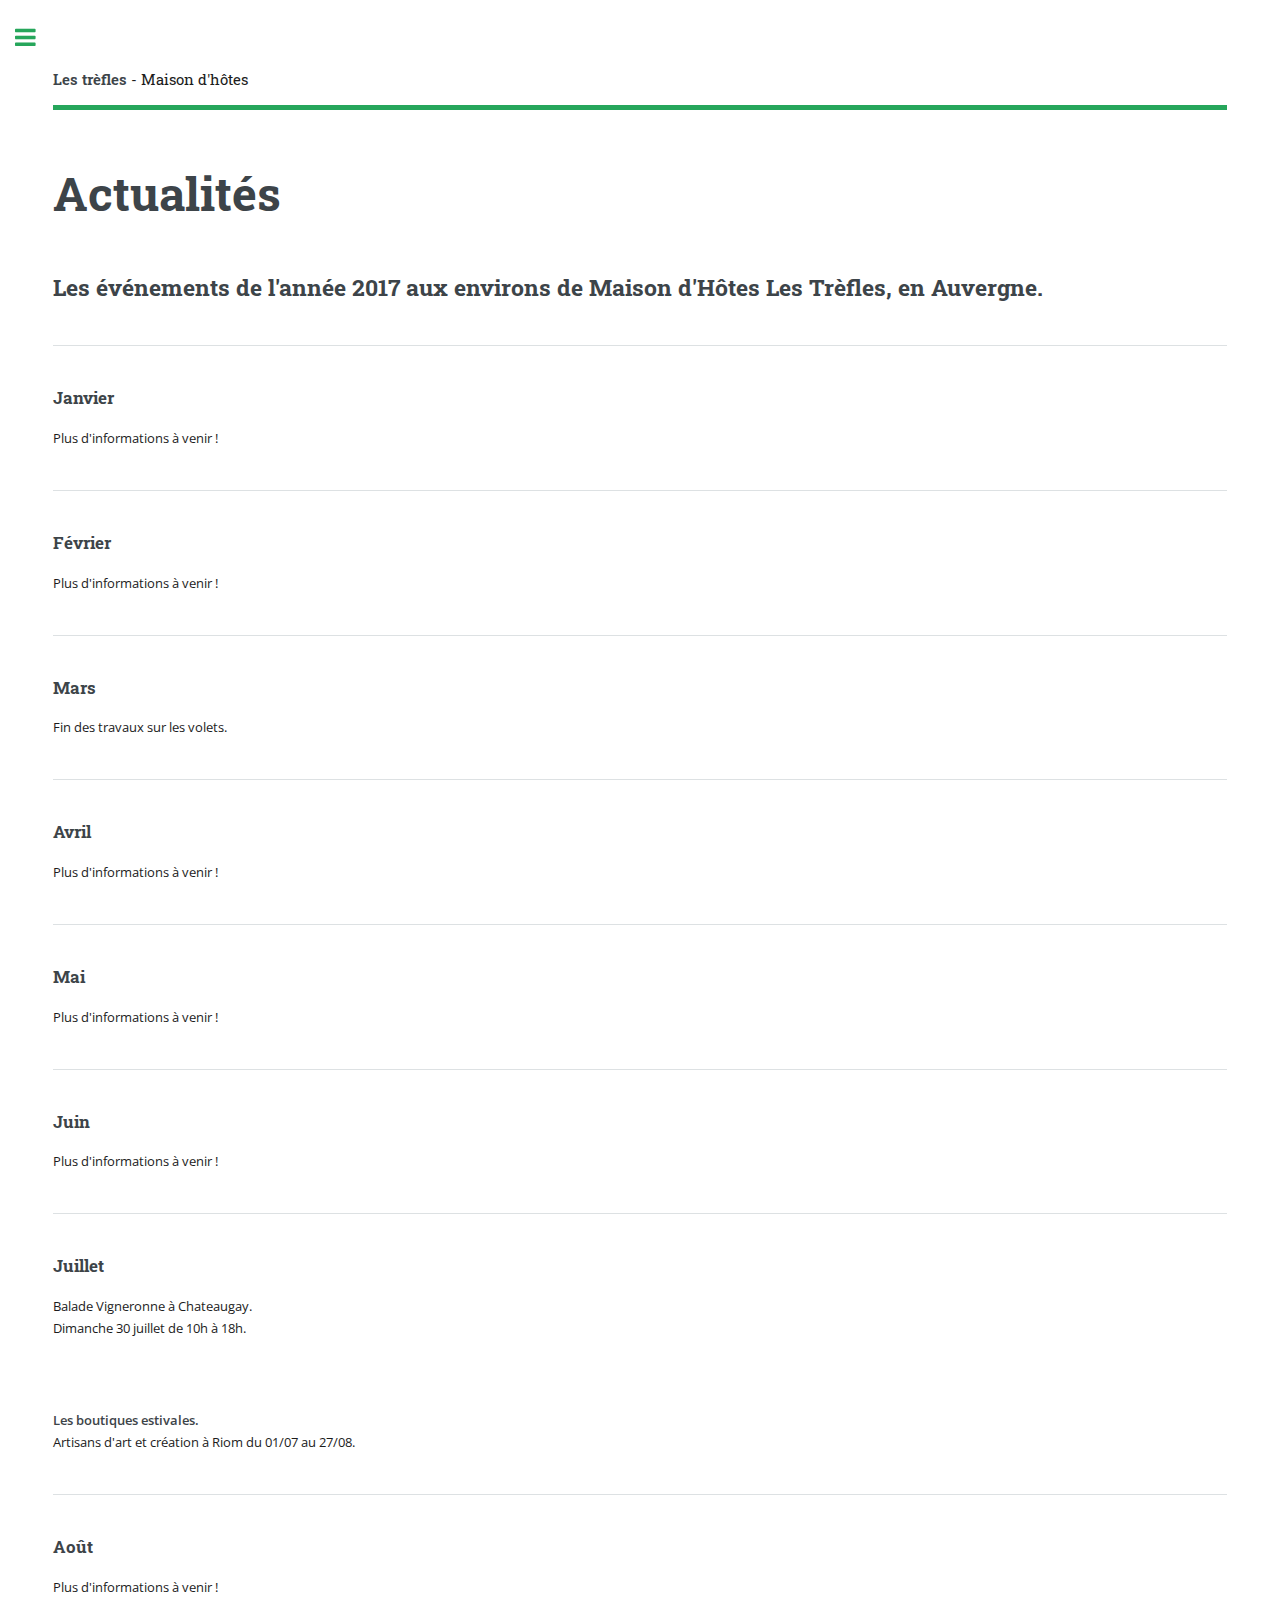
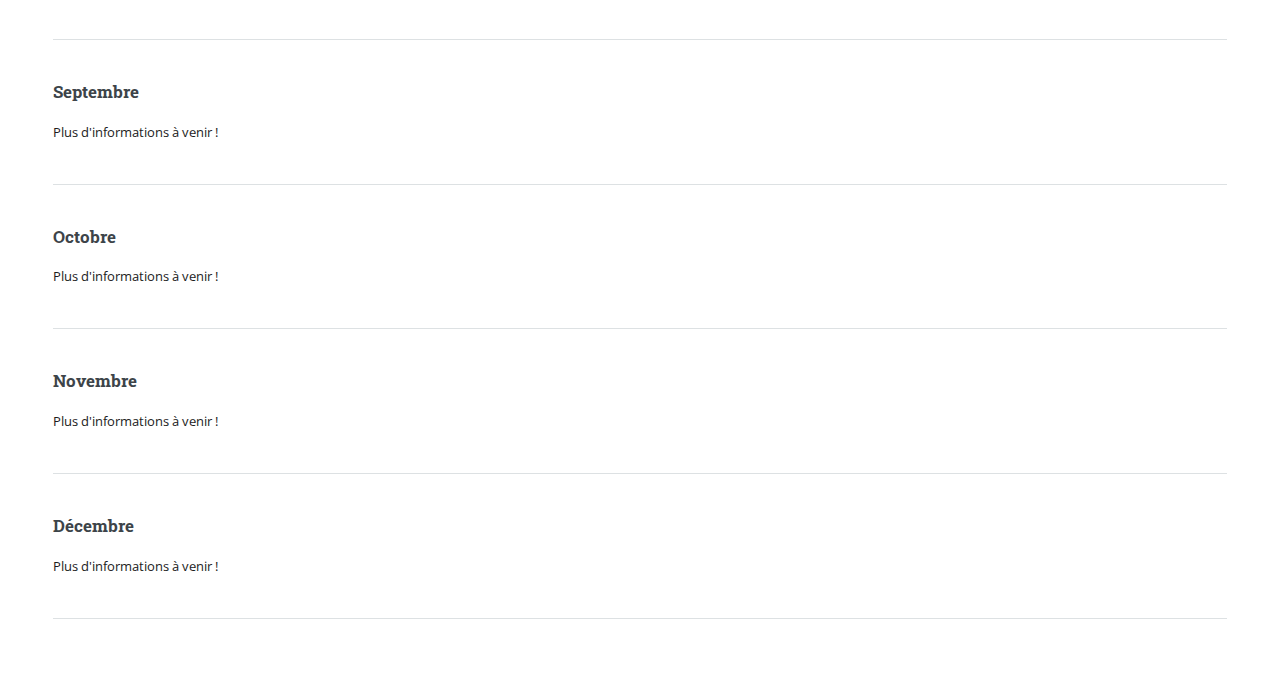
==== actu.html @ 19517ec7 "init" ====
<!DOCTYPE HTML>
<!--
	Editorial by HTML5 UP
	html5up.net | @ajlkn
	Free for personal and commercial use under the CCA 3.0 license (html5up.net/license)
-->
<html>
	<head>
		<title>Actualités</title>
		<meta charset="utf-8" />
		<meta name="viewport" content="width=device-width, initial-scale=1, user-scalable=no" />
		<!--[if lte IE 8]><script src="assets/js/ie/html5shiv.js"></script><![endif]-->
		<link rel="stylesheet" href="assets/css/main.css" />
		<link rel="icon" type="image/ico" href="images/ico.ico" />
		<!--[if lte IE 9]><link rel="stylesheet" href="assets/css/ie9.css" /><![endif]-->
		<!--[if lte IE 8]><link rel="stylesheet" href="assets/css/ie8.css" /><![endif]-->
	</head>
	<body>

		<!-- Wrapper -->
			<div id="wrapper">

				<!-- Main -->
					<div id="main">
						<div class="inner">

							<!-- Header -->
							<header id="header">
								<a href="index.html" class="logo"><strong>Les trèfles</strong> - Maison d'hôtes</a>
							</header>

							<!-- Content -->
								<section>
									<header class="main">
										<h1>Actualités</h1>
									</header>

									<!-- Content -->
										<h2 id="content">Les événements de l'année 2017 aux environs de Maison d'Hôtes Les Trèfles, en Auvergne.</h2>

										<hr class="major" />

										<h3>Janvier</h3>
										<p>Plus d'informations à venir !</p>

											<hr class="major" />

										<h3>Février</h3>
											<p>Plus d'informations à venir !</p>

												<hr class="major" />

										<h3>Mars</h3>
												<p>Fin des travaux sur les volets.</p>

													<hr class="major" />

										<h3>Avril</h3>
												<p>Plus d'informations à venir !</p>

													<hr class="major" />

										<h3>Mai</h3>
											<p>Plus d'informations à venir !</p>

													<hr class="major" />

										<h3>Juin</h3>
												<p>Plus d'informations à venir !</p>

													<hr class="major" />

										<h3>Juillet</h3>

											<p>Balade Vigneronne à Chateaugay.<br>
											Dimanche 30 juillet de 10h à 18h.
											</p>

											<br><br>

											<p><strong>Les boutiques estivales.</strong><br>
											Artisans d'art et création à Riom du 01/07 au 27/08.
											</p>


													<hr class="major" />

										<h3>Août</h3>
											<p>Plus d'informations à venir !</p>

													<hr class="major" />

												<h3>Septembre</h3>
																<p>Plus d'informations à venir !</p>

													<hr class="major" />

												<h3>Octobre</h3>
															<p>Plus d'informations à venir !</p>

												<hr class="major" />

												<h3>Novembre</h3>
														<p>Plus d'informations à venir !</p>

													<hr class="major" />

												<h3>Décembre</h3>
																<p>Plus d'informations à venir !</p>

													<hr class="major" />

								</section>

						</div>
					</div>

				<!-- Sidebar -->
					<div id="sidebar">
						<div class="inner">

							<!-- Menu -->
								<nav id="menu">
									<header class="major">
										<h2>Menu</h2>
									</header>
									<ul>
										<li><a href="index.html">Accueil</a></li>
										<li><a href="chambres.html">Chambres d'hôtes</a></li>
										<li><a href="tables.html">Tables d'hôtes</a></li>
										<li><a href="reservation.html">Contact & Réservation</a></li>
										<li><a href="auvergne.html">Auvergne - Puy de Dôme</a></li>
										<li><a href="loisirs.html">Loisirs</a></li>
										<li><a href="actu.html">Actualités</a></li>
										<li><a href="liens.html">Liens</a></li>
									</ul>
								</nav>


							<!-- Section -->
							<section>
								<header class="major">
									<h2>Contact</h2>
								</header>
								<p>Bruno Hémery</p>
								<p>Maison d'hôtes Les Trèfles</p>
									<ul class="contact">
									<li class="fa-envelope-o"><a href="mailto:patricia.hemery@maisondhotes-lestrefles.com">patricia.hemery@maisondhotes-lestrefles.com</a></li>
									<li class="fa-phone">04 73 97 59 44</li>
									<li class="fa-phone">06 47 73 82 53</li>
									<li class="fa-home">place de l'église<br />
									63720 SAINT IGNAT</li>
									<li>
									<div id="TA_rated931" class="TA_rated"><ul id="8mnxhDV" class="TA_links L2heuYPBvJS"><li id="u5RIkk4" class="QcLkJuZbiIQ"><a target="_blank" href="https://www.tripadvisor.fr/"><img src="https://www.tripadvisor.fr/img/cdsi/img2/badges/ollie-11424-2.gif" alt="TripAdvisor"/></a></li></ul></div><script src="https://www.jscache.com/wejs?wtype=rated&amp;uniq=931&amp;locationId=4055793&amp;lang=fr&amp;display_version=2"></script>
									</li>
								</ul>
							</section>

							<!-- Footer -->
							<footer id="footer">
								<p class="copyright">&copy; Les Trèfles. Tous droits réservés.<br> Design: <a href="https://html5up.net">HTML5 UP</a>.</p>
							</footer>

						</div>
					</div>

			</div>

		<!-- Scripts -->
			<script src="assets/js/jquery.min.js"></script>
			<script src="assets/js/skel.min.js"></script>
			<script src="assets/js/util.js"></script>
			<!--[if lte IE 8]><script src="assets/js/ie/respond.min.js"></script><![endif]-->
			<script src="assets/js/main.js"></script>

	</body>
</html>
---- assets/css/main.css ----
@import url(font-awesome.min.css);
@import url("https://fonts.googleapis.com/css?family=Open+Sans:400,600,400italic,600italic|Roboto+Slab:400,700");

/*
	Editorial by HTML5 UP
	html5up.net | @ajlkn
	Free for personal and commercial use under the CCA 3.0 license (html5up.net/license)
*/

/* Reset  #7f888f couleur */

	html, body, div, span, applet, object, iframe, h1, h2, h3, h4, h5, h6, p, blockquote, pre, a, abbr, acronym, address, big, cite, code, del, dfn, em, img, ins, kbd, q, s, samp, small, strike, strong, sub, sup, tt, var, b, u, i, center, dl, dt, dd, ol, ul, li, fieldset, form, label, legend, table, caption, tbody, tfoot, thead, tr, th, td, article, aside, canvas, details, embed, figure, figcaption, footer, header, hgroup, menu, nav, output, ruby, section, summary, time, mark, audio, video {
		margin: 0;
		padding: 0;
		border: 0;
		font-size: 100%;
		font: inherit;
		vertical-align: baseline;
	}

	article, aside, details, figcaption, figure, footer, header, hgroup, menu, nav, section {
		display: block;
	}

	body {
		line-height: 1;
	}

	ol, ul {
		list-style: none;
	}

	blockquote, q {
		quotes: none;
	}

	blockquote:before, blockquote:after, q:before, q:after {
		content: '';
		content: none;
	}

	table {
		border-collapse: collapse;
		border-spacing: 0;
	}

	body {
		-webkit-text-size-adjust: none;
	}

/* Box Model */

	*, *:before, *:after {
		-moz-box-sizing: border-box;
		-webkit-box-sizing: border-box;
		box-sizing: border-box;
	}

/* Grid */

	.row {
		border-bottom: solid 1px transparent;
		-moz-box-sizing: border-box;
		-webkit-box-sizing: border-box;
		box-sizing: border-box;
	}

	.row > * {
		float: left;
		-moz-box-sizing: border-box;
		-webkit-box-sizing: border-box;
		box-sizing: border-box;
	}

	.row:after, .row:before {
		content: '';
		display: block;
		clear: both;
		height: 0;
	}

	.row.uniform > * > :first-child {
		margin-top: 0;
	}

	.row.uniform > * > :last-child {
		margin-bottom: 0;
	}

	.row.\30 \25 > * {
		padding: 0 0 0 0em;
	}

	.row.\30 \25 {
		margin: 0 0 -1px 0em;
	}

	.row.uniform.\30 \25 > * {
		padding: 0em 0 0 0em;
	}

	.row.uniform.\30 \25 {
		margin: 0em 0 -1px 0em;
	}

	.row > * {
		padding: 0 0 0 1.5em;
	}

	.row {
		margin: 0 0 -1px -1.5em;
	}

	.row.uniform > * {
		padding: 1.5em 0 0 1.5em;
	}

	.row.uniform {
		margin: -1.5em 0 -1px -1.5em;
	}

	.row.\32 00\25 > * {
		padding: 0 0 0 3em;
	}

	.row.\32 00\25 {
		margin: 0 0 -1px -3em;
	}

	.row.uniform.\32 00\25 > * {
		padding: 3em 0 0 3em;
	}

	.row.uniform.\32 00\25 {
		margin: -3em 0 -1px -3em;
	}

	.row.\31 50\25 > * {
		padding: 0 0 0 2.25em;
	}

	.row.\31 50\25 {
		margin: 0 0 -1px -2.25em;
	}

	.row.uniform.\31 50\25 > * {
		padding: 2.25em 0 0 2.25em;
	}

	.row.uniform.\31 50\25 {
		margin: -2.25em 0 -1px -2.25em;
	}

	.row.\35 0\25 > * {
		padding: 0 0 0 0.75em;
	}

	.row.\35 0\25 {
		margin: 0 0 -1px -0.75em;
	}

	.row.uniform.\35 0\25 > * {
		padding: 0.75em 0 0 0.75em;
	}

	.row.uniform.\35 0\25 {
		margin: -0.75em 0 -1px -0.75em;
	}

	.row.\32 5\25 > * {
		padding: 0 0 0 0.375em;
	}

	.row.\32 5\25 {
		margin: 0 0 -1px -0.375em;
	}

	.row.uniform.\32 5\25 > * {
		padding: 0.375em 0 0 0.375em;
	}

	.row.uniform.\32 5\25 {
		margin: -0.375em 0 -1px -0.375em;
	}

	.\31 2u, .\31 2u\24 {
		width: 100%;
		clear: none;
		margin-left: 0;
	}

	.\31 1u, .\31 1u\24 {
		width: 91.6666666667%;
		clear: none;
		margin-left: 0;
	}

	.\31 0u, .\31 0u\24 {
		width: 83.3333333333%;
		clear: none;
		margin-left: 0;
	}

	.\39 u, .\39 u\24 {
		width: 75%;
		clear: none;
		margin-left: 0;
	}

	.\38 u, .\38 u\24 {
		width: 66.6666666667%;
		clear: none;
		margin-left: 0;
	}

	.\37 u, .\37 u\24 {
		width: 58.3333333333%;
		clear: none;
		margin-left: 0;
	}

	.\36 u, .\36 u\24 {
		width: 50%;
		clear: none;
		margin-left: 0;
	}

	.\35 u, .\35 u\24 {
		width: 41.6666666667%;
		clear: none;
		margin-left: 0;
	}

	.\34 u, .\34 u\24 {
		width: 33.3333333333%;
		clear: none;
		margin-left: 0;
	}

	.\33 u, .\33 u\24 {
		width: 25%;
		clear: none;
		margin-left: 0;
	}

	.\32 u, .\32 u\24 {
		width: 16.6666666667%;
		clear: none;
		margin-left: 0;
	}

	.\31 u, .\31 u\24 {
		width: 8.3333333333%;
		clear: none;
		margin-left: 0;
	}

	.\31 2u\24 + *,
	.\31 1u\24 + *,
	.\31 0u\24 + *,
	.\39 u\24 + *,
	.\38 u\24 + *,
	.\37 u\24 + *,
	.\36 u\24 + *,
	.\35 u\24 + *,
	.\34 u\24 + *,
	.\33 u\24 + *,
	.\32 u\24 + *,
	.\31 u\24 + * {
		clear: left;
	}

	.\-11u {
		margin-left: 91.66667%;
	}

	.\-10u {
		margin-left: 83.33333%;
	}

	.\-9u {
		margin-left: 75%;
	}

	.\-8u {
		margin-left: 66.66667%;
	}

	.\-7u {
		margin-left: 58.33333%;
	}

	.\-6u {
		margin-left: 50%;
	}

	.\-5u {
		margin-left: 41.66667%;
	}

	.\-4u {
		margin-left: 33.33333%;
	}

	.\-3u {
		margin-left: 25%;
	}

	.\-2u {
		margin-left: 16.66667%;
	}

	.\-1u {
		margin-left: 8.33333%;
	}

	@media screen and (max-width: 1680px) {

		.row > * {
			padding: 0 0 0 1.5em;
		}

		.row {
			margin: 0 0 -1px -1.5em;
		}

		.row.uniform > * {
			padding: 1.5em 0 0 1.5em;
		}

		.row.uniform {
			margin: -1.5em 0 -1px -1.5em;
		}

		.row.\32 00\25 > * {
			padding: 0 0 0 3em;
		}

		.row.\32 00\25 {
			margin: 0 0 -1px -3em;
		}

		.row.uniform.\32 00\25 > * {
			padding: 3em 0 0 3em;
		}

		.row.uniform.\32 00\25 {
			margin: -3em 0 -1px -3em;
		}

		.row.\31 50\25 > * {
			padding: 0 0 0 2.25em;
		}

		.row.\31 50\25 {
			margin: 0 0 -1px -2.25em;
		}

		.row.uniform.\31 50\25 > * {
			padding: 2.25em 0 0 2.25em;
		}

		.row.uniform.\31 50\25 {
			margin: -2.25em 0 -1px -2.25em;
		}

		.row.\35 0\25 > * {
			padding: 0 0 0 0.75em;
		}

		.row.\35 0\25 {
			margin: 0 0 -1px -0.75em;
		}

		.row.uniform.\35 0\25 > * {
			padding: 0.75em 0 0 0.75em;
		}

		.row.uniform.\35 0\25 {
			margin: -0.75em 0 -1px -0.75em;
		}

		.row.\32 5\25 > * {
			padding: 0 0 0 0.375em;
		}

		.row.\32 5\25 {
			margin: 0 0 -1px -0.375em;
		}

		.row.uniform.\32 5\25 > * {
			padding: 0.375em 0 0 0.375em;
		}

		.row.uniform.\32 5\25 {
			margin: -0.375em 0 -1px -0.375em;
		}

		.\31 2u\28xlarge\29, .\31 2u\24\28xlarge\29 {
			width: 100%;
			clear: none;
			margin-left: 0;
		}

		.\31 1u\28xlarge\29, .\31 1u\24\28xlarge\29 {
			width: 91.6666666667%;
			clear: none;
			margin-left: 0;
		}

		.\31 0u\28xlarge\29, .\31 0u\24\28xlarge\29 {
			width: 83.3333333333%;
			clear: none;
			margin-left: 0;
		}

		.\39 u\28xlarge\29, .\39 u\24\28xlarge\29 {
			width: 75%;
			clear: none;
			margin-left: 0;
		}

		.\38 u\28xlarge\29, .\38 u\24\28xlarge\29 {
			width: 66.6666666667%;
			clear: none;
			margin-left: 0;
		}

		.\37 u\28xlarge\29, .\37 u\24\28xlarge\29 {
			width: 58.3333333333%;
			clear: none;
			margin-left: 0;
		}

		.\36 u\28xlarge\29, .\36 u\24\28xlarge\29 {
			width: 50%;
			clear: none;
			margin-left: 0;
		}

		.\35 u\28xlarge\29, .\35 u\24\28xlarge\29 {
			width: 41.6666666667%;
			clear: none;
			margin-left: 0;
		}

		.\34 u\28xlarge\29, .\34 u\24\28xlarge\29 {
			width: 33.3333333333%;
			clear: none;
			margin-left: 0;
		}

		.\33 u\28xlarge\29, .\33 u\24\28xlarge\29 {
			width: 25%;
			clear: none;
			margin-left: 0;
		}

		.\32 u\28xlarge\29, .\32 u\24\28xlarge\29 {
			width: 16.6666666667%;
			clear: none;
			margin-left: 0;
		}

		.\31 u\28xlarge\29, .\31 u\24\28xlarge\29 {
			width: 8.3333333333%;
			clear: none;
			margin-left: 0;
		}

		.\31 2u\24\28xlarge\29 + *,
		.\31 1u\24\28xlarge\29 + *,
		.\31 0u\24\28xlarge\29 + *,
		.\39 u\24\28xlarge\29 + *,
		.\38 u\24\28xlarge\29 + *,
		.\37 u\24\28xlarge\29 + *,
		.\36 u\24\28xlarge\29 + *,
		.\35 u\24\28xlarge\29 + *,
		.\34 u\24\28xlarge\29 + *,
		.\33 u\24\28xlarge\29 + *,
		.\32 u\24\28xlarge\29 + *,
		.\31 u\24\28xlarge\29 + * {
			clear: left;
		}

		.\-11u\28xlarge\29 {
			margin-left: 91.66667%;
		}

		.\-10u\28xlarge\29 {
			margin-left: 83.33333%;
		}

		.\-9u\28xlarge\29 {
			margin-left: 75%;
		}

		.\-8u\28xlarge\29 {
			margin-left: 66.66667%;
		}

		.\-7u\28xlarge\29 {
			margin-left: 58.33333%;
		}

		.\-6u\28xlarge\29 {
			margin-left: 50%;
		}

		.\-5u\28xlarge\29 {
			margin-left: 41.66667%;
		}

		.\-4u\28xlarge\29 {
			margin-left: 33.33333%;
		}

		.\-3u\28xlarge\29 {
			margin-left: 25%;
		}

		.\-2u\28xlarge\29 {
			margin-left: 16.66667%;
		}

		.\-1u\28xlarge\29 {
			margin-left: 8.33333%;
		}

	}

	@media screen and (max-width: 1280px) {

		.row > * {
			padding: 0 0 0 1.5em;
		}

		.row {
			margin: 0 0 -1px -1.5em;
		}

		.row.uniform > * {
			padding: 1.5em 0 0 1.5em;
		}

		.row.uniform {
			margin: -1.5em 0 -1px -1.5em;
		}

		.row.\32 00\25 > * {
			padding: 0 0 0 3em;
		}

		.row.\32 00\25 {
			margin: 0 0 -1px -3em;
		}

		.row.uniform.\32 00\25 > * {
			padding: 3em 0 0 3em;
		}

		.row.uniform.\32 00\25 {
			margin: -3em 0 -1px -3em;
		}

		.row.\31 50\25 > * {
			padding: 0 0 0 2.25em;
		}

		.row.\31 50\25 {
			margin: 0 0 -1px -2.25em;
		}

		.row.uniform.\31 50\25 > * {
			padding: 2.25em 0 0 2.25em;
		}

		.row.uniform.\31 50\25 {
			margin: -2.25em 0 -1px -2.25em;
		}

		.row.\35 0\25 > * {
			padding: 0 0 0 0.75em;
		}

		.row.\35 0\25 {
			margin: 0 0 -1px -0.75em;
		}

		.row.uniform.\35 0\25 > * {
			padding: 0.75em 0 0 0.75em;
		}

		.row.uniform.\35 0\25 {
			margin: -0.75em 0 -1px -0.75em;
		}

		.row.\32 5\25 > * {
			padding: 0 0 0 0.375em;
		}

		.row.\32 5\25 {
			margin: 0 0 -1px -0.375em;
		}

		.row.uniform.\32 5\25 > * {
			padding: 0.375em 0 0 0.375em;
		}

		.row.uniform.\32 5\25 {
			margin: -0.375em 0 -1px -0.375em;
		}

		.\31 2u\28large\29, .\31 2u\24\28large\29 {
			width: 100%;
			clear: none;
			margin-left: 0;
		}

		.\31 1u\28large\29, .\31 1u\24\28large\29 {
			width: 91.6666666667%;
			clear: none;
			margin-left: 0;
		}

		.\31 0u\28large\29, .\31 0u\24\28large\29 {
			width: 83.3333333333%;
			clear: none;
			margin-left: 0;
		}

		.\39 u\28large\29, .\39 u\24\28large\29 {
			width: 75%;
			clear: none;
			margin-left: 0;
		}

		.\38 u\28large\29, .\38 u\24\28large\29 {
			width: 66.6666666667%;
			clear: none;
			margin-left: 0;
		}

		.\37 u\28large\29, .\37 u\24\28large\29 {
			width: 58.3333333333%;
			clear: none;
			margin-left: 0;
		}

		.\36 u\28large\29, .\36 u\24\28large\29 {
			width: 50%;
			clear: none;
			margin-left: 0;
		}

		.\35 u\28large\29, .\35 u\24\28large\29 {
			width: 41.6666666667%;
			clear: none;
			margin-left: 0;
		}

		.\34 u\28large\29, .\34 u\24\28large\29 {
			width: 33.3333333333%;
			clear: none;
			margin-left: 0;
		}

		.\33 u\28large\29, .\33 u\24\28large\29 {
			width: 25%;
			clear: none;
			margin-left: 0;
		}

		.\32 u\28large\29, .\32 u\24\28large\29 {
			width: 16.6666666667%;
			clear: none;
			margin-left: 0;
		}

		.\31 u\28large\29, .\31 u\24\28large\29 {
			width: 8.3333333333%;
			clear: none;
			margin-left: 0;
		}

		.\31 2u\24\28large\29 + *,
		.\31 1u\24\28large\29 + *,
		.\31 0u\24\28large\29 + *,
		.\39 u\24\28large\29 + *,
		.\38 u\24\28large\29 + *,
		.\37 u\24\28large\29 + *,
		.\36 u\24\28large\29 + *,
		.\35 u\24\28large\29 + *,
		.\34 u\24\28large\29 + *,
		.\33 u\24\28large\29 + *,
		.\32 u\24\28large\29 + *,
		.\31 u\24\28large\29 + * {
			clear: left;
		}

		.\-11u\28large\29 {
			margin-left: 91.66667%;
		}

		.\-10u\28large\29 {
			margin-left: 83.33333%;
		}

		.\-9u\28large\29 {
			margin-left: 75%;
		}

		.\-8u\28large\29 {
			margin-left: 66.66667%;
		}

		.\-7u\28large\29 {
			margin-left: 58.33333%;
		}

		.\-6u\28large\29 {
			margin-left: 50%;
		}

		.\-5u\28large\29 {
			margin-left: 41.66667%;
		}

		.\-4u\28large\29 {
			margin-left: 33.33333%;
		}

		.\-3u\28large\29 {
			margin-left: 25%;
		}

		.\-2u\28large\29 {
			margin-left: 16.66667%;
		}

		.\-1u\28large\29 {
			margin-left: 8.33333%;
		}

	}

	@media screen and (max-width: 980px) {

		.row > * {
			padding: 0 0 0 1.5em;
		}

		.row {
			margin: 0 0 -1px -1.5em;
		}

		.row.uniform > * {
			padding: 1.5em 0 0 1.5em;
		}

		.row.uniform {
			margin: -1.5em 0 -1px -1.5em;
		}

		.row.\32 00\25 > * {
			padding: 0 0 0 3em;
		}

		.row.\32 00\25 {
			margin: 0 0 -1px -3em;
		}

		.row.uniform.\32 00\25 > * {
			padding: 3em 0 0 3em;
		}

		.row.uniform.\32 00\25 {
			margin: -3em 0 -1px -3em;
		}

		.row.\31 50\25 > * {
			padding: 0 0 0 2.25em;
		}

		.row.\31 50\25 {
			margin: 0 0 -1px -2.25em;
		}

		.row.uniform.\31 50\25 > * {
			padding: 2.25em 0 0 2.25em;
		}

		.row.uniform.\31 50\25 {
			margin: -2.25em 0 -1px -2.25em;
		}

		.row.\35 0\25 > * {
			padding: 0 0 0 0.75em;
		}

		.row.\35 0\25 {
			margin: 0 0 -1px -0.75em;
		}

		.row.uniform.\35 0\25 > * {
			padding: 0.75em 0 0 0.75em;
		}

		.row.uniform.\35 0\25 {
			margin: -0.75em 0 -1px -0.75em;
		}

		.row.\32 5\25 > * {
			padding: 0 0 0 0.375em;
		}

		.row.\32 5\25 {
			margin: 0 0 -1px -0.375em;
		}

		.row.uniform.\32 5\25 > * {
			padding: 0.375em 0 0 0.375em;
		}

		.row.uniform.\32 5\25 {
			margin: -0.375em 0 -1px -0.375em;
		}

		.\31 2u\28medium\29, .\31 2u\24\28medium\29 {
			width: 100%;
			clear: none;
			margin-left: 0;
		}

		.\31 1u\28medium\29, .\31 1u\24\28medium\29 {
			width: 91.6666666667%;
			clear: none;
			margin-left: 0;
		}

		.\31 0u\28medium\29, .\31 0u\24\28medium\29 {
			width: 83.3333333333%;
			clear: none;
			margin-left: 0;
		}

		.\39 u\28medium\29, .\39 u\24\28medium\29 {
			width: 75%;
			clear: none;
			margin-left: 0;
		}

		.\38 u\28medium\29, .\38 u\24\28medium\29 {
			width: 66.6666666667%;
			clear: none;
			margin-left: 0;
		}

		.\37 u\28medium\29, .\37 u\24\28medium\29 {
			width: 58.3333333333%;
			clear: none;
			margin-left: 0;
		}

		.\36 u\28medium\29, .\36 u\24\28medium\29 {
			width: 50%;
			clear: none;
			margin-left: 0;
		}

		.\35 u\28medium\29, .\35 u\24\28medium\29 {
			width: 41.6666666667%;
			clear: none;
			margin-left: 0;
		}

		.\34 u\28medium\29, .\34 u\24\28medium\29 {
			width: 33.3333333333%;
			clear: none;
			margin-left: 0;
		}

		.\33 u\28medium\29, .\33 u\24\28medium\29 {
			width: 25%;
			clear: none;
			margin-left: 0;
		}

		.\32 u\28medium\29, .\32 u\24\28medium\29 {
			width: 16.6666666667%;
			clear: none;
			margin-left: 0;
		}

		.\31 u\28medium\29, .\31 u\24\28medium\29 {
			width: 8.3333333333%;
			clear: none;
			margin-left: 0;
		}

		.\31 2u\24\28medium\29 + *,
		.\31 1u\24\28medium\29 + *,
		.\31 0u\24\28medium\29 + *,
		.\39 u\24\28medium\29 + *,
		.\38 u\24\28medium\29 + *,
		.\37 u\24\28medium\29 + *,
		.\36 u\24\28medium\29 + *,
		.\35 u\24\28medium\29 + *,
		.\34 u\24\28medium\29 + *,
		.\33 u\24\28medium\29 + *,
		.\32 u\24\28medium\29 + *,
		.\31 u\24\28medium\29 + * {
			clear: left;
		}

		.\-11u\28medium\29 {
			margin-left: 91.66667%;
		}

		.\-10u\28medium\29 {
			margin-left: 83.33333%;
		}

		.\-9u\28medium\29 {
			margin-left: 75%;
		}

		.\-8u\28medium\29 {
			margin-left: 66.66667%;
		}

		.\-7u\28medium\29 {
			margin-left: 58.33333%;
		}

		.\-6u\28medium\29 {
			margin-left: 50%;
		}

		.\-5u\28medium\29 {
			margin-left: 41.66667%;
		}

		.\-4u\28medium\29 {
			margin-left: 33.33333%;
		}

		.\-3u\28medium\29 {
			margin-left: 25%;
		}

		.\-2u\28medium\29 {
			margin-left: 16.66667%;
		}

		.\-1u\28medium\29 {
			margin-left: 8.33333%;
		}

	}

	@media screen and (max-width: 736px) {

		.row > * {
			padding: 0 0 0 1.5em;
		}

		.row {
			margin: 0 0 -1px -1.5em;
		}

		.row.uniform > * {
			padding: 1.5em 0 0 1.5em;
		}

		.row.uniform {
			margin: -1.5em 0 -1px -1.5em;
		}

		.row.\32 00\25 > * {
			padding: 0 0 0 3em;
		}

		.row.\32 00\25 {
			margin: 0 0 -1px -3em;
		}

		.row.uniform.\32 00\25 > * {
			padding: 3em 0 0 3em;
		}

		.row.uniform.\32 00\25 {
			margin: -3em 0 -1px -3em;
		}

		.row.\31 50\25 > * {
			padding: 0 0 0 2.25em;
		}

		.row.\31 50\25 {
			margin: 0 0 -1px -2.25em;
		}

		.row.uniform.\31 50\25 > * {
			padding: 2.25em 0 0 2.25em;
		}

		.row.uniform.\31 50\25 {
			margin: -2.25em 0 -1px -2.25em;
		}

		.row.\35 0\25 > * {
			padding: 0 0 0 0.75em;
		}

		.row.\35 0\25 {
			margin: 0 0 -1px -0.75em;
		}

		.row.uniform.\35 0\25 > * {
			padding: 0.75em 0 0 0.75em;
		}

		.row.uniform.\35 0\25 {
			margin: -0.75em 0 -1px -0.75em;
		}

		.row.\32 5\25 > * {
			padding: 0 0 0 0.375em;
		}

		.row.\32 5\25 {
			margin: 0 0 -1px -0.375em;
		}

		.row.uniform.\32 5\25 > * {
			padding: 0.375em 0 0 0.375em;
		}

		.row.uniform.\32 5\25 {
			margin: -0.375em 0 -1px -0.375em;
		}

		.\31 2u\28small\29, .\31 2u\24\28small\29 {
			width: 100%;
			clear: none;
			margin-left: 0;
		}

		.\31 1u\28small\29, .\31 1u\24\28small\29 {
			width: 91.6666666667%;
			clear: none;
			margin-left: 0;
		}

		.\31 0u\28small\29, .\31 0u\24\28small\29 {
			width: 83.3333333333%;
			clear: none;
			margin-left: 0;
		}

		.\39 u\28small\29, .\39 u\24\28small\29 {
			width: 75%;
			clear: none;
			margin-left: 0;
		}

		.\38 u\28small\29, .\38 u\24\28small\29 {
			width: 66.6666666667%;
			clear: none;
			margin-left: 0;
		}

		.\37 u\28small\29, .\37 u\24\28small\29 {
			width: 58.3333333333%;
			clear: none;
			margin-left: 0;
		}

		.\36 u\28small\29, .\36 u\24\28small\29 {
			width: 50%;
			clear: none;
			margin-left: 0;
		}

		.\35 u\28small\29, .\35 u\24\28small\29 {
			width: 41.6666666667%;
			clear: none;
			margin-left: 0;
		}

		.\34 u\28small\29, .\34 u\24\28small\29 {
			width: 33.3333333333%;
			clear: none;
			margin-left: 0;
		}

		.\33 u\28small\29, .\33 u\24\28small\29 {
			width: 25%;
			clear: none;
			margin-left: 0;
		}

		.\32 u\28small\29, .\32 u\24\28small\29 {
			width: 16.6666666667%;
			clear: none;
			margin-left: 0;
		}

		.\31 u\28small\29, .\31 u\24\28small\29 {
			width: 8.3333333333%;
			clear: none;
			margin-left: 0;
		}

		.\31 2u\24\28small\29 + *,
		.\31 1u\24\28small\29 + *,
		.\31 0u\24\28small\29 + *,
		.\39 u\24\28small\29 + *,
		.\38 u\24\28small\29 + *,
		.\37 u\24\28small\29 + *,
		.\36 u\24\28small\29 + *,
		.\35 u\24\28small\29 + *,
		.\34 u\24\28small\29 + *,
		.\33 u\24\28small\29 + *,
		.\32 u\24\28small\29 + *,
		.\31 u\24\28small\29 + * {
			clear: left;
		}

		.\-11u\28small\29 {
			margin-left: 91.66667%;
		}

		.\-10u\28small\29 {
			margin-left: 83.33333%;
		}

		.\-9u\28small\29 {
			margin-left: 75%;
		}

		.\-8u\28small\29 {
			margin-left: 66.66667%;
		}

		.\-7u\28small\29 {
			margin-left: 58.33333%;
		}

		.\-6u\28small\29 {
			margin-left: 50%;
		}

		.\-5u\28small\29 {
			margin-left: 41.66667%;
		}

		.\-4u\28small\29 {
			margin-left: 33.33333%;
		}

		.\-3u\28small\29 {
			margin-left: 25%;
		}

		.\-2u\28small\29 {
			margin-left: 16.66667%;
		}

		.\-1u\28small\29 {
			margin-left: 8.33333%;
		}

	}

	@media screen and (max-width: 480px) {

		.row > * {
			padding: 0 0 0 1.5em;
		}

		.row {
			margin: 0 0 -1px -1.5em;
		}

		.row.uniform > * {
			padding: 1.5em 0 0 1.5em;
		}

		.row.uniform {
			margin: -1.5em 0 -1px -1.5em;
		}

		.row.\32 00\25 > * {
			padding: 0 0 0 3em;
		}

		.row.\32 00\25 {
			margin: 0 0 -1px -3em;
		}

		.row.uniform.\32 00\25 > * {
			padding: 3em 0 0 3em;
		}

		.row.uniform.\32 00\25 {
			margin: -3em 0 -1px -3em;
		}

		.row.\31 50\25 > * {
			padding: 0 0 0 2.25em;
		}

		.row.\31 50\25 {
			margin: 0 0 -1px -2.25em;
		}

		.row.uniform.\31 50\25 > * {
			padding: 2.25em 0 0 2.25em;
		}

		.row.uniform.\31 50\25 {
			margin: -2.25em 0 -1px -2.25em;
		}

		.row.\35 0\25 > * {
			padding: 0 0 0 0.75em;
		}

		.row.\35 0\25 {
			margin: 0 0 -1px -0.75em;
		}

		.row.uniform.\35 0\25 > * {
			padding: 0.75em 0 0 0.75em;
		}

		.row.uniform.\35 0\25 {
			margin: -0.75em 0 -1px -0.75em;
		}

		.row.\32 5\25 > * {
			padding: 0 0 0 0.375em;
		}

		.row.\32 5\25 {
			margin: 0 0 -1px -0.375em;
		}

		.row.uniform.\32 5\25 > * {
			padding: 0.375em 0 0 0.375em;
		}

		.row.uniform.\32 5\25 {
			margin: -0.375em 0 -1px -0.375em;
		}

		.\31 2u\28xsmall\29, .\31 2u\24\28xsmall\29 {
			width: 100%;
			clear: none;
			margin-left: 0;
		}

		.\31 1u\28xsmall\29, .\31 1u\24\28xsmall\29 {
			width: 91.6666666667%;
			clear: none;
			margin-left: 0;
		}

		.\31 0u\28xsmall\29, .\31 0u\24\28xsmall\29 {
			width: 83.3333333333%;
			clear: none;
			margin-left: 0;
		}

		.\39 u\28xsmall\29, .\39 u\24\28xsmall\29 {
			width: 75%;
			clear: none;
			margin-left: 0;
		}

		.\38 u\28xsmall\29, .\38 u\24\28xsmall\29 {
			width: 66.6666666667%;
			clear: none;
			margin-left: 0;
		}

		.\37 u\28xsmall\29, .\37 u\24\28xsmall\29 {
			width: 58.3333333333%;
			clear: none;
			margin-left: 0;
		}

		.\36 u\28xsmall\29, .\36 u\24\28xsmall\29 {
			width: 50%;
			clear: none;
			margin-left: 0;
		}

		.\35 u\28xsmall\29, .\35 u\24\28xsmall\29 {
			width: 41.6666666667%;
			clear: none;
			margin-left: 0;
		}

		.\34 u\28xsmall\29, .\34 u\24\28xsmall\29 {
			width: 33.3333333333%;
			clear: none;
			margin-left: 0;
		}

		.\33 u\28xsmall\29, .\33 u\24\28xsmall\29 {
			width: 25%;
			clear: none;
			margin-left: 0;
		}

		.\32 u\28xsmall\29, .\32 u\24\28xsmall\29 {
			width: 16.6666666667%;
			clear: none;
			margin-left: 0;
		}

		.\31 u\28xsmall\29, .\31 u\24\28xsmall\29 {
			width: 8.3333333333%;
			clear: none;
			margin-left: 0;
		}

		.\31 2u\24\28xsmall\29 + *,
		.\31 1u\24\28xsmall\29 + *,
		.\31 0u\24\28xsmall\29 + *,
		.\39 u\24\28xsmall\29 + *,
		.\38 u\24\28xsmall\29 + *,
		.\37 u\24\28xsmall\29 + *,
		.\36 u\24\28xsmall\29 + *,
		.\35 u\24\28xsmall\29 + *,
		.\34 u\24\28xsmall\29 + *,
		.\33 u\24\28xsmall\29 + *,
		.\32 u\24\28xsmall\29 + *,
		.\31 u\24\28xsmall\29 + * {
			clear: left;
		}

		.\-11u\28xsmall\29 {
			margin-left: 91.66667%;
		}

		.\-10u\28xsmall\29 {
			margin-left: 83.33333%;
		}

		.\-9u\28xsmall\29 {
			margin-left: 75%;
		}

		.\-8u\28xsmall\29 {
			margin-left: 66.66667%;
		}

		.\-7u\28xsmall\29 {
			margin-left: 58.33333%;
		}

		.\-6u\28xsmall\29 {
			margin-left: 50%;
		}

		.\-5u\28xsmall\29 {
			margin-left: 41.66667%;
		}

		.\-4u\28xsmall\29 {
			margin-left: 33.33333%;
		}

		.\-3u\28xsmall\29 {
			margin-left: 25%;
		}

		.\-2u\28xsmall\29 {
			margin-left: 16.66667%;
		}

		.\-1u\28xsmall\29 {
			margin-left: 8.33333%;
		}

	}

	@media screen and (max-width: 360px) {

		.row > * {
			padding: 0 0 0 1.5em;
		}

		.row {
			margin: 0 0 -1px -1.5em;
		}

		.row.uniform > * {
			padding: 1.5em 0 0 1.5em;
		}

		.row.uniform {
			margin: -1.5em 0 -1px -1.5em;
		}

		.row.\32 00\25 > * {
			padding: 0 0 0 3em;
		}

		.row.\32 00\25 {
			margin: 0 0 -1px -3em;
		}

		.row.uniform.\32 00\25 > * {
			padding: 3em 0 0 3em;
		}

		.row.uniform.\32 00\25 {
			margin: -3em 0 -1px -3em;
		}

		.row.\31 50\25 > * {
			padding: 0 0 0 2.25em;
		}

		.row.\31 50\25 {
			margin: 0 0 -1px -2.25em;
		}

		.row.uniform.\31 50\25 > * {
			padding: 2.25em 0 0 2.25em;
		}

		.row.uniform.\31 50\25 {
			margin: -2.25em 0 -1px -2.25em;
		}

		.row.\35 0\25 > * {
			padding: 0 0 0 0.75em;
		}

		.row.\35 0\25 {
			margin: 0 0 -1px -0.75em;
		}

		.row.uniform.\35 0\25 > * {
			padding: 0.75em 0 0 0.75em;
		}

		.row.uniform.\35 0\25 {
			margin: -0.75em 0 -1px -0.75em;
		}

		.row.\32 5\25 > * {
			padding: 0 0 0 0.375em;
		}

		.row.\32 5\25 {
			margin: 0 0 -1px -0.375em;
		}

		.row.uniform.\32 5\25 > * {
			padding: 0.375em 0 0 0.375em;
		}

		.row.uniform.\32 5\25 {
			margin: -0.375em 0 -1px -0.375em;
		}

		.\31 2u\28xxsmall\29, .\31 2u\24\28xxsmall\29 {
			width: 100%;
			clear: none;
			margin-left: 0;
		}

		.\31 1u\28xxsmall\29, .\31 1u\24\28xxsmall\29 {
			width: 91.6666666667%;
			clear: none;
			margin-left: 0;
		}

		.\31 0u\28xxsmall\29, .\31 0u\24\28xxsmall\29 {
			width: 83.3333333333%;
			clear: none;
			margin-left: 0;
		}

		.\39 u\28xxsmall\29, .\39 u\24\28xxsmall\29 {
			width: 75%;
			clear: none;
			margin-left: 0;
		}

		.\38 u\28xxsmall\29, .\38 u\24\28xxsmall\29 {
			width: 66.6666666667%;
			clear: none;
			margin-left: 0;
		}

		.\37 u\28xxsmall\29, .\37 u\24\28xxsmall\29 {
			width: 58.3333333333%;
			clear: none;
			margin-left: 0;
		}

		.\36 u\28xxsmall\29, .\36 u\24\28xxsmall\29 {
			width: 50%;
			clear: none;
			margin-left: 0;
		}

		.\35 u\28xxsmall\29, .\35 u\24\28xxsmall\29 {
			width: 41.6666666667%;
			clear: none;
			margin-left: 0;
		}

		.\34 u\28xxsmall\29, .\34 u\24\28xxsmall\29 {
			width: 33.3333333333%;
			clear: none;
			margin-left: 0;
		}

		.\33 u\28xxsmall\29, .\33 u\24\28xxsmall\29 {
			width: 25%;
			clear: none;
			margin-left: 0;
		}

		.\32 u\28xxsmall\29, .\32 u\24\28xxsmall\29 {
			width: 16.6666666667%;
			clear: none;
			margin-left: 0;
		}

		.\31 u\28xxsmall\29, .\31 u\24\28xxsmall\29 {
			width: 8.3333333333%;
			clear: none;
			margin-left: 0;
		}

		.\31 2u\24\28xxsmall\29 + *,
		.\31 1u\24\28xxsmall\29 + *,
		.\31 0u\24\28xxsmall\29 + *,
		.\39 u\24\28xxsmall\29 + *,
		.\38 u\24\28xxsmall\29 + *,
		.\37 u\24\28xxsmall\29 + *,
		.\36 u\24\28xxsmall\29 + *,
		.\35 u\24\28xxsmall\29 + *,
		.\34 u\24\28xxsmall\29 + *,
		.\33 u\24\28xxsmall\29 + *,
		.\32 u\24\28xxsmall\29 + *,
		.\31 u\24\28xxsmall\29 + * {
			clear: left;
		}

		.\-11u\28xxsmall\29 {
			margin-left: 91.66667%;
		}

		.\-10u\28xxsmall\29 {
			margin-left: 83.33333%;
		}

		.\-9u\28xxsmall\29 {
			margin-left: 75%;
		}

		.\-8u\28xxsmall\29 {
			margin-left: 66.66667%;
		}

		.\-7u\28xxsmall\29 {
			margin-left: 58.33333%;
		}

		.\-6u\28xxsmall\29 {
			margin-left: 50%;
		}

		.\-5u\28xxsmall\29 {
			margin-left: 41.66667%;
		}

		.\-4u\28xxsmall\29 {
			margin-left: 33.33333%;
		}

		.\-3u\28xxsmall\29 {
			margin-left: 25%;
		}

		.\-2u\28xxsmall\29 {
			margin-left: 16.66667%;
		}

		.\-1u\28xxsmall\29 {
			margin-left: 8.33333%;
		}

	}

	@media screen and (min-width: 1681px) {

		.row > * {
			padding: 0 0 0 1.5em;
		}

		.row {
			margin: 0 0 -1px -1.5em;
		}

		.row.uniform > * {
			padding: 1.5em 0 0 1.5em;
		}

		.row.uniform {
			margin: -1.5em 0 -1px -1.5em;
		}

		.row.\32 00\25 > * {
			padding: 0 0 0 3em;
		}

		.row.\32 00\25 {
			margin: 0 0 -1px -3em;
		}

		.row.uniform.\32 00\25 > * {
			padding: 3em 0 0 3em;
		}

		.row.uniform.\32 00\25 {
			margin: -3em 0 -1px -3em;
		}

		.row.\31 50\25 > * {
			padding: 0 0 0 2.25em;
		}

		.row.\31 50\25 {
			margin: 0 0 -1px -2.25em;
		}

		.row.uniform.\31 50\25 > * {
			padding: 2.25em 0 0 2.25em;
		}

		.row.uniform.\31 50\25 {
			margin: -2.25em 0 -1px -2.25em;
		}

		.row.\35 0\25 > * {
			padding: 0 0 0 0.75em;
		}

		.row.\35 0\25 {
			margin: 0 0 -1px -0.75em;
		}

		.row.uniform.\35 0\25 > * {
			padding: 0.75em 0 0 0.75em;
		}

		.row.uniform.\35 0\25 {
			margin: -0.75em 0 -1px -0.75em;
		}

		.row.\32 5\25 > * {
			padding: 0 0 0 0.375em;
		}

		.row.\32 5\25 {
			margin: 0 0 -1px -0.375em;
		}

		.row.uniform.\32 5\25 > * {
			padding: 0.375em 0 0 0.375em;
		}

		.row.uniform.\32 5\25 {
			margin: -0.375em 0 -1px -0.375em;
		}

		.\31 2u\28xlarge-to-max\29, .\31 2u\24\28xlarge-to-max\29 {
			width: 100%;
			clear: none;
			margin-left: 0;
		}

		.\31 1u\28xlarge-to-max\29, .\31 1u\24\28xlarge-to-max\29 {
			width: 91.6666666667%;
			clear: none;
			margin-left: 0;
		}

		.\31 0u\28xlarge-to-max\29, .\31 0u\24\28xlarge-to-max\29 {
			width: 83.3333333333%;
			clear: none;
			margin-left: 0;
		}

		.\39 u\28xlarge-to-max\29, .\39 u\24\28xlarge-to-max\29 {
			width: 75%;
			clear: none;
			margin-left: 0;
		}

		.\38 u\28xlarge-to-max\29, .\38 u\24\28xlarge-to-max\29 {
			width: 66.6666666667%;
			clear: none;
			margin-left: 0;
		}

		.\37 u\28xlarge-to-max\29, .\37 u\24\28xlarge-to-max\29 {
			width: 58.3333333333%;
			clear: none;
			margin-left: 0;
		}

		.\36 u\28xlarge-to-max\29, .\36 u\24\28xlarge-to-max\29 {
			width: 50%;
			clear: none;
			margin-left: 0;
		}

		.\35 u\28xlarge-to-max\29, .\35 u\24\28xlarge-to-max\29 {
			width: 41.6666666667%;
			clear: none;
			margin-left: 0;
		}

		.\34 u\28xlarge-to-max\29, .\34 u\24\28xlarge-to-max\29 {
			width: 33.3333333333%;
			clear: none;
			margin-left: 0;
		}

		.\33 u\28xlarge-to-max\29, .\33 u\24\28xlarge-to-max\29 {
			width: 25%;
			clear: none;
			margin-left: 0;
		}

		.\32 u\28xlarge-to-max\29, .\32 u\24\28xlarge-to-max\29 {
			width: 16.6666666667%;
			clear: none;
			margin-left: 0;
		}

		.\31 u\28xlarge-to-max\29, .\31 u\24\28xlarge-to-max\29 {
			width: 8.3333333333%;
			clear: none;
			margin-left: 0;
		}

		.\31 2u\24\28xlarge-to-max\29 + *,
		.\31 1u\24\28xlarge-to-max\29 + *,
		.\31 0u\24\28xlarge-to-max\29 + *,
		.\39 u\24\28xlarge-to-max\29 + *,
		.\38 u\24\28xlarge-to-max\29 + *,
		.\37 u\24\28xlarge-to-max\29 + *,
		.\36 u\24\28xlarge-to-max\29 + *,
		.\35 u\24\28xlarge-to-max\29 + *,
		.\34 u\24\28xlarge-to-max\29 + *,
		.\33 u\24\28xlarge-to-max\29 + *,
		.\32 u\24\28xlarge-to-max\29 + *,
		.\31 u\24\28xlarge-to-max\29 + * {
			clear: left;
		}

		.\-11u\28xlarge-to-max\29 {
			margin-left: 91.66667%;
		}

		.\-10u\28xlarge-to-max\29 {
			margin-left: 83.33333%;
		}

		.\-9u\28xlarge-to-max\29 {
			margin-left: 75%;
		}

		.\-8u\28xlarge-to-max\29 {
			margin-left: 66.66667%;
		}

		.\-7u\28xlarge-to-max\29 {
			margin-left: 58.33333%;
		}

		.\-6u\28xlarge-to-max\29 {
			margin-left: 50%;
		}

		.\-5u\28xlarge-to-max\29 {
			margin-left: 41.66667%;
		}

		.\-4u\28xlarge-to-max\29 {
			margin-left: 33.33333%;
		}

		.\-3u\28xlarge-to-max\29 {
			margin-left: 25%;
		}

		.\-2u\28xlarge-to-max\29 {
			margin-left: 16.66667%;
		}

		.\-1u\28xlarge-to-max\29 {
			margin-left: 8.33333%;
		}

	}

	@media screen and (min-width: 481px) and (max-width: 1680px) {

		.row > * {
			padding: 0 0 0 1.5em;
		}

		.row {
			margin: 0 0 -1px -1.5em;
		}

		.row.uniform > * {
			padding: 1.5em 0 0 1.5em;
		}

		.row.uniform {
			margin: -1.5em 0 -1px -1.5em;
		}

		.row.\32 00\25 > * {
			padding: 0 0 0 3em;
		}

		.row.\32 00\25 {
			margin: 0 0 -1px -3em;
		}

		.row.uniform.\32 00\25 > * {
			padding: 3em 0 0 3em;
		}

		.row.uniform.\32 00\25 {
			margin: -3em 0 -1px -3em;
		}

		.row.\31 50\25 > * {
			padding: 0 0 0 2.25em;
		}

		.row.\31 50\25 {
			margin: 0 0 -1px -2.25em;
		}

		.row.uniform.\31 50\25 > * {
			padding: 2.25em 0 0 2.25em;
		}

		.row.uniform.\31 50\25 {
			margin: -2.25em 0 -1px -2.25em;
		}

		.row.\35 0\25 > * {
			padding: 0 0 0 0.75em;
		}

		.row.\35 0\25 {
			margin: 0 0 -1px -0.75em;
		}

		.row.uniform.\35 0\25 > * {
			padding: 0.75em 0 0 0.75em;
		}

		.row.uniform.\35 0\25 {
			margin: -0.75em 0 -1px -0.75em;
		}

		.row.\32 5\25 > * {
			padding: 0 0 0 0.375em;
		}

		.row.\32 5\25 {
			margin: 0 0 -1px -0.375em;
		}

		.row.uniform.\32 5\25 > * {
			padding: 0.375em 0 0 0.375em;
		}

		.row.uniform.\32 5\25 {
			margin: -0.375em 0 -1px -0.375em;
		}

		.\31 2u\28small-to-xlarge\29, .\31 2u\24\28small-to-xlarge\29 {
			width: 100%;
			clear: none;
			margin-left: 0;
		}

		.\31 1u\28small-to-xlarge\29, .\31 1u\24\28small-to-xlarge\29 {
			width: 91.6666666667%;
			clear: none;
			margin-left: 0;
		}

		.\31 0u\28small-to-xlarge\29, .\31 0u\24\28small-to-xlarge\29 {
			width: 83.3333333333%;
			clear: none;
			margin-left: 0;
		}

		.\39 u\28small-to-xlarge\29, .\39 u\24\28small-to-xlarge\29 {
			width: 75%;
			clear: none;
			margin-left: 0;
		}

		.\38 u\28small-to-xlarge\29, .\38 u\24\28small-to-xlarge\29 {
			width: 66.6666666667%;
			clear: none;
			margin-left: 0;
		}

		.\37 u\28small-to-xlarge\29, .\37 u\24\28small-to-xlarge\29 {
			width: 58.3333333333%;
			clear: none;
			margin-left: 0;
		}

		.\36 u\28small-to-xlarge\29, .\36 u\24\28small-to-xlarge\29 {
			width: 50%;
			clear: none;
			margin-left: 0;
		}

		.\35 u\28small-to-xlarge\29, .\35 u\24\28small-to-xlarge\29 {
			width: 41.6666666667%;
			clear: none;
			margin-left: 0;
		}

		.\34 u\28small-to-xlarge\29, .\34 u\24\28small-to-xlarge\29 {
			width: 33.3333333333%;
			clear: none;
			margin-left: 0;
		}

		.\33 u\28small-to-xlarge\29, .\33 u\24\28small-to-xlarge\29 {
			width: 25%;
			clear: none;
			margin-left: 0;
		}

		.\32 u\28small-to-xlarge\29, .\32 u\24\28small-to-xlarge\29 {
			width: 16.6666666667%;
			clear: none;
			margin-left: 0;
		}

		.\31 u\28small-to-xlarge\29, .\31 u\24\28small-to-xlarge\29 {
			width: 8.3333333333%;
			clear: none;
			margin-left: 0;
		}

		.\31 2u\24\28small-to-xlarge\29 + *,
		.\31 1u\24\28small-to-xlarge\29 + *,
		.\31 0u\24\28small-to-xlarge\29 + *,
		.\39 u\24\28small-to-xlarge\29 + *,
		.\38 u\24\28small-to-xlarge\29 + *,
		.\37 u\24\28small-to-xlarge\29 + *,
		.\36 u\24\28small-to-xlarge\29 + *,
		.\35 u\24\28small-to-xlarge\29 + *,
		.\34 u\24\28small-to-xlarge\29 + *,
		.\33 u\24\28small-to-xlarge\29 + *,
		.\32 u\24\28small-to-xlarge\29 + *,
		.\31 u\24\28small-to-xlarge\29 + * {
			clear: left;
		}

		.\-11u\28small-to-xlarge\29 {
			margin-left: 91.66667%;
		}

		.\-10u\28small-to-xlarge\29 {
			margin-left: 83.33333%;
		}

		.\-9u\28small-to-xlarge\29 {
			margin-left: 75%;
		}

		.\-8u\28small-to-xlarge\29 {
			margin-left: 66.66667%;
		}

		.\-7u\28small-to-xlarge\29 {
			margin-left: 58.33333%;
		}

		.\-6u\28small-to-xlarge\29 {
			margin-left: 50%;
		}

		.\-5u\28small-to-xlarge\29 {
			margin-left: 41.66667%;
		}

		.\-4u\28small-to-xlarge\29 {
			margin-left: 33.33333%;
		}

		.\-3u\28small-to-xlarge\29 {
			margin-left: 25%;
		}

		.\-2u\28small-to-xlarge\29 {
			margin-left: 16.66667%;
		}

		.\-1u\28small-to-xlarge\29 {
			margin-left: 8.33333%;
		}

	}

/* Basic */

	@-ms-viewport {
		width: device-width;
	}

	body {
		-ms-overflow-style: scrollbar;
	}

	@media screen and (max-width: 480px) {

		html, body {
			min-width: 320px;
		}

	}

	body {
		background: #ffffff;
	}

		body.is-loading *, body.is-loading *:before, body.is-loading *:after, body.is-resizing *, body.is-resizing *:before, body.is-resizing *:after {
			-moz-animation: none !important;
			-webkit-animation: none !important;
			-ms-animation: none !important;
			animation: none !important;
			-moz-transition: none !important;
			-webkit-transition: none !important;
			-ms-transition: none !important;
			transition: none !important;
		}

/* Type */

	body, input, select, textarea {
		color: #1C1C1C;
		font-family: "Open Sans", sans-serif;
		font-size: 13pt;
		font-weight: 400;
		line-height: 1.65;
	}

		@media screen and (max-width: 1680px) {

			body, input, select, textarea {
				font-size: 11pt;
			}

		}

		@media screen and (max-width: 1280px) {

			body, input, select, textarea {
				font-size: 10pt;
			}

		}

		@media screen and (max-width: 360px) {

			body, input, select, textarea {
				font-size: 9pt;
			}

		}

	a {
		-moz-transition: color 0.2s ease-in-out, border-bottom-color 0.2s ease-in-out;
		-webkit-transition: color 0.2s ease-in-out, border-bottom-color 0.2s ease-in-out;
		-ms-transition: color 0.2s ease-in-out, border-bottom-color 0.2s ease-in-out;
		transition: color 0.2s ease-in-out, border-bottom-color 0.2s ease-in-out;
		border-bottom: dotted 1px;
		color: #26A65B;
		text-decoration: none;
	}

		a:hover {
			border-bottom-color: #26A65B;
			color: #26A65B !important;
		}

			a:hover strong {
				color: inherit;
			}

	strong, b {
		color: #3d4449;
		font-weight: 600;
	}

	em, i {
		font-style: italic;
	}

	p {
		margin: 0 0 2em 0;
	}

	h1, h2, h3, h4, h5, h6 {
		color: #3d4449;
		font-family: "Roboto Slab", serif;
		font-weight: 700;
		line-height: 1.5;
		margin: 0 0 1em 0;
	}

		h1 a, h2 a, h3 a, h4 a, h5 a, h6 a {
			color: inherit;
			text-decoration: none;
		}

	h1 {
		font-size: 4em;
		margin: 0 0 0.5em 0;
		line-height: 1.3;
	}

	h2 {
		font-size: 1.75em;
	}

	h3 {
		font-size: 1.25em;
	}

	h4 {
		font-size: 1.1em;
	}

	h5 {
		font-size: 0.9em;
	}

	h6 {
		font-size: 0.7em;
	}

	@media screen and (max-width: 1680px) {

		h1 {
			font-size: 3.5em;
		}

	}

	@media screen and (max-width: 980px) {

		h1 {
			font-size: 3.25em;
		}

	}

	@media screen and (max-width: 736px) {

		h1 {
			font-size: 2em;
			line-height: 1.4;
		}

		h2 {
			font-size: 1.5em;
		}

	}

	sub {
		font-size: 0.8em;
		position: relative;
		top: 0.5em;
	}

	sup {
		font-size: 0.8em;
		position: relative;
		top: -0.5em;
	}

	blockquote {
		border-left: solid 3px rgba(210, 215, 217, 0.75);
		font-style: italic;
		margin: 0 0 2em 0;
		padding: 0.5em 0 0.5em 2em;
	}

	code {
		background: rgba(230, 235, 237, 0.25);
		border-radius: 0.375em;
		border: solid 1px rgba(210, 215, 217, 0.75);
		font-family: "Courier New", monospace;
		font-size: 0.9em;
		margin: 0 0.25em;
		padding: 0.25em 0.65em;
	}

	pre {
		-webkit-overflow-scrolling: touch;
		font-family: "Courier New", monospace;
		font-size: 0.9em;
		margin: 0 0 2em 0;
	}

		pre code {
			display: block;
			line-height: 1.75;
			padding: 1em 1.5em;
			overflow-x: auto;
		}

	hr {
		border: 0;
		border-bottom: solid 1px rgba(210, 215, 217, 0.75);
		margin: 2em 0;
	}

		hr.major {
			margin: 3em 0;
		}

	.align-left {
		text-align: left;
	}

	.align-center {
		text-align: center;
	}

	.align-right {
		text-align: right;
	}

/* Section/Article */

	section.special, article.special {
		text-align: center;
	}

	header p {
		font-family: "Roboto Slab", serif;
		font-size: 1em;
		font-weight: 400;
		letter-spacing: 0.075em;
		margin-top: -0.5em;
		text-transform: uppercase;
	}

	header.major > :last-child {
		border-bottom: solid 3px #26A65B;
		display: inline-block;
		margin: 0 0 2em 0;
		padding: 0 0.75em 0.5em 0;
	}

	header.main > :last-child {
		margin: 0 0 1em 0;
	}

/* Form */

	form {
		margin: 0 0 2em 0;
	}

	label {
		color: #3d4449;
		display: block;
		font-size: 0.9em;
		font-weight: 600;
		margin: 0 0 1em 0;
	}

	input[type="text"],
	input[type="password"],
	input[type="email"],
	input[type="tel"],
	input[type="search"],
	input[type="url"],
	select,
	textarea {
		-moz-appearance: none;
		-webkit-appearance: none;
		-ms-appearance: none;
		appearance: none;
		background: #ffffff;
		border-radius: 0.375em;
		border: none;
		border: solid 1px rgba(210, 215, 217, 0.75);
		color: inherit;
		display: block;
		outline: 0;
		padding: 0 1em;
		text-decoration: none;
		width: 100%;
	}

		input[type="text"]:invalid,
		input[type="password"]:invalid,
		input[type="email"]:invalid,
		input[type="tel"]:invalid,
		input[type="search"]:invalid,
		input[type="url"]:invalid,
		select:invalid,
		textarea:invalid {
			box-shadow: none;
		}

		input[type="text"]:focus,
		input[type="password"]:focus,
		input[type="email"]:focus,
		input[type="tel"]:focus,
		input[type="search"]:focus,
		input[type="url"]:focus,
		select:focus,
		textarea:focus {
			border-color: #26A65B;
			box-shadow: 0 0 0 1px #26A65B;
		}

	.select-wrapper {
		text-decoration: none;
		display: block;
		position: relative;
	}

		.select-wrapper:before {
			-moz-osx-font-smoothing: grayscale;
			-webkit-font-smoothing: antialiased;
			font-family: FontAwesome;
			font-style: normal;
			font-weight: normal;
			text-transform: none !important;
		}

		.select-wrapper:before {
			color: rgba(210, 215, 217, 0.75);
			content: '\f078';
			display: block;
			height: 2.75em;
			line-height: 2.75em;
			pointer-events: none;
			position: absolute;
			right: 0;
			text-align: center;
			top: 0;
			width: 2.75em;
		}

		.select-wrapper select::-ms-expand {
			display: none;
		}

	input[type="text"],
	input[type="password"],
	input[type="email"],
	input[type="tel"],
	input[type="search"],
	input[type="url"],
	select {
		height: 2.75em;
	}

	textarea {
		padding: 0.75em 1em;
	}

	input[type="checkbox"],
	input[type="radio"] {
		-moz-appearance: none;
		-webkit-appearance: none;
		-ms-appearance: none;
		appearance: none;
		display: block;
		float: left;
		margin-right: -2em;
		opacity: 0;
		width: 1em;
		z-index: -1;
	}

		input[type="checkbox"] + label,
		input[type="radio"] + label {
			text-decoration: none;
			color: #1C1C1C;
			cursor: pointer;
			display: inline-block;
			font-size: 1em;
			font-weight: 400;
			padding-left: 2.4em;
			padding-right: 0.75em;
			position: relative;
		}

			input[type="checkbox"] + label:before,
			input[type="radio"] + label:before {
				-moz-osx-font-smoothing: grayscale;
				-webkit-font-smoothing: antialiased;
				font-family: FontAwesome;
				font-style: normal;
				font-weight: normal;
				text-transform: none !important;
			}

			input[type="checkbox"] + label:before,
			input[type="radio"] + label:before {
				background: #ffffff;
				border-radius: 0.375em;
				border: solid 1px rgba(210, 215, 217, 0.75);
				content: '';
				display: inline-block;
				height: 1.65em;
				left: 0;
				line-height: 1.58125em;
				position: absolute;
				text-align: center;
				top: 0;
				width: 1.65em;
			}

		input[type="checkbox"]:checked + label:before,
		input[type="radio"]:checked + label:before {
			background: #3d4449;
			border-color: #3d4449;
			color: #ffffff;
			content: '\f00c';
		}

		input[type="checkbox"]:focus + label:before,
		input[type="radio"]:focus + label:before {
			border-color: #26A65B;
			box-shadow: 0 0 0 1px #26A65B;
		}

	input[type="checkbox"] + label:before {
		border-radius: 0.375em;
	}

	input[type="radio"] + label:before {
		border-radius: 100%;
	}

	::-webkit-input-placeholder {
		color: #9fa3a6 !important;
		opacity: 1.0;
	}

	:-moz-placeholder {
		color: #9fa3a6 !important;
		opacity: 1.0;
	}

	::-moz-placeholder {
		color: #9fa3a6 !important;
		opacity: 1.0;
	}

	:-ms-input-placeholder {
		color: #9fa3a6 !important;
		opacity: 1.0;
	}

	.formerize-placeholder {
		color: #9fa3a6 !important;
		opacity: 1.0;
	}

/* Box */

	.box {
		border-radius: 0.375em;
		border: solid 1px rgba(210, 215, 217, 0.75);
		margin-bottom: 2em;
		padding: 1.5em;
	}

		.box > :last-child,
		.box > :last-child > :last-child,
		.box > :last-child > :last-child > :last-child {
			margin-bottom: 0;
		}

		.box.alt {
			border: 0;
			border-radius: 0;
			padding: 0;
		}

/* Icon */

	.icon {
		text-decoration: none;
		border-bottom: none;
		position: relative;
	}

		.icon:before {
			-moz-osx-font-smoothing: grayscale;
			-webkit-font-smoothing: antialiased;
			font-family: FontAwesome;
			font-style: normal;
			font-weight: normal;
			text-transform: none !important;
		}

		.icon > .label {
			display: none;
		}

/* Image */

	.image {
		border-radius: 0.375em;
		border: 0;
		display: inline-block;
		position: relative;
	}

		.image img {
			border-radius: 0.375em;
			display: block;
		}

		.image.left, .image.right {
			max-width: 40%;
		}

			.image.left img, .image.right img {
				width: 100%;
			}

		.image.left {
			float: left;
			padding: 0 1.5em 1em 0;
			top: 0.25em;
		}

		.image.right {
			float: right;
			padding: 0 0 1em 1.5em;
			top: 0.25em;
		}

		.image.fit {
			display: block;
			margin: 0 0 2em 0;
			width: 100%;
		}

			.image.fit img {
				width: 100%;
			}

		.image.main {
			display: block;
			margin: 0 0 3em 0;
			width: 100%;
		}

			.image.main img {
				width: 100%;
			}

	a.image {
		overflow: hidden;
	}

		a.image img {
			-moz-transition: -moz-transform 0.2s ease;
			-webkit-transition: -webkit-transform 0.2s ease;
			-ms-transition: -ms-transform 0.2s ease;
			transition: transform 0.2s ease;
		}

		a.image:hover img {
			-moz-transform: scale(1.075);
			-webkit-transform: scale(1.075);
			-ms-transform: scale(1.075);
			transform: scale(1.075);
		}

/* List */

	ol {
		list-style: decimal;
		margin: 0 0 2em 0;
		padding-left: 1.25em;
	}

		ol li {
			padding-left: 0.25em;
		}

	ul {
		list-style: disc;
		margin: 0 0 2em 0;
		padding-left: 1em;
	}

		ul li {
			padding-left: 0.5em;
		}

		ul.alt {
			list-style: none;
			padding-left: 0;
		}

			ul.alt li {
				border-top: solid 1px rgba(210, 215, 217, 0.75);
				padding: 0.5em 0;
			}

				ul.alt li:first-child {
					border-top: 0;
					padding-top: 0;
				}

		ul.icons {
			cursor: default;
			list-style: none;
			padding-left: 0;
		}

			ul.icons li {
				display: inline-block;
				padding: 0 1em 0 0;
			}

				ul.icons li:last-child {
					padding-right: 0;
				}

				ul.icons li .icon {
					color: inherit;
				}

					ul.icons li .icon:before {
						font-size: 1.25em;
					}

		ul.contact {
			list-style: none;
			padding: 0;
		}

			ul.contact li {
				text-decoration: none;
				border-top: solid 1px rgba(210, 215, 217, 0.75);
				margin: 1.5em 0 0 0;
				padding: 1.5em 0 0 3em;
				position: relative;
			}

				ul.contact li:before {
					-moz-osx-font-smoothing: grayscale;
					-webkit-font-smoothing: antialiased;
					font-family: FontAwesome;
					font-style: normal;
					font-weight: normal;
					text-transform: none !important;
				}

				ul.contact li:before {
					color: #26A65B;
					display: inline-block;
					font-size: 1.5em;
					height: 1.125em;
					left: 0;
					line-height: 1.125em;
					position: absolute;
					text-align: center;
					top: 1em;
					width: 1.5em;
				}

				ul.contact li:first-child {
					border-top: 0;
					margin-top: 0;
					padding-top: 0;
				}

					ul.contact li:first-child:before {
						top: 0;
					}

				ul.contact li a {
					color: inherit;
				}

		ul.actions {
			cursor: default;
			list-style: none;
			padding-left: 0;
		}

			ul.actions li {
				display: inline-block;
				padding: 0 1em 0 0;
				vertical-align: middle;
			}

				ul.actions li:last-child {
					padding-right: 0;
				}

			ul.actions.small li {
				padding: 0 0.5em 0 0;
			}

			ul.actions.vertical li {
				display: block;
				padding: 1em 0 0 0;
			}

				ul.actions.vertical li:first-child {
					padding-top: 0;
				}

				ul.actions.vertical li > * {
					margin-bottom: 0;
				}

			ul.actions.vertical.small li {
				padding: 0.5em 0 0 0;
			}

				ul.actions.vertical.small li:first-child {
					padding-top: 0;
				}

			ul.actions.fit {
				display: table;
				margin-left: -1em;
				padding: 0;
				table-layout: fixed;
				width: calc(100% + 1em);
			}

				ul.actions.fit li {
					display: table-cell;
					padding: 0 0 0 1em;
				}

					ul.actions.fit li > * {
						margin-bottom: 0;
					}

				ul.actions.fit.small {
					margin-left: -0.5em;
					width: calc(100% + 0.5em);
				}

					ul.actions.fit.small li {
						padding: 0 0 0 0.5em;
					}

		ul.pagination {
			cursor: default;
			list-style: none;
			padding-left: 0;
		}

			ul.pagination li {
				display: inline-block;
				padding-left: 0;
				vertical-align: middle;
			}

				ul.pagination li > .page {
					-moz-transition: background-color 0.2s ease-in-out, color 0.2s ease-in-out;
					-webkit-transition: background-color 0.2s ease-in-out, color 0.2s ease-in-out;
					-ms-transition: background-color 0.2s ease-in-out, color 0.2s ease-in-out;
					transition: background-color 0.2s ease-in-out, color 0.2s ease-in-out;
					border-bottom: 0;
					border-radius: 0.375em;
					display: inline-block;
					font-size: 0.8em;
					font-weight: 600;
					height: 2em;
					line-height: 2em;
					margin: 0 0.125em;
					min-width: 2em;
					padding: 0 0.5em;
					text-align: center;
				}

					ul.pagination li > .page.active {
						background-color: #26A65B;
						color: #ffffff !important;
					}

						ul.pagination li > .page.active:hover {
							background-color: #f67878;
						}

						ul.pagination li > .page.active:active {
							background-color: #f45c5c;
						}

				ul.pagination li:first-child {
					padding-right: 0.75em;
				}

				ul.pagination li:last-child {
					padding-left: 0.75em;
				}

			@media screen and (max-width: 480px) {

				ul.pagination li:nth-child(n+2):nth-last-child(n+2) {
					display: none;
				}

				ul.pagination li:first-child {
					padding-right: 0;
				}

			}

	dl {
		margin: 0 0 2em 0;
	}

		dl dt {
			display: block;
			font-weight: 600;
			margin: 0 0 1em 0;
		}

		dl dd {
			margin-left: 2em;
		}

/* Table */

	.table-wrapper {
		-webkit-overflow-scrolling: touch;
		overflow-x: auto;
	}

	table {
		margin: 0 0 2em 0;
		width: 100%;
	}

		table tbody tr {
			border: solid 1px rgba(210, 215, 217, 0.75);
			border-left: 0;
			border-right: 0;
		}

			table tbody tr:nth-child(2n + 1) {
				background-color: rgba(230, 235, 237, 0.25);
			}

		table td {
			padding: 0.75em 0.75em;
		}

		table th {
			color: #3d4449;
			font-size: 0.9em;
			font-weight: 600;
			padding: 0 0.75em 0.75em 0.75em;
			text-align: left;
		}

		table thead {
			border-bottom: solid 2px rgba(210, 215, 217, 0.75);
		}

		table tfoot {
			border-top: solid 2px rgba(210, 215, 217, 0.75);
		}

		table.alt {
			border-collapse: separate;
		}

			table.alt tbody tr td {
				border: solid 1px rgba(210, 215, 217, 0.75);
				border-left-width: 0;
				border-top-width: 0;
			}

				table.alt tbody tr td:first-child {
					border-left-width: 1px;
				}

			table.alt tbody tr:first-child td {
				border-top-width: 1px;
			}

			table.alt thead {
				border-bottom: 0;
			}

			table.alt tfoot {
				border-top: 0;
			}

/* Button */

	input[type="submit"],
	input[type="reset"],
	input[type="button"],
	button,
	.button {
		-moz-appearance: none;
		-webkit-appearance: none;
		-ms-appearance: none;
		appearance: none;
		-moz-transition: background-color 0.2s ease-in-out, color 0.2s ease-in-out;
		-webkit-transition: background-color 0.2s ease-in-out, color 0.2s ease-in-out;
		-ms-transition: background-color 0.2s ease-in-out, color 0.2s ease-in-out;
		transition: background-color 0.2s ease-in-out, color 0.2s ease-in-out;
		background-color: transparent;
		border-radius: 0.375em;
		border: 0;
		box-shadow: inset 0 0 0 2px #26A65B;
		color: #26A65B !important;
		cursor: pointer;
		display: inline-block;
		font-family: "Roboto Slab", serif;
		font-size: 0.8em;
		font-weight: 700;
		height: 3.5em;
		letter-spacing: 0.075em;
		line-height: 3.5em;
		padding: 0 2.25em;
		text-align: center;
		text-decoration: none;
		text-transform: uppercase;
		white-space: nowrap;
	}

		input[type="submit"]:hover,
		input[type="reset"]:hover,
		input[type="button"]:hover,
		button:hover,
		.button:hover {
			background-color: rgba(38, 166, 91);
		}

		input[type="submit"]:active,
		input[type="reset"]:active,
		input[type="button"]:active,
		button:active,
		.button:active {
			background-color: rgba(38, 166, 91);
		}

		input[type="submit"].icon:before,
		input[type="reset"].icon:before,
		input[type="button"].icon:before,
		button.icon:before,
		.button.icon:before {
			margin-right: 0.5em;
		}

		input[type="submit"].fit,
		input[type="reset"].fit,
		input[type="button"].fit,
		button.fit,
		.button.fit {
			display: block;
			margin: 0 0 1em 0;
			width: 100%;
		}

		input[type="submit"].small,
		input[type="reset"].small,
		input[type="button"].small,
		button.small,
		.button.small {
			font-size: 0.6em;
		}

		input[type="submit"].big,
		input[type="reset"].big,
		input[type="button"].big,
		button.big,
		.button.big {
			font-size: 1em;
			height: 3.65em;
			line-height: 3.65em;
		}

		input[type="submit"].special,
		input[type="reset"].special,
		input[type="button"].special,
		button.special,
		.button.special {
			background-color: #26A65B;
			box-shadow: none;
			color: #ffffff !important;
		}

			input[type="submit"].special:hover,
			input[type="reset"].special:hover,
			input[type="button"].special:hover,
			button.special:hover,
			.button.special:hover {
				background-color: #f67878;
			}

			input[type="submit"].special:active,
			input[type="reset"].special:active,
			input[type="button"].special:active,
			button.special:active,
			.button.special:active {
				background-color: #f45c5c;
			}

		input[type="submit"].disabled, input[type="submit"]:disabled,
		input[type="reset"].disabled,
		input[type="reset"]:disabled,
		input[type="button"].disabled,
		input[type="button"]:disabled,
		button.disabled,
		button:disabled,
		.button.disabled,
		.button:disabled {
			-moz-pointer-events: none;
			-webkit-pointer-events: none;
			-ms-pointer-events: none;
			pointer-events: none;
			opacity: 0.25;
		}

/* Mini Posts */

	.mini-posts article {
		border-top: solid 1px rgba(210, 215, 217, 0.75);
		margin-top: 2em;
		padding-top: 2em;
	}

		.mini-posts article .image {
			display: block;
			margin: 0 0 1.5em 0;
		}

			.mini-posts article .image img {
				display: block;
				width: 100%;
			}

		.mini-posts article:first-child {
			border-top: 0;
			margin-top: 0;
			padding-top: 0;
		}

/* Features */

	.features {
		display: -moz-flex;
		display: -webkit-flex;
		display: -ms-flex;
		display: flex;
		-moz-flex-wrap: wrap;
		-webkit-flex-wrap: wrap;
		-ms-flex-wrap: wrap;
		flex-wrap: wrap;
		margin: 0 0 2em -3em;
		width: calc(100% + 3em);
	}

		.features article {
			-moz-align-items: center;
			-webkit-align-items: center;
			-ms-align-items: center;
			align-items: center;
			display: -moz-flex;
			display: -webkit-flex;
			display: -ms-flex;
			display: flex;
			margin: 0 0 3em 3em;
			position: relative;
			width: calc(50% - 3em);
		}

			.features article:nth-child(2n - 1) {
				margin-right: 1.5em;
			}

			.features article:nth-child(2n) {
				margin-left: 1.5em;
			}

			.features article:nth-last-child(1), .features article:nth-last-child(2) {
				margin-bottom: 0;
			}

			.features article .icon {
				-moz-flex-grow: 0;
				-webkit-flex-grow: 0;
				-ms-flex-grow: 0;
				flex-grow: 0;
				-moz-flex-shrink: 0;
				-webkit-flex-shrink: 0;
				-ms-flex-shrink: 0;
				flex-shrink: 0;
				display: block;
				height: 10em;
				line-height: 10em;
				margin: 0 2em 0 0;
				text-align: center;
				width: 10em;
			}

				.features article .icon:before {
					color: #26A65B;
					font-size: 2.75rem;
					position: relative;
					top: 0.05em;
				}

				.features article .icon:after {
					-moz-transform: rotate(45deg);
					-webkit-transform: rotate(45deg);
					-ms-transform: rotate(45deg);
					transform: rotate(45deg);
					border-radius: 0.25rem;
					border: solid 2px rgba(210, 215, 217, 0.75);
					content: '';
					display: block;
					height: 7em;
					left: 50%;
					margin: -3.5em 0 0 -3.5em;
					position: absolute;
					top: 50%;
					width: 7em;
				}

			.features article .content {
				-moz-flex-grow: 1;
				-webkit-flex-grow: 1;
				-ms-flex-grow: 1;
				flex-grow: 1;
				-moz-flex-shrink: 1;
				-webkit-flex-shrink: 1;
				-ms-flex-shrink: 1;
				flex-shrink: 1;
				width: 100%;
			}

				.features article .content > :last-child {
					margin-bottom: 0;
				}

		@media screen and (max-width: 980px) {

			.features {
				margin: 0 0 2em 0;
				width: 100%;
			}

				.features article {
					margin: 0 0 3em 0;
					width: 100%;
				}

					.features article:nth-child(2n - 1) {
						margin-right: 0;
					}

					.features article:nth-child(2n) {
						margin-left: 0;
					}

					.features article:nth-last-child(1), .features article:nth-last-child(2) {
						margin-bottom: 3em;
					}

					.features article:last-child {
						margin-bottom: 0;
					}

					.features article .icon {
						height: 8em;
						line-height: 8em;
						width: 8em;
					}

						.features article .icon:before {
							font-size: 2.25rem;
						}

						.features article .icon:after {
							height: 6em;
							margin: -3em 0 0 -3em;
							width: 6em;
						}

		}

		@media screen and (max-width: 480px) {

			.features article {
				-moz-flex-direction: column;
				-webkit-flex-direction: column;
				-ms-flex-direction: column;
				flex-direction: column;
				-moz-align-items: -moz-flex-start;
				-webkit-align-items: -webkit-flex-start;
				-ms-align-items: -ms-flex-start;
				align-items: flex-start;
			}

				.features article .icon {
					height: 6em;
					line-height: 6em;
					margin: 0 0 1.5em 0;
					width: 6em;
				}

					.features article .icon:before {
						font-size: 1.5rem;
					}

					.features article .icon:after {
						height: 4em;
						margin: -2em 0 0 -2em;
						width: 4em;
					}

		}

		@media screen and (max-width: 480px) {

			.features article .icon:before {
				font-size: 1.25rem;
			}

		}

/* Posts */

	.posts {
		display: -moz-flex;
		display: -webkit-flex;
		display: -ms-flex;
		display: flex;
		-moz-flex-wrap: wrap;
		-webkit-flex-wrap: wrap;
		-ms-flex-wrap: wrap;
		flex-wrap: wrap;
		margin: 0 0 2em -6em;
		width: calc(100% + 6em);
	}

		.posts article {
			-moz-flex-grow: 0;
			-webkit-flex-grow: 0;
			-ms-flex-grow: 0;
			flex-grow: 0;
			-moz-flex-shrink: 1;
			-webkit-flex-shrink: 1;
			-ms-flex-shrink: 1;
			flex-shrink: 1;
			margin: 0 0 6em 6em;
			position: relative;
			width: calc(33.33333% - 6em);
		}

			.posts article:before {
				background: rgba(210, 215, 217, 0.75);
				content: '';
				display: block;
				height: calc(100% + 6em);
				left: -3em;
				position: absolute;
				top: 0;
				width: 1px;
			}

			.posts article:after {
				background: rgba(210, 215, 217, 0.75);
				bottom: -3em;
				content: '';
				display: block;
				height: 1px;
				position: absolute;
				right: 0;
				width: calc(100% + 6em);
			}

			.posts article > :last-child {
				margin-bottom: 0;
			}

			.posts article .image {
				display: block;
				margin: 0 0 2em 0;
			}

				.posts article .image img {
					display: block;
					width: 100%;
				}

		@media screen and (min-width: 1681px) {

			.posts article:nth-child(3n + 1):before {
				display: none;
			}

			.posts article:nth-child(3n + 1):after {
				width: 100%;
			}

			.posts article:nth-last-child(1), .posts article:nth-last-child(2), .posts article:nth-last-child(3) {
				margin-bottom: 0;
			}

				.posts article:nth-last-child(1):before, .posts article:nth-last-child(2):before, .posts article:nth-last-child(3):before {
					height: 100%;
				}

				.posts article:nth-last-child(1):after, .posts article:nth-last-child(2):after, .posts article:nth-last-child(3):after {
					display: none;
				}

		}

		@media screen and (max-width: 1680px) {

			.posts article {
				width: calc(50% - 6em);
			}

				.posts article:nth-last-child(3) {
					margin-bottom: 6em;
				}

		}

		@media screen and (min-width: 481px) and (max-width: 1680px) {

			.posts article:nth-child(2n + 1):before {
				display: none;
			}

			.posts article:nth-child(2n + 1):after {
				width: 100%;
			}

			.posts article:nth-last-child(1), .posts article:nth-last-child(2) {
				margin-bottom: 0;
			}

				.posts article:nth-last-child(1):before, .posts article:nth-last-child(2):before {
					height: 100%;
				}

				.posts article:nth-last-child(1):after, .posts article:nth-last-child(2):after {
					display: none;
				}

		}

		@media screen and (max-width: 736px) {

			.posts {
				margin: 0 0 2em -4.5em;
				width: calc(100% + 4.5em);
			}

				.posts article {
					margin: 0 0 4.5em 4.5em;
					width: calc(50% - 4.5em);
				}

					.posts article:before {
						height: calc(100% + 4.5em);
						left: -2.25em;
					}

					.posts article:after {
						bottom: -2.25em;
						width: calc(100% + 4.5em);
					}

					.posts article:nth-last-child(3) {
						margin-bottom: 4.5em;
					}

		}

		@media screen and (max-width: 480px) {

			.posts {
				margin: 0 0 2em 0;
				width: 100%;
			}

				.posts article {
					margin: 0 0 4.5em 0;
					width: 100%;
				}

					.posts article:before {
						display: none;
					}

					.posts article:after {
						width: 100%;
					}

					.posts article:last-child {
						margin-bottom: 0;
					}

						.posts article:last-child:after {
							display: none;
						}

		}

/* Wrapper */

	#wrapper {
		display: -moz-flex;
		display: -webkit-flex;
		display: -ms-flex;
		display: flex;
		-moz-flex-direction: row-reverse;
		-webkit-flex-direction: row-reverse;
		-ms-flex-direction: row-reverse;
		flex-direction: row-reverse;
		min-height: 100vh;
	}

/* Main */

	#main {
		-moz-flex-grow: 1;
		-webkit-flex-grow: 1;
		-ms-flex-grow: 1;
		flex-grow: 1;
		-moz-flex-shrink: 1;
		-webkit-flex-shrink: 1;
		-ms-flex-shrink: 1;
		flex-shrink: 1;
		width: 100%;
	}

		#main > .inner {
			padding: 0 6em 0.1em 6em ;
			margin: 0 auto;
			max-width: 110em;
		}

			#main > .inner > section {
				padding: 6em 0 4em 0 ;
				border-top: solid 2px rgba(210, 215, 217, 0.75);
			}

				#main > .inner > section:first-of-type {
					border-top: 0 !important;
				}

		@media screen and (max-width: 1680px) {

			#main > .inner {
				padding: 0 5em 0.1em 5em ;
			}

				#main > .inner > section {
					padding: 5em 0 3em 0 ;
				}

		}

		@media screen and (max-width: 1280px) {

			#main > .inner {
				padding: 0 4em 0.1em 4em ;
			}

				#main > .inner > section {
					padding: 4em 0 2em 0 ;
				}

		}

		@media screen and (max-width: 736px) {

			#main > .inner {
				padding: 0 2em 0.1em 2em ;
			}

				#main > .inner > section {
					padding: 3em 0 1em 0 ;
				}

		}

/* Sidebar */

	#search form {
		text-decoration: none;
		position: relative;
	}

		#search form:before {
			-moz-osx-font-smoothing: grayscale;
			-webkit-font-smoothing: antialiased;
			font-family: FontAwesome;
			font-style: normal;
			font-weight: normal;
			text-transform: none !important;
		}

		#search form:before {
			-moz-transform: scaleX(-1);
			-webkit-transform: scaleX(-1);
			-ms-transform: scaleX(-1);
			transform: scaleX(-1);
			color: #1C1C1C;
			content: '\f002';
			cursor: default;
			display: block;
			font-size: 1.5em;
			height: 2em;
			line-height: 2em;
			opacity: 0.325;
			position: absolute;
			right: 0;
			text-align: center;
			top: 0;
			width: 2em;
		}

		#search form input[type="text"] {
			padding-right: 2.75em;
		}

	#sidebar {
		-moz-flex-grow: 0;
		-webkit-flex-grow: 0;
		-ms-flex-grow: 0;
		flex-grow: 0;
		-moz-flex-shrink: 0;
		-webkit-flex-shrink: 0;
		-ms-flex-shrink: 0;
		flex-shrink: 0;
		-moz-transition: margin-left 0.5s ease, box-shadow 0.5s ease;
		-webkit-transition: margin-left 0.5s ease, box-shadow 0.5s ease;
		-ms-transition: margin-left 0.5s ease, box-shadow 0.5s ease;
		transition: margin-left 0.5s ease, box-shadow 0.5s ease;
		background-color: #f5f6f7;
		font-size: 0.9em;
		position: relative;
		width: 26em;
	}

		#sidebar h2 {
			font-size: 1.38889em;
		}

		#sidebar > .inner {
			padding: 2.22222em 2.22222em 2.44444em 2.22222em ;
			position: relative;
			width: 26em;
		}

			#sidebar > .inner > * {
				border-bottom: solid 2px rgba(210, 215, 217, 0.75);
				margin: 0 0 3.5em 0;
				padding: 0 0 3.5em 0;
			}

				#sidebar > .inner > * > :last-child {
					margin-bottom: 0;
				}

				#sidebar > .inner > *:last-child {
					border-bottom: 0;
					margin-bottom: 0;
					padding-bottom: 0;
				}

			#sidebar > .inner > .alt {
				background-color: #eff1f2;
				border-bottom: 0;
				margin: -2.22222em 0 4.44444em -2.22222em;
				padding: 2.22222em;
				width: calc(100% + 4.44444em);
			}

		#sidebar .toggle {
			text-decoration: none;
			-moz-transition: left 0.5s ease;
			-webkit-transition: left 0.5s ease;
			-ms-transition: left 0.5s ease;
			transition: left 0.5s ease;
			-webkit-tap-highlight-color: rgba(255, 255, 255, 0);
			border: 0;
			display: block;
			height: 7.5em;
			left: 26em;
			line-height: 7.5em;
			outline: 0;
			overflow: hidden;
			position: absolute;
			text-align: center;
			text-indent: 7.5em;
			top: 0;
			width: 6em;
			z-index: 10000;
		}

			#sidebar .toggle:before {
				-moz-osx-font-smoothing: grayscale;
				-webkit-font-smoothing: antialiased;
				font-family: FontAwesome;
				font-style: normal;
				font-weight: normal;
				text-transform: none !important;
			}

			#sidebar .toggle:before {
				content: '\f0c9';
				font-size: 2rem;
				height: inherit;
				left: 0;
				line-height: inherit;
				position: absolute;
				text-indent: 0;
				top: 0;
				width: inherit;
			}

		#sidebar.inactive {
			margin-left: -26em;
		}

		@media screen and (max-width: 1680px) {

			#sidebar {
				width: 24em;
			}

				#sidebar > .inner {
					padding: 1.66667em 1.66667em 1.33333em 1.66667em ;
					width: 24em;
				}

					#sidebar > .inner > .alt {
						margin: -1.66667em 0 3.33333em -1.66667em;
						padding: 1.66667em;
						width: calc(100% + 3.33333em);
					}

				#sidebar .toggle {
					height: 6.25em;
					left: 24em;
					line-height: 6.25em;
					text-indent: 5em;
					width: 5em;
				}

					#sidebar .toggle:before {
						font-size: 1.5rem;
					}

				#sidebar.inactive {
					margin-left: -24em;
				}

		}

		@media screen and (max-width: 1280px) {

			#sidebar {
				box-shadow: 0 0 5em 0 rgba(0, 0, 0, 0.175);
				height: 100%;
				left: 0;
				position: fixed;
				top: 0;
				z-index: 10000;
			}

				#sidebar.inactive {
					box-shadow: none;
				}

				#sidebar > .inner {
					-webkit-overflow-scrolling: touch;
					height: 100%;
					left: 0;
					overflow-x: hidden;
					overflow-y: auto;
					position: absolute;
					top: 0;
				}

					#sidebar > .inner:after {
						content: '';
						display: block;
						height: 4em;
						width: 100%;
					}

				#sidebar .toggle {
					text-indent: 6em;
					width: 6em;
				}

					#sidebar .toggle:before {
						font-size: 1.5rem;
						margin-left: -0.4375em;
					}

				body.is-loading #sidebar {
					display: none;
				}

		}

		@media screen and (max-width: 736px) {

			#sidebar .toggle {
				text-indent: 7.25em;
				width: 7.25em;
			}

				#sidebar .toggle:before {
					color: #1C1C1C;
					margin-left: -0.0625em;
					margin-top: -0.25em;
					font-size: 1.1rem;
					z-index: 1;
				}

				#sidebar .toggle:after {
					background: rgba(222, 225, 226, 0.75);
					border-radius: 0.375em;
					content: '';
					height: 3.5em;
					left: 1em;
					position: absolute;
					top: 1em;
					width: 5em;
				}

		}

/* Header */

	#header {
		display: -moz-flex;
		display: -webkit-flex;
		display: -ms-flex;
		display: flex;
		border-bottom: solid 5px #26A65B;
		padding: 6em 0 1em 0;
		position: relative;
	}

		#header > * {
			-moz-flex: 1;
			-webkit-flex: 1;
			-ms-flex: 1;
			flex: 1;
			margin-bottom: 0;
		}

		#header .logo {
			border-bottom: 0;
			color: inherit;
			font-family: "Roboto Slab", serif;
			font-size: 1.125em;
		}

		#header .icons {
			text-align: right;
		}

		@media screen and (max-width: 1680px) {

			#header {
				padding-top: 5em;
			}

		}

		@media screen and (max-width: 736px) {

			#header {
				padding-top: 6.5em;
			}

				#header .logo {
					font-size: 1.25em;
					margin: 0;
				}

				#header .icons {
					height: 5em;
					line-height: 5em;
					position: absolute;
					right: -0.5em;
					top: 0;
				}

		}

/* Banner */

	#banner {
		padding: 6em 0 4em 0 ;
		display: -moz-flex;
		display: -webkit-flex;
		display: -ms-flex;
		display: flex;
	}

		#banner h1 {
			margin-top: -0.125em;
		}

		#banner .content {
			-moz-flex-grow: 1;
			-webkit-flex-grow: 1;
			-ms-flex-grow: 1;
			flex-grow: 1;
			-moz-flex-shrink: 1;
			-webkit-flex-shrink: 1;
			-ms-flex-shrink: 1;
			flex-shrink: 1;
			width: 50%;
		}

		#banner .image {
			-moz-flex-grow: 0;
			-webkit-flex-grow: 0;
			-ms-flex-grow: 0;
			flex-grow: 0;
			-moz-flex-shrink: 0;
			-webkit-flex-shrink: 0;
			-ms-flex-shrink: 0;
			flex-shrink: 0;
			display: block;
			margin: 0 0 2em 4em;
			width: 50%;
		}

			#banner .image img {
				height: 100%;
				-moz-object-fit: cover;
				-webkit-object-fit: cover;
				-ms-object-fit: cover;
				object-fit: cover;
				-moz-object-position: center;
				-webkit-object-position: center;
				-ms-object-position: center;
				object-position: center;
				width: 100%;
			}

		@media screen and (orientation: portrait) {

			#banner {
				-moz-flex-direction: column-reverse;
				-webkit-flex-direction: column-reverse;
				-ms-flex-direction: column-reverse;
				flex-direction: column-reverse;
			}

				#banner h1 br {
					display: none;
				}

				#banner .content {
					-moz-flex-grow: 0;
					-webkit-flex-grow: 0;
					-ms-flex-grow: 0;
					flex-grow: 0;
					-moz-flex-shrink: 0;
					-webkit-flex-shrink: 0;
					-ms-flex-shrink: 0;
					flex-shrink: 0;
					width: 100%;
				}

				#banner .image {
					-moz-flex-grow: 0;
					-webkit-flex-grow: 0;
					-ms-flex-grow: 0;
					flex-grow: 0;
					-moz-flex-shrink: 0;
					-webkit-flex-shrink: 0;
					-ms-flex-shrink: 0;
					flex-shrink: 0;
					margin: 0 0 4em 0;
					height: 25em;
					max-height: 50vh;
					min-height: 18em;
					width: 100%;
				}

		}

		@media screen and (orientation: portrait) and (max-width: 480px) {

			#banner .image {
				max-height: 35vh;
			}

		}

/* Footer */

	#footer .copyright {
		color: #9fa3a6;
		font-size: 0.9em;
	}

		#footer .copyright a {
			color: inherit;
		}

/* Menu */

	#menu ul {
		-moz-user-select: none;
		-webkit-user-select: none;
		-ms-user-select: none;
		user-select: none;
		color: #3d4449;
		font-family: "Roboto Slab", serif;
		font-family: 400;
		letter-spacing: 0.075em;
		list-style: none;
		margin-bottom: 0;
		padding: 0;
		text-transform: uppercase;
	}

		#menu ul a, #menu ul span {
			border-bottom: 0;
			color: inherit;
			cursor: pointer;
			display: block;
			font-size: 0.9em;
			padding: 0.625em 0;
		}

			#menu ul a:hover, #menu ul span:hover {
				color: #26A65B;
			}

			#menu ul a.opener, #menu ul span.opener {
				-moz-transition: color 0.2s ease-in-out;
				-webkit-transition: color 0.2s ease-in-out;
				-ms-transition: color 0.2s ease-in-out;
				transition: color 0.2s ease-in-out;
				text-decoration: none;
				-webkit-tap-highlight-color: rgba(255, 255, 255, 0);
				position: relative;
			}

				#menu ul a.opener:before, #menu ul span.opener:before {
					-moz-osx-font-smoothing: grayscale;
					-webkit-font-smoothing: antialiased;
					font-family: FontAwesome;
					font-style: normal;
					font-weight: normal;
					text-transform: none !important;
				}

				#menu ul a.opener:before, #menu ul span.opener:before {
					-moz-transition: color 0.2s ease-in-out, -moz-transform 0.2s ease-in-out;
					-webkit-transition: color 0.2s ease-in-out, -webkit-transform 0.2s ease-in-out;
					-ms-transition: color 0.2s ease-in-out, -ms-transform 0.2s ease-in-out;
					transition: color 0.2s ease-in-out, transform 0.2s ease-in-out;
					color: #9fa3a6;
					content: '\f078';
					position: absolute;
					right: 0;
				}

				#menu ul a.opener:hover:before, #menu ul span.opener:hover:before {
					color: #26A65B;
				}

				#menu ul a.opener.active + ul, #menu ul span.opener.active + ul {
					display: block;
				}

				#menu ul a.opener.active:before, #menu ul span.opener.active:before {
					-moz-transform: rotate(-180deg);
					-webkit-transform: rotate(-180deg);
					-ms-transform: rotate(-180deg);
					transform: rotate(-180deg);
				}

	#menu > ul > li {
		border-top: solid 1px rgba(210, 215, 217, 0.75);
		margin: 0.5em 0 0 0;
		padding: 0.5em 0 0 0;
	}

		#menu > ul > li > ul {
			color: #9fa3a6;
			display: none;
			margin: 0.5em 0 1.5em 0;
			padding-left: 1em;
		}

			#menu > ul > li > ul a, #menu > ul > li > ul span {
				font-size: 0.8em;
			}

			#menu > ul > li > ul > li {
				margin: 0.125em 0 0 0;
				padding: 0.125em 0 0 0;
			}

		#menu > ul > li:first-child {
			border-top: 0;
			margin-top: 0;
			padding-top: 0;
		}

		.roses{
			background-color: #E6567A;
			color : #3D4449;
		}

		.bleuets{
			background-color: #2980B9;
			color : #3D4449;
		}

		.pensees{
			background-color: #9b59b6;
			color : #3D4449;
		}

		.menthes{
			background-color: #27ae60	;
			color : #3D4449;
		}

		.tournesols{
			background-color: #F7BC05;
			color : #3D4449;
			}
---- assets/css/ie9.css ----
/*
	Editorial by HTML5 UP
	html5up.net | @ajlkn
	Free for personal and commercial use under the CCA 3.0 license (html5up.net/license)
*/

/* Features */

	.features:after {
		clear: both;
		content: '';
		display: block;
	}

	.features article {
		float: left;
	}

		.features article:after {
			clear: both;
			content: '';
			display: block;
		}

		.features article .icon {
			float: left;
		}

/* Posts */

	.posts:after {
		clear: both;
		content: '';
		display: block;
	}

	.posts article {
		float: left;
	}

/* Main */

	#main {
		padding-left: 24em;
	}

/* Sidebar */

	#sidebar {
		position: absolute;
		top: 0;
		left: 0;
		min-height: 100%;
		width: 24em;
	}

/* Banner */

	#banner:after {
		clear: both;
		content: '';
		display: block;
	}

	#banner .content {
		float: left;
		padding-right: 4em;
	}

	#banner .image {
		float: left;
		margin-left: 0;
	}
---- assets/css/ie8.css ----
/*
	Editorial by HTML5 UP
	html5up.net | @ajlkn
	Free for personal and commercial use under the CCA 3.0 license (html5up.net/license)
*/

/* Button */

	input[type="submit"],
	input[type="reset"],
	input[type="button"],
	button,
	.button {
		border: solid 2px #f56a6a;
	}

/* Posts */

	.posts article {
		width: 40%;
	}
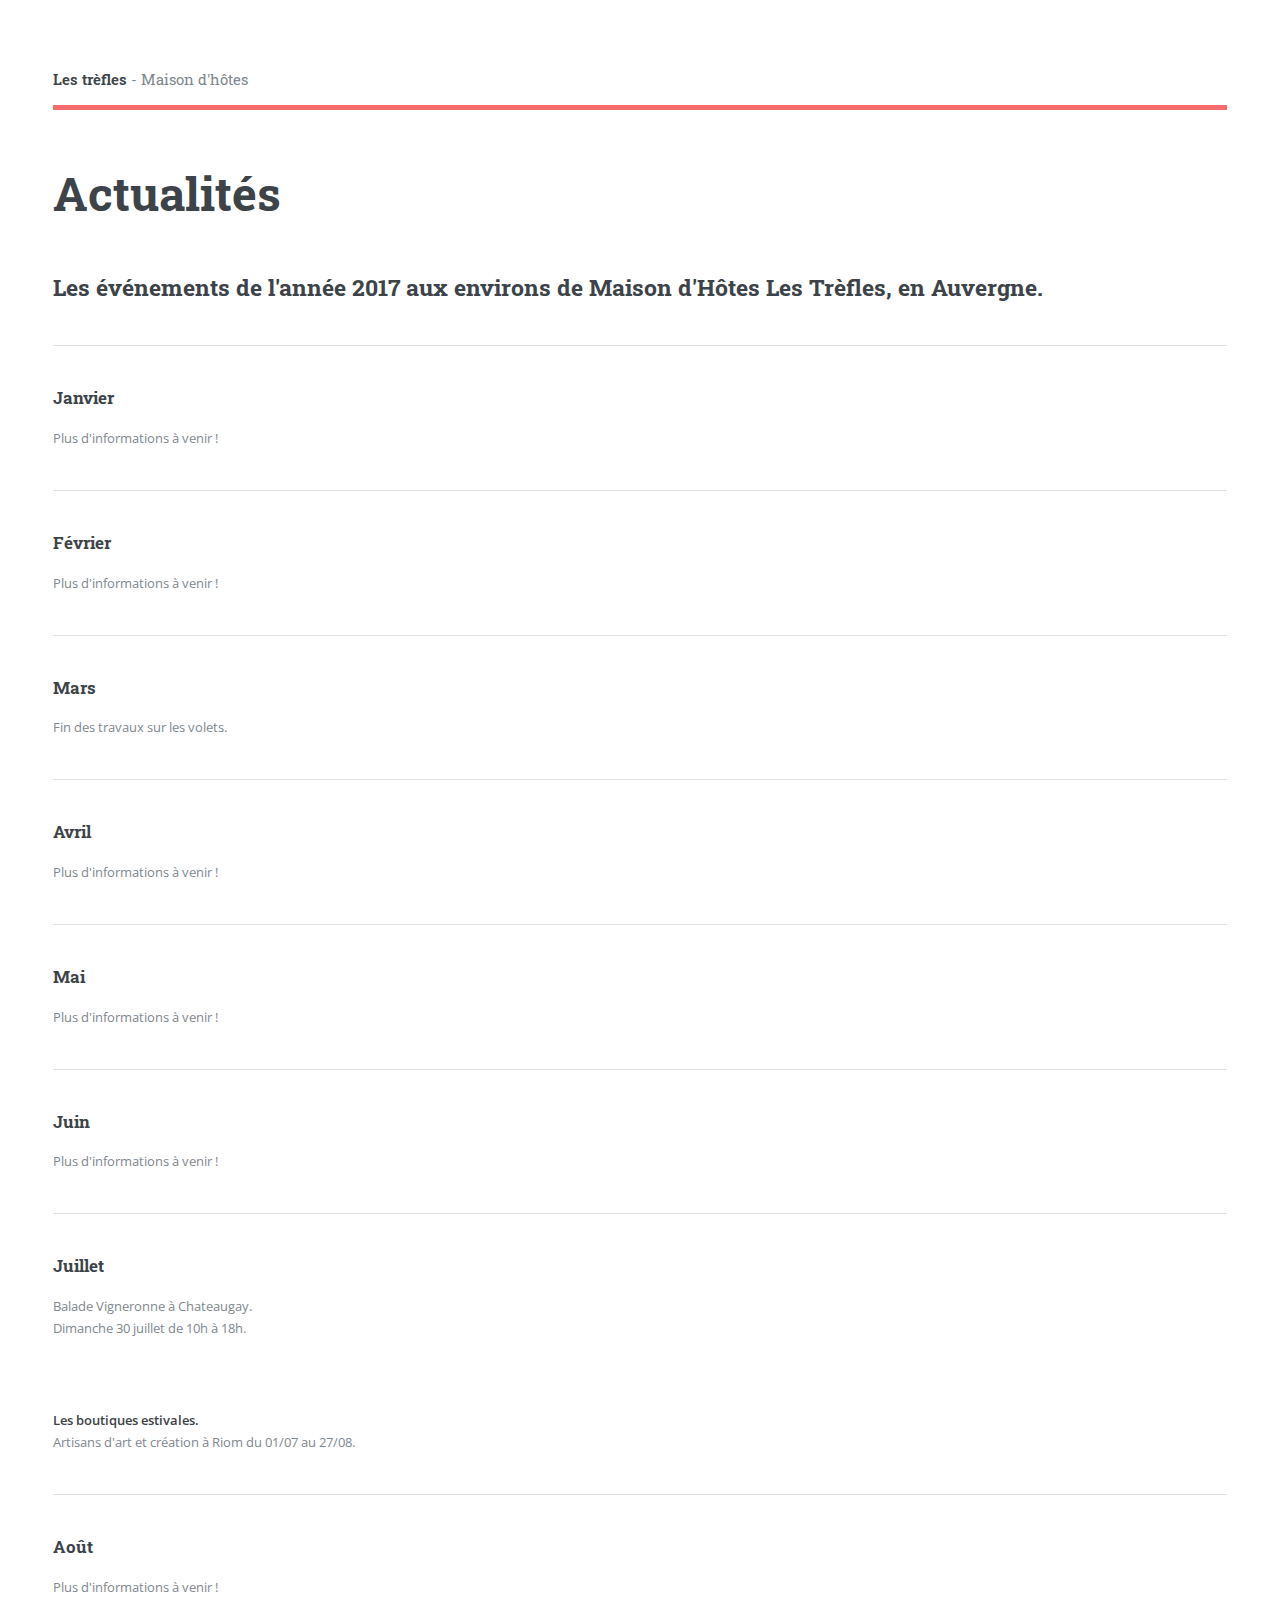
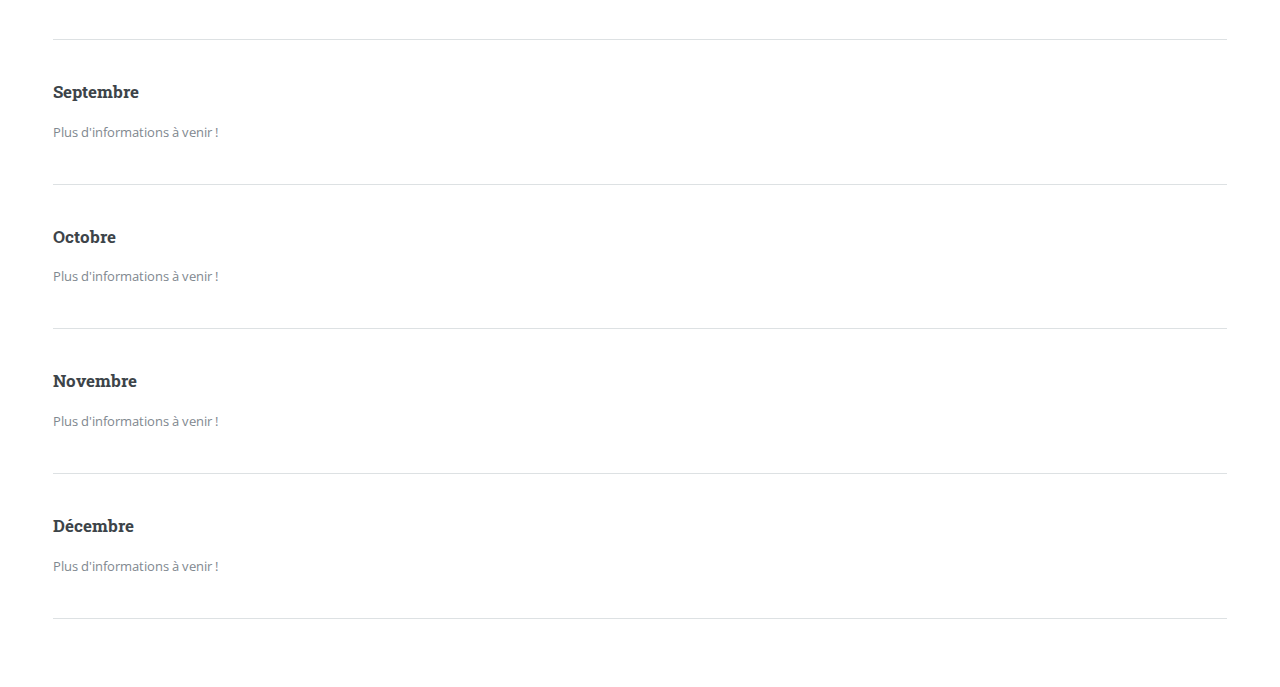
==== commit e56f6416: "chore: remove ie8 ie9 support" ====
--- a/actu.html
+++ b/actu.html
@@ -6,14 +6,14 @@
 -->
 <html>
 	<head>
-		<title>Actualités</title>
+		<title>Actualités | les Trèfles</title>
 		<meta charset="utf-8" />
 		<meta name="viewport" content="width=device-width, initial-scale=1, user-scalable=no" />
-		<!--[if lte IE 8]><script src="assets/js/ie/html5shiv.js"></script><![endif]-->
 		<link rel="stylesheet" href="assets/css/main.css" />
 		<link rel="icon" type="image/ico" href="images/ico.ico" />
-		<!--[if lte IE 9]><link rel="stylesheet" href="assets/css/ie9.css" /><![endif]-->
-		<!--[if lte IE 8]><link rel="stylesheet" href="assets/css/ie8.css" /><![endif]-->
+		<meta http-equiv="Content-Type" content="text/html; charset=utf-8">
+		<meta name="description" content="Maison d'hôtes située en Auvergne.">
+		<meta name="keywords" content="maison, chambres, hôtes, auvergne">
 	</head>
 	<body>
 
@@ -170,7 +170,6 @@
 			<script src="assets/js/jquery.min.js"></script>
 			<script src="assets/js/skel.min.js"></script>
 			<script src="assets/js/util.js"></script>
-			<!--[if lte IE 8]><script src="assets/js/ie/respond.min.js"></script><![endif]-->
 			<script src="assets/js/main.js"></script>
 
 	</body>
--- a/assets/css/main.css
+++ b/assets/css/main.css
@@ -1,4089 +1,2274 @@
-@import url(font-awesome.min.css);
+@import url(fontawesome-all.min.css);
 @import url("https://fonts.googleapis.com/css?family=Open+Sans:400,600,400italic,600italic|Roboto+Slab:400,700");
-
-/*
-	Editorial by HTML5 UP
-	html5up.net | @ajlkn
-	Free for personal and commercial use under the CCA 3.0 license (html5up.net/license)
+/*
+	Editorial by HTML5 UP
+	html5up.net | @ajlkn
+	Free for personal and commercial use under the CCA 3.0 license (html5up.net/license)
 */
-
-/* Reset  #7f888f couleur */
-
-	html, body, div, span, applet, object, iframe, h1, h2, h3, h4, h5, h6, p, blockquote, pre, a, abbr, acronym, address, big, cite, code, del, dfn, em, img, ins, kbd, q, s, samp, small, strike, strong, sub, sup, tt, var, b, u, i, center, dl, dt, dd, ol, ul, li, fieldset, form, label, legend, table, caption, tbody, tfoot, thead, tr, th, td, article, aside, canvas, details, embed, figure, figcaption, footer, header, hgroup, menu, nav, output, ruby, section, summary, time, mark, audio, video {
-		margin: 0;
-		padding: 0;
-		border: 0;
-		font-size: 100%;
-		font: inherit;
-		vertical-align: baseline;
-	}
-
-	article, aside, details, figcaption, figure, footer, header, hgroup, menu, nav, section {
-		display: block;
-	}
-
-	body {
-		line-height: 1;
-	}
-
-	ol, ul {
-		list-style: none;
-	}
-
-	blockquote, q {
-		quotes: none;
-	}
-
-	blockquote:before, blockquote:after, q:before, q:after {
-		content: '';
-		content: none;
-	}
-
-	table {
-		border-collapse: collapse;
-		border-spacing: 0;
-	}
-
-	body {
-		-webkit-text-size-adjust: none;
-	}
-
-/* Box Model */
-
-	*, *:before, *:after {
-		-moz-box-sizing: border-box;
-		-webkit-box-sizing: border-box;
-		box-sizing: border-box;
-	}
-
-/* Grid */
-
-	.row {
-		border-bottom: solid 1px transparent;
-		-moz-box-sizing: border-box;
-		-webkit-box-sizing: border-box;
-		box-sizing: border-box;
-	}
-
-	.row > * {
-		float: left;
-		-moz-box-sizing: border-box;
-		-webkit-box-sizing: border-box;
-		box-sizing: border-box;
-	}
-
-	.row:after, .row:before {
-		content: '';
-		display: block;
-		clear: both;
-		height: 0;
-	}
-
-	.row.uniform > * > :first-child {
-		margin-top: 0;
-	}
-
-	.row.uniform > * > :last-child {
-		margin-bottom: 0;
-	}
-
-	.row.\30 \25 > * {
-		padding: 0 0 0 0em;
-	}
-
-	.row.\30 \25 {
-		margin: 0 0 -1px 0em;
-	}
-
-	.row.uniform.\30 \25 > * {
-		padding: 0em 0 0 0em;
-	}
-
-	.row.uniform.\30 \25 {
-		margin: 0em 0 -1px 0em;
-	}
-
-	.row > * {
-		padding: 0 0 0 1.5em;
-	}
-
-	.row {
-		margin: 0 0 -1px -1.5em;
-	}
-
-	.row.uniform > * {
-		padding: 1.5em 0 0 1.5em;
-	}
-
-	.row.uniform {
-		margin: -1.5em 0 -1px -1.5em;
-	}
-
-	.row.\32 00\25 > * {
-		padding: 0 0 0 3em;
-	}
-
-	.row.\32 00\25 {
-		margin: 0 0 -1px -3em;
-	}
-
-	.row.uniform.\32 00\25 > * {
-		padding: 3em 0 0 3em;
-	}
-
-	.row.uniform.\32 00\25 {
-		margin: -3em 0 -1px -3em;
-	}
-
-	.row.\31 50\25 > * {
-		padding: 0 0 0 2.25em;
-	}
-
-	.row.\31 50\25 {
-		margin: 0 0 -1px -2.25em;
-	}
-
-	.row.uniform.\31 50\25 > * {
-		padding: 2.25em 0 0 2.25em;
-	}
-
-	.row.uniform.\31 50\25 {
-		margin: -2.25em 0 -1px -2.25em;
-	}
-
-	.row.\35 0\25 > * {
-		padding: 0 0 0 0.75em;
-	}
-
-	.row.\35 0\25 {
-		margin: 0 0 -1px -0.75em;
-	}
-
-	.row.uniform.\35 0\25 > * {
-		padding: 0.75em 0 0 0.75em;
-	}
-
-	.row.uniform.\35 0\25 {
-		margin: -0.75em 0 -1px -0.75em;
-	}
-
-	.row.\32 5\25 > * {
-		padding: 0 0 0 0.375em;
-	}
-
-	.row.\32 5\25 {
-		margin: 0 0 -1px -0.375em;
-	}
-
-	.row.uniform.\32 5\25 > * {
-		padding: 0.375em 0 0 0.375em;
-	}
-
-	.row.uniform.\32 5\25 {
-		margin: -0.375em 0 -1px -0.375em;
-	}
-
-	.\31 2u, .\31 2u\24 {
-		width: 100%;
-		clear: none;
-		margin-left: 0;
-	}
-
-	.\31 1u, .\31 1u\24 {
-		width: 91.6666666667%;
-		clear: none;
-		margin-left: 0;
-	}
-
-	.\31 0u, .\31 0u\24 {
-		width: 83.3333333333%;
-		clear: none;
-		margin-left: 0;
-	}
-
-	.\39 u, .\39 u\24 {
-		width: 75%;
-		clear: none;
-		margin-left: 0;
-	}
-
-	.\38 u, .\38 u\24 {
-		width: 66.6666666667%;
-		clear: none;
-		margin-left: 0;
-	}
-
-	.\37 u, .\37 u\24 {
-		width: 58.3333333333%;
-		clear: none;
-		margin-left: 0;
-	}
-
-	.\36 u, .\36 u\24 {
-		width: 50%;
-		clear: none;
-		margin-left: 0;
-	}
-
-	.\35 u, .\35 u\24 {
-		width: 41.6666666667%;
-		clear: none;
-		margin-left: 0;
-	}
-
-	.\34 u, .\34 u\24 {
-		width: 33.3333333333%;
-		clear: none;
-		margin-left: 0;
-	}
-
-	.\33 u, .\33 u\24 {
-		width: 25%;
-		clear: none;
-		margin-left: 0;
-	}
-
-	.\32 u, .\32 u\24 {
-		width: 16.6666666667%;
-		clear: none;
-		margin-left: 0;
-	}
-
-	.\31 u, .\31 u\24 {
-		width: 8.3333333333%;
-		clear: none;
-		margin-left: 0;
-	}
-
-	.\31 2u\24 + *,
-	.\31 1u\24 + *,
-	.\31 0u\24 + *,
-	.\39 u\24 + *,
-	.\38 u\24 + *,
-	.\37 u\24 + *,
-	.\36 u\24 + *,
-	.\35 u\24 + *,
-	.\34 u\24 + *,
-	.\33 u\24 + *,
-	.\32 u\24 + *,
-	.\31 u\24 + * {
-		clear: left;
-	}
-
-	.\-11u {
-		margin-left: 91.66667%;
-	}
-
-	.\-10u {
-		margin-left: 83.33333%;
-	}
-
-	.\-9u {
-		margin-left: 75%;
-	}
-
-	.\-8u {
-		margin-left: 66.66667%;
-	}
-
-	.\-7u {
-		margin-left: 58.33333%;
-	}
-
-	.\-6u {
-		margin-left: 50%;
-	}
-
-	.\-5u {
-		margin-left: 41.66667%;
-	}
-
-	.\-4u {
-		margin-left: 33.33333%;
-	}
-
-	.\-3u {
-		margin-left: 25%;
-	}
-
-	.\-2u {
-		margin-left: 16.66667%;
-	}
-
-	.\-1u {
-		margin-left: 8.33333%;
-	}
-
-	@media screen and (max-width: 1680px) {
-
-		.row > * {
-			padding: 0 0 0 1.5em;
-		}
-
-		.row {
-			margin: 0 0 -1px -1.5em;
-		}
-
-		.row.uniform > * {
-			padding: 1.5em 0 0 1.5em;
-		}
-
-		.row.uniform {
-			margin: -1.5em 0 -1px -1.5em;
-		}
-
-		.row.\32 00\25 > * {
-			padding: 0 0 0 3em;
-		}
-
-		.row.\32 00\25 {
-			margin: 0 0 -1px -3em;
-		}
-
-		.row.uniform.\32 00\25 > * {
-			padding: 3em 0 0 3em;
-		}
-
-		.row.uniform.\32 00\25 {
-			margin: -3em 0 -1px -3em;
-		}
-
-		.row.\31 50\25 > * {
-			padding: 0 0 0 2.25em;
-		}
-
-		.row.\31 50\25 {
-			margin: 0 0 -1px -2.25em;
-		}
-
-		.row.uniform.\31 50\25 > * {
-			padding: 2.25em 0 0 2.25em;
-		}
-
-		.row.uniform.\31 50\25 {
-			margin: -2.25em 0 -1px -2.25em;
-		}
-
-		.row.\35 0\25 > * {
-			padding: 0 0 0 0.75em;
-		}
-
-		.row.\35 0\25 {
-			margin: 0 0 -1px -0.75em;
-		}
-
-		.row.uniform.\35 0\25 > * {
-			padding: 0.75em 0 0 0.75em;
-		}
-
-		.row.uniform.\35 0\25 {
-			margin: -0.75em 0 -1px -0.75em;
-		}
-
-		.row.\32 5\25 > * {
-			padding: 0 0 0 0.375em;
-		}
-
-		.row.\32 5\25 {
-			margin: 0 0 -1px -0.375em;
-		}
-
-		.row.uniform.\32 5\25 > * {
-			padding: 0.375em 0 0 0.375em;
-		}
-
-		.row.uniform.\32 5\25 {
-			margin: -0.375em 0 -1px -0.375em;
-		}
-
-		.\31 2u\28xlarge\29, .\31 2u\24\28xlarge\29 {
-			width: 100%;
-			clear: none;
-			margin-left: 0;
-		}
-
-		.\31 1u\28xlarge\29, .\31 1u\24\28xlarge\29 {
-			width: 91.6666666667%;
-			clear: none;
-			margin-left: 0;
-		}
-
-		.\31 0u\28xlarge\29, .\31 0u\24\28xlarge\29 {
-			width: 83.3333333333%;
-			clear: none;
-			margin-left: 0;
-		}
-
-		.\39 u\28xlarge\29, .\39 u\24\28xlarge\29 {
-			width: 75%;
-			clear: none;
-			margin-left: 0;
-		}
-
-		.\38 u\28xlarge\29, .\38 u\24\28xlarge\29 {
-			width: 66.6666666667%;
-			clear: none;
-			margin-left: 0;
-		}
-
-		.\37 u\28xlarge\29, .\37 u\24\28xlarge\29 {
-			width: 58.3333333333%;
-			clear: none;
-			margin-left: 0;
-		}
-
-		.\36 u\28xlarge\29, .\36 u\24\28xlarge\29 {
-			width: 50%;
-			clear: none;
-			margin-left: 0;
-		}
-
-		.\35 u\28xlarge\29, .\35 u\24\28xlarge\29 {
-			width: 41.6666666667%;
-			clear: none;
-			margin-left: 0;
-		}
-
-		.\34 u\28xlarge\29, .\34 u\24\28xlarge\29 {
-			width: 33.3333333333%;
-			clear: none;
-			margin-left: 0;
-		}
-
-		.\33 u\28xlarge\29, .\33 u\24\28xlarge\29 {
-			width: 25%;
-			clear: none;
-			margin-left: 0;
-		}
-
-		.\32 u\28xlarge\29, .\32 u\24\28xlarge\29 {
-			width: 16.6666666667%;
-			clear: none;
-			margin-left: 0;
-		}
-
-		.\31 u\28xlarge\29, .\31 u\24\28xlarge\29 {
-			width: 8.3333333333%;
-			clear: none;
-			margin-left: 0;
-		}
-
-		.\31 2u\24\28xlarge\29 + *,
-		.\31 1u\24\28xlarge\29 + *,
-		.\31 0u\24\28xlarge\29 + *,
-		.\39 u\24\28xlarge\29 + *,
-		.\38 u\24\28xlarge\29 + *,
-		.\37 u\24\28xlarge\29 + *,
-		.\36 u\24\28xlarge\29 + *,
-		.\35 u\24\28xlarge\29 + *,
-		.\34 u\24\28xlarge\29 + *,
-		.\33 u\24\28xlarge\29 + *,
-		.\32 u\24\28xlarge\29 + *,
-		.\31 u\24\28xlarge\29 + * {
-			clear: left;
-		}
-
-		.\-11u\28xlarge\29 {
-			margin-left: 91.66667%;
-		}
-
-		.\-10u\28xlarge\29 {
-			margin-left: 83.33333%;
-		}
-
-		.\-9u\28xlarge\29 {
-			margin-left: 75%;
-		}
-
-		.\-8u\28xlarge\29 {
-			margin-left: 66.66667%;
-		}
-
-		.\-7u\28xlarge\29 {
-			margin-left: 58.33333%;
-		}
-
-		.\-6u\28xlarge\29 {
-			margin-left: 50%;
-		}
-
-		.\-5u\28xlarge\29 {
-			margin-left: 41.66667%;
-		}
-
-		.\-4u\28xlarge\29 {
-			margin-left: 33.33333%;
-		}
-
-		.\-3u\28xlarge\29 {
-			margin-left: 25%;
-		}
-
-		.\-2u\28xlarge\29 {
-			margin-left: 16.66667%;
-		}
-
-		.\-1u\28xlarge\29 {
-			margin-left: 8.33333%;
-		}
-
-	}
-
-	@media screen and (max-width: 1280px) {
-
-		.row > * {
-			padding: 0 0 0 1.5em;
-		}
-
-		.row {
-			margin: 0 0 -1px -1.5em;
-		}
-
-		.row.uniform > * {
-			padding: 1.5em 0 0 1.5em;
-		}
-
-		.row.uniform {
-			margin: -1.5em 0 -1px -1.5em;
-		}
-
-		.row.\32 00\25 > * {
-			padding: 0 0 0 3em;
-		}
-
-		.row.\32 00\25 {
-			margin: 0 0 -1px -3em;
-		}
-
-		.row.uniform.\32 00\25 > * {
-			padding: 3em 0 0 3em;
-		}
-
-		.row.uniform.\32 00\25 {
-			margin: -3em 0 -1px -3em;
-		}
-
-		.row.\31 50\25 > * {
-			padding: 0 0 0 2.25em;
-		}
-
-		.row.\31 50\25 {
-			margin: 0 0 -1px -2.25em;
-		}
-
-		.row.uniform.\31 50\25 > * {
-			padding: 2.25em 0 0 2.25em;
-		}
-
-		.row.uniform.\31 50\25 {
-			margin: -2.25em 0 -1px -2.25em;
-		}
-
-		.row.\35 0\25 > * {
-			padding: 0 0 0 0.75em;
-		}
-
-		.row.\35 0\25 {
-			margin: 0 0 -1px -0.75em;
-		}
-
-		.row.uniform.\35 0\25 > * {
-			padding: 0.75em 0 0 0.75em;
-		}
-
-		.row.uniform.\35 0\25 {
-			margin: -0.75em 0 -1px -0.75em;
-		}
-
-		.row.\32 5\25 > * {
-			padding: 0 0 0 0.375em;
-		}
-
-		.row.\32 5\25 {
-			margin: 0 0 -1px -0.375em;
-		}
-
-		.row.uniform.\32 5\25 > * {
-			padding: 0.375em 0 0 0.375em;
-		}
-
-		.row.uniform.\32 5\25 {
-			margin: -0.375em 0 -1px -0.375em;
-		}
-
-		.\31 2u\28large\29, .\31 2u\24\28large\29 {
-			width: 100%;
-			clear: none;
-			margin-left: 0;
-		}
-
-		.\31 1u\28large\29, .\31 1u\24\28large\29 {
-			width: 91.6666666667%;
-			clear: none;
-			margin-left: 0;
-		}
-
-		.\31 0u\28large\29, .\31 0u\24\28large\29 {
-			width: 83.3333333333%;
-			clear: none;
-			margin-left: 0;
-		}
-
-		.\39 u\28large\29, .\39 u\24\28large\29 {
-			width: 75%;
-			clear: none;
-			margin-left: 0;
-		}
-
-		.\38 u\28large\29, .\38 u\24\28large\29 {
-			width: 66.6666666667%;
-			clear: none;
-			margin-left: 0;
-		}
-
-		.\37 u\28large\29, .\37 u\24\28large\29 {
-			width: 58.3333333333%;
-			clear: none;
-			margin-left: 0;
-		}
-
-		.\36 u\28large\29, .\36 u\24\28large\29 {
-			width: 50%;
-			clear: none;
-			margin-left: 0;
-		}
-
-		.\35 u\28large\29, .\35 u\24\28large\29 {
-			width: 41.6666666667%;
-			clear: none;
-			margin-left: 0;
-		}
-
-		.\34 u\28large\29, .\34 u\24\28large\29 {
-			width: 33.3333333333%;
-			clear: none;
-			margin-left: 0;
-		}
-
-		.\33 u\28large\29, .\33 u\24\28large\29 {
-			width: 25%;
-			clear: none;
-			margin-left: 0;
-		}
-
-		.\32 u\28large\29, .\32 u\24\28large\29 {
-			width: 16.6666666667%;
-			clear: none;
-			margin-left: 0;
-		}
-
-		.\31 u\28large\29, .\31 u\24\28large\29 {
-			width: 8.3333333333%;
-			clear: none;
-			margin-left: 0;
-		}
-
-		.\31 2u\24\28large\29 + *,
-		.\31 1u\24\28large\29 + *,
-		.\31 0u\24\28large\29 + *,
-		.\39 u\24\28large\29 + *,
-		.\38 u\24\28large\29 + *,
-		.\37 u\24\28large\29 + *,
-		.\36 u\24\28large\29 + *,
-		.\35 u\24\28large\29 + *,
-		.\34 u\24\28large\29 + *,
-		.\33 u\24\28large\29 + *,
-		.\32 u\24\28large\29 + *,
-		.\31 u\24\28large\29 + * {
-			clear: left;
-		}
-
-		.\-11u\28large\29 {
-			margin-left: 91.66667%;
-		}
-
-		.\-10u\28large\29 {
-			margin-left: 83.33333%;
-		}
-
-		.\-9u\28large\29 {
-			margin-left: 75%;
-		}
-
-		.\-8u\28large\29 {
-			margin-left: 66.66667%;
-		}
-
-		.\-7u\28large\29 {
-			margin-left: 58.33333%;
-		}
-
-		.\-6u\28large\29 {
-			margin-left: 50%;
-		}
-
-		.\-5u\28large\29 {
-			margin-left: 41.66667%;
-		}
-
-		.\-4u\28large\29 {
-			margin-left: 33.33333%;
-		}
-
-		.\-3u\28large\29 {
-			margin-left: 25%;
-		}
-
-		.\-2u\28large\29 {
-			margin-left: 16.66667%;
-		}
-
-		.\-1u\28large\29 {
-			margin-left: 8.33333%;
-		}
-
-	}
-
-	@media screen and (max-width: 980px) {
-
-		.row > * {
-			padding: 0 0 0 1.5em;
-		}
-
-		.row {
-			margin: 0 0 -1px -1.5em;
-		}
-
-		.row.uniform > * {
-			padding: 1.5em 0 0 1.5em;
-		}
-
-		.row.uniform {
-			margin: -1.5em 0 -1px -1.5em;
-		}
-
-		.row.\32 00\25 > * {
-			padding: 0 0 0 3em;
-		}
-
-		.row.\32 00\25 {
-			margin: 0 0 -1px -3em;
-		}
-
-		.row.uniform.\32 00\25 > * {
-			padding: 3em 0 0 3em;
-		}
-
-		.row.uniform.\32 00\25 {
-			margin: -3em 0 -1px -3em;
-		}
-
-		.row.\31 50\25 > * {
-			padding: 0 0 0 2.25em;
-		}
-
-		.row.\31 50\25 {
-			margin: 0 0 -1px -2.25em;
-		}
-
-		.row.uniform.\31 50\25 > * {
-			padding: 2.25em 0 0 2.25em;
-		}
-
-		.row.uniform.\31 50\25 {
-			margin: -2.25em 0 -1px -2.25em;
-		}
-
-		.row.\35 0\25 > * {
-			padding: 0 0 0 0.75em;
-		}
-
-		.row.\35 0\25 {
-			margin: 0 0 -1px -0.75em;
-		}
-
-		.row.uniform.\35 0\25 > * {
-			padding: 0.75em 0 0 0.75em;
-		}
-
-		.row.uniform.\35 0\25 {
-			margin: -0.75em 0 -1px -0.75em;
-		}
-
-		.row.\32 5\25 > * {
-			padding: 0 0 0 0.375em;
-		}
-
-		.row.\32 5\25 {
-			margin: 0 0 -1px -0.375em;
-		}
-
-		.row.uniform.\32 5\25 > * {
-			padding: 0.375em 0 0 0.375em;
-		}
-
-		.row.uniform.\32 5\25 {
-			margin: -0.375em 0 -1px -0.375em;
-		}
-
-		.\31 2u\28medium\29, .\31 2u\24\28medium\29 {
-			width: 100%;
-			clear: none;
-			margin-left: 0;
-		}
-
-		.\31 1u\28medium\29, .\31 1u\24\28medium\29 {
-			width: 91.6666666667%;
-			clear: none;
-			margin-left: 0;
-		}
-
-		.\31 0u\28medium\29, .\31 0u\24\28medium\29 {
-			width: 83.3333333333%;
-			clear: none;
-			margin-left: 0;
-		}
-
-		.\39 u\28medium\29, .\39 u\24\28medium\29 {
-			width: 75%;
-			clear: none;
-			margin-left: 0;
-		}
-
-		.\38 u\28medium\29, .\38 u\24\28medium\29 {
-			width: 66.6666666667%;
-			clear: none;
-			margin-left: 0;
-		}
-
-		.\37 u\28medium\29, .\37 u\24\28medium\29 {
-			width: 58.3333333333%;
-			clear: none;
-			margin-left: 0;
-		}
-
-		.\36 u\28medium\29, .\36 u\24\28medium\29 {
-			width: 50%;
-			clear: none;
-			margin-left: 0;
-		}
-
-		.\35 u\28medium\29, .\35 u\24\28medium\29 {
-			width: 41.6666666667%;
-			clear: none;
-			margin-left: 0;
-		}
-
-		.\34 u\28medium\29, .\34 u\24\28medium\29 {
-			width: 33.3333333333%;
-			clear: none;
-			margin-left: 0;
-		}
-
-		.\33 u\28medium\29, .\33 u\24\28medium\29 {
-			width: 25%;
-			clear: none;
-			margin-left: 0;
-		}
-
-		.\32 u\28medium\29, .\32 u\24\28medium\29 {
-			width: 16.6666666667%;
-			clear: none;
-			margin-left: 0;
-		}
-
-		.\31 u\28medium\29, .\31 u\24\28medium\29 {
-			width: 8.3333333333%;
-			clear: none;
-			margin-left: 0;
-		}
-
-		.\31 2u\24\28medium\29 + *,
-		.\31 1u\24\28medium\29 + *,
-		.\31 0u\24\28medium\29 + *,
-		.\39 u\24\28medium\29 + *,
-		.\38 u\24\28medium\29 + *,
-		.\37 u\24\28medium\29 + *,
-		.\36 u\24\28medium\29 + *,
-		.\35 u\24\28medium\29 + *,
-		.\34 u\24\28medium\29 + *,
-		.\33 u\24\28medium\29 + *,
-		.\32 u\24\28medium\29 + *,
-		.\31 u\24\28medium\29 + * {
-			clear: left;
-		}
-
-		.\-11u\28medium\29 {
-			margin-left: 91.66667%;
-		}
-
-		.\-10u\28medium\29 {
-			margin-left: 83.33333%;
-		}
-
-		.\-9u\28medium\29 {
-			margin-left: 75%;
-		}
-
-		.\-8u\28medium\29 {
-			margin-left: 66.66667%;
-		}
-
-		.\-7u\28medium\29 {
-			margin-left: 58.33333%;
-		}
-
-		.\-6u\28medium\29 {
-			margin-left: 50%;
-		}
-
-		.\-5u\28medium\29 {
-			margin-left: 41.66667%;
-		}
-
-		.\-4u\28medium\29 {
-			margin-left: 33.33333%;
-		}
-
-		.\-3u\28medium\29 {
-			margin-left: 25%;
-		}
-
-		.\-2u\28medium\29 {
-			margin-left: 16.66667%;
-		}
-
-		.\-1u\28medium\29 {
-			margin-left: 8.33333%;
-		}
-
-	}
-
-	@media screen and (max-width: 736px) {
-
-		.row > * {
-			padding: 0 0 0 1.5em;
-		}
-
-		.row {
-			margin: 0 0 -1px -1.5em;
-		}
-
-		.row.uniform > * {
-			padding: 1.5em 0 0 1.5em;
-		}
-
-		.row.uniform {
-			margin: -1.5em 0 -1px -1.5em;
-		}
-
-		.row.\32 00\25 > * {
-			padding: 0 0 0 3em;
-		}
-
-		.row.\32 00\25 {
-			margin: 0 0 -1px -3em;
-		}
-
-		.row.uniform.\32 00\25 > * {
-			padding: 3em 0 0 3em;
-		}
-
-		.row.uniform.\32 00\25 {
-			margin: -3em 0 -1px -3em;
-		}
-
-		.row.\31 50\25 > * {
-			padding: 0 0 0 2.25em;
-		}
-
-		.row.\31 50\25 {
-			margin: 0 0 -1px -2.25em;
-		}
-
-		.row.uniform.\31 50\25 > * {
-			padding: 2.25em 0 0 2.25em;
-		}
-
-		.row.uniform.\31 50\25 {
-			margin: -2.25em 0 -1px -2.25em;
-		}
-
-		.row.\35 0\25 > * {
-			padding: 0 0 0 0.75em;
-		}
-
-		.row.\35 0\25 {
-			margin: 0 0 -1px -0.75em;
-		}
-
-		.row.uniform.\35 0\25 > * {
-			padding: 0.75em 0 0 0.75em;
-		}
-
-		.row.uniform.\35 0\25 {
-			margin: -0.75em 0 -1px -0.75em;
-		}
-
-		.row.\32 5\25 > * {
-			padding: 0 0 0 0.375em;
-		}
-
-		.row.\32 5\25 {
-			margin: 0 0 -1px -0.375em;
-		}
-
-		.row.uniform.\32 5\25 > * {
-			padding: 0.375em 0 0 0.375em;
-		}
-
-		.row.uniform.\32 5\25 {
-			margin: -0.375em 0 -1px -0.375em;
-		}
-
-		.\31 2u\28small\29, .\31 2u\24\28small\29 {
-			width: 100%;
-			clear: none;
-			margin-left: 0;
-		}
-
-		.\31 1u\28small\29, .\31 1u\24\28small\29 {
-			width: 91.6666666667%;
-			clear: none;
-			margin-left: 0;
-		}
-
-		.\31 0u\28small\29, .\31 0u\24\28small\29 {
-			width: 83.3333333333%;
-			clear: none;
-			margin-left: 0;
-		}
-
-		.\39 u\28small\29, .\39 u\24\28small\29 {
-			width: 75%;
-			clear: none;
-			margin-left: 0;
-		}
-
-		.\38 u\28small\29, .\38 u\24\28small\29 {
-			width: 66.6666666667%;
-			clear: none;
-			margin-left: 0;
-		}
-
-		.\37 u\28small\29, .\37 u\24\28small\29 {
-			width: 58.3333333333%;
-			clear: none;
-			margin-left: 0;
-		}
-
-		.\36 u\28small\29, .\36 u\24\28small\29 {
-			width: 50%;
-			clear: none;
-			margin-left: 0;
-		}
-
-		.\35 u\28small\29, .\35 u\24\28small\29 {
-			width: 41.6666666667%;
-			clear: none;
-			margin-left: 0;
-		}
-
-		.\34 u\28small\29, .\34 u\24\28small\29 {
-			width: 33.3333333333%;
-			clear: none;
-			margin-left: 0;
-		}
-
-		.\33 u\28small\29, .\33 u\24\28small\29 {
-			width: 25%;
-			clear: none;
-			margin-left: 0;
-		}
-
-		.\32 u\28small\29, .\32 u\24\28small\29 {
-			width: 16.6666666667%;
-			clear: none;
-			margin-left: 0;
-		}
-
-		.\31 u\28small\29, .\31 u\24\28small\29 {
-			width: 8.3333333333%;
-			clear: none;
-			margin-left: 0;
-		}
-
-		.\31 2u\24\28small\29 + *,
-		.\31 1u\24\28small\29 + *,
-		.\31 0u\24\28small\29 + *,
-		.\39 u\24\28small\29 + *,
-		.\38 u\24\28small\29 + *,
-		.\37 u\24\28small\29 + *,
-		.\36 u\24\28small\29 + *,
-		.\35 u\24\28small\29 + *,
-		.\34 u\24\28small\29 + *,
-		.\33 u\24\28small\29 + *,
-		.\32 u\24\28small\29 + *,
-		.\31 u\24\28small\29 + * {
-			clear: left;
-		}
-
-		.\-11u\28small\29 {
-			margin-left: 91.66667%;
-		}
-
-		.\-10u\28small\29 {
-			margin-left: 83.33333%;
-		}
-
-		.\-9u\28small\29 {
-			margin-left: 75%;
-		}
-
-		.\-8u\28small\29 {
-			margin-left: 66.66667%;
-		}
-
-		.\-7u\28small\29 {
-			margin-left: 58.33333%;
-		}
-
-		.\-6u\28small\29 {
-			margin-left: 50%;
-		}
-
-		.\-5u\28small\29 {
-			margin-left: 41.66667%;
-		}
-
-		.\-4u\28small\29 {
-			margin-left: 33.33333%;
-		}
-
-		.\-3u\28small\29 {
-			margin-left: 25%;
-		}
-
-		.\-2u\28small\29 {
-			margin-left: 16.66667%;
-		}
-
-		.\-1u\28small\29 {
-			margin-left: 8.33333%;
-		}
-
-	}
-
-	@media screen and (max-width: 480px) {
-
-		.row > * {
-			padding: 0 0 0 1.5em;
-		}
-
-		.row {
-			margin: 0 0 -1px -1.5em;
-		}
-
-		.row.uniform > * {
-			padding: 1.5em 0 0 1.5em;
-		}
-
-		.row.uniform {
-			margin: -1.5em 0 -1px -1.5em;
-		}
-
-		.row.\32 00\25 > * {
-			padding: 0 0 0 3em;
-		}
-
-		.row.\32 00\25 {
-			margin: 0 0 -1px -3em;
-		}
-
-		.row.uniform.\32 00\25 > * {
-			padding: 3em 0 0 3em;
-		}
-
-		.row.uniform.\32 00\25 {
-			margin: -3em 0 -1px -3em;
-		}
-
-		.row.\31 50\25 > * {
-			padding: 0 0 0 2.25em;
-		}
-
-		.row.\31 50\25 {
-			margin: 0 0 -1px -2.25em;
-		}
-
-		.row.uniform.\31 50\25 > * {
-			padding: 2.25em 0 0 2.25em;
-		}
-
-		.row.uniform.\31 50\25 {
-			margin: -2.25em 0 -1px -2.25em;
-		}
-
-		.row.\35 0\25 > * {
-			padding: 0 0 0 0.75em;
-		}
-
-		.row.\35 0\25 {
-			margin: 0 0 -1px -0.75em;
-		}
-
-		.row.uniform.\35 0\25 > * {
-			padding: 0.75em 0 0 0.75em;
-		}
-
-		.row.uniform.\35 0\25 {
-			margin: -0.75em 0 -1px -0.75em;
-		}
-
-		.row.\32 5\25 > * {
-			padding: 0 0 0 0.375em;
-		}
-
-		.row.\32 5\25 {
-			margin: 0 0 -1px -0.375em;
-		}
-
-		.row.uniform.\32 5\25 > * {
-			padding: 0.375em 0 0 0.375em;
-		}
-
-		.row.uniform.\32 5\25 {
-			margin: -0.375em 0 -1px -0.375em;
-		}
-
-		.\31 2u\28xsmall\29, .\31 2u\24\28xsmall\29 {
-			width: 100%;
-			clear: none;
-			margin-left: 0;
-		}
-
-		.\31 1u\28xsmall\29, .\31 1u\24\28xsmall\29 {
-			width: 91.6666666667%;
-			clear: none;
-			margin-left: 0;
-		}
-
-		.\31 0u\28xsmall\29, .\31 0u\24\28xsmall\29 {
-			width: 83.3333333333%;
-			clear: none;
-			margin-left: 0;
-		}
-
-		.\39 u\28xsmall\29, .\39 u\24\28xsmall\29 {
-			width: 75%;
-			clear: none;
-			margin-left: 0;
-		}
-
-		.\38 u\28xsmall\29, .\38 u\24\28xsmall\29 {
-			width: 66.6666666667%;
-			clear: none;
-			margin-left: 0;
-		}
-
-		.\37 u\28xsmall\29, .\37 u\24\28xsmall\29 {
-			width: 58.3333333333%;
-			clear: none;
-			margin-left: 0;
-		}
-
-		.\36 u\28xsmall\29, .\36 u\24\28xsmall\29 {
-			width: 50%;
-			clear: none;
-			margin-left: 0;
-		}
-
-		.\35 u\28xsmall\29, .\35 u\24\28xsmall\29 {
-			width: 41.6666666667%;
-			clear: none;
-			margin-left: 0;
-		}
-
-		.\34 u\28xsmall\29, .\34 u\24\28xsmall\29 {
-			width: 33.3333333333%;
-			clear: none;
-			margin-left: 0;
-		}
-
-		.\33 u\28xsmall\29, .\33 u\24\28xsmall\29 {
-			width: 25%;
-			clear: none;
-			margin-left: 0;
-		}
-
-		.\32 u\28xsmall\29, .\32 u\24\28xsmall\29 {
-			width: 16.6666666667%;
-			clear: none;
-			margin-left: 0;
-		}
-
-		.\31 u\28xsmall\29, .\31 u\24\28xsmall\29 {
-			width: 8.3333333333%;
-			clear: none;
-			margin-left: 0;
-		}
-
-		.\31 2u\24\28xsmall\29 + *,
-		.\31 1u\24\28xsmall\29 + *,
-		.\31 0u\24\28xsmall\29 + *,
-		.\39 u\24\28xsmall\29 + *,
-		.\38 u\24\28xsmall\29 + *,
-		.\37 u\24\28xsmall\29 + *,
-		.\36 u\24\28xsmall\29 + *,
-		.\35 u\24\28xsmall\29 + *,
-		.\34 u\24\28xsmall\29 + *,
-		.\33 u\24\28xsmall\29 + *,
-		.\32 u\24\28xsmall\29 + *,
-		.\31 u\24\28xsmall\29 + * {
-			clear: left;
-		}
-
-		.\-11u\28xsmall\29 {
-			margin-left: 91.66667%;
-		}
-
-		.\-10u\28xsmall\29 {
-			margin-left: 83.33333%;
-		}
-
-		.\-9u\28xsmall\29 {
-			margin-left: 75%;
-		}
-
-		.\-8u\28xsmall\29 {
-			margin-left: 66.66667%;
-		}
-
-		.\-7u\28xsmall\29 {
-			margin-left: 58.33333%;
-		}
-
-		.\-6u\28xsmall\29 {
-			margin-left: 50%;
-		}
-
-		.\-5u\28xsmall\29 {
-			margin-left: 41.66667%;
-		}
-
-		.\-4u\28xsmall\29 {
-			margin-left: 33.33333%;
-		}
-
-		.\-3u\28xsmall\29 {
-			margin-left: 25%;
-		}
-
-		.\-2u\28xsmall\29 {
-			margin-left: 16.66667%;
-		}
-
-		.\-1u\28xsmall\29 {
-			margin-left: 8.33333%;
-		}
-
-	}
-
-	@media screen and (max-width: 360px) {
-
-		.row > * {
-			padding: 0 0 0 1.5em;
-		}
-
-		.row {
-			margin: 0 0 -1px -1.5em;
-		}
-
-		.row.uniform > * {
-			padding: 1.5em 0 0 1.5em;
-		}
-
-		.row.uniform {
-			margin: -1.5em 0 -1px -1.5em;
-		}
-
-		.row.\32 00\25 > * {
-			padding: 0 0 0 3em;
-		}
-
-		.row.\32 00\25 {
-			margin: 0 0 -1px -3em;
-		}
-
-		.row.uniform.\32 00\25 > * {
-			padding: 3em 0 0 3em;
-		}
-
-		.row.uniform.\32 00\25 {
-			margin: -3em 0 -1px -3em;
-		}
-
-		.row.\31 50\25 > * {
-			padding: 0 0 0 2.25em;
-		}
-
-		.row.\31 50\25 {
-			margin: 0 0 -1px -2.25em;
-		}
-
-		.row.uniform.\31 50\25 > * {
-			padding: 2.25em 0 0 2.25em;
-		}
-
-		.row.uniform.\31 50\25 {
-			margin: -2.25em 0 -1px -2.25em;
-		}
-
-		.row.\35 0\25 > * {
-			padding: 0 0 0 0.75em;
-		}
-
-		.row.\35 0\25 {
-			margin: 0 0 -1px -0.75em;
-		}
-
-		.row.uniform.\35 0\25 > * {
-			padding: 0.75em 0 0 0.75em;
-		}
-
-		.row.uniform.\35 0\25 {
-			margin: -0.75em 0 -1px -0.75em;
-		}
-
-		.row.\32 5\25 > * {
-			padding: 0 0 0 0.375em;
-		}
-
-		.row.\32 5\25 {
-			margin: 0 0 -1px -0.375em;
-		}
-
-		.row.uniform.\32 5\25 > * {
-			padding: 0.375em 0 0 0.375em;
-		}
-
-		.row.uniform.\32 5\25 {
-			margin: -0.375em 0 -1px -0.375em;
-		}
-
-		.\31 2u\28xxsmall\29, .\31 2u\24\28xxsmall\29 {
-			width: 100%;
-			clear: none;
-			margin-left: 0;
-		}
-
-		.\31 1u\28xxsmall\29, .\31 1u\24\28xxsmall\29 {
-			width: 91.6666666667%;
-			clear: none;
-			margin-left: 0;
-		}
-
-		.\31 0u\28xxsmall\29, .\31 0u\24\28xxsmall\29 {
-			width: 83.3333333333%;
-			clear: none;
-			margin-left: 0;
-		}
-
-		.\39 u\28xxsmall\29, .\39 u\24\28xxsmall\29 {
-			width: 75%;
-			clear: none;
-			margin-left: 0;
-		}
-
-		.\38 u\28xxsmall\29, .\38 u\24\28xxsmall\29 {
-			width: 66.6666666667%;
-			clear: none;
-			margin-left: 0;
-		}
-
-		.\37 u\28xxsmall\29, .\37 u\24\28xxsmall\29 {
-			width: 58.3333333333%;
-			clear: none;
-			margin-left: 0;
-		}
-
-		.\36 u\28xxsmall\29, .\36 u\24\28xxsmall\29 {
-			width: 50%;
-			clear: none;
-			margin-left: 0;
-		}
-
-		.\35 u\28xxsmall\29, .\35 u\24\28xxsmall\29 {
-			width: 41.6666666667%;
-			clear: none;
-			margin-left: 0;
-		}
-
-		.\34 u\28xxsmall\29, .\34 u\24\28xxsmall\29 {
-			width: 33.3333333333%;
-			clear: none;
-			margin-left: 0;
-		}
-
-		.\33 u\28xxsmall\29, .\33 u\24\28xxsmall\29 {
-			width: 25%;
-			clear: none;
-			margin-left: 0;
-		}
-
-		.\32 u\28xxsmall\29, .\32 u\24\28xxsmall\29 {
-			width: 16.6666666667%;
-			clear: none;
-			margin-left: 0;
-		}
-
-		.\31 u\28xxsmall\29, .\31 u\24\28xxsmall\29 {
-			width: 8.3333333333%;
-			clear: none;
-			margin-left: 0;
-		}
-
-		.\31 2u\24\28xxsmall\29 + *,
-		.\31 1u\24\28xxsmall\29 + *,
-		.\31 0u\24\28xxsmall\29 + *,
-		.\39 u\24\28xxsmall\29 + *,
-		.\38 u\24\28xxsmall\29 + *,
-		.\37 u\24\28xxsmall\29 + *,
-		.\36 u\24\28xxsmall\29 + *,
-		.\35 u\24\28xxsmall\29 + *,
-		.\34 u\24\28xxsmall\29 + *,
-		.\33 u\24\28xxsmall\29 + *,
-		.\32 u\24\28xxsmall\29 + *,
-		.\31 u\24\28xxsmall\29 + * {
-			clear: left;
-		}
-
-		.\-11u\28xxsmall\29 {
-			margin-left: 91.66667%;
-		}
-
-		.\-10u\28xxsmall\29 {
-			margin-left: 83.33333%;
-		}
-
-		.\-9u\28xxsmall\29 {
-			margin-left: 75%;
-		}
-
-		.\-8u\28xxsmall\29 {
-			margin-left: 66.66667%;
-		}
-
-		.\-7u\28xxsmall\29 {
-			margin-left: 58.33333%;
-		}
-
-		.\-6u\28xxsmall\29 {
-			margin-left: 50%;
-		}
-
-		.\-5u\28xxsmall\29 {
-			margin-left: 41.66667%;
-		}
-
-		.\-4u\28xxsmall\29 {
-			margin-left: 33.33333%;
-		}
-
-		.\-3u\28xxsmall\29 {
-			margin-left: 25%;
-		}
-
-		.\-2u\28xxsmall\29 {
-			margin-left: 16.66667%;
-		}
-
-		.\-1u\28xxsmall\29 {
-			margin-left: 8.33333%;
-		}
-
-	}
-
-	@media screen and (min-width: 1681px) {
-
-		.row > * {
-			padding: 0 0 0 1.5em;
-		}
-
-		.row {
-			margin: 0 0 -1px -1.5em;
-		}
-
-		.row.uniform > * {
-			padding: 1.5em 0 0 1.5em;
-		}
-
-		.row.uniform {
-			margin: -1.5em 0 -1px -1.5em;
-		}
-
-		.row.\32 00\25 > * {
-			padding: 0 0 0 3em;
-		}
-
-		.row.\32 00\25 {
-			margin: 0 0 -1px -3em;
-		}
-
-		.row.uniform.\32 00\25 > * {
-			padding: 3em 0 0 3em;
-		}
-
-		.row.uniform.\32 00\25 {
-			margin: -3em 0 -1px -3em;
-		}
-
-		.row.\31 50\25 > * {
-			padding: 0 0 0 2.25em;
-		}
-
-		.row.\31 50\25 {
-			margin: 0 0 -1px -2.25em;
-		}
-
-		.row.uniform.\31 50\25 > * {
-			padding: 2.25em 0 0 2.25em;
-		}
-
-		.row.uniform.\31 50\25 {
-			margin: -2.25em 0 -1px -2.25em;
-		}
-
-		.row.\35 0\25 > * {
-			padding: 0 0 0 0.75em;
-		}
-
-		.row.\35 0\25 {
-			margin: 0 0 -1px -0.75em;
-		}
-
-		.row.uniform.\35 0\25 > * {
-			padding: 0.75em 0 0 0.75em;
-		}
-
-		.row.uniform.\35 0\25 {
-			margin: -0.75em 0 -1px -0.75em;
-		}
-
-		.row.\32 5\25 > * {
-			padding: 0 0 0 0.375em;
-		}
-
-		.row.\32 5\25 {
-			margin: 0 0 -1px -0.375em;
-		}
-
-		.row.uniform.\32 5\25 > * {
-			padding: 0.375em 0 0 0.375em;
-		}
-
-		.row.uniform.\32 5\25 {
-			margin: -0.375em 0 -1px -0.375em;
-		}
-
-		.\31 2u\28xlarge-to-max\29, .\31 2u\24\28xlarge-to-max\29 {
-			width: 100%;
-			clear: none;
-			margin-left: 0;
-		}
-
-		.\31 1u\28xlarge-to-max\29, .\31 1u\24\28xlarge-to-max\29 {
-			width: 91.6666666667%;
-			clear: none;
-			margin-left: 0;
-		}
-
-		.\31 0u\28xlarge-to-max\29, .\31 0u\24\28xlarge-to-max\29 {
-			width: 83.3333333333%;
-			clear: none;
-			margin-left: 0;
-		}
-
-		.\39 u\28xlarge-to-max\29, .\39 u\24\28xlarge-to-max\29 {
-			width: 75%;
-			clear: none;
-			margin-left: 0;
-		}
-
-		.\38 u\28xlarge-to-max\29, .\38 u\24\28xlarge-to-max\29 {
-			width: 66.6666666667%;
-			clear: none;
-			margin-left: 0;
-		}
-
-		.\37 u\28xlarge-to-max\29, .\37 u\24\28xlarge-to-max\29 {
-			width: 58.3333333333%;
-			clear: none;
-			margin-left: 0;
-		}
-
-		.\36 u\28xlarge-to-max\29, .\36 u\24\28xlarge-to-max\29 {
-			width: 50%;
-			clear: none;
-			margin-left: 0;
-		}
-
-		.\35 u\28xlarge-to-max\29, .\35 u\24\28xlarge-to-max\29 {
-			width: 41.6666666667%;
-			clear: none;
-			margin-left: 0;
-		}
-
-		.\34 u\28xlarge-to-max\29, .\34 u\24\28xlarge-to-max\29 {
-			width: 33.3333333333%;
-			clear: none;
-			margin-left: 0;
-		}
-
-		.\33 u\28xlarge-to-max\29, .\33 u\24\28xlarge-to-max\29 {
-			width: 25%;
-			clear: none;
-			margin-left: 0;
-		}
-
-		.\32 u\28xlarge-to-max\29, .\32 u\24\28xlarge-to-max\29 {
-			width: 16.6666666667%;
-			clear: none;
-			margin-left: 0;
-		}
-
-		.\31 u\28xlarge-to-max\29, .\31 u\24\28xlarge-to-max\29 {
-			width: 8.3333333333%;
-			clear: none;
-			margin-left: 0;
-		}
-
-		.\31 2u\24\28xlarge-to-max\29 + *,
-		.\31 1u\24\28xlarge-to-max\29 + *,
-		.\31 0u\24\28xlarge-to-max\29 + *,
-		.\39 u\24\28xlarge-to-max\29 + *,
-		.\38 u\24\28xlarge-to-max\29 + *,
-		.\37 u\24\28xlarge-to-max\29 + *,
-		.\36 u\24\28xlarge-to-max\29 + *,
-		.\35 u\24\28xlarge-to-max\29 + *,
-		.\34 u\24\28xlarge-to-max\29 + *,
-		.\33 u\24\28xlarge-to-max\29 + *,
-		.\32 u\24\28xlarge-to-max\29 + *,
-		.\31 u\24\28xlarge-to-max\29 + * {
-			clear: left;
-		}
-
-		.\-11u\28xlarge-to-max\29 {
-			margin-left: 91.66667%;
-		}
-
-		.\-10u\28xlarge-to-max\29 {
-			margin-left: 83.33333%;
-		}
-
-		.\-9u\28xlarge-to-max\29 {
-			margin-left: 75%;
-		}
-
-		.\-8u\28xlarge-to-max\29 {
-			margin-left: 66.66667%;
-		}
-
-		.\-7u\28xlarge-to-max\29 {
-			margin-left: 58.33333%;
-		}
-
-		.\-6u\28xlarge-to-max\29 {
-			margin-left: 50%;
-		}
-
-		.\-5u\28xlarge-to-max\29 {
-			margin-left: 41.66667%;
-		}
-
-		.\-4u\28xlarge-to-max\29 {
-			margin-left: 33.33333%;
-		}
-
-		.\-3u\28xlarge-to-max\29 {
-			margin-left: 25%;
-		}
-
-		.\-2u\28xlarge-to-max\29 {
-			margin-left: 16.66667%;
-		}
-
-		.\-1u\28xlarge-to-max\29 {
-			margin-left: 8.33333%;
-		}
-
-	}
-
-	@media screen and (min-width: 481px) and (max-width: 1680px) {
-
-		.row > * {
-			padding: 0 0 0 1.5em;
-		}
-
-		.row {
-			margin: 0 0 -1px -1.5em;
-		}
-
-		.row.uniform > * {
-			padding: 1.5em 0 0 1.5em;
-		}
-
-		.row.uniform {
-			margin: -1.5em 0 -1px -1.5em;
-		}
-
-		.row.\32 00\25 > * {
-			padding: 0 0 0 3em;
-		}
-
-		.row.\32 00\25 {
-			margin: 0 0 -1px -3em;
-		}
-
-		.row.uniform.\32 00\25 > * {
-			padding: 3em 0 0 3em;
-		}
-
-		.row.uniform.\32 00\25 {
-			margin: -3em 0 -1px -3em;
-		}
-
-		.row.\31 50\25 > * {
-			padding: 0 0 0 2.25em;
-		}
-
-		.row.\31 50\25 {
-			margin: 0 0 -1px -2.25em;
-		}
-
-		.row.uniform.\31 50\25 > * {
-			padding: 2.25em 0 0 2.25em;
-		}
-
-		.row.uniform.\31 50\25 {
-			margin: -2.25em 0 -1px -2.25em;
-		}
-
-		.row.\35 0\25 > * {
-			padding: 0 0 0 0.75em;
-		}
-
-		.row.\35 0\25 {
-			margin: 0 0 -1px -0.75em;
-		}
-
-		.row.uniform.\35 0\25 > * {
-			padding: 0.75em 0 0 0.75em;
-		}
-
-		.row.uniform.\35 0\25 {
-			margin: -0.75em 0 -1px -0.75em;
-		}
-
-		.row.\32 5\25 > * {
-			padding: 0 0 0 0.375em;
-		}
-
-		.row.\32 5\25 {
-			margin: 0 0 -1px -0.375em;
-		}
-
-		.row.uniform.\32 5\25 > * {
-			padding: 0.375em 0 0 0.375em;
-		}
-
-		.row.uniform.\32 5\25 {
-			margin: -0.375em 0 -1px -0.375em;
-		}
-
-		.\31 2u\28small-to-xlarge\29, .\31 2u\24\28small-to-xlarge\29 {
-			width: 100%;
-			clear: none;
-			margin-left: 0;
-		}
-
-		.\31 1u\28small-to-xlarge\29, .\31 1u\24\28small-to-xlarge\29 {
-			width: 91.6666666667%;
-			clear: none;
-			margin-left: 0;
-		}
-
-		.\31 0u\28small-to-xlarge\29, .\31 0u\24\28small-to-xlarge\29 {
-			width: 83.3333333333%;
-			clear: none;
-			margin-left: 0;
-		}
-
-		.\39 u\28small-to-xlarge\29, .\39 u\24\28small-to-xlarge\29 {
-			width: 75%;
-			clear: none;
-			margin-left: 0;
-		}
-
-		.\38 u\28small-to-xlarge\29, .\38 u\24\28small-to-xlarge\29 {
-			width: 66.6666666667%;
-			clear: none;
-			margin-left: 0;
-		}
-
-		.\37 u\28small-to-xlarge\29, .\37 u\24\28small-to-xlarge\29 {
-			width: 58.3333333333%;
-			clear: none;
-			margin-left: 0;
-		}
-
-		.\36 u\28small-to-xlarge\29, .\36 u\24\28small-to-xlarge\29 {
-			width: 50%;
-			clear: none;
-			margin-left: 0;
-		}
-
-		.\35 u\28small-to-xlarge\29, .\35 u\24\28small-to-xlarge\29 {
-			width: 41.6666666667%;
-			clear: none;
-			margin-left: 0;
-		}
-
-		.\34 u\28small-to-xlarge\29, .\34 u\24\28small-to-xlarge\29 {
-			width: 33.3333333333%;
-			clear: none;
-			margin-left: 0;
-		}
-
-		.\33 u\28small-to-xlarge\29, .\33 u\24\28small-to-xlarge\29 {
-			width: 25%;
-			clear: none;
-			margin-left: 0;
-		}
-
-		.\32 u\28small-to-xlarge\29, .\32 u\24\28small-to-xlarge\29 {
-			width: 16.6666666667%;
-			clear: none;
-			margin-left: 0;
-		}
-
-		.\31 u\28small-to-xlarge\29, .\31 u\24\28small-to-xlarge\29 {
-			width: 8.3333333333%;
-			clear: none;
-			margin-left: 0;
-		}
-
-		.\31 2u\24\28small-to-xlarge\29 + *,
-		.\31 1u\24\28small-to-xlarge\29 + *,
-		.\31 0u\24\28small-to-xlarge\29 + *,
-		.\39 u\24\28small-to-xlarge\29 + *,
-		.\38 u\24\28small-to-xlarge\29 + *,
-		.\37 u\24\28small-to-xlarge\29 + *,
-		.\36 u\24\28small-to-xlarge\29 + *,
-		.\35 u\24\28small-to-xlarge\29 + *,
-		.\34 u\24\28small-to-xlarge\29 + *,
-		.\33 u\24\28small-to-xlarge\29 + *,
-		.\32 u\24\28small-to-xlarge\29 + *,
-		.\31 u\24\28small-to-xlarge\29 + * {
-			clear: left;
-		}
-
-		.\-11u\28small-to-xlarge\29 {
-			margin-left: 91.66667%;
-		}
-
-		.\-10u\28small-to-xlarge\29 {
-			margin-left: 83.33333%;
-		}
-
-		.\-9u\28small-to-xlarge\29 {
-			margin-left: 75%;
-		}
-
-		.\-8u\28small-to-xlarge\29 {
-			margin-left: 66.66667%;
-		}
-
-		.\-7u\28small-to-xlarge\29 {
-			margin-left: 58.33333%;
-		}
-
-		.\-6u\28small-to-xlarge\29 {
-			margin-left: 50%;
-		}
-
-		.\-5u\28small-to-xlarge\29 {
-			margin-left: 41.66667%;
-		}
-
-		.\-4u\28small-to-xlarge\29 {
-			margin-left: 33.33333%;
-		}
-
-		.\-3u\28small-to-xlarge\29 {
-			margin-left: 25%;
-		}
-
-		.\-2u\28small-to-xlarge\29 {
-			margin-left: 16.66667%;
-		}
-
-		.\-1u\28small-to-xlarge\29 {
-			margin-left: 8.33333%;
-		}
-
-	}
+html, body, div, span, applet, object,
+iframe, h1, h2, h3, h4, h5, h6, p, blockquote,
+pre, a, abbr, acronym, address, big, cite,
+code, del, dfn, em, img, ins, kbd, q, s, samp,
+small, strike, strong, sub, sup, tt, var, b,
+u, i, center, dl, dt, dd, ol, ul, li, fieldset,
+form, label, legend, table, caption, tbody,
+tfoot, thead, tr, th, td, article, aside,
+canvas, details, embed, figure, figcaption,
+footer, header, hgroup, menu, nav, output, ruby,
+section, summary, time, mark, audio, video {
+  margin: 0;
+  padding: 0;
+  border: 0;
+  font-size: 100%;
+  font: inherit;
+  vertical-align: baseline; }
+
+article, aside, details, figcaption, figure,
+footer, header, hgroup, menu, nav, section {
+  display: block; }
+
+body {
+  line-height: 1; }
+
+ol, ul {
+  list-style: none; }
+
+blockquote, q {
+  quotes: none; }
+  blockquote:before, blockquote:after, q:before, q:after {
+    content: '';
+    content: none; }
+
+table {
+  border-collapse: collapse;
+  border-spacing: 0; }
+
+body {
+  -webkit-text-size-adjust: none; }
+
+mark {
+  background-color: transparent;
+  color: inherit; }
+
+input::-moz-focus-inner {
+  border: 0;
+  padding: 0; }
+
+input, select, textarea {
+  -moz-appearance: none;
+  -webkit-appearance: none;
+  -ms-appearance: none;
+  appearance: none; }
 
 /* Basic */
-
-	@-ms-viewport {
-		width: device-width;
-	}
-
-	body {
-		-ms-overflow-style: scrollbar;
-	}
-
-	@media screen and (max-width: 480px) {
-
-		html, body {
-			min-width: 320px;
-		}
-
-	}
-
-	body {
-		background: #ffffff;
-	}
-
-		body.is-loading *, body.is-loading *:before, body.is-loading *:after, body.is-resizing *, body.is-resizing *:before, body.is-resizing *:after {
-			-moz-animation: none !important;
-			-webkit-animation: none !important;
-			-ms-animation: none !important;
-			animation: none !important;
-			-moz-transition: none !important;
-			-webkit-transition: none !important;
-			-ms-transition: none !important;
-			transition: none !important;
-		}
+@-ms-viewport {
+  width: device-width; }
+
+body {
+  -ms-overflow-style: scrollbar; }
+
+@media screen and (max-width: 480px) {
+  html, body {
+    min-width: 320px; } }
+
+html {
+  box-sizing: border-box; }
+
+*, *:before, *:after {
+  box-sizing: inherit; }
+
+body {
+  background: #ffffff; }
+  body.is-preload *, body.is-preload *:before, body.is-preload *:after, body.is-resizing *, body.is-resizing *:before, body.is-resizing *:after {
+    -moz-animation: none !important;
+    -webkit-animation: none !important;
+    -ms-animation: none !important;
+    animation: none !important;
+    -moz-transition: none !important;
+    -webkit-transition: none !important;
+    -ms-transition: none !important;
+    transition: none !important; }
 
 /* Type */
-
-	body, input, select, textarea {
-		color: #1C1C1C;
-		font-family: "Open Sans", sans-serif;
-		font-size: 13pt;
-		font-weight: 400;
-		line-height: 1.65;
-	}
-
-		@media screen and (max-width: 1680px) {
-
-			body, input, select, textarea {
-				font-size: 11pt;
-			}
-
-		}
-
-		@media screen and (max-width: 1280px) {
-
-			body, input, select, textarea {
-				font-size: 10pt;
-			}
-
-		}
-
-		@media screen and (max-width: 360px) {
-
-			body, input, select, textarea {
-				font-size: 9pt;
-			}
-
-		}
-
-	a {
-		-moz-transition: color 0.2s ease-in-out, border-bottom-color 0.2s ease-in-out;
-		-webkit-transition: color 0.2s ease-in-out, border-bottom-color 0.2s ease-in-out;
-		-ms-transition: color 0.2s ease-in-out, border-bottom-color 0.2s ease-in-out;
-		transition: color 0.2s ease-in-out, border-bottom-color 0.2s ease-in-out;
-		border-bottom: dotted 1px;
-		color: #26A65B;
-		text-decoration: none;
-	}
-
-		a:hover {
-			border-bottom-color: #26A65B;
-			color: #26A65B !important;
-		}
-
-			a:hover strong {
-				color: inherit;
-			}
-
-	strong, b {
-		color: #3d4449;
-		font-weight: 600;
-	}
-
-	em, i {
-		font-style: italic;
-	}
-
-	p {
-		margin: 0 0 2em 0;
-	}
-
-	h1, h2, h3, h4, h5, h6 {
-		color: #3d4449;
-		font-family: "Roboto Slab", serif;
-		font-weight: 700;
-		line-height: 1.5;
-		margin: 0 0 1em 0;
-	}
-
-		h1 a, h2 a, h3 a, h4 a, h5 a, h6 a {
-			color: inherit;
-			text-decoration: none;
-		}
-
-	h1 {
-		font-size: 4em;
-		margin: 0 0 0.5em 0;
-		line-height: 1.3;
-	}
-
-	h2 {
-		font-size: 1.75em;
-	}
-
-	h3 {
-		font-size: 1.25em;
-	}
-
-	h4 {
-		font-size: 1.1em;
-	}
-
-	h5 {
-		font-size: 0.9em;
-	}
-
-	h6 {
-		font-size: 0.7em;
-	}
-
-	@media screen and (max-width: 1680px) {
-
-		h1 {
-			font-size: 3.5em;
-		}
-
-	}
-
-	@media screen and (max-width: 980px) {
-
-		h1 {
-			font-size: 3.25em;
-		}
-
-	}
-
-	@media screen and (max-width: 736px) {
-
-		h1 {
-			font-size: 2em;
-			line-height: 1.4;
-		}
-
-		h2 {
-			font-size: 1.5em;
-		}
-
-	}
-
-	sub {
-		font-size: 0.8em;
-		position: relative;
-		top: 0.5em;
-	}
-
-	sup {
-		font-size: 0.8em;
-		position: relative;
-		top: -0.5em;
-	}
-
-	blockquote {
-		border-left: solid 3px rgba(210, 215, 217, 0.75);
-		font-style: italic;
-		margin: 0 0 2em 0;
-		padding: 0.5em 0 0.5em 2em;
-	}
-
-	code {
-		background: rgba(230, 235, 237, 0.25);
-		border-radius: 0.375em;
-		border: solid 1px rgba(210, 215, 217, 0.75);
-		font-family: "Courier New", monospace;
-		font-size: 0.9em;
-		margin: 0 0.25em;
-		padding: 0.25em 0.65em;
-	}
-
-	pre {
-		-webkit-overflow-scrolling: touch;
-		font-family: "Courier New", monospace;
-		font-size: 0.9em;
-		margin: 0 0 2em 0;
-	}
-
-		pre code {
-			display: block;
-			line-height: 1.75;
-			padding: 1em 1.5em;
-			overflow-x: auto;
-		}
-
-	hr {
-		border: 0;
-		border-bottom: solid 1px rgba(210, 215, 217, 0.75);
-		margin: 2em 0;
-	}
-
-		hr.major {
-			margin: 3em 0;
-		}
-
-	.align-left {
-		text-align: left;
-	}
-
-	.align-center {
-		text-align: center;
-	}
-
-	.align-right {
-		text-align: right;
-	}
+body, input, select, textarea {
+  color: #7f888f;
+  font-family: "Open Sans", sans-serif;
+  font-size: 13pt;
+  font-weight: 400;
+  line-height: 1.65; }
+  @media screen and (max-width: 1680px) {
+    body, input, select, textarea {
+      font-size: 11pt; } }
+  @media screen and (max-width: 1280px) {
+    body, input, select, textarea {
+      font-size: 10pt; } }
+  @media screen and (max-width: 360px) {
+    body, input, select, textarea {
+      font-size: 9pt; } }
+
+a {
+  -moz-transition: color 0.2s ease-in-out, border-bottom-color 0.2s ease-in-out;
+  -webkit-transition: color 0.2s ease-in-out, border-bottom-color 0.2s ease-in-out;
+  -ms-transition: color 0.2s ease-in-out, border-bottom-color 0.2s ease-in-out;
+  transition: color 0.2s ease-in-out, border-bottom-color 0.2s ease-in-out;
+  border-bottom: dotted 1px;
+  color: #f56a6a;
+  text-decoration: none; }
+  a:hover {
+    border-bottom-color: #f56a6a;
+    color: #f56a6a !important; }
+    a:hover strong {
+      color: inherit; }
+
+strong, b {
+  color: #3d4449;
+  font-weight: 600; }
+
+em, i {
+  font-style: italic; }
+
+p {
+  margin: 0 0 2em 0; }
+
+h1, h2, h3, h4, h5, h6 {
+  color: #3d4449;
+  font-family: "Roboto Slab", serif;
+  font-weight: 700;
+  line-height: 1.5;
+  margin: 0 0 1em 0; }
+  h1 a, h2 a, h3 a, h4 a, h5 a, h6 a {
+    color: inherit;
+    text-decoration: none;
+    border-bottom: 0; }
+
+h1 {
+  font-size: 4em;
+  margin: 0 0 0.5em 0;
+  line-height: 1.3; }
+
+h2 {
+  font-size: 1.75em; }
+
+h3 {
+  font-size: 1.25em; }
+
+h4 {
+  font-size: 1.1em; }
+
+h5 {
+  font-size: 0.9em; }
+
+h6 {
+  font-size: 0.7em; }
+
+@media screen and (max-width: 1680px) {
+  h1 {
+    font-size: 3.5em; } }
+
+@media screen and (max-width: 980px) {
+  h1 {
+    font-size: 3.25em; } }
+
+@media screen and (max-width: 736px) {
+  h1 {
+    font-size: 2em;
+    line-height: 1.4; }
+  h2 {
+    font-size: 1.5em; } }
+
+sub {
+  font-size: 0.8em;
+  position: relative;
+  top: 0.5em; }
+
+sup {
+  font-size: 0.8em;
+  position: relative;
+  top: -0.5em; }
+
+blockquote {
+  border-left: solid 3px rgba(210, 215, 217, 0.75);
+  font-style: italic;
+  margin: 0 0 2em 0;
+  padding: 0.5em 0 0.5em 2em; }
+
+code {
+  background: rgba(230, 235, 237, 0.25);
+  border-radius: 0.375em;
+  border: solid 1px rgba(210, 215, 217, 0.75);
+  font-family: "Courier New", monospace;
+  font-size: 0.9em;
+  margin: 0 0.25em;
+  padding: 0.25em 0.65em; }
+
+pre {
+  -webkit-overflow-scrolling: touch;
+  font-family: "Courier New", monospace;
+  font-size: 0.9em;
+  margin: 0 0 2em 0; }
+  pre code {
+    display: block;
+    line-height: 1.75;
+    padding: 1em 1.5em;
+    overflow-x: auto; }
+
+hr {
+  border: 0;
+  border-bottom: solid 1px rgba(210, 215, 217, 0.75);
+  margin: 2em 0; }
+  hr.major {
+    margin: 3em 0; }
+
+.align-left {
+  text-align: left; }
+
+.align-center {
+  text-align: center; }
+
+.align-right {
+  text-align: right; }
+
+/* Row */
+.row {
+  display: flex;
+  flex-wrap: wrap;
+  box-sizing: border-box;
+  align-items: stretch; }
+  .row > * {
+    box-sizing: border-box; }
+  .row.gtr-uniform > * > :last-child {
+    margin-bottom: 0; }
+  .row.aln-left {
+    justify-content: flex-start; }
+  .row.aln-center {
+    justify-content: center; }
+  .row.aln-right {
+    justify-content: flex-end; }
+  .row.aln-top {
+    align-items: flex-start; }
+  .row.aln-middle {
+    align-items: center; }
+  .row.aln-bottom {
+    align-items: flex-end; }
+  .row > .imp {
+    order: -1; }
+  .row > .col-1 {
+    width: 8.33333%; }
+  .row > .off-1 {
+    margin-left: 8.33333%; }
+  .row > .col-2 {
+    width: 16.66667%; }
+  .row > .off-2 {
+    margin-left: 16.66667%; }
+  .row > .col-3 {
+    width: 25%; }
+  .row > .off-3 {
+    margin-left: 25%; }
+  .row > .col-4 {
+    width: 33.33333%; }
+  .row > .off-4 {
+    margin-left: 33.33333%; }
+  .row > .col-5 {
+    width: 41.66667%; }
+  .row > .off-5 {
+    margin-left: 41.66667%; }
+  .row > .col-6 {
+    width: 50%; }
+  .row > .off-6 {
+    margin-left: 50%; }
+  .row > .col-7 {
+    width: 58.33333%; }
+  .row > .off-7 {
+    margin-left: 58.33333%; }
+  .row > .col-8 {
+    width: 66.66667%; }
+  .row > .off-8 {
+    margin-left: 66.66667%; }
+  .row > .col-9 {
+    width: 75%; }
+  .row > .off-9 {
+    margin-left: 75%; }
+  .row > .col-10 {
+    width: 83.33333%; }
+  .row > .off-10 {
+    margin-left: 83.33333%; }
+  .row > .col-11 {
+    width: 91.66667%; }
+  .row > .off-11 {
+    margin-left: 91.66667%; }
+  .row > .col-12 {
+    width: 100%; }
+  .row > .off-12 {
+    margin-left: 100%; }
+  .row.gtr-0 {
+    margin-top: 0;
+    margin-left: 0em; }
+    .row.gtr-0 > * {
+      padding: 0 0 0 0em; }
+    .row.gtr-0.gtr-uniform {
+      margin-top: 0em; }
+      .row.gtr-0.gtr-uniform > * {
+        padding-top: 0em; }
+  .row.gtr-25 {
+    margin-top: 0;
+    margin-left: -0.375em; }
+    .row.gtr-25 > * {
+      padding: 0 0 0 0.375em; }
+    .row.gtr-25.gtr-uniform {
+      margin-top: -0.375em; }
+      .row.gtr-25.gtr-uniform > * {
+        padding-top: 0.375em; }
+  .row.gtr-50 {
+    margin-top: 0;
+    margin-left: -0.75em; }
+    .row.gtr-50 > * {
+      padding: 0 0 0 0.75em; }
+    .row.gtr-50.gtr-uniform {
+      margin-top: -0.75em; }
+      .row.gtr-50.gtr-uniform > * {
+        padding-top: 0.75em; }
+  .row {
+    margin-top: 0;
+    margin-left: -1.5em; }
+    .row > * {
+      padding: 0 0 0 1.5em; }
+    .row.gtr-uniform {
+      margin-top: -1.5em; }
+      .row.gtr-uniform > * {
+        padding-top: 1.5em; }
+  .row.gtr-150 {
+    margin-top: 0;
+    margin-left: -2.25em; }
+    .row.gtr-150 > * {
+      padding: 0 0 0 2.25em; }
+    .row.gtr-150.gtr-uniform {
+      margin-top: -2.25em; }
+      .row.gtr-150.gtr-uniform > * {
+        padding-top: 2.25em; }
+  .row.gtr-200 {
+    margin-top: 0;
+    margin-left: -3em; }
+    .row.gtr-200 > * {
+      padding: 0 0 0 3em; }
+    .row.gtr-200.gtr-uniform {
+      margin-top: -3em; }
+      .row.gtr-200.gtr-uniform > * {
+        padding-top: 3em; }
+  @media screen and (max-width: 1680px) {
+    .row {
+      display: flex;
+      flex-wrap: wrap;
+      box-sizing: border-box;
+      align-items: stretch; }
+      .row > * {
+        box-sizing: border-box; }
+      .row.gtr-uniform > * > :last-child {
+        margin-bottom: 0; }
+      .row.aln-left {
+        justify-content: flex-start; }
+      .row.aln-center {
+        justify-content: center; }
+      .row.aln-right {
+        justify-content: flex-end; }
+      .row.aln-top {
+        align-items: flex-start; }
+      .row.aln-middle {
+        align-items: center; }
+      .row.aln-bottom {
+        align-items: flex-end; }
+      .row > .imp-xlarge {
+        order: -1; }
+      .row > .col-1-xlarge {
+        width: 8.33333%; }
+      .row > .off-1-xlarge {
+        margin-left: 8.33333%; }
+      .row > .col-2-xlarge {
+        width: 16.66667%; }
+      .row > .off-2-xlarge {
+        margin-left: 16.66667%; }
+      .row > .col-3-xlarge {
+        width: 25%; }
+      .row > .off-3-xlarge {
+        margin-left: 25%; }
+      .row > .col-4-xlarge {
+        width: 33.33333%; }
+      .row > .off-4-xlarge {
+        margin-left: 33.33333%; }
+      .row > .col-5-xlarge {
+        width: 41.66667%; }
+      .row > .off-5-xlarge {
+        margin-left: 41.66667%; }
+      .row > .col-6-xlarge {
+        width: 50%; }
+      .row > .off-6-xlarge {
+        margin-left: 50%; }
+      .row > .col-7-xlarge {
+        width: 58.33333%; }
+      .row > .off-7-xlarge {
+        margin-left: 58.33333%; }
+      .row > .col-8-xlarge {
+        width: 66.66667%; }
+      .row > .off-8-xlarge {
+        margin-left: 66.66667%; }
+      .row > .col-9-xlarge {
+        width: 75%; }
+      .row > .off-9-xlarge {
+        margin-left: 75%; }
+      .row > .col-10-xlarge {
+        width: 83.33333%; }
+      .row > .off-10-xlarge {
+        margin-left: 83.33333%; }
+      .row > .col-11-xlarge {
+        width: 91.66667%; }
+      .row > .off-11-xlarge {
+        margin-left: 91.66667%; }
+      .row > .col-12-xlarge {
+        width: 100%; }
+      .row > .off-12-xlarge {
+        margin-left: 100%; }
+      .row.gtr-0 {
+        margin-top: 0;
+        margin-left: 0em; }
+        .row.gtr-0 > * {
+          padding: 0 0 0 0em; }
+        .row.gtr-0.gtr-uniform {
+          margin-top: 0em; }
+          .row.gtr-0.gtr-uniform > * {
+            padding-top: 0em; }
+      .row.gtr-25 {
+        margin-top: 0;
+        margin-left: -0.375em; }
+        .row.gtr-25 > * {
+          padding: 0 0 0 0.375em; }
+        .row.gtr-25.gtr-uniform {
+          margin-top: -0.375em; }
+          .row.gtr-25.gtr-uniform > * {
+            padding-top: 0.375em; }
+      .row.gtr-50 {
+        margin-top: 0;
+        margin-left: -0.75em; }
+        .row.gtr-50 > * {
+          padding: 0 0 0 0.75em; }
+        .row.gtr-50.gtr-uniform {
+          margin-top: -0.75em; }
+          .row.gtr-50.gtr-uniform > * {
+            padding-top: 0.75em; }
+      .row {
+        margin-top: 0;
+        margin-left: -1.5em; }
+        .row > * {
+          padding: 0 0 0 1.5em; }
+        .row.gtr-uniform {
+          margin-top: -1.5em; }
+          .row.gtr-uniform > * {
+            padding-top: 1.5em; }
+      .row.gtr-150 {
+        margin-top: 0;
+        margin-left: -2.25em; }
+        .row.gtr-150 > * {
+          padding: 0 0 0 2.25em; }
+        .row.gtr-150.gtr-uniform {
+          margin-top: -2.25em; }
+          .row.gtr-150.gtr-uniform > * {
+            padding-top: 2.25em; }
+      .row.gtr-200 {
+        margin-top: 0;
+        margin-left: -3em; }
+        .row.gtr-200 > * {
+          padding: 0 0 0 3em; }
+        .row.gtr-200.gtr-uniform {
+          margin-top: -3em; }
+          .row.gtr-200.gtr-uniform > * {
+            padding-top: 3em; } }
+  @media screen and (max-width: 1280px) {
+    .row {
+      display: flex;
+      flex-wrap: wrap;
+      box-sizing: border-box;
+      align-items: stretch; }
+      .row > * {
+        box-sizing: border-box; }
+      .row.gtr-uniform > * > :last-child {
+        margin-bottom: 0; }
+      .row.aln-left {
+        justify-content: flex-start; }
+      .row.aln-center {
+        justify-content: center; }
+      .row.aln-right {
+        justify-content: flex-end; }
+      .row.aln-top {
+        align-items: flex-start; }
+      .row.aln-middle {
+        align-items: center; }
+      .row.aln-bottom {
+        align-items: flex-end; }
+      .row > .imp-large {
+        order: -1; }
+      .row > .col-1-large {
+        width: 8.33333%; }
+      .row > .off-1-large {
+        margin-left: 8.33333%; }
+      .row > .col-2-large {
+        width: 16.66667%; }
+      .row > .off-2-large {
+        margin-left: 16.66667%; }
+      .row > .col-3-large {
+        width: 25%; }
+      .row > .off-3-large {
+        margin-left: 25%; }
+      .row > .col-4-large {
+        width: 33.33333%; }
+      .row > .off-4-large {
+        margin-left: 33.33333%; }
+      .row > .col-5-large {
+        width: 41.66667%; }
+      .row > .off-5-large {
+        margin-left: 41.66667%; }
+      .row > .col-6-large {
+        width: 50%; }
+      .row > .off-6-large {
+        margin-left: 50%; }
+      .row > .col-7-large {
+        width: 58.33333%; }
+      .row > .off-7-large {
+        margin-left: 58.33333%; }
+      .row > .col-8-large {
+        width: 66.66667%; }
+      .row > .off-8-large {
+        margin-left: 66.66667%; }
+      .row > .col-9-large {
+        width: 75%; }
+      .row > .off-9-large {
+        margin-left: 75%; }
+      .row > .col-10-large {
+        width: 83.33333%; }
+      .row > .off-10-large {
+        margin-left: 83.33333%; }
+      .row > .col-11-large {
+        width: 91.66667%; }
+      .row > .off-11-large {
+        margin-left: 91.66667%; }
+      .row > .col-12-large {
+        width: 100%; }
+      .row > .off-12-large {
+        margin-left: 100%; }
+      .row.gtr-0 {
+        margin-top: 0;
+        margin-left: 0em; }
+        .row.gtr-0 > * {
+          padding: 0 0 0 0em; }
+        .row.gtr-0.gtr-uniform {
+          margin-top: 0em; }
+          .row.gtr-0.gtr-uniform > * {
+            padding-top: 0em; }
+      .row.gtr-25 {
+        margin-top: 0;
+        margin-left: -0.375em; }
+        .row.gtr-25 > * {
+          padding: 0 0 0 0.375em; }
+        .row.gtr-25.gtr-uniform {
+          margin-top: -0.375em; }
+          .row.gtr-25.gtr-uniform > * {
+            padding-top: 0.375em; }
+      .row.gtr-50 {
+        margin-top: 0;
+        margin-left: -0.75em; }
+        .row.gtr-50 > * {
+          padding: 0 0 0 0.75em; }
+        .row.gtr-50.gtr-uniform {
+          margin-top: -0.75em; }
+          .row.gtr-50.gtr-uniform > * {
+            padding-top: 0.75em; }
+      .row {
+        margin-top: 0;
+        margin-left: -1.5em; }
+        .row > * {
+          padding: 0 0 0 1.5em; }
+        .row.gtr-uniform {
+          margin-top: -1.5em; }
+          .row.gtr-uniform > * {
+            padding-top: 1.5em; }
+      .row.gtr-150 {
+        margin-top: 0;
+        margin-left: -2.25em; }
+        .row.gtr-150 > * {
+          padding: 0 0 0 2.25em; }
+        .row.gtr-150.gtr-uniform {
+          margin-top: -2.25em; }
+          .row.gtr-150.gtr-uniform > * {
+            padding-top: 2.25em; }
+      .row.gtr-200 {
+        margin-top: 0;
+        margin-left: -3em; }
+        .row.gtr-200 > * {
+          padding: 0 0 0 3em; }
+        .row.gtr-200.gtr-uniform {
+          margin-top: -3em; }
+          .row.gtr-200.gtr-uniform > * {
+            padding-top: 3em; } }
+  @media screen and (max-width: 980px) {
+    .row {
+      display: flex;
+      flex-wrap: wrap;
+      box-sizing: border-box;
+      align-items: stretch; }
+      .row > * {
+        box-sizing: border-box; }
+      .row.gtr-uniform > * > :last-child {
+        margin-bottom: 0; }
+      .row.aln-left {
+        justify-content: flex-start; }
+      .row.aln-center {
+        justify-content: center; }
+      .row.aln-right {
+        justify-content: flex-end; }
+      .row.aln-top {
+        align-items: flex-start; }
+      .row.aln-middle {
+        align-items: center; }
+      .row.aln-bottom {
+        align-items: flex-end; }
+      .row > .imp-medium {
+        order: -1; }
+      .row > .col-1-medium {
+        width: 8.33333%; }
+      .row > .off-1-medium {
+        margin-left: 8.33333%; }
+      .row > .col-2-medium {
+        width: 16.66667%; }
+      .row > .off-2-medium {
+        margin-left: 16.66667%; }
+      .row > .col-3-medium {
+        width: 25%; }
+      .row > .off-3-medium {
+        margin-left: 25%; }
+      .row > .col-4-medium {
+        width: 33.33333%; }
+      .row > .off-4-medium {
+        margin-left: 33.33333%; }
+      .row > .col-5-medium {
+        width: 41.66667%; }
+      .row > .off-5-medium {
+        margin-left: 41.66667%; }
+      .row > .col-6-medium {
+        width: 50%; }
+      .row > .off-6-medium {
+        margin-left: 50%; }
+      .row > .col-7-medium {
+        width: 58.33333%; }
+      .row > .off-7-medium {
+        margin-left: 58.33333%; }
+      .row > .col-8-medium {
+        width: 66.66667%; }
+      .row > .off-8-medium {
+        margin-left: 66.66667%; }
+      .row > .col-9-medium {
+        width: 75%; }
+      .row > .off-9-medium {
+        margin-left: 75%; }
+      .row > .col-10-medium {
+        width: 83.33333%; }
+      .row > .off-10-medium {
+        margin-left: 83.33333%; }
+      .row > .col-11-medium {
+        width: 91.66667%; }
+      .row > .off-11-medium {
+        margin-left: 91.66667%; }
+      .row > .col-12-medium {
+        width: 100%; }
+      .row > .off-12-medium {
+        margin-left: 100%; }
+      .row.gtr-0 {
+        margin-top: 0;
+        margin-left: 0em; }
+        .row.gtr-0 > * {
+          padding: 0 0 0 0em; }
+        .row.gtr-0.gtr-uniform {
+          margin-top: 0em; }
+          .row.gtr-0.gtr-uniform > * {
+            padding-top: 0em; }
+      .row.gtr-25 {
+        margin-top: 0;
+        margin-left: -0.375em; }
+        .row.gtr-25 > * {
+          padding: 0 0 0 0.375em; }
+        .row.gtr-25.gtr-uniform {
+          margin-top: -0.375em; }
+          .row.gtr-25.gtr-uniform > * {
+            padding-top: 0.375em; }
+      .row.gtr-50 {
+        margin-top: 0;
+        margin-left: -0.75em; }
+        .row.gtr-50 > * {
+          padding: 0 0 0 0.75em; }
+        .row.gtr-50.gtr-uniform {
+          margin-top: -0.75em; }
+          .row.gtr-50.gtr-uniform > * {
+            padding-top: 0.75em; }
+      .row {
+        margin-top: 0;
+        margin-left: -1.5em; }
+        .row > * {
+          padding: 0 0 0 1.5em; }
+        .row.gtr-uniform {
+          margin-top: -1.5em; }
+          .row.gtr-uniform > * {
+            padding-top: 1.5em; }
+      .row.gtr-150 {
+        margin-top: 0;
+        margin-left: -2.25em; }
+        .row.gtr-150 > * {
+          padding: 0 0 0 2.25em; }
+        .row.gtr-150.gtr-uniform {
+          margin-top: -2.25em; }
+          .row.gtr-150.gtr-uniform > * {
+            padding-top: 2.25em; }
+      .row.gtr-200 {
+        margin-top: 0;
+        margin-left: -3em; }
+        .row.gtr-200 > * {
+          padding: 0 0 0 3em; }
+        .row.gtr-200.gtr-uniform {
+          margin-top: -3em; }
+          .row.gtr-200.gtr-uniform > * {
+            padding-top: 3em; } }
+  @media screen and (max-width: 736px) {
+    .row {
+      display: flex;
+      flex-wrap: wrap;
+      box-sizing: border-box;
+      align-items: stretch; }
+      .row > * {
+        box-sizing: border-box; }
+      .row.gtr-uniform > * > :last-child {
+        margin-bottom: 0; }
+      .row.aln-left {
+        justify-content: flex-start; }
+      .row.aln-center {
+        justify-content: center; }
+      .row.aln-right {
+        justify-content: flex-end; }
+      .row.aln-top {
+        align-items: flex-start; }
+      .row.aln-middle {
+        align-items: center; }
+      .row.aln-bottom {
+        align-items: flex-end; }
+      .row > .imp-small {
+        order: -1; }
+      .row > .col-1-small {
+        width: 8.33333%; }
+      .row > .off-1-small {
+        margin-left: 8.33333%; }
+      .row > .col-2-small {
+        width: 16.66667%; }
+      .row > .off-2-small {
+        margin-left: 16.66667%; }
+      .row > .col-3-small {
+        width: 25%; }
+      .row > .off-3-small {
+        margin-left: 25%; }
+      .row > .col-4-small {
+        width: 33.33333%; }
+      .row > .off-4-small {
+        margin-left: 33.33333%; }
+      .row > .col-5-small {
+        width: 41.66667%; }
+      .row > .off-5-small {
+        margin-left: 41.66667%; }
+      .row > .col-6-small {
+        width: 50%; }
+      .row > .off-6-small {
+        margin-left: 50%; }
+      .row > .col-7-small {
+        width: 58.33333%; }
+      .row > .off-7-small {
+        margin-left: 58.33333%; }
+      .row > .col-8-small {
+        width: 66.66667%; }
+      .row > .off-8-small {
+        margin-left: 66.66667%; }
+      .row > .col-9-small {
+        width: 75%; }
+      .row > .off-9-small {
+        margin-left: 75%; }
+      .row > .col-10-small {
+        width: 83.33333%; }
+      .row > .off-10-small {
+        margin-left: 83.33333%; }
+      .row > .col-11-small {
+        width: 91.66667%; }
+      .row > .off-11-small {
+        margin-left: 91.66667%; }
+      .row > .col-12-small {
+        width: 100%; }
+      .row > .off-12-small {
+        margin-left: 100%; }
+      .row.gtr-0 {
+        margin-top: 0;
+        margin-left: 0em; }
+        .row.gtr-0 > * {
+          padding: 0 0 0 0em; }
+        .row.gtr-0.gtr-uniform {
+          margin-top: 0em; }
+          .row.gtr-0.gtr-uniform > * {
+            padding-top: 0em; }
+      .row.gtr-25 {
+        margin-top: 0;
+        margin-left: -0.375em; }
+        .row.gtr-25 > * {
+          padding: 0 0 0 0.375em; }
+        .row.gtr-25.gtr-uniform {
+          margin-top: -0.375em; }
+          .row.gtr-25.gtr-uniform > * {
+            padding-top: 0.375em; }
+      .row.gtr-50 {
+        margin-top: 0;
+        margin-left: -0.75em; }
+        .row.gtr-50 > * {
+          padding: 0 0 0 0.75em; }
+        .row.gtr-50.gtr-uniform {
+          margin-top: -0.75em; }
+          .row.gtr-50.gtr-uniform > * {
+            padding-top: 0.75em; }
+      .row {
+        margin-top: 0;
+        margin-left: -1.5em; }
+        .row > * {
+          padding: 0 0 0 1.5em; }
+        .row.gtr-uniform {
+          margin-top: -1.5em; }
+          .row.gtr-uniform > * {
+            padding-top: 1.5em; }
+      .row.gtr-150 {
+        margin-top: 0;
+        margin-left: -2.25em; }
+        .row.gtr-150 > * {
+          padding: 0 0 0 2.25em; }
+        .row.gtr-150.gtr-uniform {
+          margin-top: -2.25em; }
+          .row.gtr-150.gtr-uniform > * {
+            padding-top: 2.25em; }
+      .row.gtr-200 {
+        margin-top: 0;
+        margin-left: -3em; }
+        .row.gtr-200 > * {
+          padding: 0 0 0 3em; }
+        .row.gtr-200.gtr-uniform {
+          margin-top: -3em; }
+          .row.gtr-200.gtr-uniform > * {
+            padding-top: 3em; } }
+  @media screen and (max-width: 480px) {
+    .row {
+      display: flex;
+      flex-wrap: wrap;
+      box-sizing: border-box;
+      align-items: stretch; }
+      .row > * {
+        box-sizing: border-box; }
+      .row.gtr-uniform > * > :last-child {
+        margin-bottom: 0; }
+      .row.aln-left {
+        justify-content: flex-start; }
+      .row.aln-center {
+        justify-content: center; }
+      .row.aln-right {
+        justify-content: flex-end; }
+      .row.aln-top {
+        align-items: flex-start; }
+      .row.aln-middle {
+        align-items: center; }
+      .row.aln-bottom {
+        align-items: flex-end; }
+      .row > .imp-xsmall {
+        order: -1; }
+      .row > .col-1-xsmall {
+        width: 8.33333%; }
+      .row > .off-1-xsmall {
+        margin-left: 8.33333%; }
+      .row > .col-2-xsmall {
+        width: 16.66667%; }
+      .row > .off-2-xsmall {
+        margin-left: 16.66667%; }
+      .row > .col-3-xsmall {
+        width: 25%; }
+      .row > .off-3-xsmall {
+        margin-left: 25%; }
+      .row > .col-4-xsmall {
+        width: 33.33333%; }
+      .row > .off-4-xsmall {
+        margin-left: 33.33333%; }
+      .row > .col-5-xsmall {
+        width: 41.66667%; }
+      .row > .off-5-xsmall {
+        margin-left: 41.66667%; }
+      .row > .col-6-xsmall {
+        width: 50%; }
+      .row > .off-6-xsmall {
+        margin-left: 50%; }
+      .row > .col-7-xsmall {
+        width: 58.33333%; }
+      .row > .off-7-xsmall {
+        margin-left: 58.33333%; }
+      .row > .col-8-xsmall {
+        width: 66.66667%; }
+      .row > .off-8-xsmall {
+        margin-left: 66.66667%; }
+      .row > .col-9-xsmall {
+        width: 75%; }
+      .row > .off-9-xsmall {
+        margin-left: 75%; }
+      .row > .col-10-xsmall {
+        width: 83.33333%; }
+      .row > .off-10-xsmall {
+        margin-left: 83.33333%; }
+      .row > .col-11-xsmall {
+        width: 91.66667%; }
+      .row > .off-11-xsmall {
+        margin-left: 91.66667%; }
+      .row > .col-12-xsmall {
+        width: 100%; }
+      .row > .off-12-xsmall {
+        margin-left: 100%; }
+      .row.gtr-0 {
+        margin-top: 0;
+        margin-left: 0em; }
+        .row.gtr-0 > * {
+          padding: 0 0 0 0em; }
+        .row.gtr-0.gtr-uniform {
+          margin-top: 0em; }
+          .row.gtr-0.gtr-uniform > * {
+            padding-top: 0em; }
+      .row.gtr-25 {
+        margin-top: 0;
+        margin-left: -0.375em; }
+        .row.gtr-25 > * {
+          padding: 0 0 0 0.375em; }
+        .row.gtr-25.gtr-uniform {
+          margin-top: -0.375em; }
+          .row.gtr-25.gtr-uniform > * {
+            padding-top: 0.375em; }
+      .row.gtr-50 {
+        margin-top: 0;
+        margin-left: -0.75em; }
+        .row.gtr-50 > * {
+          padding: 0 0 0 0.75em; }
+        .row.gtr-50.gtr-uniform {
+          margin-top: -0.75em; }
+          .row.gtr-50.gtr-uniform > * {
+            padding-top: 0.75em; }
+      .row {
+        margin-top: 0;
+        margin-left: -1.5em; }
+        .row > * {
+          padding: 0 0 0 1.5em; }
+        .row.gtr-uniform {
+          margin-top: -1.5em; }
+          .row.gtr-uniform > * {
+            padding-top: 1.5em; }
+      .row.gtr-150 {
+        margin-top: 0;
+        margin-left: -2.25em; }
+        .row.gtr-150 > * {
+          padding: 0 0 0 2.25em; }
+        .row.gtr-150.gtr-uniform {
+          margin-top: -2.25em; }
+          .row.gtr-150.gtr-uniform > * {
+            padding-top: 2.25em; }
+      .row.gtr-200 {
+        margin-top: 0;
+        margin-left: -3em; }
+        .row.gtr-200 > * {
+          padding: 0 0 0 3em; }
+        .row.gtr-200.gtr-uniform {
+          margin-top: -3em; }
+          .row.gtr-200.gtr-uniform > * {
+            padding-top: 3em; } }
 
 /* Section/Article */
-
-	section.special, article.special {
-		text-align: center;
-	}
-
-	header p {
-		font-family: "Roboto Slab", serif;
-		font-size: 1em;
-		font-weight: 400;
-		letter-spacing: 0.075em;
-		margin-top: -0.5em;
-		text-transform: uppercase;
-	}
-
-	header.major > :last-child {
-		border-bottom: solid 3px #26A65B;
-		display: inline-block;
-		margin: 0 0 2em 0;
-		padding: 0 0.75em 0.5em 0;
-	}
-
-	header.main > :last-child {
-		margin: 0 0 1em 0;
-	}
+section.special, article.special {
+  text-align: center; }
+
+header p {
+  font-family: "Roboto Slab", serif;
+  font-size: 1em;
+  font-weight: 400;
+  letter-spacing: 0.075em;
+  margin-top: -0.5em;
+  text-transform: uppercase; }
+
+header.major > :last-child {
+  border-bottom: solid 3px #f56a6a;
+  display: inline-block;
+  margin: 0 0 2em 0;
+  padding: 0 0.75em 0.5em 0; }
+
+header.main > :last-child {
+  margin: 0 0 1em 0; }
 
 /* Form */
-
-	form {
-		margin: 0 0 2em 0;
-	}
-
-	label {
-		color: #3d4449;
-		display: block;
-		font-size: 0.9em;
-		font-weight: 600;
-		margin: 0 0 1em 0;
-	}
-
-	input[type="text"],
-	input[type="password"],
-	input[type="email"],
-	input[type="tel"],
-	input[type="search"],
-	input[type="url"],
-	select,
-	textarea {
-		-moz-appearance: none;
-		-webkit-appearance: none;
-		-ms-appearance: none;
-		appearance: none;
-		background: #ffffff;
-		border-radius: 0.375em;
-		border: none;
-		border: solid 1px rgba(210, 215, 217, 0.75);
-		color: inherit;
-		display: block;
-		outline: 0;
-		padding: 0 1em;
-		text-decoration: none;
-		width: 100%;
-	}
-
-		input[type="text"]:invalid,
-		input[type="password"]:invalid,
-		input[type="email"]:invalid,
-		input[type="tel"]:invalid,
-		input[type="search"]:invalid,
-		input[type="url"]:invalid,
-		select:invalid,
-		textarea:invalid {
-			box-shadow: none;
-		}
-
-		input[type="text"]:focus,
-		input[type="password"]:focus,
-		input[type="email"]:focus,
-		input[type="tel"]:focus,
-		input[type="search"]:focus,
-		input[type="url"]:focus,
-		select:focus,
-		textarea:focus {
-			border-color: #26A65B;
-			box-shadow: 0 0 0 1px #26A65B;
-		}
-
-	.select-wrapper {
-		text-decoration: none;
-		display: block;
-		position: relative;
-	}
-
-		.select-wrapper:before {
-			-moz-osx-font-smoothing: grayscale;
-			-webkit-font-smoothing: antialiased;
-			font-family: FontAwesome;
-			font-style: normal;
-			font-weight: normal;
-			text-transform: none !important;
-		}
-
-		.select-wrapper:before {
-			color: rgba(210, 215, 217, 0.75);
-			content: '\f078';
-			display: block;
-			height: 2.75em;
-			line-height: 2.75em;
-			pointer-events: none;
-			position: absolute;
-			right: 0;
-			text-align: center;
-			top: 0;
-			width: 2.75em;
-		}
-
-		.select-wrapper select::-ms-expand {
-			display: none;
-		}
-
-	input[type="text"],
-	input[type="password"],
-	input[type="email"],
-	input[type="tel"],
-	input[type="search"],
-	input[type="url"],
-	select {
-		height: 2.75em;
-	}
-
-	textarea {
-		padding: 0.75em 1em;
-	}
-
-	input[type="checkbox"],
-	input[type="radio"] {
-		-moz-appearance: none;
-		-webkit-appearance: none;
-		-ms-appearance: none;
-		appearance: none;
-		display: block;
-		float: left;
-		margin-right: -2em;
-		opacity: 0;
-		width: 1em;
-		z-index: -1;
-	}
-
-		input[type="checkbox"] + label,
-		input[type="radio"] + label {
-			text-decoration: none;
-			color: #1C1C1C;
-			cursor: pointer;
-			display: inline-block;
-			font-size: 1em;
-			font-weight: 400;
-			padding-left: 2.4em;
-			padding-right: 0.75em;
-			position: relative;
-		}
-
-			input[type="checkbox"] + label:before,
-			input[type="radio"] + label:before {
-				-moz-osx-font-smoothing: grayscale;
-				-webkit-font-smoothing: antialiased;
-				font-family: FontAwesome;
-				font-style: normal;
-				font-weight: normal;
-				text-transform: none !important;
-			}
-
-			input[type="checkbox"] + label:before,
-			input[type="radio"] + label:before {
-				background: #ffffff;
-				border-radius: 0.375em;
-				border: solid 1px rgba(210, 215, 217, 0.75);
-				content: '';
-				display: inline-block;
-				height: 1.65em;
-				left: 0;
-				line-height: 1.58125em;
-				position: absolute;
-				text-align: center;
-				top: 0;
-				width: 1.65em;
-			}
-
-		input[type="checkbox"]:checked + label:before,
-		input[type="radio"]:checked + label:before {
-			background: #3d4449;
-			border-color: #3d4449;
-			color: #ffffff;
-			content: '\f00c';
-		}
-
-		input[type="checkbox"]:focus + label:before,
-		input[type="radio"]:focus + label:before {
-			border-color: #26A65B;
-			box-shadow: 0 0 0 1px #26A65B;
-		}
-
-	input[type="checkbox"] + label:before {
-		border-radius: 0.375em;
-	}
-
-	input[type="radio"] + label:before {
-		border-radius: 100%;
-	}
-
-	::-webkit-input-placeholder {
-		color: #9fa3a6 !important;
-		opacity: 1.0;
-	}
-
-	:-moz-placeholder {
-		color: #9fa3a6 !important;
-		opacity: 1.0;
-	}
-
-	::-moz-placeholder {
-		color: #9fa3a6 !important;
-		opacity: 1.0;
-	}
-
-	:-ms-input-placeholder {
-		color: #9fa3a6 !important;
-		opacity: 1.0;
-	}
-
-	.formerize-placeholder {
-		color: #9fa3a6 !important;
-		opacity: 1.0;
-	}
+form {
+  margin: 0 0 2em 0; }
+
+label {
+  color: #3d4449;
+  display: block;
+  font-size: 0.9em;
+  font-weight: 600;
+  margin: 0 0 1em 0; }
+
+input[type="text"],
+input[type="password"],
+input[type="email"],
+input[type="tel"],
+input[type="search"],
+input[type="url"],
+select,
+textarea {
+  -moz-appearance: none;
+  -webkit-appearance: none;
+  -ms-appearance: none;
+  appearance: none;
+  background: #ffffff;
+  border-radius: 0.375em;
+  border: none;
+  border: solid 1px rgba(210, 215, 217, 0.75);
+  color: inherit;
+  display: block;
+  outline: 0;
+  padding: 0 1em;
+  text-decoration: none;
+  width: 100%; }
+  input[type="text"]:invalid,
+  input[type="password"]:invalid,
+  input[type="email"]:invalid,
+  input[type="tel"]:invalid,
+  input[type="search"]:invalid,
+  input[type="url"]:invalid,
+  select:invalid,
+  textarea:invalid {
+    box-shadow: none; }
+  input[type="text"]:focus,
+  input[type="password"]:focus,
+  input[type="email"]:focus,
+  input[type="tel"]:focus,
+  input[type="search"]:focus,
+  input[type="url"]:focus,
+  select:focus,
+  textarea:focus {
+    border-color: #f56a6a;
+    box-shadow: 0 0 0 1px #f56a6a; }
+
+select {
+  background-image: url("data:image/svg+xml;charset=utf8,%3Csvg xmlns='http://www.w3.org/2000/svg' width='40' height='40' preserveAspectRatio='none' viewBox='0 0 40 40'%3E%3Cpath d='M9.4,12.3l10.4,10.4l10.4-10.4c0.2-0.2,0.5-0.4,0.9-0.4c0.3,0,0.6,0.1,0.9,0.4l3.3,3.3c0.2,0.2,0.4,0.5,0.4,0.9 c0,0.4-0.1,0.6-0.4,0.9L20.7,31.9c-0.2,0.2-0.5,0.4-0.9,0.4c-0.3,0-0.6-0.1-0.9-0.4L4.3,17.3c-0.2-0.2-0.4-0.5-0.4-0.9 c0-0.4,0.1-0.6,0.4-0.9l3.3-3.3c0.2-0.2,0.5-0.4,0.9-0.4S9.1,12.1,9.4,12.3z' fill='rgba(210, 215, 217, 0.75)' /%3E%3C/svg%3E");
+  background-size: 1.25em;
+  background-repeat: no-repeat;
+  background-position: calc(100% - 1em) center;
+  height: 2.75em;
+  padding-right: 2.75em;
+  text-overflow: ellipsis; }
+  select option {
+    color: #3d4449;
+    background: #ffffff; }
+  select:focus::-ms-value {
+    background-color: transparent; }
+  select::-ms-expand {
+    display: none; }
+
+input[type="text"],
+input[type="password"],
+input[type="email"],
+input[type="tel"],
+input[type="search"],
+input[type="url"],
+select {
+  height: 2.75em; }
+
+textarea {
+  padding: 0.75em 1em; }
+
+input[type="checkbox"],
+input[type="radio"] {
+  -moz-appearance: none;
+  -webkit-appearance: none;
+  -ms-appearance: none;
+  appearance: none;
+  display: block;
+  float: left;
+  margin-right: -2em;
+  opacity: 0;
+  width: 1em;
+  z-index: -1; }
+  input[type="checkbox"] + label,
+  input[type="radio"] + label {
+    text-decoration: none;
+    color: #7f888f;
+    cursor: pointer;
+    display: inline-block;
+    font-size: 1em;
+    font-weight: 400;
+    padding-left: 2.4em;
+    padding-right: 0.75em;
+    position: relative; }
+    input[type="checkbox"] + label:before,
+    input[type="radio"] + label:before {
+      -moz-osx-font-smoothing: grayscale;
+      -webkit-font-smoothing: antialiased;
+      display: inline-block;
+      font-style: normal;
+      font-variant: normal;
+      text-rendering: auto;
+      line-height: 1;
+      text-transform: none !important;
+      font-family: 'Font Awesome 5 Free';
+      font-weight: 900; }
+    input[type="checkbox"] + label:before,
+    input[type="radio"] + label:before {
+      background: #ffffff;
+      border-radius: 0.375em;
+      border: solid 1px rgba(210, 215, 217, 0.75);
+      content: '';
+      display: inline-block;
+      font-size: 0.8em;
+      height: 2.0625em;
+      left: 0;
+      line-height: 2.0625em;
+      position: absolute;
+      text-align: center;
+      top: 0;
+      width: 2.0625em; }
+  input[type="checkbox"]:checked + label:before,
+  input[type="radio"]:checked + label:before {
+    background: #3d4449;
+    border-color: #3d4449;
+    color: #ffffff;
+    content: '\f00c'; }
+  input[type="checkbox"]:focus + label:before,
+  input[type="radio"]:focus + label:before {
+    border-color: #f56a6a;
+    box-shadow: 0 0 0 1px #f56a6a; }
+
+input[type="checkbox"] + label:before {
+  border-radius: 0.375em; }
+
+input[type="radio"] + label:before {
+  border-radius: 100%; }
+
+::-webkit-input-placeholder {
+  color: #9fa3a6 !important;
+  opacity: 1.0; }
+
+:-moz-placeholder {
+  color: #9fa3a6 !important;
+  opacity: 1.0; }
+
+::-moz-placeholder {
+  color: #9fa3a6 !important;
+  opacity: 1.0; }
+
+:-ms-input-placeholder {
+  color: #9fa3a6 !important;
+  opacity: 1.0; }
 
 /* Box */
-
-	.box {
-		border-radius: 0.375em;
-		border: solid 1px rgba(210, 215, 217, 0.75);
-		margin-bottom: 2em;
-		padding: 1.5em;
-	}
-
-		.box > :last-child,
-		.box > :last-child > :last-child,
-		.box > :last-child > :last-child > :last-child {
-			margin-bottom: 0;
-		}
-
-		.box.alt {
-			border: 0;
-			border-radius: 0;
-			padding: 0;
-		}
+.box {
+  border-radius: 0.375em;
+  border: solid 1px rgba(210, 215, 217, 0.75);
+  margin-bottom: 2em;
+  padding: 1.5em; }
+  .box > :last-child,
+  .box > :last-child > :last-child,
+  .box > :last-child > :last-child > :last-child {
+    margin-bottom: 0; }
+  .box.alt {
+    border: 0;
+    border-radius: 0;
+    padding: 0; }
 
 /* Icon */
-
-	.icon {
-		text-decoration: none;
-		border-bottom: none;
-		position: relative;
-	}
-
-		.icon:before {
-			-moz-osx-font-smoothing: grayscale;
-			-webkit-font-smoothing: antialiased;
-			font-family: FontAwesome;
-			font-style: normal;
-			font-weight: normal;
-			text-transform: none !important;
-		}
-
-		.icon > .label {
-			display: none;
-		}
+.icon {
+  text-decoration: none;
+  border-bottom: none;
+  position: relative; }
+  .icon:before {
+    -moz-osx-font-smoothing: grayscale;
+    -webkit-font-smoothing: antialiased;
+    display: inline-block;
+    font-style: normal;
+    font-variant: normal;
+    text-rendering: auto;
+    line-height: 1;
+    text-transform: none !important;
+    font-family: 'Font Awesome 5 Free';
+    font-weight: 400; }
+  .icon > .label {
+    display: none; }
+  .icon:before {
+    line-height: inherit; }
+  .icon.solid:before {
+    font-weight: 900; }
+  .icon.brands:before {
+    font-family: 'Font Awesome 5 Brands'; }
 
 /* Image */
-
-	.image {
-		border-radius: 0.375em;
-		border: 0;
-		display: inline-block;
-		position: relative;
-	}
-
-		.image img {
-			border-radius: 0.375em;
-			display: block;
-		}
-
-		.image.left, .image.right {
-			max-width: 40%;
-		}
-
-			.image.left img, .image.right img {
-				width: 100%;
-			}
-
-		.image.left {
-			float: left;
-			padding: 0 1.5em 1em 0;
-			top: 0.25em;
-		}
-
-		.image.right {
-			float: right;
-			padding: 0 0 1em 1.5em;
-			top: 0.25em;
-		}
-
-		.image.fit {
-			display: block;
-			margin: 0 0 2em 0;
-			width: 100%;
-		}
-
-			.image.fit img {
-				width: 100%;
-			}
-
-		.image.main {
-			display: block;
-			margin: 0 0 3em 0;
-			width: 100%;
-		}
-
-			.image.main img {
-				width: 100%;
-			}
-
-	a.image {
-		overflow: hidden;
-	}
-
-		a.image img {
-			-moz-transition: -moz-transform 0.2s ease;
-			-webkit-transition: -webkit-transform 0.2s ease;
-			-ms-transition: -ms-transform 0.2s ease;
-			transition: transform 0.2s ease;
-		}
-
-		a.image:hover img {
-			-moz-transform: scale(1.075);
-			-webkit-transform: scale(1.075);
-			-ms-transform: scale(1.075);
-			transform: scale(1.075);
-		}
+.image {
+  border-radius: 0.375em;
+  border: 0;
+  display: inline-block;
+  position: relative; }
+  .image img {
+
+    border-radius: 0.375em;
+    display: block; }
+  .image.left, .image.right {
+    max-width: 40%; }
+    .image.left img, .image.right img {
+      width: 100%; }
+  .image.left {
+    float: left;
+    padding: 0 1.5em 1em 0;
+    top: 0.25em; }
+  .image.right {
+    float: right;
+    padding: 0 0 1em 1.5em;
+    top: 0.25em; }
+  .image.fit {
+    display: block;
+    margin: 0 0 2em 0;
+    width: 100%; }
+    .image.fit img {
+      width: 100%; }
+  .image.main {
+    display: block;
+    margin: 0 0 3em 0;
+    width: 100%; }
+    .image.main img {
+      width: 100%; }
+
+a.image {
+  overflow: hidden; }
+  a.image img {
+    -moz-transition: -moz-transform 0.2s ease;
+    -webkit-transition: -webkit-transform 0.2s ease;
+    -ms-transition: -ms-transform 0.2s ease;
+    transition: transform 0.2s ease; }
+  a.image:hover img {
+    -moz-transform: scale(1.075);
+    -webkit-transform: scale(1.075);
+    -ms-transform: scale(1.075);
+    transform: scale(1.075); }
 
 /* List */
-
-	ol {
-		list-style: decimal;
-		margin: 0 0 2em 0;
-		padding-left: 1.25em;
-	}
-
-		ol li {
-			padding-left: 0.25em;
-		}
-
-	ul {
-		list-style: disc;
-		margin: 0 0 2em 0;
-		padding-left: 1em;
-	}
-
-		ul li {
-			padding-left: 0.5em;
-		}
-
-		ul.alt {
-			list-style: none;
-			padding-left: 0;
-		}
-
-			ul.alt li {
-				border-top: solid 1px rgba(210, 215, 217, 0.75);
-				padding: 0.5em 0;
-			}
-
-				ul.alt li:first-child {
-					border-top: 0;
-					padding-top: 0;
-				}
-
-		ul.icons {
-			cursor: default;
-			list-style: none;
-			padding-left: 0;
-		}
-
-			ul.icons li {
-				display: inline-block;
-				padding: 0 1em 0 0;
-			}
-
-				ul.icons li:last-child {
-					padding-right: 0;
-				}
-
-				ul.icons li .icon {
-					color: inherit;
-				}
-
-					ul.icons li .icon:before {
-						font-size: 1.25em;
-					}
-
-		ul.contact {
-			list-style: none;
-			padding: 0;
-		}
-
-			ul.contact li {
-				text-decoration: none;
-				border-top: solid 1px rgba(210, 215, 217, 0.75);
-				margin: 1.5em 0 0 0;
-				padding: 1.5em 0 0 3em;
-				position: relative;
-			}
-
-				ul.contact li:before {
-					-moz-osx-font-smoothing: grayscale;
-					-webkit-font-smoothing: antialiased;
-					font-family: FontAwesome;
-					font-style: normal;
-					font-weight: normal;
-					text-transform: none !important;
-				}
-
-				ul.contact li:before {
-					color: #26A65B;
-					display: inline-block;
-					font-size: 1.5em;
-					height: 1.125em;
-					left: 0;
-					line-height: 1.125em;
-					position: absolute;
-					text-align: center;
-					top: 1em;
-					width: 1.5em;
-				}
-
-				ul.contact li:first-child {
-					border-top: 0;
-					margin-top: 0;
-					padding-top: 0;
-				}
-
-					ul.contact li:first-child:before {
-						top: 0;
-					}
-
-				ul.contact li a {
-					color: inherit;
-				}
-
-		ul.actions {
-			cursor: default;
-			list-style: none;
-			padding-left: 0;
-		}
-
-			ul.actions li {
-				display: inline-block;
-				padding: 0 1em 0 0;
-				vertical-align: middle;
-			}
-
-				ul.actions li:last-child {
-					padding-right: 0;
-				}
-
-			ul.actions.small li {
-				padding: 0 0.5em 0 0;
-			}
-
-			ul.actions.vertical li {
-				display: block;
-				padding: 1em 0 0 0;
-			}
-
-				ul.actions.vertical li:first-child {
-					padding-top: 0;
-				}
-
-				ul.actions.vertical li > * {
-					margin-bottom: 0;
-				}
-
-			ul.actions.vertical.small li {
-				padding: 0.5em 0 0 0;
-			}
-
-				ul.actions.vertical.small li:first-child {
-					padding-top: 0;
-				}
-
-			ul.actions.fit {
-				display: table;
-				margin-left: -1em;
-				padding: 0;
-				table-layout: fixed;
-				width: calc(100% + 1em);
-			}
-
-				ul.actions.fit li {
-					display: table-cell;
-					padding: 0 0 0 1em;
-				}
-
-					ul.actions.fit li > * {
-						margin-bottom: 0;
-					}
-
-				ul.actions.fit.small {
-					margin-left: -0.5em;
-					width: calc(100% + 0.5em);
-				}
-
-					ul.actions.fit.small li {
-						padding: 0 0 0 0.5em;
-					}
-
-		ul.pagination {
-			cursor: default;
-			list-style: none;
-			padding-left: 0;
-		}
-
-			ul.pagination li {
-				display: inline-block;
-				padding-left: 0;
-				vertical-align: middle;
-			}
-
-				ul.pagination li > .page {
-					-moz-transition: background-color 0.2s ease-in-out, color 0.2s ease-in-out;
-					-webkit-transition: background-color 0.2s ease-in-out, color 0.2s ease-in-out;
-					-ms-transition: background-color 0.2s ease-in-out, color 0.2s ease-in-out;
-					transition: background-color 0.2s ease-in-out, color 0.2s ease-in-out;
-					border-bottom: 0;
-					border-radius: 0.375em;
-					display: inline-block;
-					font-size: 0.8em;
-					font-weight: 600;
-					height: 2em;
-					line-height: 2em;
-					margin: 0 0.125em;
-					min-width: 2em;
-					padding: 0 0.5em;
-					text-align: center;
-				}
-
-					ul.pagination li > .page.active {
-						background-color: #26A65B;
-						color: #ffffff !important;
-					}
-
-						ul.pagination li > .page.active:hover {
-							background-color: #f67878;
-						}
-
-						ul.pagination li > .page.active:active {
-							background-color: #f45c5c;
-						}
-
-				ul.pagination li:first-child {
-					padding-right: 0.75em;
-				}
-
-				ul.pagination li:last-child {
-					padding-left: 0.75em;
-				}
-
-			@media screen and (max-width: 480px) {
-
-				ul.pagination li:nth-child(n+2):nth-last-child(n+2) {
-					display: none;
-				}
-
-				ul.pagination li:first-child {
-					padding-right: 0;
-				}
-
-			}
-
-	dl {
-		margin: 0 0 2em 0;
-	}
-
-		dl dt {
-			display: block;
-			font-weight: 600;
-			margin: 0 0 1em 0;
-		}
-
-		dl dd {
-			margin-left: 2em;
-		}
+ol {
+  list-style: decimal;
+  margin: 0 0 2em 0;
+  padding-left: 1.25em; }
+  ol li {
+    padding-left: 0.25em; }
+
+ul {
+  list-style: disc;
+  margin: 0 0 2em 0;
+  padding-left: 1em; }
+  ul li {
+    padding-left: 0.5em; }
+  ul.alt {
+    list-style: none;
+    padding-left: 0; }
+    ul.alt li {
+      border-top: solid 1px rgba(210, 215, 217, 0.75);
+      padding: 0.5em 0; }
+      ul.alt li:first-child {
+        border-top: 0;
+        padding-top: 0; }
+
+dl {
+  margin: 0 0 2em 0; }
+  dl dt {
+    display: block;
+    font-weight: 600;
+    margin: 0 0 1em 0; }
+  dl dd {
+    margin-left: 2em; }
+
+/* Actions */
+ul.actions {
+  display: -moz-flex;
+  display: -webkit-flex;
+  display: -ms-flex;
+  display: flex;
+  cursor: default;
+  list-style: none;
+  margin-left: -1em;
+  padding-left: 0; }
+  ul.actions li {
+    padding: 0 0 0 1em;
+    vertical-align: middle; }
+  ul.actions.special {
+    -moz-justify-content: center;
+    -webkit-justify-content: center;
+    -ms-justify-content: center;
+    justify-content: center;
+    width: 100%;
+    margin-left: 0; }
+    ul.actions.special li:first-child {
+      padding-left: 0; }
+  ul.actions.stacked {
+    -moz-flex-direction: column;
+    -webkit-flex-direction: column;
+    -ms-flex-direction: column;
+    flex-direction: column;
+    margin-left: 0; }
+    ul.actions.stacked li {
+      padding: 1.3em 0 0 0; }
+      ul.actions.stacked li:first-child {
+        padding-top: 0; }
+  ul.actions.fit {
+    width: calc(100% + 1em); }
+    ul.actions.fit li {
+      -moz-flex-grow: 1;
+      -webkit-flex-grow: 1;
+      -ms-flex-grow: 1;
+      flex-grow: 1;
+      -moz-flex-shrink: 1;
+      -webkit-flex-shrink: 1;
+      -ms-flex-shrink: 1;
+      flex-shrink: 1;
+      width: 100%; }
+      ul.actions.fit li > * {
+        width: 100%; }
+    ul.actions.fit.stacked {
+      width: 100%; }
+
+/* Icons */
+ul.icons {
+  cursor: default;
+  list-style: none;
+  padding-left: 0; }
+  ul.icons li {
+    display: inline-block;
+    padding: 0 1em 0 0; }
+    ul.icons li:last-child {
+      padding-right: 0; }
+    ul.icons li .icon {
+      color: inherit; }
+      ul.icons li .icon:before {
+        font-size: 1.25em; }
+
+/* Contact */
+ul.contact {
+  list-style: none;
+  padding: 0; }
+  ul.contact li {
+    text-decoration: none;
+    border-top: solid 1px rgba(210, 215, 217, 0.75);
+    margin: 1.5em 0 0 0;
+    padding: 1.5em 0 0 3em;
+    position: relative; }
+    ul.contact li:before {
+      -moz-osx-font-smoothing: grayscale;
+      -webkit-font-smoothing: antialiased;
+      display: inline-block;
+      font-style: normal;
+      font-variant: normal;
+      text-rendering: auto;
+      line-height: 1;
+      text-transform: none !important;
+      font-family: 'Font Awesome 5 Free';
+      font-weight: 400; }
+    ul.contact li:before {
+      color: #f56a6a;
+      display: inline-block;
+      font-size: 1.5em;
+      height: 1.125em;
+      left: 0;
+      line-height: 1.125em;
+      position: absolute;
+      text-align: center;
+      top: 1em;
+      width: 1.5em; }
+    ul.contact li:first-child {
+      border-top: 0;
+      margin-top: 0;
+      padding-top: 0; }
+      ul.contact li:first-child:before {
+        top: 0; }
+    ul.contact li a {
+      color: inherit; }
+
+/* Pagination */
+ul.pagination {
+  cursor: default;
+  list-style: none;
+  padding-left: 0; }
+  ul.pagination li {
+    display: inline-block;
+    padding-left: 0;
+    vertical-align: middle; }
+    ul.pagination li > .page {
+      -moz-transition: background-color 0.2s ease-in-out, color 0.2s ease-in-out;
+      -webkit-transition: background-color 0.2s ease-in-out, color 0.2s ease-in-out;
+      -ms-transition: background-color 0.2s ease-in-out, color 0.2s ease-in-out;
+      transition: background-color 0.2s ease-in-out, color 0.2s ease-in-out;
+      border-bottom: 0;
+      border-radius: 0.375em;
+      display: inline-block;
+      font-size: 0.8em;
+      font-weight: 600;
+      height: 2em;
+      line-height: 2em;
+      margin: 0 0.125em;
+      min-width: 2em;
+      padding: 0 0.5em;
+      text-align: center; }
+      ul.pagination li > .page.active {
+        background-color: #f56a6a;
+        color: #ffffff !important; }
+        ul.pagination li > .page.active:hover {
+          background-color: #f67878; }
+        ul.pagination li > .page.active:active {
+          background-color: #f45c5c; }
+    ul.pagination li:first-child {
+      padding-right: 0.75em; }
+    ul.pagination li:last-child {
+      padding-left: 0.75em; }
+  @media screen and (max-width: 480px) {
+    ul.pagination li:nth-child(n+2):nth-last-child(n+2) {
+      display: none; }
+    ul.pagination li:first-child {
+      padding-right: 0; } }
 
 /* Table */
-
-	.table-wrapper {
-		-webkit-overflow-scrolling: touch;
-		overflow-x: auto;
-	}
-
-	table {
-		margin: 0 0 2em 0;
-		width: 100%;
-	}
-
-		table tbody tr {
-			border: solid 1px rgba(210, 215, 217, 0.75);
-			border-left: 0;
-			border-right: 0;
-		}
-
-			table tbody tr:nth-child(2n + 1) {
-				background-color: rgba(230, 235, 237, 0.25);
-			}
-
-		table td {
-			padding: 0.75em 0.75em;
-		}
-
-		table th {
-			color: #3d4449;
-			font-size: 0.9em;
-			font-weight: 600;
-			padding: 0 0.75em 0.75em 0.75em;
-			text-align: left;
-		}
-
-		table thead {
-			border-bottom: solid 2px rgba(210, 215, 217, 0.75);
-		}
-
-		table tfoot {
-			border-top: solid 2px rgba(210, 215, 217, 0.75);
-		}
-
-		table.alt {
-			border-collapse: separate;
-		}
-
-			table.alt tbody tr td {
-				border: solid 1px rgba(210, 215, 217, 0.75);
-				border-left-width: 0;
-				border-top-width: 0;
-			}
-
-				table.alt tbody tr td:first-child {
-					border-left-width: 1px;
-				}
-
-			table.alt tbody tr:first-child td {
-				border-top-width: 1px;
-			}
-
-			table.alt thead {
-				border-bottom: 0;
-			}
-
-			table.alt tfoot {
-				border-top: 0;
-			}
+.table-wrapper {
+  -webkit-overflow-scrolling: touch;
+  overflow-x: auto; }
+
+table {
+  margin: 0 0 2em 0;
+  width: 100%; }
+  table tbody tr {
+    border: solid 1px rgba(210, 215, 217, 0.75);
+    border-left: 0;
+    border-right: 0; }
+    table tbody tr:nth-child(2n + 1) {
+      background-color: rgba(230, 235, 237, 0.25); }
+  table td {
+    padding: 0.75em 0.75em; }
+  table th {
+    color: #3d4449;
+    font-size: 0.9em;
+    font-weight: 600;
+    padding: 0 0.75em 0.75em 0.75em;
+    text-align: left; }
+  table thead {
+    border-bottom: solid 2px rgba(210, 215, 217, 0.75); }
+  table tfoot {
+    border-top: solid 2px rgba(210, 215, 217, 0.75); }
+  table.alt {
+    border-collapse: separate; }
+    table.alt tbody tr td {
+      border: solid 1px rgba(210, 215, 217, 0.75);
+      border-left-width: 0;
+      border-top-width: 0; }
+      table.alt tbody tr td:first-child {
+        border-left-width: 1px; }
+    table.alt tbody tr:first-child td {
+      border-top-width: 1px; }
+    table.alt thead {
+      border-bottom: 0; }
+    table.alt tfoot {
+      border-top: 0; }
 
 /* Button */
-
-	input[type="submit"],
-	input[type="reset"],
-	input[type="button"],
-	button,
-	.button {
-		-moz-appearance: none;
-		-webkit-appearance: none;
-		-ms-appearance: none;
-		appearance: none;
-		-moz-transition: background-color 0.2s ease-in-out, color 0.2s ease-in-out;
-		-webkit-transition: background-color 0.2s ease-in-out, color 0.2s ease-in-out;
-		-ms-transition: background-color 0.2s ease-in-out, color 0.2s ease-in-out;
-		transition: background-color 0.2s ease-in-out, color 0.2s ease-in-out;
-		background-color: transparent;
-		border-radius: 0.375em;
-		border: 0;
-		box-shadow: inset 0 0 0 2px #26A65B;
-		color: #26A65B !important;
-		cursor: pointer;
-		display: inline-block;
-		font-family: "Roboto Slab", serif;
-		font-size: 0.8em;
-		font-weight: 700;
-		height: 3.5em;
-		letter-spacing: 0.075em;
-		line-height: 3.5em;
-		padding: 0 2.25em;
-		text-align: center;
-		text-decoration: none;
-		text-transform: uppercase;
-		white-space: nowrap;
-	}
-
-		input[type="submit"]:hover,
-		input[type="reset"]:hover,
-		input[type="button"]:hover,
-		button:hover,
-		.button:hover {
-			background-color: rgba(38, 166, 91);
-		}
-
-		input[type="submit"]:active,
-		input[type="reset"]:active,
-		input[type="button"]:active,
-		button:active,
-		.button:active {
-			background-color: rgba(38, 166, 91);
-		}
-
-		input[type="submit"].icon:before,
-		input[type="reset"].icon:before,
-		input[type="button"].icon:before,
-		button.icon:before,
-		.button.icon:before {
-			margin-right: 0.5em;
-		}
-
-		input[type="submit"].fit,
-		input[type="reset"].fit,
-		input[type="button"].fit,
-		button.fit,
-		.button.fit {
-			display: block;
-			margin: 0 0 1em 0;
-			width: 100%;
-		}
-
-		input[type="submit"].small,
-		input[type="reset"].small,
-		input[type="button"].small,
-		button.small,
-		.button.small {
-			font-size: 0.6em;
-		}
-
-		input[type="submit"].big,
-		input[type="reset"].big,
-		input[type="button"].big,
-		button.big,
-		.button.big {
-			font-size: 1em;
-			height: 3.65em;
-			line-height: 3.65em;
-		}
-
-		input[type="submit"].special,
-		input[type="reset"].special,
-		input[type="button"].special,
-		button.special,
-		.button.special {
-			background-color: #26A65B;
-			box-shadow: none;
-			color: #ffffff !important;
-		}
-
-			input[type="submit"].special:hover,
-			input[type="reset"].special:hover,
-			input[type="button"].special:hover,
-			button.special:hover,
-			.button.special:hover {
-				background-color: #f67878;
-			}
-
-			input[type="submit"].special:active,
-			input[type="reset"].special:active,
-			input[type="button"].special:active,
-			button.special:active,
-			.button.special:active {
-				background-color: #f45c5c;
-			}
-
-		input[type="submit"].disabled, input[type="submit"]:disabled,
-		input[type="reset"].disabled,
-		input[type="reset"]:disabled,
-		input[type="button"].disabled,
-		input[type="button"]:disabled,
-		button.disabled,
-		button:disabled,
-		.button.disabled,
-		.button:disabled {
-			-moz-pointer-events: none;
-			-webkit-pointer-events: none;
-			-ms-pointer-events: none;
-			pointer-events: none;
-			opacity: 0.25;
-		}
+input[type="submit"],
+input[type="reset"],
+input[type="button"],
+button,
+.button {
+  -moz-appearance: none;
+  -webkit-appearance: none;
+  -ms-appearance: none;
+  appearance: none;
+  -moz-transition: background-color 0.2s ease-in-out, color 0.2s ease-in-out;
+  -webkit-transition: background-color 0.2s ease-in-out, color 0.2s ease-in-out;
+  -ms-transition: background-color 0.2s ease-in-out, color 0.2s ease-in-out;
+  transition: background-color 0.2s ease-in-out, color 0.2s ease-in-out;
+  background-color: transparent;
+  border-radius: 0.375em;
+  border: 0;
+  box-shadow: inset 0 0 0 2px #f56a6a;
+  color: #f56a6a !important;
+  cursor: pointer;
+  display: inline-block;
+  font-family: "Roboto Slab", serif;
+  font-size: 0.8em;
+  font-weight: 700;
+  height: 3.5em;
+  letter-spacing: 0.075em;
+  line-height: 3.5em;
+  padding: 0 2.25em;
+  text-align: center;
+  text-decoration: none;
+  text-transform: uppercase;
+  white-space: nowrap; }
+  input[type="submit"]:hover,
+  input[type="reset"]:hover,
+  input[type="button"]:hover,
+  button:hover,
+  .button:hover {
+    background-color: rgba(245, 106, 106, 0.05); }
+  input[type="submit"]:active,
+  input[type="reset"]:active,
+  input[type="button"]:active,
+  button:active,
+  .button:active {
+    background-color: rgba(245, 106, 106, 0.15); }
+  input[type="submit"].icon:before,
+  input[type="reset"].icon:before,
+  input[type="button"].icon:before,
+  button.icon:before,
+  .button.icon:before {
+    margin-right: 0.5em; }
+  input[type="submit"].fit,
+  input[type="reset"].fit,
+  input[type="button"].fit,
+  button.fit,
+  .button.fit {
+    width: 100%; }
+  input[type="submit"].small,
+  input[type="reset"].small,
+  input[type="button"].small,
+  button.small,
+  .button.small {
+    font-size: 0.6em; }
+  input[type="submit"].large,
+  input[type="reset"].large,
+  input[type="button"].large,
+  button.large,
+  .button.large {
+    font-size: 1em;
+    height: 3.65em;
+    line-height: 3.65em; }
+  input[type="submit"].primary,
+  input[type="reset"].primary,
+  input[type="button"].primary,
+  button.primary,
+  .button.primary {
+    background-color: #f56a6a;
+    box-shadow: none;
+    color: #ffffff !important; }
+    input[type="submit"].primary:hover,
+    input[type="reset"].primary:hover,
+    input[type="button"].primary:hover,
+    button.primary:hover,
+    .button.primary:hover {
+      background-color: #f67878; }
+    input[type="submit"].primary:active,
+    input[type="reset"].primary:active,
+    input[type="button"].primary:active,
+    button.primary:active,
+    .button.primary:active {
+      background-color: #f45c5c; }
+  input[type="submit"].disabled, input[type="submit"]:disabled,
+  input[type="reset"].disabled,
+  input[type="reset"]:disabled,
+  input[type="button"].disabled,
+  input[type="button"]:disabled,
+  button.disabled,
+  button:disabled,
+  .button.disabled,
+  .button:disabled {
+    pointer-events: none;
+    opacity: 0.25; }
 
 /* Mini Posts */
-
-	.mini-posts article {
-		border-top: solid 1px rgba(210, 215, 217, 0.75);
-		margin-top: 2em;
-		padding-top: 2em;
-	}
-
-		.mini-posts article .image {
-			display: block;
-			margin: 0 0 1.5em 0;
-		}
-
-			.mini-posts article .image img {
-				display: block;
-				width: 100%;
-			}
-
-		.mini-posts article:first-child {
-			border-top: 0;
-			margin-top: 0;
-			padding-top: 0;
-		}
+.mini-posts article {
+  border-top: solid 1px rgba(210, 215, 217, 0.75);
+  margin-top: 2em;
+  padding-top: 2em; }
+  .mini-posts article .image {
+    display: block;
+    margin: 0 0 1.5em 0; }
+    .mini-posts article .image img {
+      display: block;
+      width: 100%; }
+  .mini-posts article:first-child {
+    border-top: 0;
+    margin-top: 0;
+    padding-top: 0; }
 
 /* Features */
-
-	.features {
-		display: -moz-flex;
-		display: -webkit-flex;
-		display: -ms-flex;
-		display: flex;
-		-moz-flex-wrap: wrap;
-		-webkit-flex-wrap: wrap;
-		-ms-flex-wrap: wrap;
-		flex-wrap: wrap;
-		margin: 0 0 2em -3em;
-		width: calc(100% + 3em);
-	}
-
-		.features article {
-			-moz-align-items: center;
-			-webkit-align-items: center;
-			-ms-align-items: center;
-			align-items: center;
-			display: -moz-flex;
-			display: -webkit-flex;
-			display: -ms-flex;
-			display: flex;
-			margin: 0 0 3em 3em;
-			position: relative;
-			width: calc(50% - 3em);
-		}
-
-			.features article:nth-child(2n - 1) {
-				margin-right: 1.5em;
-			}
-
-			.features article:nth-child(2n) {
-				margin-left: 1.5em;
-			}
-
-			.features article:nth-last-child(1), .features article:nth-last-child(2) {
-				margin-bottom: 0;
-			}
-
-			.features article .icon {
-				-moz-flex-grow: 0;
-				-webkit-flex-grow: 0;
-				-ms-flex-grow: 0;
-				flex-grow: 0;
-				-moz-flex-shrink: 0;
-				-webkit-flex-shrink: 0;
-				-ms-flex-shrink: 0;
-				flex-shrink: 0;
-				display: block;
-				height: 10em;
-				line-height: 10em;
-				margin: 0 2em 0 0;
-				text-align: center;
-				width: 10em;
-			}
-
-				.features article .icon:before {
-					color: #26A65B;
-					font-size: 2.75rem;
-					position: relative;
-					top: 0.05em;
-				}
-
-				.features article .icon:after {
-					-moz-transform: rotate(45deg);
-					-webkit-transform: rotate(45deg);
-					-ms-transform: rotate(45deg);
-					transform: rotate(45deg);
-					border-radius: 0.25rem;
-					border: solid 2px rgba(210, 215, 217, 0.75);
-					content: '';
-					display: block;
-					height: 7em;
-					left: 50%;
-					margin: -3.5em 0 0 -3.5em;
-					position: absolute;
-					top: 50%;
-					width: 7em;
-				}
-
-			.features article .content {
-				-moz-flex-grow: 1;
-				-webkit-flex-grow: 1;
-				-ms-flex-grow: 1;
-				flex-grow: 1;
-				-moz-flex-shrink: 1;
-				-webkit-flex-shrink: 1;
-				-ms-flex-shrink: 1;
-				flex-shrink: 1;
-				width: 100%;
-			}
-
-				.features article .content > :last-child {
-					margin-bottom: 0;
-				}
-
-		@media screen and (max-width: 980px) {
-
-			.features {
-				margin: 0 0 2em 0;
-				width: 100%;
-			}
-
-				.features article {
-					margin: 0 0 3em 0;
-					width: 100%;
-				}
-
-					.features article:nth-child(2n - 1) {
-						margin-right: 0;
-					}
-
-					.features article:nth-child(2n) {
-						margin-left: 0;
-					}
-
-					.features article:nth-last-child(1), .features article:nth-last-child(2) {
-						margin-bottom: 3em;
-					}
-
-					.features article:last-child {
-						margin-bottom: 0;
-					}
-
-					.features article .icon {
-						height: 8em;
-						line-height: 8em;
-						width: 8em;
-					}
-
-						.features article .icon:before {
-							font-size: 2.25rem;
-						}
-
-						.features article .icon:after {
-							height: 6em;
-							margin: -3em 0 0 -3em;
-							width: 6em;
-						}
-
-		}
-
-		@media screen and (max-width: 480px) {
-
-			.features article {
-				-moz-flex-direction: column;
-				-webkit-flex-direction: column;
-				-ms-flex-direction: column;
-				flex-direction: column;
-				-moz-align-items: -moz-flex-start;
-				-webkit-align-items: -webkit-flex-start;
-				-ms-align-items: -ms-flex-start;
-				align-items: flex-start;
-			}
-
-				.features article .icon {
-					height: 6em;
-					line-height: 6em;
-					margin: 0 0 1.5em 0;
-					width: 6em;
-				}
-
-					.features article .icon:before {
-						font-size: 1.5rem;
-					}
-
-					.features article .icon:after {
-						height: 4em;
-						margin: -2em 0 0 -2em;
-						width: 4em;
-					}
-
-		}
-
-		@media screen and (max-width: 480px) {
-
-			.features article .icon:before {
-				font-size: 1.25rem;
-			}
-
-		}
+.features {
+  display: -moz-flex;
+  display: -webkit-flex;
+  display: -ms-flex;
+  display: flex;
+  -moz-flex-wrap: wrap;
+  -webkit-flex-wrap: wrap;
+  -ms-flex-wrap: wrap;
+  flex-wrap: wrap;
+  margin: 0 0 2em -3em;
+  width: calc(100% + 3em); }
+  .features article {
+    -moz-align-items: center;
+    -webkit-align-items: center;
+    -ms-align-items: center;
+    align-items: center;
+    display: -moz-flex;
+    display: -webkit-flex;
+    display: -ms-flex;
+    display: flex;
+    margin: 0 0 3em 3em;
+    position: relative;
+    width: calc(50% - 3em); }
+    .features article:nth-child(2n - 1) {
+      margin-right: 1.5em; }
+    .features article:nth-child(2n) {
+      margin-left: 1.5em; }
+    .features article:nth-last-child(1), .features article:nth-last-child(2) {
+      margin-bottom: 0; }
+    .features article .icon {
+      -moz-flex-grow: 0;
+      -webkit-flex-grow: 0;
+      -ms-flex-grow: 0;
+      flex-grow: 0;
+      -moz-flex-shrink: 0;
+      -webkit-flex-shrink: 0;
+      -ms-flex-shrink: 0;
+      flex-shrink: 0;
+      display: block;
+      height: 10em;
+      line-height: 10em;
+      margin: 0 2em 0 0;
+      text-align: center;
+      width: 10em; }
+      .features article .icon:before {
+        color: #f56a6a;
+        font-size: 2.75rem;
+        position: relative;
+        top: 0.05em; }
+      .features article .icon:after {
+        -moz-transform: rotate(45deg);
+        -webkit-transform: rotate(45deg);
+        -ms-transform: rotate(45deg);
+        transform: rotate(45deg);
+        border-radius: 0.25rem;
+        border: solid 2px rgba(210, 215, 217, 0.75);
+        content: '';
+        display: block;
+        height: 7em;
+        left: 50%;
+        margin: -3.5em 0 0 -3.5em;
+        position: absolute;
+        top: 50%;
+        width: 7em; }
+    .features article .content {
+      -moz-flex-grow: 1;
+      -webkit-flex-grow: 1;
+      -ms-flex-grow: 1;
+      flex-grow: 1;
+      -moz-flex-shrink: 1;
+      -webkit-flex-shrink: 1;
+      -ms-flex-shrink: 1;
+      flex-shrink: 1;
+      width: 100%; }
+      .features article .content > :last-child {
+        margin-bottom: 0; }
+  @media screen and (max-width: 980px) {
+    .features {
+      margin: 0 0 2em 0;
+      width: 100%; }
+      .features article {
+        margin: 0 0 3em 0;
+        width: 100%; }
+        .features article:nth-child(2n - 1) {
+          margin-right: 0; }
+        .features article:nth-child(2n) {
+          margin-left: 0; }
+        .features article:nth-last-child(1), .features article:nth-last-child(2) {
+          margin-bottom: 3em; }
+        .features article:last-child {
+          margin-bottom: 0; }
+        .features article .icon {
+          height: 8em;
+          line-height: 8em;
+          width: 8em; }
+          .features article .icon:before {
+            font-size: 2.25rem; }
+          .features article .icon:after {
+            height: 6em;
+            margin: -3em 0 0 -3em;
+            width: 6em; } }
+  @media screen and (max-width: 480px) {
+    .features article {
+      -moz-flex-direction: column;
+      -webkit-flex-direction: column;
+      -ms-flex-direction: column;
+      flex-direction: column;
+      -moz-align-items: -moz-flex-start;
+      -webkit-align-items: -webkit-flex-start;
+      -ms-align-items: -ms-flex-start;
+      align-items: flex-start; }
+      .features article .icon {
+        height: 6em;
+        line-height: 6em;
+        margin: 0 0 1.5em 0;
+        width: 6em; }
+        .features article .icon:before {
+          font-size: 1.5rem; }
+        .features article .icon:after {
+          height: 4em;
+          margin: -2em 0 0 -2em;
+          width: 4em; } }
+  @media screen and (max-width: 480px) {
+    .features article .icon:before {
+      font-size: 1.25rem; } }
 
 /* Posts */
-
-	.posts {
-		display: -moz-flex;
-		display: -webkit-flex;
-		display: -ms-flex;
-		display: flex;
-		-moz-flex-wrap: wrap;
-		-webkit-flex-wrap: wrap;
-		-ms-flex-wrap: wrap;
-		flex-wrap: wrap;
-		margin: 0 0 2em -6em;
-		width: calc(100% + 6em);
-	}
-
-		.posts article {
-			-moz-flex-grow: 0;
-			-webkit-flex-grow: 0;
-			-ms-flex-grow: 0;
-			flex-grow: 0;
-			-moz-flex-shrink: 1;
-			-webkit-flex-shrink: 1;
-			-ms-flex-shrink: 1;
-			flex-shrink: 1;
-			margin: 0 0 6em 6em;
-			position: relative;
-			width: calc(33.33333% - 6em);
-		}
-
-			.posts article:before {
-				background: rgba(210, 215, 217, 0.75);
-				content: '';
-				display: block;
-				height: calc(100% + 6em);
-				left: -3em;
-				position: absolute;
-				top: 0;
-				width: 1px;
-			}
-
-			.posts article:after {
-				background: rgba(210, 215, 217, 0.75);
-				bottom: -3em;
-				content: '';
-				display: block;
-				height: 1px;
-				position: absolute;
-				right: 0;
-				width: calc(100% + 6em);
-			}
-
-			.posts article > :last-child {
-				margin-bottom: 0;
-			}
-
-			.posts article .image {
-				display: block;
-				margin: 0 0 2em 0;
-			}
-
-				.posts article .image img {
-					display: block;
-					width: 100%;
-				}
-
-		@media screen and (min-width: 1681px) {
-
-			.posts article:nth-child(3n + 1):before {
-				display: none;
-			}
-
-			.posts article:nth-child(3n + 1):after {
-				width: 100%;
-			}
-
-			.posts article:nth-last-child(1), .posts article:nth-last-child(2), .posts article:nth-last-child(3) {
-				margin-bottom: 0;
-			}
-
-				.posts article:nth-last-child(1):before, .posts article:nth-last-child(2):before, .posts article:nth-last-child(3):before {
-					height: 100%;
-				}
-
-				.posts article:nth-last-child(1):after, .posts article:nth-last-child(2):after, .posts article:nth-last-child(3):after {
-					display: none;
-				}
-
-		}
-
-		@media screen and (max-width: 1680px) {
-
-			.posts article {
-				width: calc(50% - 6em);
-			}
-
-				.posts article:nth-last-child(3) {
-					margin-bottom: 6em;
-				}
-
-		}
-
-		@media screen and (min-width: 481px) and (max-width: 1680px) {
-
-			.posts article:nth-child(2n + 1):before {
-				display: none;
-			}
-
-			.posts article:nth-child(2n + 1):after {
-				width: 100%;
-			}
-
-			.posts article:nth-last-child(1), .posts article:nth-last-child(2) {
-				margin-bottom: 0;
-			}
-
-				.posts article:nth-last-child(1):before, .posts article:nth-last-child(2):before {
-					height: 100%;
-				}
-
-				.posts article:nth-last-child(1):after, .posts article:nth-last-child(2):after {
-					display: none;
-				}
-
-		}
-
-		@media screen and (max-width: 736px) {
-
-			.posts {
-				margin: 0 0 2em -4.5em;
-				width: calc(100% + 4.5em);
-			}
-
-				.posts article {
-					margin: 0 0 4.5em 4.5em;
-					width: calc(50% - 4.5em);
-				}
-
-					.posts article:before {
-						height: calc(100% + 4.5em);
-						left: -2.25em;
-					}
-
-					.posts article:after {
-						bottom: -2.25em;
-						width: calc(100% + 4.5em);
-					}
-
-					.posts article:nth-last-child(3) {
-						margin-bottom: 4.5em;
-					}
-
-		}
-
-		@media screen and (max-width: 480px) {
-
-			.posts {
-				margin: 0 0 2em 0;
-				width: 100%;
-			}
-
-				.posts article {
-					margin: 0 0 4.5em 0;
-					width: 100%;
-				}
-
-					.posts article:before {
-						display: none;
-					}
-
-					.posts article:after {
-						width: 100%;
-					}
-
-					.posts article:last-child {
-						margin-bottom: 0;
-					}
-
-						.posts article:last-child:after {
-							display: none;
-						}
-
-		}
+.posts {
+  display: -moz-flex;
+  display: -webkit-flex;
+  display: -ms-flex;
+  display: flex;
+  -moz-flex-wrap: wrap;
+  -webkit-flex-wrap: wrap;
+  -ms-flex-wrap: wrap;
+  flex-wrap: wrap;
+  margin: 0 0 2em -6em;
+  width: calc(100% + 6em); }
+  .posts article {
+    -moz-flex-grow: 0;
+    -webkit-flex-grow: 0;
+    -ms-flex-grow: 0;
+    flex-grow: 0;
+    -moz-flex-shrink: 1;
+    -webkit-flex-shrink: 1;
+    -ms-flex-shrink: 1;
+    flex-shrink: 1;
+    margin: 0 0 6em 6em;
+    position: relative;
+    width: calc(33.33333% - 6em); }
+    .posts article:before {
+      background: rgba(210, 215, 217, 0.75);
+      content: '';
+      display: block;
+      height: calc(100% + 6em);
+      left: -3em;
+      position: absolute;
+      top: 0;
+      width: 1px; }
+    .posts article:after {
+      background: rgba(210, 215, 217, 0.75);
+      bottom: -3em;
+      content: '';
+      display: block;
+      height: 1px;
+      position: absolute;
+      right: 0;
+      width: calc(100% + 6em); }
+    .posts article > :last-child {
+      margin-bottom: 0; }
+    .posts article .image {
+      display: block;
+      margin: 0 0 2em 0; }
+      .posts article .image img {
+        display: block;
+        width: 100%; }
+  @media screen and (min-width: 1681px) {
+    .posts article:nth-child(3n + 1):before {
+      display: none; }
+    .posts article:nth-child(3n + 1):after {
+      width: 100%; }
+    .posts article:nth-last-child(1), .posts article:nth-last-child(2), .posts article:nth-last-child(3) {
+      margin-bottom: 0; }
+      .posts article:nth-last-child(1):before, .posts article:nth-last-child(2):before, .posts article:nth-last-child(3):before {
+        height: 100%; }
+      .posts article:nth-last-child(1):after, .posts article:nth-last-child(2):after, .posts article:nth-last-child(3):after {
+        display: none; } }
+  @media screen and (max-width: 1680px) {
+    .posts article {
+      width: calc(50% - 6em); }
+      .posts article:nth-last-child(3) {
+        margin-bottom: 6em; } }
+  @media screen and (min-width: 481px) and (max-width: 1680px) {
+    .posts article:nth-child(2n + 1):before {
+      display: none; }
+    .posts article:nth-child(2n + 1):after {
+      width: 100%; }
+    .posts article:nth-last-child(1), .posts article:nth-last-child(2) {
+      margin-bottom: 0; }
+      .posts article:nth-last-child(1):before, .posts article:nth-last-child(2):before {
+        height: 100%; }
+      .posts article:nth-last-child(1):after, .posts article:nth-last-child(2):after {
+        display: none; } }
+  @media screen and (max-width: 736px) {
+    .posts {
+      margin: 0 0 2em -4.5em;
+      width: calc(100% + 4.5em); }
+      .posts article {
+        margin: 0 0 4.5em 4.5em;
+        width: calc(50% - 4.5em); }
+        .posts article:before {
+          height: calc(100% + 4.5em);
+          left: -2.25em; }
+        .posts article:after {
+          bottom: -2.25em;
+          width: calc(100% + 4.5em); }
+        .posts article:nth-last-child(3) {
+          margin-bottom: 4.5em; } }
+  @media screen and (max-width: 480px) {
+    .posts {
+      margin: 0 0 2em 0;
+      width: 100%; }
+      .posts article {
+        margin: 0 0 4.5em 0;
+        width: 100%; }
+        .posts article:before {
+          display: none; }
+        .posts article:after {
+          width: 100%; }
+        .posts article:last-child {
+          margin-bottom: 0; }
+          .posts article:last-child:after {
+            display: none; } }
 
 /* Wrapper */
-
-	#wrapper {
-		display: -moz-flex;
-		display: -webkit-flex;
-		display: -ms-flex;
-		display: flex;
-		-moz-flex-direction: row-reverse;
-		-webkit-flex-direction: row-reverse;
-		-ms-flex-direction: row-reverse;
-		flex-direction: row-reverse;
-		min-height: 100vh;
-	}
+#wrapper {
+  display: -moz-flex;
+  display: -webkit-flex;
+  display: -ms-flex;
+  display: flex;
+  -moz-flex-direction: row-reverse;
+  -webkit-flex-direction: row-reverse;
+  -ms-flex-direction: row-reverse;
+  flex-direction: row-reverse;
+  min-height: 100vh; }
 
 /* Main */
-
-	#main {
-		-moz-flex-grow: 1;
-		-webkit-flex-grow: 1;
-		-ms-flex-grow: 1;
-		flex-grow: 1;
-		-moz-flex-shrink: 1;
-		-webkit-flex-shrink: 1;
-		-ms-flex-shrink: 1;
-		flex-shrink: 1;
-		width: 100%;
-	}
-
-		#main > .inner {
-			padding: 0 6em 0.1em 6em ;
-			margin: 0 auto;
-			max-width: 110em;
-		}
-
-			#main > .inner > section {
-				padding: 6em 0 4em 0 ;
-				border-top: solid 2px rgba(210, 215, 217, 0.75);
-			}
-
-				#main > .inner > section:first-of-type {
-					border-top: 0 !important;
-				}
-
-		@media screen and (max-width: 1680px) {
-
-			#main > .inner {
-				padding: 0 5em 0.1em 5em ;
-			}
-
-				#main > .inner > section {
-					padding: 5em 0 3em 0 ;
-				}
-
-		}
-
-		@media screen and (max-width: 1280px) {
-
-			#main > .inner {
-				padding: 0 4em 0.1em 4em ;
-			}
-
-				#main > .inner > section {
-					padding: 4em 0 2em 0 ;
-				}
-
-		}
-
-		@media screen and (max-width: 736px) {
-
-			#main > .inner {
-				padding: 0 2em 0.1em 2em ;
-			}
-
-				#main > .inner > section {
-					padding: 3em 0 1em 0 ;
-				}
-
-		}
+#main {
+  -moz-flex-grow: 1;
+  -webkit-flex-grow: 1;
+  -ms-flex-grow: 1;
+  flex-grow: 1;
+  -moz-flex-shrink: 1;
+  -webkit-flex-shrink: 1;
+  -ms-flex-shrink: 1;
+  flex-shrink: 1;
+  width: 100%; }
+  #main > .inner {
+    padding: 0 6em 0.1em 6em ;
+    margin: 0 auto;
+    max-width: 110em; }
+    #main > .inner > section {
+      padding: 6em 0 4em 0 ;
+      border-top: solid 2px rgba(210, 215, 217, 0.75); }
+      #main > .inner > section:first-of-type {
+        border-top: 0 !important; }
+  @media screen and (max-width: 1680px) {
+    #main > .inner {
+      padding: 0 5em 0.1em 5em ; }
+      #main > .inner > section {
+        padding: 5em 0 3em 0 ; } }
+  @media screen and (max-width: 1280px) {
+    #main > .inner {
+      padding: 0 4em 0.1em 4em ; }
+      #main > .inner > section {
+        padding: 4em 0 2em 0 ; } }
+  @media screen and (max-width: 736px) {
+    #main > .inner {
+      padding: 0 2em 0.1em 2em ; }
+      #main > .inner > section {
+        padding: 3em 0 1em 0 ; } }
 
 /* Sidebar */
-
-	#search form {
-		text-decoration: none;
-		position: relative;
-	}
-
-		#search form:before {
-			-moz-osx-font-smoothing: grayscale;
-			-webkit-font-smoothing: antialiased;
-			font-family: FontAwesome;
-			font-style: normal;
-			font-weight: normal;
-			text-transform: none !important;
-		}
-
-		#search form:before {
-			-moz-transform: scaleX(-1);
-			-webkit-transform: scaleX(-1);
-			-ms-transform: scaleX(-1);
-			transform: scaleX(-1);
-			color: #1C1C1C;
-			content: '\f002';
-			cursor: default;
-			display: block;
-			font-size: 1.5em;
-			height: 2em;
-			line-height: 2em;
-			opacity: 0.325;
-			position: absolute;
-			right: 0;
-			text-align: center;
-			top: 0;
-			width: 2em;
-		}
-
-		#search form input[type="text"] {
-			padding-right: 2.75em;
-		}
-
-	#sidebar {
-		-moz-flex-grow: 0;
-		-webkit-flex-grow: 0;
-		-ms-flex-grow: 0;
-		flex-grow: 0;
-		-moz-flex-shrink: 0;
-		-webkit-flex-shrink: 0;
-		-ms-flex-shrink: 0;
-		flex-shrink: 0;
-		-moz-transition: margin-left 0.5s ease, box-shadow 0.5s ease;
-		-webkit-transition: margin-left 0.5s ease, box-shadow 0.5s ease;
-		-ms-transition: margin-left 0.5s ease, box-shadow 0.5s ease;
-		transition: margin-left 0.5s ease, box-shadow 0.5s ease;
-		background-color: #f5f6f7;
-		font-size: 0.9em;
-		position: relative;
-		width: 26em;
-	}
-
-		#sidebar h2 {
-			font-size: 1.38889em;
-		}
-
-		#sidebar > .inner {
-			padding: 2.22222em 2.22222em 2.44444em 2.22222em ;
-			position: relative;
-			width: 26em;
-		}
-
-			#sidebar > .inner > * {
-				border-bottom: solid 2px rgba(210, 215, 217, 0.75);
-				margin: 0 0 3.5em 0;
-				padding: 0 0 3.5em 0;
-			}
-
-				#sidebar > .inner > * > :last-child {
-					margin-bottom: 0;
-				}
-
-				#sidebar > .inner > *:last-child {
-					border-bottom: 0;
-					margin-bottom: 0;
-					padding-bottom: 0;
-				}
-
-			#sidebar > .inner > .alt {
-				background-color: #eff1f2;
-				border-bottom: 0;
-				margin: -2.22222em 0 4.44444em -2.22222em;
-				padding: 2.22222em;
-				width: calc(100% + 4.44444em);
-			}
-
-		#sidebar .toggle {
-			text-decoration: none;
-			-moz-transition: left 0.5s ease;
-			-webkit-transition: left 0.5s ease;
-			-ms-transition: left 0.5s ease;
-			transition: left 0.5s ease;
-			-webkit-tap-highlight-color: rgba(255, 255, 255, 0);
-			border: 0;
-			display: block;
-			height: 7.5em;
-			left: 26em;
-			line-height: 7.5em;
-			outline: 0;
-			overflow: hidden;
-			position: absolute;
-			text-align: center;
-			text-indent: 7.5em;
-			top: 0;
-			width: 6em;
-			z-index: 10000;
-		}
-
-			#sidebar .toggle:before {
-				-moz-osx-font-smoothing: grayscale;
-				-webkit-font-smoothing: antialiased;
-				font-family: FontAwesome;
-				font-style: normal;
-				font-weight: normal;
-				text-transform: none !important;
-			}
-
-			#sidebar .toggle:before {
-				content: '\f0c9';
-				font-size: 2rem;
-				height: inherit;
-				left: 0;
-				line-height: inherit;
-				position: absolute;
-				text-indent: 0;
-				top: 0;
-				width: inherit;
-			}
-
-		#sidebar.inactive {
-			margin-left: -26em;
-		}
-
-		@media screen and (max-width: 1680px) {
-
-			#sidebar {
-				width: 24em;
-			}
-
-				#sidebar > .inner {
-					padding: 1.66667em 1.66667em 1.33333em 1.66667em ;
-					width: 24em;
-				}
-
-					#sidebar > .inner > .alt {
-						margin: -1.66667em 0 3.33333em -1.66667em;
-						padding: 1.66667em;
-						width: calc(100% + 3.33333em);
-					}
-
-				#sidebar .toggle {
-					height: 6.25em;
-					left: 24em;
-					line-height: 6.25em;
-					text-indent: 5em;
-					width: 5em;
-				}
-
-					#sidebar .toggle:before {
-						font-size: 1.5rem;
-					}
-
-				#sidebar.inactive {
-					margin-left: -24em;
-				}
-
-		}
-
-		@media screen and (max-width: 1280px) {
-
-			#sidebar {
-				box-shadow: 0 0 5em 0 rgba(0, 0, 0, 0.175);
-				height: 100%;
-				left: 0;
-				position: fixed;
-				top: 0;
-				z-index: 10000;
-			}
-
-				#sidebar.inactive {
-					box-shadow: none;
-				}
-
-				#sidebar > .inner {
-					-webkit-overflow-scrolling: touch;
-					height: 100%;
-					left: 0;
-					overflow-x: hidden;
-					overflow-y: auto;
-					position: absolute;
-					top: 0;
-				}
-
-					#sidebar > .inner:after {
-						content: '';
-						display: block;
-						height: 4em;
-						width: 100%;
-					}
-
-				#sidebar .toggle {
-					text-indent: 6em;
-					width: 6em;
-				}
-
-					#sidebar .toggle:before {
-						font-size: 1.5rem;
-						margin-left: -0.4375em;
-					}
-
-				body.is-loading #sidebar {
-					display: none;
-				}
-
-		}
-
-		@media screen and (max-width: 736px) {
-
-			#sidebar .toggle {
-				text-indent: 7.25em;
-				width: 7.25em;
-			}
-
-				#sidebar .toggle:before {
-					color: #1C1C1C;
-					margin-left: -0.0625em;
-					margin-top: -0.25em;
-					font-size: 1.1rem;
-					z-index: 1;
-				}
-
-				#sidebar .toggle:after {
-					background: rgba(222, 225, 226, 0.75);
-					border-radius: 0.375em;
-					content: '';
-					height: 3.5em;
-					left: 1em;
-					position: absolute;
-					top: 1em;
-					width: 5em;
-				}
-
-		}
+#search form {
+  text-decoration: none;
+  position: relative; }
+  #search form:before {
+    -moz-osx-font-smoothing: grayscale;
+    -webkit-font-smoothing: antialiased;
+    display: inline-block;
+    font-style: normal;
+    font-variant: normal;
+    text-rendering: auto;
+    line-height: 1;
+    text-transform: none !important;
+    font-family: 'Font Awesome 5 Free';
+    font-weight: 900; }
+  #search form:before {
+    -moz-transform: scaleX(-1);
+    -webkit-transform: scaleX(-1);
+    -ms-transform: scaleX(-1);
+    transform: scaleX(-1);
+    color: #7f888f;
+    content: '\f002';
+    cursor: default;
+    display: block;
+    font-size: 1.5em;
+    height: 2em;
+    line-height: 2em;
+    opacity: 0.325;
+    position: absolute;
+    right: 0;
+    text-align: center;
+    top: 0;
+    width: 2em; }
+  #search form input[type="text"] {
+    padding-right: 2.75em; }
+
+#sidebar {
+  -moz-flex-grow: 0;
+  -webkit-flex-grow: 0;
+  -ms-flex-grow: 0;
+  flex-grow: 0;
+  -moz-flex-shrink: 0;
+  -webkit-flex-shrink: 0;
+  -ms-flex-shrink: 0;
+  flex-shrink: 0;
+  -moz-transition: margin-left 0.5s ease, box-shadow 0.5s ease;
+  -webkit-transition: margin-left 0.5s ease, box-shadow 0.5s ease;
+  -ms-transition: margin-left 0.5s ease, box-shadow 0.5s ease;
+  transition: margin-left 0.5s ease, box-shadow 0.5s ease;
+  background-color: #f5f6f7;
+  font-size: 0.9em;
+  position: relative;
+  width: 26em; }
+  #sidebar h2 {
+    font-size: 1.38889em; }
+  #sidebar > .inner {
+    padding: 2.22222em 2.22222em 2.44444em 2.22222em ;
+    position: relative;
+    width: 26em; }
+    #sidebar > .inner > * {
+      border-bottom: solid 2px rgba(210, 215, 217, 0.75);
+      margin: 0 0 3.5em 0;
+      padding: 0 0 3.5em 0; }
+      #sidebar > .inner > * > :last-child {
+        margin-bottom: 0; }
+      #sidebar > .inner > *:last-child {
+        border-bottom: 0;
+        margin-bottom: 0;
+        padding-bottom: 0; }
+    #sidebar > .inner > .alt {
+      background-color: #eff1f2;
+      border-bottom: 0;
+      margin: -2.22222em 0 4.44444em -2.22222em;
+      padding: 2.22222em;
+      width: calc(100% + 4.44444em); }
+  #sidebar .toggle {
+    text-decoration: none;
+    -moz-transition: left 0.5s ease;
+    -webkit-transition: left 0.5s ease;
+    -ms-transition: left 0.5s ease;
+    transition: left 0.5s ease;
+    -webkit-tap-highlight-color: rgba(255, 255, 255, 0);
+    border: 0;
+    display: block;
+    height: 7.5em;
+    left: 26em;
+    line-height: 7.5em;
+    outline: 0;
+    overflow: hidden;
+    position: absolute;
+    text-align: center;
+    text-indent: -15em;
+    white-space: nowrap;
+    top: 0;
+    width: 6em;
+    z-index: 10000; }
+    #sidebar .toggle:before {
+      -moz-osx-font-smoothing: grayscale;
+      -webkit-font-smoothing: antialiased;
+      display: inline-block;
+      font-style: normal;
+      font-variant: normal;
+      text-rendering: auto;
+      line-height: 1;
+      text-transform: none !important;
+      font-family: 'Font Awesome 5 Free';
+      font-weight: 900; }
+    #sidebar .toggle:before {
+      content: '\f0c9';
+      font-size: 2rem;
+      height: inherit;
+      left: 0;
+      line-height: inherit;
+      position: absolute;
+      text-indent: 0;
+      top: 0;
+      width: inherit; }
+  #sidebar.inactive {
+    margin-left: -26em; }
+  @media screen and (max-width: 1680px) {
+    #sidebar {
+      width: 24em; }
+      #sidebar > .inner {
+        padding: 1.66667em 1.66667em 1.33333em 1.66667em ;
+        width: 24em; }
+        #sidebar > .inner > .alt {
+          margin: -1.66667em 0 3.33333em -1.66667em;
+          padding: 1.66667em;
+          width: calc(100% + 3.33333em); }
+      #sidebar .toggle {
+        height: 6.25em;
+        left: 24em;
+        line-height: 6.25em;
+        text-indent: 5em;
+        width: 5em; }
+        #sidebar .toggle:before {
+          font-size: 1.5rem; }
+      #sidebar.inactive {
+        margin-left: -24em; } }
+  @media screen and (max-width: 1280px) {
+    #sidebar {
+      box-shadow: 0 0 5em 0 rgba(0, 0, 0, 0.175);
+      height: 100%;
+      left: 0;
+      position: fixed;
+      top: 0;
+      z-index: 10000; }
+      #sidebar.inactive {
+        box-shadow: none; }
+      #sidebar > .inner {
+        -webkit-overflow-scrolling: touch;
+        height: 100%;
+        left: 0;
+        overflow-x: hidden;
+        overflow-y: auto;
+        position: absolute;
+        top: 0; }
+        #sidebar > .inner:after {
+          content: '';
+          display: block;
+          height: 4em;
+          width: 100%; }
+      #sidebar .toggle {
+        text-indent: 6em;
+        width: 6em; }
+        #sidebar .toggle:before {
+          font-size: 1.5rem;
+          margin-left: -0.4375em; }
+      body.is-preload #sidebar {
+        display: none; } }
+  @media screen and (max-width: 736px) {
+    #sidebar .toggle {
+      text-indent: 7.25em;
+      width: 7.25em; }
+      #sidebar .toggle:before {
+        color: #7f888f;
+        margin-left: -0.0625em;
+        margin-top: -0.25em;
+        font-size: 1.1rem;
+        z-index: 1; }
+      #sidebar .toggle:after {
+        background: rgba(222, 225, 226, 0.75);
+        border-radius: 0.375em;
+        content: '';
+        height: 3.5em;
+        left: 1em;
+        position: absolute;
+        top: 1em;
+        width: 5em; } }
 
 /* Header */
-
-	#header {
-		display: -moz-flex;
-		display: -webkit-flex;
-		display: -ms-flex;
-		display: flex;
-		border-bottom: solid 5px #26A65B;
-		padding: 6em 0 1em 0;
-		position: relative;
-	}
-
-		#header > * {
-			-moz-flex: 1;
-			-webkit-flex: 1;
-			-ms-flex: 1;
-			flex: 1;
-			margin-bottom: 0;
-		}
-
-		#header .logo {
-			border-bottom: 0;
-			color: inherit;
-			font-family: "Roboto Slab", serif;
-			font-size: 1.125em;
-		}
-
-		#header .icons {
-			text-align: right;
-		}
-
-		@media screen and (max-width: 1680px) {
-
-			#header {
-				padding-top: 5em;
-			}
-
-		}
-
-		@media screen and (max-width: 736px) {
-
-			#header {
-				padding-top: 6.5em;
-			}
-
-				#header .logo {
-					font-size: 1.25em;
-					margin: 0;
-				}
-
-				#header .icons {
-					height: 5em;
-					line-height: 5em;
-					position: absolute;
-					right: -0.5em;
-					top: 0;
-				}
-
-		}
+#header {
+  display: -moz-flex;
+  display: -webkit-flex;
+  display: -ms-flex;
+  display: flex;
+  border-bottom: solid 5px #f56a6a;
+  padding: 6em 0 1em 0;
+  position: relative; }
+  #header > * {
+    -moz-flex: 1;
+    -webkit-flex: 1;
+    -ms-flex: 1;
+    flex: 1;
+    margin-bottom: 0; }
+  #header .logo {
+    border-bottom: 0;
+    color: inherit;
+    font-family: "Roboto Slab", serif;
+    font-size: 1.125em; }
+  #header .icons {
+    text-align: right; }
+  @media screen and (max-width: 1680px) {
+    #header {
+      padding-top: 5em; } }
+  @media screen and (max-width: 736px) {
+    #header {
+      padding-top: 6.5em; }
+      #header .logo {
+        font-size: 1.25em;
+        margin: 0; }
+      #header .icons {
+        height: 5em;
+        line-height: 5em;
+        position: absolute;
+        right: -0.5em;
+        top: 0; } }
 
 /* Banner */
-
-	#banner {
-		padding: 6em 0 4em 0 ;
-		display: -moz-flex;
-		display: -webkit-flex;
-		display: -ms-flex;
-		display: flex;
-	}
-
-		#banner h1 {
-			margin-top: -0.125em;
-		}
-
-		#banner .content {
-			-moz-flex-grow: 1;
-			-webkit-flex-grow: 1;
-			-ms-flex-grow: 1;
-			flex-grow: 1;
-			-moz-flex-shrink: 1;
-			-webkit-flex-shrink: 1;
-			-ms-flex-shrink: 1;
-			flex-shrink: 1;
-			width: 50%;
-		}
-
-		#banner .image {
-			-moz-flex-grow: 0;
-			-webkit-flex-grow: 0;
-			-ms-flex-grow: 0;
-			flex-grow: 0;
-			-moz-flex-shrink: 0;
-			-webkit-flex-shrink: 0;
-			-ms-flex-shrink: 0;
-			flex-shrink: 0;
-			display: block;
-			margin: 0 0 2em 4em;
-			width: 50%;
-		}
-
-			#banner .image img {
-				height: 100%;
-				-moz-object-fit: cover;
-				-webkit-object-fit: cover;
-				-ms-object-fit: cover;
-				object-fit: cover;
-				-moz-object-position: center;
-				-webkit-object-position: center;
-				-ms-object-position: center;
-				object-position: center;
-				width: 100%;
-			}
-
-		@media screen and (orientation: portrait) {
-
-			#banner {
-				-moz-flex-direction: column-reverse;
-				-webkit-flex-direction: column-reverse;
-				-ms-flex-direction: column-reverse;
-				flex-direction: column-reverse;
-			}
-
-				#banner h1 br {
-					display: none;
-				}
-
-				#banner .content {
-					-moz-flex-grow: 0;
-					-webkit-flex-grow: 0;
-					-ms-flex-grow: 0;
-					flex-grow: 0;
-					-moz-flex-shrink: 0;
-					-webkit-flex-shrink: 0;
-					-ms-flex-shrink: 0;
-					flex-shrink: 0;
-					width: 100%;
-				}
-
-				#banner .image {
-					-moz-flex-grow: 0;
-					-webkit-flex-grow: 0;
-					-ms-flex-grow: 0;
-					flex-grow: 0;
-					-moz-flex-shrink: 0;
-					-webkit-flex-shrink: 0;
-					-ms-flex-shrink: 0;
-					flex-shrink: 0;
-					margin: 0 0 4em 0;
-					height: 25em;
-					max-height: 50vh;
-					min-height: 18em;
-					width: 100%;
-				}
-
-		}
-
-		@media screen and (orientation: portrait) and (max-width: 480px) {
-
-			#banner .image {
-				max-height: 35vh;
-			}
-
-		}
+#banner {
+  padding: 6em 0 4em 0 ;
+  display: -moz-flex;
+  display: -webkit-flex;
+  display: -ms-flex;
+  display: flex; }
+  #banner h1 {
+    margin-top: -0.125em; }
+  #banner .content {
+    -moz-flex-grow: 1;
+    -webkit-flex-grow: 1;
+    -ms-flex-grow: 1;
+    flex-grow: 1;
+    -moz-flex-shrink: 1;
+    -webkit-flex-shrink: 1;
+    -ms-flex-shrink: 1;
+    flex-shrink: 1;
+    width: 50%; }
+  #banner .image {
+    -moz-flex-grow: 0;
+    -webkit-flex-grow: 0;
+    -ms-flex-grow: 0;
+    flex-grow: 0;
+    -moz-flex-shrink: 0;
+    -webkit-flex-shrink: 0;
+    -ms-flex-shrink: 0;
+    flex-shrink: 0;
+    display: block;
+    margin: 0 0 2em 4em;
+    width: 50%; }
+    #banner .image img {
+      height: 100%;
+      -moz-object-fit: cover;
+      -webkit-object-fit: cover;
+      -ms-object-fit: cover;
+      object-fit: cover;
+      -moz-object-position: center;
+      -webkit-object-position: center;
+      -ms-object-position: center;
+      object-position: center;
+      width: 100%; }
+  @media screen and (orientation: portrait) {
+    #banner {
+      -moz-flex-direction: column-reverse;
+      -webkit-flex-direction: column-reverse;
+      -ms-flex-direction: column-reverse;
+      flex-direction: column-reverse; }
+      #banner h1 br {
+        display: none; }
+      #banner .content {
+        -moz-flex-grow: 0;
+        -webkit-flex-grow: 0;
+        -ms-flex-grow: 0;
+        flex-grow: 0;
+        -moz-flex-shrink: 0;
+        -webkit-flex-shrink: 0;
+        -ms-flex-shrink: 0;
+        flex-shrink: 0;
+        width: 100%; }
+      #banner .image {
+        -moz-flex-grow: 0;
+        -webkit-flex-grow: 0;
+        -ms-flex-grow: 0;
+        flex-grow: 0;
+        -moz-flex-shrink: 0;
+        -webkit-flex-shrink: 0;
+        -ms-flex-shrink: 0;
+        flex-shrink: 0;
+        margin: 0 0 4em 0;
+        height: 25em;
+        max-height: 50vh;
+        min-height: 18em;
+        width: 100%; } }
+  @media screen and (orientation: portrait) and (max-width: 480px) {
+    #banner .image {
+      max-height: 35vh; } }
 
 /* Footer */
-
-	#footer .copyright {
-		color: #9fa3a6;
-		font-size: 0.9em;
-	}
-
-		#footer .copyright a {
-			color: inherit;
-		}
+#footer .copyright {
+  color: #9fa3a6;
+  font-size: 0.9em; }
+  #footer .copyright a {
+    color: inherit; }
 
 /* Menu */
-
-	#menu ul {
-		-moz-user-select: none;
-		-webkit-user-select: none;
-		-ms-user-select: none;
-		user-select: none;
-		color: #3d4449;
-		font-family: "Roboto Slab", serif;
-		font-family: 400;
-		letter-spacing: 0.075em;
-		list-style: none;
-		margin-bottom: 0;
-		padding: 0;
-		text-transform: uppercase;
-	}
-
-		#menu ul a, #menu ul span {
-			border-bottom: 0;
-			color: inherit;
-			cursor: pointer;
-			display: block;
-			font-size: 0.9em;
-			padding: 0.625em 0;
-		}
-
-			#menu ul a:hover, #menu ul span:hover {
-				color: #26A65B;
-			}
-
-			#menu ul a.opener, #menu ul span.opener {
-				-moz-transition: color 0.2s ease-in-out;
-				-webkit-transition: color 0.2s ease-in-out;
-				-ms-transition: color 0.2s ease-in-out;
-				transition: color 0.2s ease-in-out;
-				text-decoration: none;
-				-webkit-tap-highlight-color: rgba(255, 255, 255, 0);
-				position: relative;
-			}
-
-				#menu ul a.opener:before, #menu ul span.opener:before {
-					-moz-osx-font-smoothing: grayscale;
-					-webkit-font-smoothing: antialiased;
-					font-family: FontAwesome;
-					font-style: normal;
-					font-weight: normal;
-					text-transform: none !important;
-				}
-
-				#menu ul a.opener:before, #menu ul span.opener:before {
-					-moz-transition: color 0.2s ease-in-out, -moz-transform 0.2s ease-in-out;
-					-webkit-transition: color 0.2s ease-in-out, -webkit-transform 0.2s ease-in-out;
-					-ms-transition: color 0.2s ease-in-out, -ms-transform 0.2s ease-in-out;
-					transition: color 0.2s ease-in-out, transform 0.2s ease-in-out;
-					color: #9fa3a6;
-					content: '\f078';
-					position: absolute;
-					right: 0;
-				}
-
-				#menu ul a.opener:hover:before, #menu ul span.opener:hover:before {
-					color: #26A65B;
-				}
-
-				#menu ul a.opener.active + ul, #menu ul span.opener.active + ul {
-					display: block;
-				}
-
-				#menu ul a.opener.active:before, #menu ul span.opener.active:before {
-					-moz-transform: rotate(-180deg);
-					-webkit-transform: rotate(-180deg);
-					-ms-transform: rotate(-180deg);
-					transform: rotate(-180deg);
-				}
-
-	#menu > ul > li {
-		border-top: solid 1px rgba(210, 215, 217, 0.75);
-		margin: 0.5em 0 0 0;
-		padding: 0.5em 0 0 0;
-	}
-
-		#menu > ul > li > ul {
-			color: #9fa3a6;
-			display: none;
-			margin: 0.5em 0 1.5em 0;
-			padding-left: 1em;
-		}
-
-			#menu > ul > li > ul a, #menu > ul > li > ul span {
-				font-size: 0.8em;
-			}
-
-			#menu > ul > li > ul > li {
-				margin: 0.125em 0 0 0;
-				padding: 0.125em 0 0 0;
-			}
-
-		#menu > ul > li:first-child {
-			border-top: 0;
-			margin-top: 0;
-			padding-top: 0;
-		}
-
-		.roses{
-			background-color: #E6567A;
-			color : #3D4449;
-		}
-
-		.bleuets{
-			background-color: #2980B9;
-			color : #3D4449;
-		}
-
-		.pensees{
-			background-color: #9b59b6;
-			color : #3D4449;
-		}
-
-		.menthes{
-			background-color: #27ae60	;
-			color : #3D4449;
-		}
-
-		.tournesols{
-			background-color: #F7BC05;
-			color : #3D4449;
-			}
+#menu ul {
+  -moz-user-select: none;
+  -webkit-user-select: none;
+  -ms-user-select: none;
+  user-select: none;
+  color: #3d4449;
+  font-family: "Roboto Slab", serif;
+  font-weight: 400;
+  letter-spacing: 0.075em;
+  list-style: none;
+  margin-bottom: 0;
+  padding: 0;
+  text-transform: uppercase; }
+  #menu ul a, #menu ul span {
+    border-bottom: 0;
+    color: inherit;
+    cursor: pointer;
+    display: block;
+    font-size: 0.9em;
+    padding: 0.625em 0; }
+    #menu ul a:hover, #menu ul span:hover {
+      color: #f56a6a; }
+    #menu ul a.opener, #menu ul span.opener {
+      -moz-transition: color 0.2s ease-in-out;
+      -webkit-transition: color 0.2s ease-in-out;
+      -ms-transition: color 0.2s ease-in-out;
+      transition: color 0.2s ease-in-out;
+      text-decoration: none;
+      -webkit-tap-highlight-color: rgba(255, 255, 255, 0);
+      position: relative; }
+      #menu ul a.opener:before, #menu ul span.opener:before {
+        -moz-osx-font-smoothing: grayscale;
+        -webkit-font-smoothing: antialiased;
+        display: inline-block;
+        font-style: normal;
+        font-variant: normal;
+        text-rendering: auto;
+        line-height: 1;
+        text-transform: none !important;
+        font-family: 'Font Awesome 5 Free';
+        font-weight: 900; }
+      #menu ul a.opener:before, #menu ul span.opener:before {
+        -moz-transition: color 0.2s ease-in-out, -moz-transform 0.2s ease-in-out;
+        -webkit-transition: color 0.2s ease-in-out, -webkit-transform 0.2s ease-in-out;
+        -ms-transition: color 0.2s ease-in-out, -ms-transform 0.2s ease-in-out;
+        transition: color 0.2s ease-in-out, transform 0.2s ease-in-out;
+        color: #9fa3a6;
+        content: '\f078';
+        position: absolute;
+        right: 0; }
+      #menu ul a.opener:hover:before, #menu ul span.opener:hover:before {
+        color: #f56a6a; }
+      #menu ul a.opener.active + ul, #menu ul span.opener.active + ul {
+        display: block; }
+      #menu ul a.opener.active:before, #menu ul span.opener.active:before {
+        -moz-transform: rotate(-180deg);
+        -webkit-transform: rotate(-180deg);
+        -ms-transform: rotate(-180deg);
+        transform: rotate(-180deg); }
+
+#menu > ul > li {
+  border-top: solid 1px rgba(210, 215, 217, 0.75);
+  margin: 0.5em 0 0 0;
+  padding: 0.5em 0 0 0; }
+  #menu > ul > li > ul {
+    color: #9fa3a6;
+    display: none;
+    margin: 0.5em 0 1.5em 0;
+    padding-left: 1em; }
+    #menu > ul > li > ul a, #menu > ul > li > ul span {
+      font-size: 0.8em; }
+    #menu > ul > li > ul > li {
+      margin: 0.125em 0 0 0;
+      padding: 0.125em 0 0 0; }
+  #menu > ul > li:first-child {
+    border-top: 0;
+    margin-top: 0;
+    padding-top: 0; }
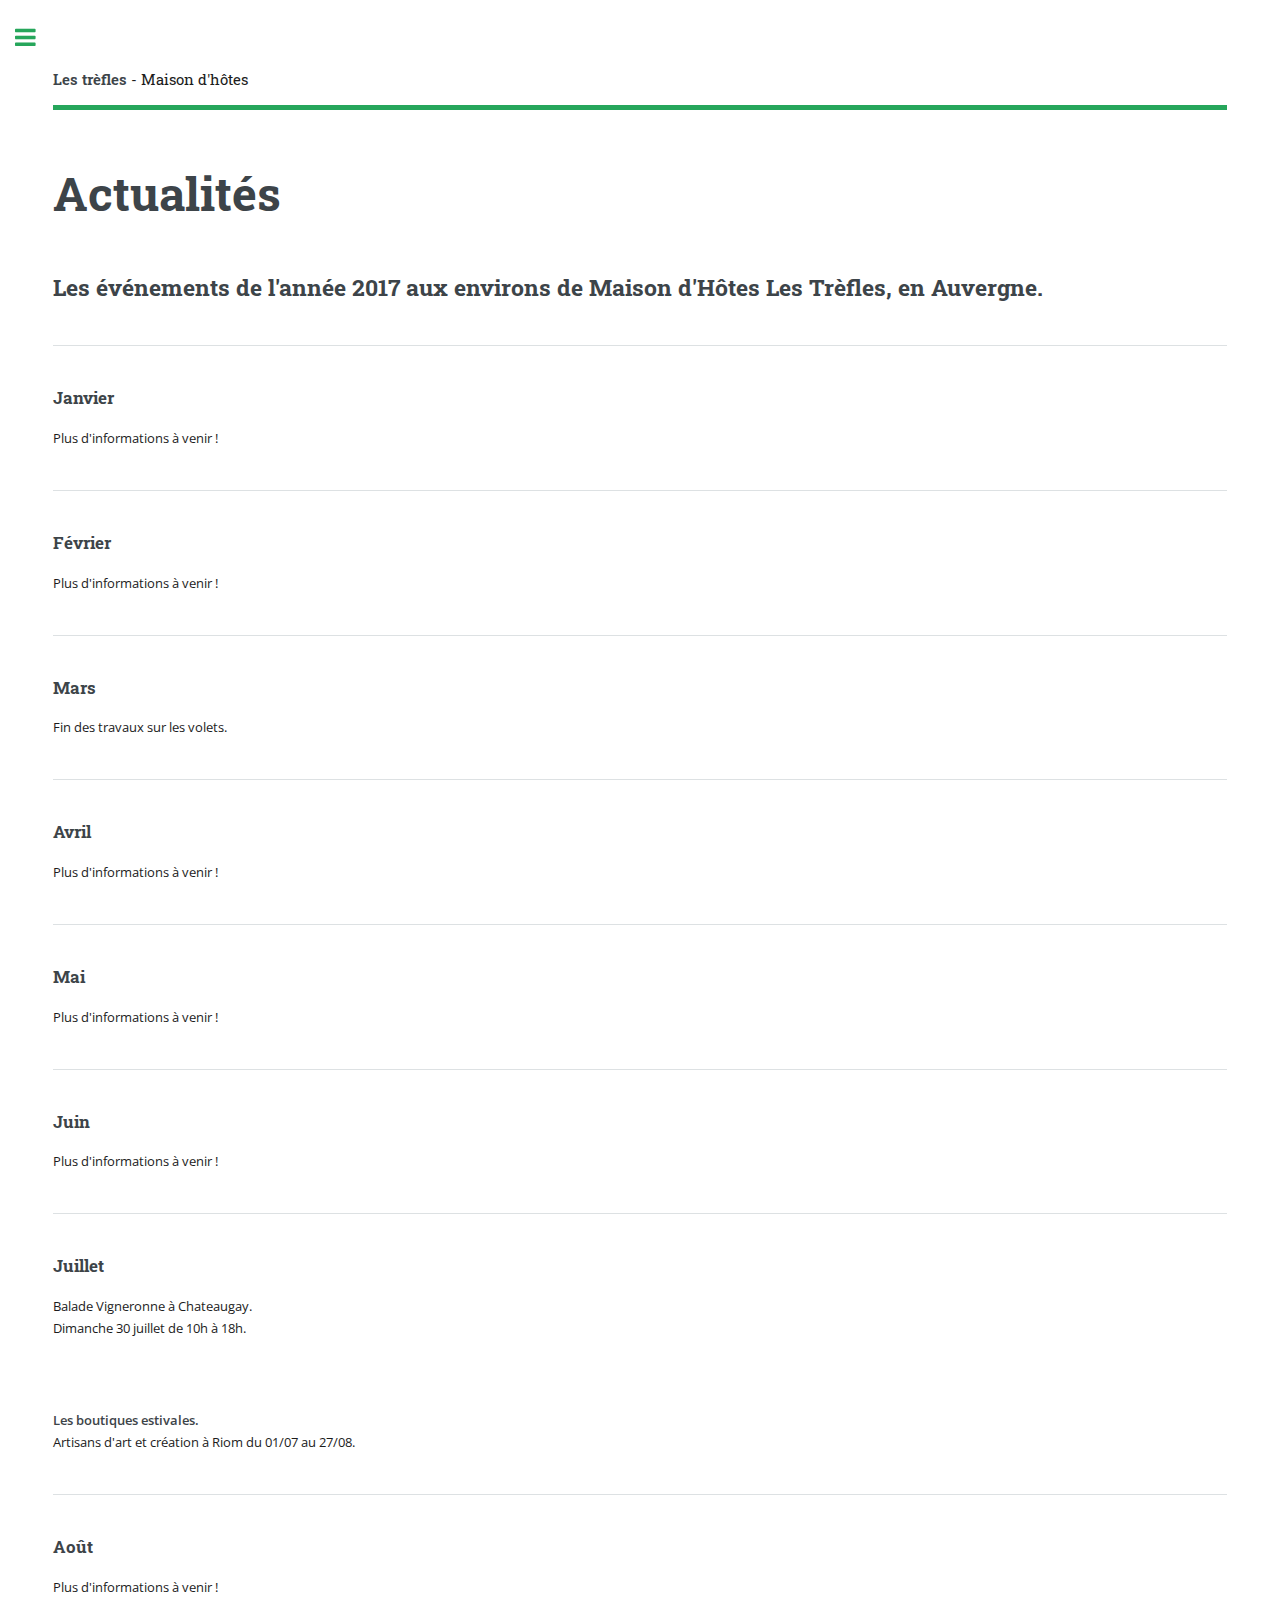
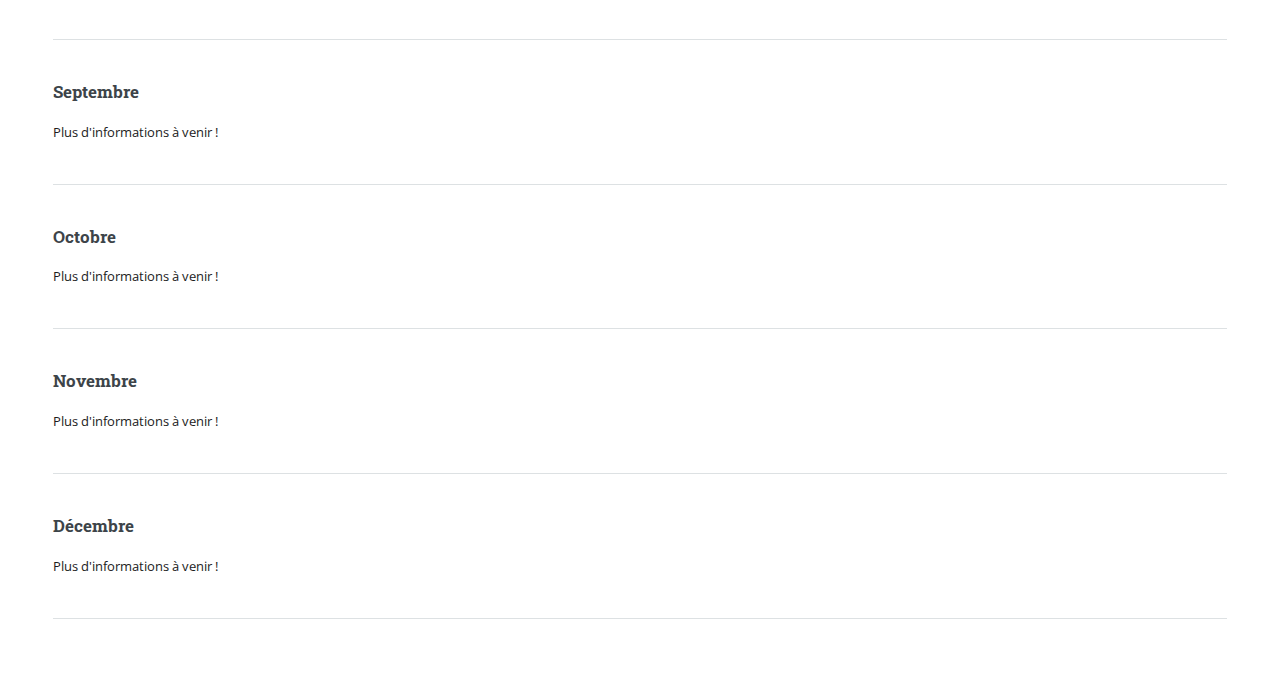
==== commit d7cd1257: "Revert "feat: changements de novembre (#19)"" ====
--- a/actu.html
+++ b/actu.html
@@ -9,8 +9,11 @@
 		<title>Actualités | les Trèfles</title>
 		<meta charset="utf-8" />
 		<meta name="viewport" content="width=device-width, initial-scale=1, user-scalable=no" />
+		<!--[if lte IE 8]><script src="assets/js/ie/html5shiv.js"></script><![endif]-->
 		<link rel="stylesheet" href="assets/css/main.css" />
 		<link rel="icon" type="image/ico" href="images/ico.ico" />
+		<!--[if lte IE 9]><link rel="stylesheet" href="assets/css/ie9.css" /><![endif]-->
+		<!--[if lte IE 8]><link rel="stylesheet" href="assets/css/ie8.css" /><![endif]-->
 		<meta http-equiv="Content-Type" content="text/html; charset=utf-8">
 		<meta name="description" content="Maison d'hôtes située en Auvergne.">
 		<meta name="keywords" content="maison, chambres, hôtes, auvergne">
@@ -170,6 +173,7 @@
 			<script src="assets/js/jquery.min.js"></script>
 			<script src="assets/js/skel.min.js"></script>
 			<script src="assets/js/util.js"></script>
+			<!--[if lte IE 8]><script src="assets/js/ie/respond.min.js"></script><![endif]-->
 			<script src="assets/js/main.js"></script>
 
 	</body>
--- a/assets/css/main.css
+++ b/assets/css/main.css
@@ -1,2274 +1,4129 @@
-@import url(fontawesome-all.min.css);
+@import url(font-awesome.min.css);
 @import url("https://fonts.googleapis.com/css?family=Open+Sans:400,600,400italic,600italic|Roboto+Slab:400,700");
-/*
-	Editorial by HTML5 UP
-	html5up.net | @ajlkn
-	Free for personal and commercial use under the CCA 3.0 license (html5up.net/license)
+
+/*
+	Editorial by HTML5 UP
+	html5up.net | @ajlkn
+	Free for personal and commercial use under the CCA 3.0 license (html5up.net/license)
 */
-html, body, div, span, applet, object,
-iframe, h1, h2, h3, h4, h5, h6, p, blockquote,
-pre, a, abbr, acronym, address, big, cite,
-code, del, dfn, em, img, ins, kbd, q, s, samp,
-small, strike, strong, sub, sup, tt, var, b,
-u, i, center, dl, dt, dd, ol, ul, li, fieldset,
-form, label, legend, table, caption, tbody,
-tfoot, thead, tr, th, td, article, aside,
-canvas, details, embed, figure, figcaption,
-footer, header, hgroup, menu, nav, output, ruby,
-section, summary, time, mark, audio, video {
-  margin: 0;
-  padding: 0;
-  border: 0;
-  font-size: 100%;
-  font: inherit;
-  vertical-align: baseline; }
-
-article, aside, details, figcaption, figure,
-footer, header, hgroup, menu, nav, section {
-  display: block; }
-
-body {
-  line-height: 1; }
-
-ol, ul {
-  list-style: none; }
-
-blockquote, q {
-  quotes: none; }
-  blockquote:before, blockquote:after, q:before, q:after {
-    content: '';
-    content: none; }
-
-table {
-  border-collapse: collapse;
-  border-spacing: 0; }
-
-body {
-  -webkit-text-size-adjust: none; }
-
-mark {
-  background-color: transparent;
-  color: inherit; }
-
-input::-moz-focus-inner {
-  border: 0;
-  padding: 0; }
-
-input, select, textarea {
-  -moz-appearance: none;
-  -webkit-appearance: none;
-  -ms-appearance: none;
-  appearance: none; }
+
+/* Reset  #7f888f couleur */
+
+	html, body, div, span, applet, object, iframe, h1, h2, h3, h4, h5, h6, p, blockquote, pre, a, abbr, acronym, address, big, cite, code, del, dfn, em, img, ins, kbd, q, s, samp, small, strike, strong, sub, sup, tt, var, b, u, i, center, dl, dt, dd, ol, ul, li, fieldset, form, label, legend, table, caption, tbody, tfoot, thead, tr, th, td, article, aside, canvas, details, embed, figure, figcaption, footer, header, hgroup, menu, nav, output, ruby, section, summary, time, mark, audio, video {
+		margin: 0;
+		padding: 0;
+		border: 0;
+		font-size: 100%;
+		font: inherit;
+		vertical-align: baseline;
+	}
+
+	article, aside, details, figcaption, figure, footer, header, hgroup, menu, nav, section {
+		display: block;
+	}
+
+	body {
+		line-height: 1;
+	}
+
+	ol, ul {
+		list-style: none;
+	}
+
+	blockquote, q {
+		quotes: none;
+	}
+
+	blockquote:before, blockquote:after, q:before, q:after {
+		content: '';
+		content: none;
+	}
+
+	table {
+		border-collapse: collapse;
+		border-spacing: 0;
+	}
+
+	body {
+		-webkit-text-size-adjust: none;
+	}
+
+/* Box Model */
+
+	*, *:before, *:after {
+		-moz-box-sizing: border-box;
+		-webkit-box-sizing: border-box;
+		box-sizing: border-box;
+	}
+
+/* Grid */
+
+	.row {
+		border-bottom: solid 1px transparent;
+		-moz-box-sizing: border-box;
+		-webkit-box-sizing: border-box;
+		box-sizing: border-box;
+	}
+
+	.row > * {
+		float: left;
+		-moz-box-sizing: border-box;
+		-webkit-box-sizing: border-box;
+		box-sizing: border-box;
+	}
+
+	.row:after, .row:before {
+		content: '';
+		display: block;
+		clear: both;
+		height: 0;
+	}
+
+	.row.uniform > * > :first-child {
+		margin-top: 0;
+	}
+
+	.row.uniform > * > :last-child {
+		margin-bottom: 0;
+	}
+
+	.row.\30 \25 > * {
+		padding: 0 0 0 0em;
+	}
+
+	.row.\30 \25 {
+		margin: 0 0 -1px 0em;
+	}
+
+	.row.uniform.\30 \25 > * {
+		padding: 0em 0 0 0em;
+	}
+
+	.row.uniform.\30 \25 {
+		margin: 0em 0 -1px 0em;
+	}
+
+	.row > * {
+		padding: 0 0 0 1.5em;
+	}
+
+	.row {
+		margin: 0 0 -1px -1.5em;
+	}
+
+	.row.uniform > * {
+		padding: 1.5em 0 0 1.5em;
+	}
+
+	.row.uniform {
+		margin: -1.5em 0 -1px -1.5em;
+	}
+
+	.row.\32 00\25 > * {
+		padding: 0 0 0 3em;
+	}
+
+	.row.\32 00\25 {
+		margin: 0 0 -1px -3em;
+	}
+
+	.row.uniform.\32 00\25 > * {
+		padding: 3em 0 0 3em;
+	}
+
+	.row.uniform.\32 00\25 {
+		margin: -3em 0 -1px -3em;
+	}
+
+	.row.\31 50\25 > * {
+		padding: 0 0 0 2.25em;
+	}
+
+	.row.\31 50\25 {
+		margin: 0 0 -1px -2.25em;
+	}
+
+	.row.uniform.\31 50\25 > * {
+		padding: 2.25em 0 0 2.25em;
+	}
+
+	.row.uniform.\31 50\25 {
+		margin: -2.25em 0 -1px -2.25em;
+	}
+
+	.row.\35 0\25 > * {
+		padding: 0 0 0 0.75em;
+	}
+
+	.row.\35 0\25 {
+		margin: 0 0 -1px -0.75em;
+	}
+
+	.row.uniform.\35 0\25 > * {
+		padding: 0.75em 0 0 0.75em;
+	}
+
+	.row.uniform.\35 0\25 {
+		margin: -0.75em 0 -1px -0.75em;
+	}
+
+	.row.\32 5\25 > * {
+		padding: 0 0 0 0.375em;
+	}
+
+	.row.\32 5\25 {
+		margin: 0 0 -1px -0.375em;
+	}
+
+	.row.uniform.\32 5\25 > * {
+		padding: 0.375em 0 0 0.375em;
+	}
+
+	.row.uniform.\32 5\25 {
+		margin: -0.375em 0 -1px -0.375em;
+	}
+
+	.\31 2u, .\31 2u\24 {
+		width: 100%;
+		clear: none;
+		margin-left: 0;
+	}
+
+	.\31 1u, .\31 1u\24 {
+		width: 91.6666666667%;
+		clear: none;
+		margin-left: 0;
+	}
+
+	.\31 0u, .\31 0u\24 {
+		width: 83.3333333333%;
+		clear: none;
+		margin-left: 0;
+	}
+
+	.\39 u, .\39 u\24 {
+		width: 75%;
+		clear: none;
+		margin-left: 0;
+	}
+
+	.\38 u, .\38 u\24 {
+		width: 66.6666666667%;
+		clear: none;
+		margin-left: 0;
+	}
+
+	.\37 u, .\37 u\24 {
+		width: 58.3333333333%;
+		clear: none;
+		margin-left: 0;
+	}
+
+	.\36 u, .\36 u\24 {
+		width: 50%;
+		clear: none;
+		margin-left: 0;
+	}
+
+	.\35 u, .\35 u\24 {
+		width: 41.6666666667%;
+		clear: none;
+		margin-left: 0;
+	}
+
+	.\34 u, .\34 u\24 {
+		width: 33.3333333333%;
+		clear: none;
+		margin-left: 0;
+	}
+
+	.\33 u, .\33 u\24 {
+		width: 25%;
+		clear: none;
+		margin-left: 0;
+	}
+
+	.\32 u, .\32 u\24 {
+		width: 16.6666666667%;
+		clear: none;
+		margin-left: 0;
+	}
+
+	.\31 u, .\31 u\24 {
+		width: 8.3333333333%;
+		clear: none;
+		margin-left: 0;
+	}
+
+	.\31 2u\24 + *,
+	.\31 1u\24 + *,
+	.\31 0u\24 + *,
+	.\39 u\24 + *,
+	.\38 u\24 + *,
+	.\37 u\24 + *,
+	.\36 u\24 + *,
+	.\35 u\24 + *,
+	.\34 u\24 + *,
+	.\33 u\24 + *,
+	.\32 u\24 + *,
+	.\31 u\24 + * {
+		clear: left;
+	}
+
+	.\-11u {
+		margin-left: 91.66667%;
+	}
+
+	.\-10u {
+		margin-left: 83.33333%;
+	}
+
+	.\-9u {
+		margin-left: 75%;
+	}
+
+	.\-8u {
+		margin-left: 66.66667%;
+	}
+
+	.\-7u {
+		margin-left: 58.33333%;
+	}
+
+	.\-6u {
+		margin-left: 50%;
+	}
+
+	.\-5u {
+		margin-left: 41.66667%;
+	}
+
+	.\-4u {
+		margin-left: 33.33333%;
+	}
+
+	.\-3u {
+		margin-left: 25%;
+	}
+
+	.\-2u {
+		margin-left: 16.66667%;
+	}
+
+	.\-1u {
+		margin-left: 8.33333%;
+	}
+
+	@media screen and (max-width: 1680px) {
+
+		.row > * {
+			padding: 0 0 0 1.5em;
+		}
+
+		.row {
+			margin: 0 0 -1px -1.5em;
+		}
+
+		.row.uniform > * {
+			padding: 1.5em 0 0 1.5em;
+		}
+
+		.row.uniform {
+			margin: -1.5em 0 -1px -1.5em;
+		}
+
+		.row.\32 00\25 > * {
+			padding: 0 0 0 3em;
+		}
+
+		.row.\32 00\25 {
+			margin: 0 0 -1px -3em;
+		}
+
+		.row.uniform.\32 00\25 > * {
+			padding: 3em 0 0 3em;
+		}
+
+		.row.uniform.\32 00\25 {
+			margin: -3em 0 -1px -3em;
+		}
+
+		.row.\31 50\25 > * {
+			padding: 0 0 0 2.25em;
+		}
+
+		.row.\31 50\25 {
+			margin: 0 0 -1px -2.25em;
+		}
+
+		.row.uniform.\31 50\25 > * {
+			padding: 2.25em 0 0 2.25em;
+		}
+
+		.row.uniform.\31 50\25 {
+			margin: -2.25em 0 -1px -2.25em;
+		}
+
+		.row.\35 0\25 > * {
+			padding: 0 0 0 0.75em;
+		}
+
+		.row.\35 0\25 {
+			margin: 0 0 -1px -0.75em;
+		}
+
+		.row.uniform.\35 0\25 > * {
+			padding: 0.75em 0 0 0.75em;
+		}
+
+		.row.uniform.\35 0\25 {
+			margin: -0.75em 0 -1px -0.75em;
+		}
+
+		.row.\32 5\25 > * {
+			padding: 0 0 0 0.375em;
+		}
+
+		.row.\32 5\25 {
+			margin: 0 0 -1px -0.375em;
+		}
+
+		.row.uniform.\32 5\25 > * {
+			padding: 0.375em 0 0 0.375em;
+		}
+
+		.row.uniform.\32 5\25 {
+			margin: -0.375em 0 -1px -0.375em;
+		}
+
+		.\31 2u\28xlarge\29, .\31 2u\24\28xlarge\29 {
+			width: 100%;
+			clear: none;
+			margin-left: 0;
+		}
+
+		.\31 1u\28xlarge\29, .\31 1u\24\28xlarge\29 {
+			width: 91.6666666667%;
+			clear: none;
+			margin-left: 0;
+		}
+
+		.\31 0u\28xlarge\29, .\31 0u\24\28xlarge\29 {
+			width: 83.3333333333%;
+			clear: none;
+			margin-left: 0;
+		}
+
+		.\39 u\28xlarge\29, .\39 u\24\28xlarge\29 {
+			width: 75%;
+			clear: none;
+			margin-left: 0;
+		}
+
+		.\38 u\28xlarge\29, .\38 u\24\28xlarge\29 {
+			width: 66.6666666667%;
+			clear: none;
+			margin-left: 0;
+		}
+
+		.\37 u\28xlarge\29, .\37 u\24\28xlarge\29 {
+			width: 58.3333333333%;
+			clear: none;
+			margin-left: 0;
+		}
+
+		.\36 u\28xlarge\29, .\36 u\24\28xlarge\29 {
+			width: 50%;
+			clear: none;
+			margin-left: 0;
+		}
+
+		.\35 u\28xlarge\29, .\35 u\24\28xlarge\29 {
+			width: 41.6666666667%;
+			clear: none;
+			margin-left: 0;
+		}
+
+		.\34 u\28xlarge\29, .\34 u\24\28xlarge\29 {
+			width: 33.3333333333%;
+			clear: none;
+			margin-left: 0;
+		}
+
+		.\33 u\28xlarge\29, .\33 u\24\28xlarge\29 {
+			width: 25%;
+			clear: none;
+			margin-left: 0;
+		}
+
+		.\32 u\28xlarge\29, .\32 u\24\28xlarge\29 {
+			width: 16.6666666667%;
+			clear: none;
+			margin-left: 0;
+		}
+
+		.\31 u\28xlarge\29, .\31 u\24\28xlarge\29 {
+			width: 8.3333333333%;
+			clear: none;
+			margin-left: 0;
+		}
+
+		.\31 2u\24\28xlarge\29 + *,
+		.\31 1u\24\28xlarge\29 + *,
+		.\31 0u\24\28xlarge\29 + *,
+		.\39 u\24\28xlarge\29 + *,
+		.\38 u\24\28xlarge\29 + *,
+		.\37 u\24\28xlarge\29 + *,
+		.\36 u\24\28xlarge\29 + *,
+		.\35 u\24\28xlarge\29 + *,
+		.\34 u\24\28xlarge\29 + *,
+		.\33 u\24\28xlarge\29 + *,
+		.\32 u\24\28xlarge\29 + *,
+		.\31 u\24\28xlarge\29 + * {
+			clear: left;
+		}
+
+		.\-11u\28xlarge\29 {
+			margin-left: 91.66667%;
+		}
+
+		.\-10u\28xlarge\29 {
+			margin-left: 83.33333%;
+		}
+
+		.\-9u\28xlarge\29 {
+			margin-left: 75%;
+		}
+
+		.\-8u\28xlarge\29 {
+			margin-left: 66.66667%;
+		}
+
+		.\-7u\28xlarge\29 {
+			margin-left: 58.33333%;
+		}
+
+		.\-6u\28xlarge\29 {
+			margin-left: 50%;
+		}
+
+		.\-5u\28xlarge\29 {
+			margin-left: 41.66667%;
+		}
+
+		.\-4u\28xlarge\29 {
+			margin-left: 33.33333%;
+		}
+
+		.\-3u\28xlarge\29 {
+			margin-left: 25%;
+		}
+
+		.\-2u\28xlarge\29 {
+			margin-left: 16.66667%;
+		}
+
+		.\-1u\28xlarge\29 {
+			margin-left: 8.33333%;
+		}
+
+	}
+
+	@media screen and (max-width: 1280px) {
+
+		.row > * {
+			padding: 0 0 0 1.5em;
+		}
+
+		.row {
+			margin: 0 0 -1px -1.5em;
+		}
+
+		.row.uniform > * {
+			padding: 1.5em 0 0 1.5em;
+		}
+
+		.row.uniform {
+			margin: -1.5em 0 -1px -1.5em;
+		}
+
+		.row.\32 00\25 > * {
+			padding: 0 0 0 3em;
+		}
+
+		.row.\32 00\25 {
+			margin: 0 0 -1px -3em;
+		}
+
+		.row.uniform.\32 00\25 > * {
+			padding: 3em 0 0 3em;
+		}
+
+		.row.uniform.\32 00\25 {
+			margin: -3em 0 -1px -3em;
+		}
+
+		.row.\31 50\25 > * {
+			padding: 0 0 0 2.25em;
+		}
+
+		.row.\31 50\25 {
+			margin: 0 0 -1px -2.25em;
+		}
+
+		.row.uniform.\31 50\25 > * {
+			padding: 2.25em 0 0 2.25em;
+		}
+
+		.row.uniform.\31 50\25 {
+			margin: -2.25em 0 -1px -2.25em;
+		}
+
+		.row.\35 0\25 > * {
+			padding: 0 0 0 0.75em;
+		}
+
+		.row.\35 0\25 {
+			margin: 0 0 -1px -0.75em;
+		}
+
+		.row.uniform.\35 0\25 > * {
+			padding: 0.75em 0 0 0.75em;
+		}
+
+		.row.uniform.\35 0\25 {
+			margin: -0.75em 0 -1px -0.75em;
+		}
+
+		.row.\32 5\25 > * {
+			padding: 0 0 0 0.375em;
+		}
+
+		.row.\32 5\25 {
+			margin: 0 0 -1px -0.375em;
+		}
+
+		.row.uniform.\32 5\25 > * {
+			padding: 0.375em 0 0 0.375em;
+		}
+
+		.row.uniform.\32 5\25 {
+			margin: -0.375em 0 -1px -0.375em;
+		}
+
+		.\31 2u\28large\29, .\31 2u\24\28large\29 {
+			width: 100%;
+			clear: none;
+			margin-left: 0;
+		}
+
+		.\31 1u\28large\29, .\31 1u\24\28large\29 {
+			width: 91.6666666667%;
+			clear: none;
+			margin-left: 0;
+		}
+
+		.\31 0u\28large\29, .\31 0u\24\28large\29 {
+			width: 83.3333333333%;
+			clear: none;
+			margin-left: 0;
+		}
+
+		.\39 u\28large\29, .\39 u\24\28large\29 {
+			width: 75%;
+			clear: none;
+			margin-left: 0;
+		}
+
+		.\38 u\28large\29, .\38 u\24\28large\29 {
+			width: 66.6666666667%;
+			clear: none;
+			margin-left: 0;
+		}
+
+		.\37 u\28large\29, .\37 u\24\28large\29 {
+			width: 58.3333333333%;
+			clear: none;
+			margin-left: 0;
+		}
+
+		.\36 u\28large\29, .\36 u\24\28large\29 {
+			width: 50%;
+			clear: none;
+			margin-left: 0;
+		}
+
+		.\35 u\28large\29, .\35 u\24\28large\29 {
+			width: 41.6666666667%;
+			clear: none;
+			margin-left: 0;
+		}
+
+		.\34 u\28large\29, .\34 u\24\28large\29 {
+			width: 33.3333333333%;
+			clear: none;
+			margin-left: 0;
+		}
+
+		.\33 u\28large\29, .\33 u\24\28large\29 {
+			width: 25%;
+			clear: none;
+			margin-left: 0;
+		}
+
+		.\32 u\28large\29, .\32 u\24\28large\29 {
+			width: 16.6666666667%;
+			clear: none;
+			margin-left: 0;
+		}
+
+		.\31 u\28large\29, .\31 u\24\28large\29 {
+			width: 8.3333333333%;
+			clear: none;
+			margin-left: 0;
+		}
+
+		.\31 2u\24\28large\29 + *,
+		.\31 1u\24\28large\29 + *,
+		.\31 0u\24\28large\29 + *,
+		.\39 u\24\28large\29 + *,
+		.\38 u\24\28large\29 + *,
+		.\37 u\24\28large\29 + *,
+		.\36 u\24\28large\29 + *,
+		.\35 u\24\28large\29 + *,
+		.\34 u\24\28large\29 + *,
+		.\33 u\24\28large\29 + *,
+		.\32 u\24\28large\29 + *,
+		.\31 u\24\28large\29 + * {
+			clear: left;
+		}
+
+		.\-11u\28large\29 {
+			margin-left: 91.66667%;
+		}
+
+		.\-10u\28large\29 {
+			margin-left: 83.33333%;
+		}
+
+		.\-9u\28large\29 {
+			margin-left: 75%;
+		}
+
+		.\-8u\28large\29 {
+			margin-left: 66.66667%;
+		}
+
+		.\-7u\28large\29 {
+			margin-left: 58.33333%;
+		}
+
+		.\-6u\28large\29 {
+			margin-left: 50%;
+		}
+
+		.\-5u\28large\29 {
+			margin-left: 41.66667%;
+		}
+
+		.\-4u\28large\29 {
+			margin-left: 33.33333%;
+		}
+
+		.\-3u\28large\29 {
+			margin-left: 25%;
+		}
+
+		.\-2u\28large\29 {
+			margin-left: 16.66667%;
+		}
+
+		.\-1u\28large\29 {
+			margin-left: 8.33333%;
+		}
+
+	}
+
+	@media screen and (max-width: 980px) {
+
+		.row > * {
+			padding: 0 0 0 1.5em;
+		}
+
+		.row {
+			margin: 0 0 -1px -1.5em;
+		}
+
+		.row.uniform > * {
+			padding: 1.5em 0 0 1.5em;
+		}
+
+		.row.uniform {
+			margin: -1.5em 0 -1px -1.5em;
+		}
+
+		.row.\32 00\25 > * {
+			padding: 0 0 0 3em;
+		}
+
+		.row.\32 00\25 {
+			margin: 0 0 -1px -3em;
+		}
+
+		.row.uniform.\32 00\25 > * {
+			padding: 3em 0 0 3em;
+		}
+
+		.row.uniform.\32 00\25 {
+			margin: -3em 0 -1px -3em;
+		}
+
+		.row.\31 50\25 > * {
+			padding: 0 0 0 2.25em;
+		}
+
+		.row.\31 50\25 {
+			margin: 0 0 -1px -2.25em;
+		}
+
+		.row.uniform.\31 50\25 > * {
+			padding: 2.25em 0 0 2.25em;
+		}
+
+		.row.uniform.\31 50\25 {
+			margin: -2.25em 0 -1px -2.25em;
+		}
+
+		.row.\35 0\25 > * {
+			padding: 0 0 0 0.75em;
+		}
+
+		.row.\35 0\25 {
+			margin: 0 0 -1px -0.75em;
+		}
+
+		.row.uniform.\35 0\25 > * {
+			padding: 0.75em 0 0 0.75em;
+		}
+
+		.row.uniform.\35 0\25 {
+			margin: -0.75em 0 -1px -0.75em;
+		}
+
+		.row.\32 5\25 > * {
+			padding: 0 0 0 0.375em;
+		}
+
+		.row.\32 5\25 {
+			margin: 0 0 -1px -0.375em;
+		}
+
+		.row.uniform.\32 5\25 > * {
+			padding: 0.375em 0 0 0.375em;
+		}
+
+		.row.uniform.\32 5\25 {
+			margin: -0.375em 0 -1px -0.375em;
+		}
+
+		.\31 2u\28medium\29, .\31 2u\24\28medium\29 {
+			width: 100%;
+			clear: none;
+			margin-left: 0;
+		}
+
+		.\31 1u\28medium\29, .\31 1u\24\28medium\29 {
+			width: 91.6666666667%;
+			clear: none;
+			margin-left: 0;
+		}
+
+		.\31 0u\28medium\29, .\31 0u\24\28medium\29 {
+			width: 83.3333333333%;
+			clear: none;
+			margin-left: 0;
+		}
+
+		.\39 u\28medium\29, .\39 u\24\28medium\29 {
+			width: 75%;
+			clear: none;
+			margin-left: 0;
+		}
+
+		.\38 u\28medium\29, .\38 u\24\28medium\29 {
+			width: 66.6666666667%;
+			clear: none;
+			margin-left: 0;
+		}
+
+		.\37 u\28medium\29, .\37 u\24\28medium\29 {
+			width: 58.3333333333%;
+			clear: none;
+			margin-left: 0;
+		}
+
+		.\36 u\28medium\29, .\36 u\24\28medium\29 {
+			width: 50%;
+			clear: none;
+			margin-left: 0;
+		}
+
+		.\35 u\28medium\29, .\35 u\24\28medium\29 {
+			width: 41.6666666667%;
+			clear: none;
+			margin-left: 0;
+		}
+
+		.\34 u\28medium\29, .\34 u\24\28medium\29 {
+			width: 33.3333333333%;
+			clear: none;
+			margin-left: 0;
+		}
+
+		.\33 u\28medium\29, .\33 u\24\28medium\29 {
+			width: 25%;
+			clear: none;
+			margin-left: 0;
+		}
+
+		.\32 u\28medium\29, .\32 u\24\28medium\29 {
+			width: 16.6666666667%;
+			clear: none;
+			margin-left: 0;
+		}
+
+		.\31 u\28medium\29, .\31 u\24\28medium\29 {
+			width: 8.3333333333%;
+			clear: none;
+			margin-left: 0;
+		}
+
+		.\31 2u\24\28medium\29 + *,
+		.\31 1u\24\28medium\29 + *,
+		.\31 0u\24\28medium\29 + *,
+		.\39 u\24\28medium\29 + *,
+		.\38 u\24\28medium\29 + *,
+		.\37 u\24\28medium\29 + *,
+		.\36 u\24\28medium\29 + *,
+		.\35 u\24\28medium\29 + *,
+		.\34 u\24\28medium\29 + *,
+		.\33 u\24\28medium\29 + *,
+		.\32 u\24\28medium\29 + *,
+		.\31 u\24\28medium\29 + * {
+			clear: left;
+		}
+
+		.\-11u\28medium\29 {
+			margin-left: 91.66667%;
+		}
+
+		.\-10u\28medium\29 {
+			margin-left: 83.33333%;
+		}
+
+		.\-9u\28medium\29 {
+			margin-left: 75%;
+		}
+
+		.\-8u\28medium\29 {
+			margin-left: 66.66667%;
+		}
+
+		.\-7u\28medium\29 {
+			margin-left: 58.33333%;
+		}
+
+		.\-6u\28medium\29 {
+			margin-left: 50%;
+		}
+
+		.\-5u\28medium\29 {
+			margin-left: 41.66667%;
+		}
+
+		.\-4u\28medium\29 {
+			margin-left: 33.33333%;
+		}
+
+		.\-3u\28medium\29 {
+			margin-left: 25%;
+		}
+
+		.\-2u\28medium\29 {
+			margin-left: 16.66667%;
+		}
+
+		.\-1u\28medium\29 {
+			margin-left: 8.33333%;
+		}
+
+	}
+
+	@media screen and (max-width: 736px) {
+
+		.row > * {
+			padding: 0 0 0 1.5em;
+		}
+
+		.row {
+			margin: 0 0 -1px -1.5em;
+		}
+
+		.row.uniform > * {
+			padding: 1.5em 0 0 1.5em;
+		}
+
+		.row.uniform {
+			margin: -1.5em 0 -1px -1.5em;
+		}
+
+		.row.\32 00\25 > * {
+			padding: 0 0 0 3em;
+		}
+
+		.row.\32 00\25 {
+			margin: 0 0 -1px -3em;
+		}
+
+		.row.uniform.\32 00\25 > * {
+			padding: 3em 0 0 3em;
+		}
+
+		.row.uniform.\32 00\25 {
+			margin: -3em 0 -1px -3em;
+		}
+
+		.row.\31 50\25 > * {
+			padding: 0 0 0 2.25em;
+		}
+
+		.row.\31 50\25 {
+			margin: 0 0 -1px -2.25em;
+		}
+
+		.row.uniform.\31 50\25 > * {
+			padding: 2.25em 0 0 2.25em;
+		}
+
+		.row.uniform.\31 50\25 {
+			margin: -2.25em 0 -1px -2.25em;
+		}
+
+		.row.\35 0\25 > * {
+			padding: 0 0 0 0.75em;
+		}
+
+		.row.\35 0\25 {
+			margin: 0 0 -1px -0.75em;
+		}
+
+		.row.uniform.\35 0\25 > * {
+			padding: 0.75em 0 0 0.75em;
+		}
+
+		.row.uniform.\35 0\25 {
+			margin: -0.75em 0 -1px -0.75em;
+		}
+
+		.row.\32 5\25 > * {
+			padding: 0 0 0 0.375em;
+		}
+
+		.row.\32 5\25 {
+			margin: 0 0 -1px -0.375em;
+		}
+
+		.row.uniform.\32 5\25 > * {
+			padding: 0.375em 0 0 0.375em;
+		}
+
+		.row.uniform.\32 5\25 {
+			margin: -0.375em 0 -1px -0.375em;
+		}
+
+		.\31 2u\28small\29, .\31 2u\24\28small\29 {
+			width: 100%;
+			clear: none;
+			margin-left: 0;
+		}
+
+		.\31 1u\28small\29, .\31 1u\24\28small\29 {
+			width: 91.6666666667%;
+			clear: none;
+			margin-left: 0;
+		}
+
+		.\31 0u\28small\29, .\31 0u\24\28small\29 {
+			width: 83.3333333333%;
+			clear: none;
+			margin-left: 0;
+		}
+
+		.\39 u\28small\29, .\39 u\24\28small\29 {
+			width: 75%;
+			clear: none;
+			margin-left: 0;
+		}
+
+		.\38 u\28small\29, .\38 u\24\28small\29 {
+			width: 66.6666666667%;
+			clear: none;
+			margin-left: 0;
+		}
+
+		.\37 u\28small\29, .\37 u\24\28small\29 {
+			width: 58.3333333333%;
+			clear: none;
+			margin-left: 0;
+		}
+
+		.\36 u\28small\29, .\36 u\24\28small\29 {
+			width: 50%;
+			clear: none;
+			margin-left: 0;
+		}
+
+		.\35 u\28small\29, .\35 u\24\28small\29 {
+			width: 41.6666666667%;
+			clear: none;
+			margin-left: 0;
+		}
+
+		.\34 u\28small\29, .\34 u\24\28small\29 {
+			width: 33.3333333333%;
+			clear: none;
+			margin-left: 0;
+		}
+
+		.\33 u\28small\29, .\33 u\24\28small\29 {
+			width: 25%;
+			clear: none;
+			margin-left: 0;
+		}
+
+		.\32 u\28small\29, .\32 u\24\28small\29 {
+			width: 16.6666666667%;
+			clear: none;
+			margin-left: 0;
+		}
+
+		.\31 u\28small\29, .\31 u\24\28small\29 {
+			width: 8.3333333333%;
+			clear: none;
+			margin-left: 0;
+		}
+
+		.\31 2u\24\28small\29 + *,
+		.\31 1u\24\28small\29 + *,
+		.\31 0u\24\28small\29 + *,
+		.\39 u\24\28small\29 + *,
+		.\38 u\24\28small\29 + *,
+		.\37 u\24\28small\29 + *,
+		.\36 u\24\28small\29 + *,
+		.\35 u\24\28small\29 + *,
+		.\34 u\24\28small\29 + *,
+		.\33 u\24\28small\29 + *,
+		.\32 u\24\28small\29 + *,
+		.\31 u\24\28small\29 + * {
+			clear: left;
+		}
+
+		.\-11u\28small\29 {
+			margin-left: 91.66667%;
+		}
+
+		.\-10u\28small\29 {
+			margin-left: 83.33333%;
+		}
+
+		.\-9u\28small\29 {
+			margin-left: 75%;
+		}
+
+		.\-8u\28small\29 {
+			margin-left: 66.66667%;
+		}
+
+		.\-7u\28small\29 {
+			margin-left: 58.33333%;
+		}
+
+		.\-6u\28small\29 {
+			margin-left: 50%;
+		}
+
+		.\-5u\28small\29 {
+			margin-left: 41.66667%;
+		}
+
+		.\-4u\28small\29 {
+			margin-left: 33.33333%;
+		}
+
+		.\-3u\28small\29 {
+			margin-left: 25%;
+		}
+
+		.\-2u\28small\29 {
+			margin-left: 16.66667%;
+		}
+
+		.\-1u\28small\29 {
+			margin-left: 8.33333%;
+		}
+
+	}
+
+	@media screen and (max-width: 480px) {
+
+		.row > * {
+			padding: 0 0 0 1.5em;
+		}
+
+		.row {
+			margin: 0 0 -1px -1.5em;
+		}
+
+		.row.uniform > * {
+			padding: 1.5em 0 0 1.5em;
+		}
+
+		.row.uniform {
+			margin: -1.5em 0 -1px -1.5em;
+		}
+
+		.row.\32 00\25 > * {
+			padding: 0 0 0 3em;
+		}
+
+		.row.\32 00\25 {
+			margin: 0 0 -1px -3em;
+		}
+
+		.row.uniform.\32 00\25 > * {
+			padding: 3em 0 0 3em;
+		}
+
+		.row.uniform.\32 00\25 {
+			margin: -3em 0 -1px -3em;
+		}
+
+		.row.\31 50\25 > * {
+			padding: 0 0 0 2.25em;
+		}
+
+		.row.\31 50\25 {
+			margin: 0 0 -1px -2.25em;
+		}
+
+		.row.uniform.\31 50\25 > * {
+			padding: 2.25em 0 0 2.25em;
+		}
+
+		.row.uniform.\31 50\25 {
+			margin: -2.25em 0 -1px -2.25em;
+		}
+
+		.row.\35 0\25 > * {
+			padding: 0 0 0 0.75em;
+		}
+
+		.row.\35 0\25 {
+			margin: 0 0 -1px -0.75em;
+		}
+
+		.row.uniform.\35 0\25 > * {
+			padding: 0.75em 0 0 0.75em;
+		}
+
+		.row.uniform.\35 0\25 {
+			margin: -0.75em 0 -1px -0.75em;
+		}
+
+		.row.\32 5\25 > * {
+			padding: 0 0 0 0.375em;
+		}
+
+		.row.\32 5\25 {
+			margin: 0 0 -1px -0.375em;
+		}
+
+		.row.uniform.\32 5\25 > * {
+			padding: 0.375em 0 0 0.375em;
+		}
+
+		.row.uniform.\32 5\25 {
+			margin: -0.375em 0 -1px -0.375em;
+		}
+
+		.\31 2u\28xsmall\29, .\31 2u\24\28xsmall\29 {
+			width: 100%;
+			clear: none;
+			margin-left: 0;
+		}
+
+		.\31 1u\28xsmall\29, .\31 1u\24\28xsmall\29 {
+			width: 91.6666666667%;
+			clear: none;
+			margin-left: 0;
+		}
+
+		.\31 0u\28xsmall\29, .\31 0u\24\28xsmall\29 {
+			width: 83.3333333333%;
+			clear: none;
+			margin-left: 0;
+		}
+
+		.\39 u\28xsmall\29, .\39 u\24\28xsmall\29 {
+			width: 75%;
+			clear: none;
+			margin-left: 0;
+		}
+
+		.\38 u\28xsmall\29, .\38 u\24\28xsmall\29 {
+			width: 66.6666666667%;
+			clear: none;
+			margin-left: 0;
+		}
+
+		.\37 u\28xsmall\29, .\37 u\24\28xsmall\29 {
+			width: 58.3333333333%;
+			clear: none;
+			margin-left: 0;
+		}
+
+		.\36 u\28xsmall\29, .\36 u\24\28xsmall\29 {
+			width: 50%;
+			clear: none;
+			margin-left: 0;
+		}
+
+		.\35 u\28xsmall\29, .\35 u\24\28xsmall\29 {
+			width: 41.6666666667%;
+			clear: none;
+			margin-left: 0;
+		}
+
+		.\34 u\28xsmall\29, .\34 u\24\28xsmall\29 {
+			width: 33.3333333333%;
+			clear: none;
+			margin-left: 0;
+		}
+
+		.\33 u\28xsmall\29, .\33 u\24\28xsmall\29 {
+			width: 25%;
+			clear: none;
+			margin-left: 0;
+		}
+
+		.\32 u\28xsmall\29, .\32 u\24\28xsmall\29 {
+			width: 16.6666666667%;
+			clear: none;
+			margin-left: 0;
+		}
+
+		.\31 u\28xsmall\29, .\31 u\24\28xsmall\29 {
+			width: 8.3333333333%;
+			clear: none;
+			margin-left: 0;
+		}
+
+		.\31 2u\24\28xsmall\29 + *,
+		.\31 1u\24\28xsmall\29 + *,
+		.\31 0u\24\28xsmall\29 + *,
+		.\39 u\24\28xsmall\29 + *,
+		.\38 u\24\28xsmall\29 + *,
+		.\37 u\24\28xsmall\29 + *,
+		.\36 u\24\28xsmall\29 + *,
+		.\35 u\24\28xsmall\29 + *,
+		.\34 u\24\28xsmall\29 + *,
+		.\33 u\24\28xsmall\29 + *,
+		.\32 u\24\28xsmall\29 + *,
+		.\31 u\24\28xsmall\29 + * {
+			clear: left;
+		}
+
+		.\-11u\28xsmall\29 {
+			margin-left: 91.66667%;
+		}
+
+		.\-10u\28xsmall\29 {
+			margin-left: 83.33333%;
+		}
+
+		.\-9u\28xsmall\29 {
+			margin-left: 75%;
+		}
+
+		.\-8u\28xsmall\29 {
+			margin-left: 66.66667%;
+		}
+
+		.\-7u\28xsmall\29 {
+			margin-left: 58.33333%;
+		}
+
+		.\-6u\28xsmall\29 {
+			margin-left: 50%;
+		}
+
+		.\-5u\28xsmall\29 {
+			margin-left: 41.66667%;
+		}
+
+		.\-4u\28xsmall\29 {
+			margin-left: 33.33333%;
+		}
+
+		.\-3u\28xsmall\29 {
+			margin-left: 25%;
+		}
+
+		.\-2u\28xsmall\29 {
+			margin-left: 16.66667%;
+		}
+
+		.\-1u\28xsmall\29 {
+			margin-left: 8.33333%;
+		}
+
+	}
+
+	@media screen and (max-width: 360px) {
+
+		.row > * {
+			padding: 0 0 0 1.5em;
+		}
+
+		.row {
+			margin: 0 0 -1px -1.5em;
+		}
+
+		.row.uniform > * {
+			padding: 1.5em 0 0 1.5em;
+		}
+
+		.row.uniform {
+			margin: -1.5em 0 -1px -1.5em;
+		}
+
+		.row.\32 00\25 > * {
+			padding: 0 0 0 3em;
+		}
+
+		.row.\32 00\25 {
+			margin: 0 0 -1px -3em;
+		}
+
+		.row.uniform.\32 00\25 > * {
+			padding: 3em 0 0 3em;
+		}
+
+		.row.uniform.\32 00\25 {
+			margin: -3em 0 -1px -3em;
+		}
+
+		.row.\31 50\25 > * {
+			padding: 0 0 0 2.25em;
+		}
+
+		.row.\31 50\25 {
+			margin: 0 0 -1px -2.25em;
+		}
+
+		.row.uniform.\31 50\25 > * {
+			padding: 2.25em 0 0 2.25em;
+		}
+
+		.row.uniform.\31 50\25 {
+			margin: -2.25em 0 -1px -2.25em;
+		}
+
+		.row.\35 0\25 > * {
+			padding: 0 0 0 0.75em;
+		}
+
+		.row.\35 0\25 {
+			margin: 0 0 -1px -0.75em;
+		}
+
+		.row.uniform.\35 0\25 > * {
+			padding: 0.75em 0 0 0.75em;
+		}
+
+		.row.uniform.\35 0\25 {
+			margin: -0.75em 0 -1px -0.75em;
+		}
+
+		.row.\32 5\25 > * {
+			padding: 0 0 0 0.375em;
+		}
+
+		.row.\32 5\25 {
+			margin: 0 0 -1px -0.375em;
+		}
+
+		.row.uniform.\32 5\25 > * {
+			padding: 0.375em 0 0 0.375em;
+		}
+
+		.row.uniform.\32 5\25 {
+			margin: -0.375em 0 -1px -0.375em;
+		}
+
+		.\31 2u\28xxsmall\29, .\31 2u\24\28xxsmall\29 {
+			width: 100%;
+			clear: none;
+			margin-left: 0;
+		}
+
+		.\31 1u\28xxsmall\29, .\31 1u\24\28xxsmall\29 {
+			width: 91.6666666667%;
+			clear: none;
+			margin-left: 0;
+		}
+
+		.\31 0u\28xxsmall\29, .\31 0u\24\28xxsmall\29 {
+			width: 83.3333333333%;
+			clear: none;
+			margin-left: 0;
+		}
+
+		.\39 u\28xxsmall\29, .\39 u\24\28xxsmall\29 {
+			width: 75%;
+			clear: none;
+			margin-left: 0;
+		}
+
+		.\38 u\28xxsmall\29, .\38 u\24\28xxsmall\29 {
+			width: 66.6666666667%;
+			clear: none;
+			margin-left: 0;
+		}
+
+		.\37 u\28xxsmall\29, .\37 u\24\28xxsmall\29 {
+			width: 58.3333333333%;
+			clear: none;
+			margin-left: 0;
+		}
+
+		.\36 u\28xxsmall\29, .\36 u\24\28xxsmall\29 {
+			width: 50%;
+			clear: none;
+			margin-left: 0;
+		}
+
+		.\35 u\28xxsmall\29, .\35 u\24\28xxsmall\29 {
+			width: 41.6666666667%;
+			clear: none;
+			margin-left: 0;
+		}
+
+		.\34 u\28xxsmall\29, .\34 u\24\28xxsmall\29 {
+			width: 33.3333333333%;
+			clear: none;
+			margin-left: 0;
+		}
+
+		.\33 u\28xxsmall\29, .\33 u\24\28xxsmall\29 {
+			width: 25%;
+			clear: none;
+			margin-left: 0;
+		}
+
+		.\32 u\28xxsmall\29, .\32 u\24\28xxsmall\29 {
+			width: 16.6666666667%;
+			clear: none;
+			margin-left: 0;
+		}
+
+		.\31 u\28xxsmall\29, .\31 u\24\28xxsmall\29 {
+			width: 8.3333333333%;
+			clear: none;
+			margin-left: 0;
+		}
+
+		.\31 2u\24\28xxsmall\29 + *,
+		.\31 1u\24\28xxsmall\29 + *,
+		.\31 0u\24\28xxsmall\29 + *,
+		.\39 u\24\28xxsmall\29 + *,
+		.\38 u\24\28xxsmall\29 + *,
+		.\37 u\24\28xxsmall\29 + *,
+		.\36 u\24\28xxsmall\29 + *,
+		.\35 u\24\28xxsmall\29 + *,
+		.\34 u\24\28xxsmall\29 + *,
+		.\33 u\24\28xxsmall\29 + *,
+		.\32 u\24\28xxsmall\29 + *,
+		.\31 u\24\28xxsmall\29 + * {
+			clear: left;
+		}
+
+		.\-11u\28xxsmall\29 {
+			margin-left: 91.66667%;
+		}
+
+		.\-10u\28xxsmall\29 {
+			margin-left: 83.33333%;
+		}
+
+		.\-9u\28xxsmall\29 {
+			margin-left: 75%;
+		}
+
+		.\-8u\28xxsmall\29 {
+			margin-left: 66.66667%;
+		}
+
+		.\-7u\28xxsmall\29 {
+			margin-left: 58.33333%;
+		}
+
+		.\-6u\28xxsmall\29 {
+			margin-left: 50%;
+		}
+
+		.\-5u\28xxsmall\29 {
+			margin-left: 41.66667%;
+		}
+
+		.\-4u\28xxsmall\29 {
+			margin-left: 33.33333%;
+		}
+
+		.\-3u\28xxsmall\29 {
+			margin-left: 25%;
+		}
+
+		.\-2u\28xxsmall\29 {
+			margin-left: 16.66667%;
+		}
+
+		.\-1u\28xxsmall\29 {
+			margin-left: 8.33333%;
+		}
+
+	}
+
+	@media screen and (min-width: 1681px) {
+
+		.row > * {
+			padding: 0 0 0 1.5em;
+		}
+
+		.row {
+			margin: 0 0 -1px -1.5em;
+		}
+
+		.row.uniform > * {
+			padding: 1.5em 0 0 1.5em;
+		}
+
+		.row.uniform {
+			margin: -1.5em 0 -1px -1.5em;
+		}
+
+		.row.\32 00\25 > * {
+			padding: 0 0 0 3em;
+		}
+
+		.row.\32 00\25 {
+			margin: 0 0 -1px -3em;
+		}
+
+		.row.uniform.\32 00\25 > * {
+			padding: 3em 0 0 3em;
+		}
+
+		.row.uniform.\32 00\25 {
+			margin: -3em 0 -1px -3em;
+		}
+
+		.row.\31 50\25 > * {
+			padding: 0 0 0 2.25em;
+		}
+
+		.row.\31 50\25 {
+			margin: 0 0 -1px -2.25em;
+		}
+
+		.row.uniform.\31 50\25 > * {
+			padding: 2.25em 0 0 2.25em;
+		}
+
+		.row.uniform.\31 50\25 {
+			margin: -2.25em 0 -1px -2.25em;
+		}
+
+		.row.\35 0\25 > * {
+			padding: 0 0 0 0.75em;
+		}
+
+		.row.\35 0\25 {
+			margin: 0 0 -1px -0.75em;
+		}
+
+		.row.uniform.\35 0\25 > * {
+			padding: 0.75em 0 0 0.75em;
+		}
+
+		.row.uniform.\35 0\25 {
+			margin: -0.75em 0 -1px -0.75em;
+		}
+
+		.row.\32 5\25 > * {
+			padding: 0 0 0 0.375em;
+		}
+
+		.row.\32 5\25 {
+			margin: 0 0 -1px -0.375em;
+		}
+
+		.row.uniform.\32 5\25 > * {
+			padding: 0.375em 0 0 0.375em;
+		}
+
+		.row.uniform.\32 5\25 {
+			margin: -0.375em 0 -1px -0.375em;
+		}
+
+		.\31 2u\28xlarge-to-max\29, .\31 2u\24\28xlarge-to-max\29 {
+			width: 100%;
+			clear: none;
+			margin-left: 0;
+		}
+
+		.\31 1u\28xlarge-to-max\29, .\31 1u\24\28xlarge-to-max\29 {
+			width: 91.6666666667%;
+			clear: none;
+			margin-left: 0;
+		}
+
+		.\31 0u\28xlarge-to-max\29, .\31 0u\24\28xlarge-to-max\29 {
+			width: 83.3333333333%;
+			clear: none;
+			margin-left: 0;
+		}
+
+		.\39 u\28xlarge-to-max\29, .\39 u\24\28xlarge-to-max\29 {
+			width: 75%;
+			clear: none;
+			margin-left: 0;
+		}
+
+		.\38 u\28xlarge-to-max\29, .\38 u\24\28xlarge-to-max\29 {
+			width: 66.6666666667%;
+			clear: none;
+			margin-left: 0;
+		}
+
+		.\37 u\28xlarge-to-max\29, .\37 u\24\28xlarge-to-max\29 {
+			width: 58.3333333333%;
+			clear: none;
+			margin-left: 0;
+		}
+
+		.\36 u\28xlarge-to-max\29, .\36 u\24\28xlarge-to-max\29 {
+			width: 50%;
+			clear: none;
+			margin-left: 0;
+		}
+
+		.\35 u\28xlarge-to-max\29, .\35 u\24\28xlarge-to-max\29 {
+			width: 41.6666666667%;
+			clear: none;
+			margin-left: 0;
+		}
+
+		.\34 u\28xlarge-to-max\29, .\34 u\24\28xlarge-to-max\29 {
+			width: 33.3333333333%;
+			clear: none;
+			margin-left: 0;
+		}
+
+		.\33 u\28xlarge-to-max\29, .\33 u\24\28xlarge-to-max\29 {
+			width: 25%;
+			clear: none;
+			margin-left: 0;
+		}
+
+		.\32 u\28xlarge-to-max\29, .\32 u\24\28xlarge-to-max\29 {
+			width: 16.6666666667%;
+			clear: none;
+			margin-left: 0;
+		}
+
+		.\31 u\28xlarge-to-max\29, .\31 u\24\28xlarge-to-max\29 {
+			width: 8.3333333333%;
+			clear: none;
+			margin-left: 0;
+		}
+
+		.\31 2u\24\28xlarge-to-max\29 + *,
+		.\31 1u\24\28xlarge-to-max\29 + *,
+		.\31 0u\24\28xlarge-to-max\29 + *,
+		.\39 u\24\28xlarge-to-max\29 + *,
+		.\38 u\24\28xlarge-to-max\29 + *,
+		.\37 u\24\28xlarge-to-max\29 + *,
+		.\36 u\24\28xlarge-to-max\29 + *,
+		.\35 u\24\28xlarge-to-max\29 + *,
+		.\34 u\24\28xlarge-to-max\29 + *,
+		.\33 u\24\28xlarge-to-max\29 + *,
+		.\32 u\24\28xlarge-to-max\29 + *,
+		.\31 u\24\28xlarge-to-max\29 + * {
+			clear: left;
+		}
+
+		.\-11u\28xlarge-to-max\29 {
+			margin-left: 91.66667%;
+		}
+
+		.\-10u\28xlarge-to-max\29 {
+			margin-left: 83.33333%;
+		}
+
+		.\-9u\28xlarge-to-max\29 {
+			margin-left: 75%;
+		}
+
+		.\-8u\28xlarge-to-max\29 {
+			margin-left: 66.66667%;
+		}
+
+		.\-7u\28xlarge-to-max\29 {
+			margin-left: 58.33333%;
+		}
+
+		.\-6u\28xlarge-to-max\29 {
+			margin-left: 50%;
+		}
+
+		.\-5u\28xlarge-to-max\29 {
+			margin-left: 41.66667%;
+		}
+
+		.\-4u\28xlarge-to-max\29 {
+			margin-left: 33.33333%;
+		}
+
+		.\-3u\28xlarge-to-max\29 {
+			margin-left: 25%;
+		}
+
+		.\-2u\28xlarge-to-max\29 {
+			margin-left: 16.66667%;
+		}
+
+		.\-1u\28xlarge-to-max\29 {
+			margin-left: 8.33333%;
+		}
+
+	}
+
+	@media screen and (min-width: 481px) and (max-width: 1680px) {
+
+		.row > * {
+			padding: 0 0 0 1.5em;
+		}
+
+		.row {
+			margin: 0 0 -1px -1.5em;
+		}
+
+		.row.uniform > * {
+			padding: 1.5em 0 0 1.5em;
+		}
+
+		.row.uniform {
+			margin: -1.5em 0 -1px -1.5em;
+		}
+
+		.row.\32 00\25 > * {
+			padding: 0 0 0 3em;
+		}
+
+		.row.\32 00\25 {
+			margin: 0 0 -1px -3em;
+		}
+
+		.row.uniform.\32 00\25 > * {
+			padding: 3em 0 0 3em;
+		}
+
+		.row.uniform.\32 00\25 {
+			margin: -3em 0 -1px -3em;
+		}
+
+		.row.\31 50\25 > * {
+			padding: 0 0 0 2.25em;
+		}
+
+		.row.\31 50\25 {
+			margin: 0 0 -1px -2.25em;
+		}
+
+		.row.uniform.\31 50\25 > * {
+			padding: 2.25em 0 0 2.25em;
+		}
+
+		.row.uniform.\31 50\25 {
+			margin: -2.25em 0 -1px -2.25em;
+		}
+
+		.row.\35 0\25 > * {
+			padding: 0 0 0 0.75em;
+		}
+
+		.row.\35 0\25 {
+			margin: 0 0 -1px -0.75em;
+		}
+
+		.row.uniform.\35 0\25 > * {
+			padding: 0.75em 0 0 0.75em;
+		}
+
+		.row.uniform.\35 0\25 {
+			margin: -0.75em 0 -1px -0.75em;
+		}
+
+		.row.\32 5\25 > * {
+			padding: 0 0 0 0.375em;
+		}
+
+		.row.\32 5\25 {
+			margin: 0 0 -1px -0.375em;
+		}
+
+		.row.uniform.\32 5\25 > * {
+			padding: 0.375em 0 0 0.375em;
+		}
+
+		.row.uniform.\32 5\25 {
+			margin: -0.375em 0 -1px -0.375em;
+		}
+
+		.\31 2u\28small-to-xlarge\29, .\31 2u\24\28small-to-xlarge\29 {
+			width: 100%;
+			clear: none;
+			margin-left: 0;
+		}
+
+		.\31 1u\28small-to-xlarge\29, .\31 1u\24\28small-to-xlarge\29 {
+			width: 91.6666666667%;
+			clear: none;
+			margin-left: 0;
+		}
+
+		.\31 0u\28small-to-xlarge\29, .\31 0u\24\28small-to-xlarge\29 {
+			width: 83.3333333333%;
+			clear: none;
+			margin-left: 0;
+		}
+
+		.\39 u\28small-to-xlarge\29, .\39 u\24\28small-to-xlarge\29 {
+			width: 75%;
+			clear: none;
+			margin-left: 0;
+		}
+
+		.\38 u\28small-to-xlarge\29, .\38 u\24\28small-to-xlarge\29 {
+			width: 66.6666666667%;
+			clear: none;
+			margin-left: 0;
+		}
+
+		.\37 u\28small-to-xlarge\29, .\37 u\24\28small-to-xlarge\29 {
+			width: 58.3333333333%;
+			clear: none;
+			margin-left: 0;
+		}
+
+		.\36 u\28small-to-xlarge\29, .\36 u\24\28small-to-xlarge\29 {
+			width: 50%;
+			clear: none;
+			margin-left: 0;
+		}
+
+		.\35 u\28small-to-xlarge\29, .\35 u\24\28small-to-xlarge\29 {
+			width: 41.6666666667%;
+			clear: none;
+			margin-left: 0;
+		}
+
+		.\34 u\28small-to-xlarge\29, .\34 u\24\28small-to-xlarge\29 {
+			width: 33.3333333333%;
+			clear: none;
+			margin-left: 0;
+		}
+
+		.\33 u\28small-to-xlarge\29, .\33 u\24\28small-to-xlarge\29 {
+			width: 25%;
+			clear: none;
+			margin-left: 0;
+		}
+
+		.\32 u\28small-to-xlarge\29, .\32 u\24\28small-to-xlarge\29 {
+			width: 16.6666666667%;
+			clear: none;
+			margin-left: 0;
+		}
+
+		.\31 u\28small-to-xlarge\29, .\31 u\24\28small-to-xlarge\29 {
+			width: 8.3333333333%;
+			clear: none;
+			margin-left: 0;
+		}
+
+		.\31 2u\24\28small-to-xlarge\29 + *,
+		.\31 1u\24\28small-to-xlarge\29 + *,
+		.\31 0u\24\28small-to-xlarge\29 + *,
+		.\39 u\24\28small-to-xlarge\29 + *,
+		.\38 u\24\28small-to-xlarge\29 + *,
+		.\37 u\24\28small-to-xlarge\29 + *,
+		.\36 u\24\28small-to-xlarge\29 + *,
+		.\35 u\24\28small-to-xlarge\29 + *,
+		.\34 u\24\28small-to-xlarge\29 + *,
+		.\33 u\24\28small-to-xlarge\29 + *,
+		.\32 u\24\28small-to-xlarge\29 + *,
+		.\31 u\24\28small-to-xlarge\29 + * {
+			clear: left;
+		}
+
+		.\-11u\28small-to-xlarge\29 {
+			margin-left: 91.66667%;
+		}
+
+		.\-10u\28small-to-xlarge\29 {
+			margin-left: 83.33333%;
+		}
+
+		.\-9u\28small-to-xlarge\29 {
+			margin-left: 75%;
+		}
+
+		.\-8u\28small-to-xlarge\29 {
+			margin-left: 66.66667%;
+		}
+
+		.\-7u\28small-to-xlarge\29 {
+			margin-left: 58.33333%;
+		}
+
+		.\-6u\28small-to-xlarge\29 {
+			margin-left: 50%;
+		}
+
+		.\-5u\28small-to-xlarge\29 {
+			margin-left: 41.66667%;
+		}
+
+		.\-4u\28small-to-xlarge\29 {
+			margin-left: 33.33333%;
+		}
+
+		.\-3u\28small-to-xlarge\29 {
+			margin-left: 25%;
+		}
+
+		.\-2u\28small-to-xlarge\29 {
+			margin-left: 16.66667%;
+		}
+
+		.\-1u\28small-to-xlarge\29 {
+			margin-left: 8.33333%;
+		}
+
+	}
 
 /* Basic */
-@-ms-viewport {
-  width: device-width; }
-
-body {
-  -ms-overflow-style: scrollbar; }
-
-@media screen and (max-width: 480px) {
-  html, body {
-    min-width: 320px; } }
-
-html {
-  box-sizing: border-box; }
-
-*, *:before, *:after {
-  box-sizing: inherit; }
-
-body {
-  background: #ffffff; }
-  body.is-preload *, body.is-preload *:before, body.is-preload *:after, body.is-resizing *, body.is-resizing *:before, body.is-resizing *:after {
-    -moz-animation: none !important;
-    -webkit-animation: none !important;
-    -ms-animation: none !important;
-    animation: none !important;
-    -moz-transition: none !important;
-    -webkit-transition: none !important;
-    -ms-transition: none !important;
-    transition: none !important; }
+
+	@-ms-viewport {
+		width: device-width;
+	}
+
+	body {
+		-ms-overflow-style: scrollbar;
+	}
+
+	@media screen and (max-width: 480px) {
+
+		html, body {
+			min-width: 320px;
+		}
+
+	}
+
+	body {
+		background: #ffffff;
+	}
+
+		body.is-loading *, body.is-loading *:before, body.is-loading *:after, body.is-resizing *, body.is-resizing *:before, body.is-resizing *:after {
+			-moz-animation: none !important;
+			-webkit-animation: none !important;
+			-ms-animation: none !important;
+			animation: none !important;
+			-moz-transition: none !important;
+			-webkit-transition: none !important;
+			-ms-transition: none !important;
+			transition: none !important;
+		}
 
 /* Type */
-body, input, select, textarea {
-  color: #7f888f;
-  font-family: "Open Sans", sans-serif;
-  font-size: 13pt;
-  font-weight: 400;
-  line-height: 1.65; }
-  @media screen and (max-width: 1680px) {
-    body, input, select, textarea {
-      font-size: 11pt; } }
-  @media screen and (max-width: 1280px) {
-    body, input, select, textarea {
-      font-size: 10pt; } }
-  @media screen and (max-width: 360px) {
-    body, input, select, textarea {
-      font-size: 9pt; } }
-
-a {
-  -moz-transition: color 0.2s ease-in-out, border-bottom-color 0.2s ease-in-out;
-  -webkit-transition: color 0.2s ease-in-out, border-bottom-color 0.2s ease-in-out;
-  -ms-transition: color 0.2s ease-in-out, border-bottom-color 0.2s ease-in-out;
-  transition: color 0.2s ease-in-out, border-bottom-color 0.2s ease-in-out;
-  border-bottom: dotted 1px;
-  color: #f56a6a;
-  text-decoration: none; }
-  a:hover {
-    border-bottom-color: #f56a6a;
-    color: #f56a6a !important; }
-    a:hover strong {
-      color: inherit; }
-
-strong, b {
-  color: #3d4449;
-  font-weight: 600; }
-
-em, i {
-  font-style: italic; }
-
-p {
-  margin: 0 0 2em 0; }
-
-h1, h2, h3, h4, h5, h6 {
-  color: #3d4449;
-  font-family: "Roboto Slab", serif;
-  font-weight: 700;
-  line-height: 1.5;
-  margin: 0 0 1em 0; }
-  h1 a, h2 a, h3 a, h4 a, h5 a, h6 a {
-    color: inherit;
-    text-decoration: none;
-    border-bottom: 0; }
-
-h1 {
-  font-size: 4em;
-  margin: 0 0 0.5em 0;
-  line-height: 1.3; }
-
-h2 {
-  font-size: 1.75em; }
-
-h3 {
-  font-size: 1.25em; }
-
-h4 {
-  font-size: 1.1em; }
-
-h5 {
-  font-size: 0.9em; }
-
-h6 {
-  font-size: 0.7em; }
-
-@media screen and (max-width: 1680px) {
-  h1 {
-    font-size: 3.5em; } }
-
-@media screen and (max-width: 980px) {
-  h1 {
-    font-size: 3.25em; } }
-
-@media screen and (max-width: 736px) {
-  h1 {
-    font-size: 2em;
-    line-height: 1.4; }
-  h2 {
-    font-size: 1.5em; } }
-
-sub {
-  font-size: 0.8em;
-  position: relative;
-  top: 0.5em; }
-
-sup {
-  font-size: 0.8em;
-  position: relative;
-  top: -0.5em; }
-
-blockquote {
-  border-left: solid 3px rgba(210, 215, 217, 0.75);
-  font-style: italic;
-  margin: 0 0 2em 0;
-  padding: 0.5em 0 0.5em 2em; }
-
-code {
-  background: rgba(230, 235, 237, 0.25);
-  border-radius: 0.375em;
-  border: solid 1px rgba(210, 215, 217, 0.75);
-  font-family: "Courier New", monospace;
-  font-size: 0.9em;
-  margin: 0 0.25em;
-  padding: 0.25em 0.65em; }
-
-pre {
-  -webkit-overflow-scrolling: touch;
-  font-family: "Courier New", monospace;
-  font-size: 0.9em;
-  margin: 0 0 2em 0; }
-  pre code {
-    display: block;
-    line-height: 1.75;
-    padding: 1em 1.5em;
-    overflow-x: auto; }
-
-hr {
-  border: 0;
-  border-bottom: solid 1px rgba(210, 215, 217, 0.75);
-  margin: 2em 0; }
-  hr.major {
-    margin: 3em 0; }
-
-.align-left {
-  text-align: left; }
-
-.align-center {
-  text-align: center; }
-
-.align-right {
-  text-align: right; }
-
-/* Row */
-.row {
-  display: flex;
-  flex-wrap: wrap;
-  box-sizing: border-box;
-  align-items: stretch; }
-  .row > * {
-    box-sizing: border-box; }
-  .row.gtr-uniform > * > :last-child {
-    margin-bottom: 0; }
-  .row.aln-left {
-    justify-content: flex-start; }
-  .row.aln-center {
-    justify-content: center; }
-  .row.aln-right {
-    justify-content: flex-end; }
-  .row.aln-top {
-    align-items: flex-start; }
-  .row.aln-middle {
-    align-items: center; }
-  .row.aln-bottom {
-    align-items: flex-end; }
-  .row > .imp {
-    order: -1; }
-  .row > .col-1 {
-    width: 8.33333%; }
-  .row > .off-1 {
-    margin-left: 8.33333%; }
-  .row > .col-2 {
-    width: 16.66667%; }
-  .row > .off-2 {
-    margin-left: 16.66667%; }
-  .row > .col-3 {
-    width: 25%; }
-  .row > .off-3 {
-    margin-left: 25%; }
-  .row > .col-4 {
-    width: 33.33333%; }
-  .row > .off-4 {
-    margin-left: 33.33333%; }
-  .row > .col-5 {
-    width: 41.66667%; }
-  .row > .off-5 {
-    margin-left: 41.66667%; }
-  .row > .col-6 {
-    width: 50%; }
-  .row > .off-6 {
-    margin-left: 50%; }
-  .row > .col-7 {
-    width: 58.33333%; }
-  .row > .off-7 {
-    margin-left: 58.33333%; }
-  .row > .col-8 {
-    width: 66.66667%; }
-  .row > .off-8 {
-    margin-left: 66.66667%; }
-  .row > .col-9 {
-    width: 75%; }
-  .row > .off-9 {
-    margin-left: 75%; }
-  .row > .col-10 {
-    width: 83.33333%; }
-  .row > .off-10 {
-    margin-left: 83.33333%; }
-  .row > .col-11 {
-    width: 91.66667%; }
-  .row > .off-11 {
-    margin-left: 91.66667%; }
-  .row > .col-12 {
-    width: 100%; }
-  .row > .off-12 {
-    margin-left: 100%; }
-  .row.gtr-0 {
-    margin-top: 0;
-    margin-left: 0em; }
-    .row.gtr-0 > * {
-      padding: 0 0 0 0em; }
-    .row.gtr-0.gtr-uniform {
-      margin-top: 0em; }
-      .row.gtr-0.gtr-uniform > * {
-        padding-top: 0em; }
-  .row.gtr-25 {
-    margin-top: 0;
-    margin-left: -0.375em; }
-    .row.gtr-25 > * {
-      padding: 0 0 0 0.375em; }
-    .row.gtr-25.gtr-uniform {
-      margin-top: -0.375em; }
-      .row.gtr-25.gtr-uniform > * {
-        padding-top: 0.375em; }
-  .row.gtr-50 {
-    margin-top: 0;
-    margin-left: -0.75em; }
-    .row.gtr-50 > * {
-      padding: 0 0 0 0.75em; }
-    .row.gtr-50.gtr-uniform {
-      margin-top: -0.75em; }
-      .row.gtr-50.gtr-uniform > * {
-        padding-top: 0.75em; }
-  .row {
-    margin-top: 0;
-    margin-left: -1.5em; }
-    .row > * {
-      padding: 0 0 0 1.5em; }
-    .row.gtr-uniform {
-      margin-top: -1.5em; }
-      .row.gtr-uniform > * {
-        padding-top: 1.5em; }
-  .row.gtr-150 {
-    margin-top: 0;
-    margin-left: -2.25em; }
-    .row.gtr-150 > * {
-      padding: 0 0 0 2.25em; }
-    .row.gtr-150.gtr-uniform {
-      margin-top: -2.25em; }
-      .row.gtr-150.gtr-uniform > * {
-        padding-top: 2.25em; }
-  .row.gtr-200 {
-    margin-top: 0;
-    margin-left: -3em; }
-    .row.gtr-200 > * {
-      padding: 0 0 0 3em; }
-    .row.gtr-200.gtr-uniform {
-      margin-top: -3em; }
-      .row.gtr-200.gtr-uniform > * {
-        padding-top: 3em; }
-  @media screen and (max-width: 1680px) {
-    .row {
-      display: flex;
-      flex-wrap: wrap;
-      box-sizing: border-box;
-      align-items: stretch; }
-      .row > * {
-        box-sizing: border-box; }
-      .row.gtr-uniform > * > :last-child {
-        margin-bottom: 0; }
-      .row.aln-left {
-        justify-content: flex-start; }
-      .row.aln-center {
-        justify-content: center; }
-      .row.aln-right {
-        justify-content: flex-end; }
-      .row.aln-top {
-        align-items: flex-start; }
-      .row.aln-middle {
-        align-items: center; }
-      .row.aln-bottom {
-        align-items: flex-end; }
-      .row > .imp-xlarge {
-        order: -1; }
-      .row > .col-1-xlarge {
-        width: 8.33333%; }
-      .row > .off-1-xlarge {
-        margin-left: 8.33333%; }
-      .row > .col-2-xlarge {
-        width: 16.66667%; }
-      .row > .off-2-xlarge {
-        margin-left: 16.66667%; }
-      .row > .col-3-xlarge {
-        width: 25%; }
-      .row > .off-3-xlarge {
-        margin-left: 25%; }
-      .row > .col-4-xlarge {
-        width: 33.33333%; }
-      .row > .off-4-xlarge {
-        margin-left: 33.33333%; }
-      .row > .col-5-xlarge {
-        width: 41.66667%; }
-      .row > .off-5-xlarge {
-        margin-left: 41.66667%; }
-      .row > .col-6-xlarge {
-        width: 50%; }
-      .row > .off-6-xlarge {
-        margin-left: 50%; }
-      .row > .col-7-xlarge {
-        width: 58.33333%; }
-      .row > .off-7-xlarge {
-        margin-left: 58.33333%; }
-      .row > .col-8-xlarge {
-        width: 66.66667%; }
-      .row > .off-8-xlarge {
-        margin-left: 66.66667%; }
-      .row > .col-9-xlarge {
-        width: 75%; }
-      .row > .off-9-xlarge {
-        margin-left: 75%; }
-      .row > .col-10-xlarge {
-        width: 83.33333%; }
-      .row > .off-10-xlarge {
-        margin-left: 83.33333%; }
-      .row > .col-11-xlarge {
-        width: 91.66667%; }
-      .row > .off-11-xlarge {
-        margin-left: 91.66667%; }
-      .row > .col-12-xlarge {
-        width: 100%; }
-      .row > .off-12-xlarge {
-        margin-left: 100%; }
-      .row.gtr-0 {
-        margin-top: 0;
-        margin-left: 0em; }
-        .row.gtr-0 > * {
-          padding: 0 0 0 0em; }
-        .row.gtr-0.gtr-uniform {
-          margin-top: 0em; }
-          .row.gtr-0.gtr-uniform > * {
-            padding-top: 0em; }
-      .row.gtr-25 {
-        margin-top: 0;
-        margin-left: -0.375em; }
-        .row.gtr-25 > * {
-          padding: 0 0 0 0.375em; }
-        .row.gtr-25.gtr-uniform {
-          margin-top: -0.375em; }
-          .row.gtr-25.gtr-uniform > * {
-            padding-top: 0.375em; }
-      .row.gtr-50 {
-        margin-top: 0;
-        margin-left: -0.75em; }
-        .row.gtr-50 > * {
-          padding: 0 0 0 0.75em; }
-        .row.gtr-50.gtr-uniform {
-          margin-top: -0.75em; }
-          .row.gtr-50.gtr-uniform > * {
-            padding-top: 0.75em; }
-      .row {
-        margin-top: 0;
-        margin-left: -1.5em; }
-        .row > * {
-          padding: 0 0 0 1.5em; }
-        .row.gtr-uniform {
-          margin-top: -1.5em; }
-          .row.gtr-uniform > * {
-            padding-top: 1.5em; }
-      .row.gtr-150 {
-        margin-top: 0;
-        margin-left: -2.25em; }
-        .row.gtr-150 > * {
-          padding: 0 0 0 2.25em; }
-        .row.gtr-150.gtr-uniform {
-          margin-top: -2.25em; }
-          .row.gtr-150.gtr-uniform > * {
-            padding-top: 2.25em; }
-      .row.gtr-200 {
-        margin-top: 0;
-        margin-left: -3em; }
-        .row.gtr-200 > * {
-          padding: 0 0 0 3em; }
-        .row.gtr-200.gtr-uniform {
-          margin-top: -3em; }
-          .row.gtr-200.gtr-uniform > * {
-            padding-top: 3em; } }
-  @media screen and (max-width: 1280px) {
-    .row {
-      display: flex;
-      flex-wrap: wrap;
-      box-sizing: border-box;
-      align-items: stretch; }
-      .row > * {
-        box-sizing: border-box; }
-      .row.gtr-uniform > * > :last-child {
-        margin-bottom: 0; }
-      .row.aln-left {
-        justify-content: flex-start; }
-      .row.aln-center {
-        justify-content: center; }
-      .row.aln-right {
-        justify-content: flex-end; }
-      .row.aln-top {
-        align-items: flex-start; }
-      .row.aln-middle {
-        align-items: center; }
-      .row.aln-bottom {
-        align-items: flex-end; }
-      .row > .imp-large {
-        order: -1; }
-      .row > .col-1-large {
-        width: 8.33333%; }
-      .row > .off-1-large {
-        margin-left: 8.33333%; }
-      .row > .col-2-large {
-        width: 16.66667%; }
-      .row > .off-2-large {
-        margin-left: 16.66667%; }
-      .row > .col-3-large {
-        width: 25%; }
-      .row > .off-3-large {
-        margin-left: 25%; }
-      .row > .col-4-large {
-        width: 33.33333%; }
-      .row > .off-4-large {
-        margin-left: 33.33333%; }
-      .row > .col-5-large {
-        width: 41.66667%; }
-      .row > .off-5-large {
-        margin-left: 41.66667%; }
-      .row > .col-6-large {
-        width: 50%; }
-      .row > .off-6-large {
-        margin-left: 50%; }
-      .row > .col-7-large {
-        width: 58.33333%; }
-      .row > .off-7-large {
-        margin-left: 58.33333%; }
-      .row > .col-8-large {
-        width: 66.66667%; }
-      .row > .off-8-large {
-        margin-left: 66.66667%; }
-      .row > .col-9-large {
-        width: 75%; }
-      .row > .off-9-large {
-        margin-left: 75%; }
-      .row > .col-10-large {
-        width: 83.33333%; }
-      .row > .off-10-large {
-        margin-left: 83.33333%; }
-      .row > .col-11-large {
-        width: 91.66667%; }
-      .row > .off-11-large {
-        margin-left: 91.66667%; }
-      .row > .col-12-large {
-        width: 100%; }
-      .row > .off-12-large {
-        margin-left: 100%; }
-      .row.gtr-0 {
-        margin-top: 0;
-        margin-left: 0em; }
-        .row.gtr-0 > * {
-          padding: 0 0 0 0em; }
-        .row.gtr-0.gtr-uniform {
-          margin-top: 0em; }
-          .row.gtr-0.gtr-uniform > * {
-            padding-top: 0em; }
-      .row.gtr-25 {
-        margin-top: 0;
-        margin-left: -0.375em; }
-        .row.gtr-25 > * {
-          padding: 0 0 0 0.375em; }
-        .row.gtr-25.gtr-uniform {
-          margin-top: -0.375em; }
-          .row.gtr-25.gtr-uniform > * {
-            padding-top: 0.375em; }
-      .row.gtr-50 {
-        margin-top: 0;
-        margin-left: -0.75em; }
-        .row.gtr-50 > * {
-          padding: 0 0 0 0.75em; }
-        .row.gtr-50.gtr-uniform {
-          margin-top: -0.75em; }
-          .row.gtr-50.gtr-uniform > * {
-            padding-top: 0.75em; }
-      .row {
-        margin-top: 0;
-        margin-left: -1.5em; }
-        .row > * {
-          padding: 0 0 0 1.5em; }
-        .row.gtr-uniform {
-          margin-top: -1.5em; }
-          .row.gtr-uniform > * {
-            padding-top: 1.5em; }
-      .row.gtr-150 {
-        margin-top: 0;
-        margin-left: -2.25em; }
-        .row.gtr-150 > * {
-          padding: 0 0 0 2.25em; }
-        .row.gtr-150.gtr-uniform {
-          margin-top: -2.25em; }
-          .row.gtr-150.gtr-uniform > * {
-            padding-top: 2.25em; }
-      .row.gtr-200 {
-        margin-top: 0;
-        margin-left: -3em; }
-        .row.gtr-200 > * {
-          padding: 0 0 0 3em; }
-        .row.gtr-200.gtr-uniform {
-          margin-top: -3em; }
-          .row.gtr-200.gtr-uniform > * {
-            padding-top: 3em; } }
-  @media screen and (max-width: 980px) {
-    .row {
-      display: flex;
-      flex-wrap: wrap;
-      box-sizing: border-box;
-      align-items: stretch; }
-      .row > * {
-        box-sizing: border-box; }
-      .row.gtr-uniform > * > :last-child {
-        margin-bottom: 0; }
-      .row.aln-left {
-        justify-content: flex-start; }
-      .row.aln-center {
-        justify-content: center; }
-      .row.aln-right {
-        justify-content: flex-end; }
-      .row.aln-top {
-        align-items: flex-start; }
-      .row.aln-middle {
-        align-items: center; }
-      .row.aln-bottom {
-        align-items: flex-end; }
-      .row > .imp-medium {
-        order: -1; }
-      .row > .col-1-medium {
-        width: 8.33333%; }
-      .row > .off-1-medium {
-        margin-left: 8.33333%; }
-      .row > .col-2-medium {
-        width: 16.66667%; }
-      .row > .off-2-medium {
-        margin-left: 16.66667%; }
-      .row > .col-3-medium {
-        width: 25%; }
-      .row > .off-3-medium {
-        margin-left: 25%; }
-      .row > .col-4-medium {
-        width: 33.33333%; }
-      .row > .off-4-medium {
-        margin-left: 33.33333%; }
-      .row > .col-5-medium {
-        width: 41.66667%; }
-      .row > .off-5-medium {
-        margin-left: 41.66667%; }
-      .row > .col-6-medium {
-        width: 50%; }
-      .row > .off-6-medium {
-        margin-left: 50%; }
-      .row > .col-7-medium {
-        width: 58.33333%; }
-      .row > .off-7-medium {
-        margin-left: 58.33333%; }
-      .row > .col-8-medium {
-        width: 66.66667%; }
-      .row > .off-8-medium {
-        margin-left: 66.66667%; }
-      .row > .col-9-medium {
-        width: 75%; }
-      .row > .off-9-medium {
-        margin-left: 75%; }
-      .row > .col-10-medium {
-        width: 83.33333%; }
-      .row > .off-10-medium {
-        margin-left: 83.33333%; }
-      .row > .col-11-medium {
-        width: 91.66667%; }
-      .row > .off-11-medium {
-        margin-left: 91.66667%; }
-      .row > .col-12-medium {
-        width: 100%; }
-      .row > .off-12-medium {
-        margin-left: 100%; }
-      .row.gtr-0 {
-        margin-top: 0;
-        margin-left: 0em; }
-        .row.gtr-0 > * {
-          padding: 0 0 0 0em; }
-        .row.gtr-0.gtr-uniform {
-          margin-top: 0em; }
-          .row.gtr-0.gtr-uniform > * {
-            padding-top: 0em; }
-      .row.gtr-25 {
-        margin-top: 0;
-        margin-left: -0.375em; }
-        .row.gtr-25 > * {
-          padding: 0 0 0 0.375em; }
-        .row.gtr-25.gtr-uniform {
-          margin-top: -0.375em; }
-          .row.gtr-25.gtr-uniform > * {
-            padding-top: 0.375em; }
-      .row.gtr-50 {
-        margin-top: 0;
-        margin-left: -0.75em; }
-        .row.gtr-50 > * {
-          padding: 0 0 0 0.75em; }
-        .row.gtr-50.gtr-uniform {
-          margin-top: -0.75em; }
-          .row.gtr-50.gtr-uniform > * {
-            padding-top: 0.75em; }
-      .row {
-        margin-top: 0;
-        margin-left: -1.5em; }
-        .row > * {
-          padding: 0 0 0 1.5em; }
-        .row.gtr-uniform {
-          margin-top: -1.5em; }
-          .row.gtr-uniform > * {
-            padding-top: 1.5em; }
-      .row.gtr-150 {
-        margin-top: 0;
-        margin-left: -2.25em; }
-        .row.gtr-150 > * {
-          padding: 0 0 0 2.25em; }
-        .row.gtr-150.gtr-uniform {
-          margin-top: -2.25em; }
-          .row.gtr-150.gtr-uniform > * {
-            padding-top: 2.25em; }
-      .row.gtr-200 {
-        margin-top: 0;
-        margin-left: -3em; }
-        .row.gtr-200 > * {
-          padding: 0 0 0 3em; }
-        .row.gtr-200.gtr-uniform {
-          margin-top: -3em; }
-          .row.gtr-200.gtr-uniform > * {
-            padding-top: 3em; } }
-  @media screen and (max-width: 736px) {
-    .row {
-      display: flex;
-      flex-wrap: wrap;
-      box-sizing: border-box;
-      align-items: stretch; }
-      .row > * {
-        box-sizing: border-box; }
-      .row.gtr-uniform > * > :last-child {
-        margin-bottom: 0; }
-      .row.aln-left {
-        justify-content: flex-start; }
-      .row.aln-center {
-        justify-content: center; }
-      .row.aln-right {
-        justify-content: flex-end; }
-      .row.aln-top {
-        align-items: flex-start; }
-      .row.aln-middle {
-        align-items: center; }
-      .row.aln-bottom {
-        align-items: flex-end; }
-      .row > .imp-small {
-        order: -1; }
-      .row > .col-1-small {
-        width: 8.33333%; }
-      .row > .off-1-small {
-        margin-left: 8.33333%; }
-      .row > .col-2-small {
-        width: 16.66667%; }
-      .row > .off-2-small {
-        margin-left: 16.66667%; }
-      .row > .col-3-small {
-        width: 25%; }
-      .row > .off-3-small {
-        margin-left: 25%; }
-      .row > .col-4-small {
-        width: 33.33333%; }
-      .row > .off-4-small {
-        margin-left: 33.33333%; }
-      .row > .col-5-small {
-        width: 41.66667%; }
-      .row > .off-5-small {
-        margin-left: 41.66667%; }
-      .row > .col-6-small {
-        width: 50%; }
-      .row > .off-6-small {
-        margin-left: 50%; }
-      .row > .col-7-small {
-        width: 58.33333%; }
-      .row > .off-7-small {
-        margin-left: 58.33333%; }
-      .row > .col-8-small {
-        width: 66.66667%; }
-      .row > .off-8-small {
-        margin-left: 66.66667%; }
-      .row > .col-9-small {
-        width: 75%; }
-      .row > .off-9-small {
-        margin-left: 75%; }
-      .row > .col-10-small {
-        width: 83.33333%; }
-      .row > .off-10-small {
-        margin-left: 83.33333%; }
-      .row > .col-11-small {
-        width: 91.66667%; }
-      .row > .off-11-small {
-        margin-left: 91.66667%; }
-      .row > .col-12-small {
-        width: 100%; }
-      .row > .off-12-small {
-        margin-left: 100%; }
-      .row.gtr-0 {
-        margin-top: 0;
-        margin-left: 0em; }
-        .row.gtr-0 > * {
-          padding: 0 0 0 0em; }
-        .row.gtr-0.gtr-uniform {
-          margin-top: 0em; }
-          .row.gtr-0.gtr-uniform > * {
-            padding-top: 0em; }
-      .row.gtr-25 {
-        margin-top: 0;
-        margin-left: -0.375em; }
-        .row.gtr-25 > * {
-          padding: 0 0 0 0.375em; }
-        .row.gtr-25.gtr-uniform {
-          margin-top: -0.375em; }
-          .row.gtr-25.gtr-uniform > * {
-            padding-top: 0.375em; }
-      .row.gtr-50 {
-        margin-top: 0;
-        margin-left: -0.75em; }
-        .row.gtr-50 > * {
-          padding: 0 0 0 0.75em; }
-        .row.gtr-50.gtr-uniform {
-          margin-top: -0.75em; }
-          .row.gtr-50.gtr-uniform > * {
-            padding-top: 0.75em; }
-      .row {
-        margin-top: 0;
-        margin-left: -1.5em; }
-        .row > * {
-          padding: 0 0 0 1.5em; }
-        .row.gtr-uniform {
-          margin-top: -1.5em; }
-          .row.gtr-uniform > * {
-            padding-top: 1.5em; }
-      .row.gtr-150 {
-        margin-top: 0;
-        margin-left: -2.25em; }
-        .row.gtr-150 > * {
-          padding: 0 0 0 2.25em; }
-        .row.gtr-150.gtr-uniform {
-          margin-top: -2.25em; }
-          .row.gtr-150.gtr-uniform > * {
-            padding-top: 2.25em; }
-      .row.gtr-200 {
-        margin-top: 0;
-        margin-left: -3em; }
-        .row.gtr-200 > * {
-          padding: 0 0 0 3em; }
-        .row.gtr-200.gtr-uniform {
-          margin-top: -3em; }
-          .row.gtr-200.gtr-uniform > * {
-            padding-top: 3em; } }
-  @media screen and (max-width: 480px) {
-    .row {
-      display: flex;
-      flex-wrap: wrap;
-      box-sizing: border-box;
-      align-items: stretch; }
-      .row > * {
-        box-sizing: border-box; }
-      .row.gtr-uniform > * > :last-child {
-        margin-bottom: 0; }
-      .row.aln-left {
-        justify-content: flex-start; }
-      .row.aln-center {
-        justify-content: center; }
-      .row.aln-right {
-        justify-content: flex-end; }
-      .row.aln-top {
-        align-items: flex-start; }
-      .row.aln-middle {
-        align-items: center; }
-      .row.aln-bottom {
-        align-items: flex-end; }
-      .row > .imp-xsmall {
-        order: -1; }
-      .row > .col-1-xsmall {
-        width: 8.33333%; }
-      .row > .off-1-xsmall {
-        margin-left: 8.33333%; }
-      .row > .col-2-xsmall {
-        width: 16.66667%; }
-      .row > .off-2-xsmall {
-        margin-left: 16.66667%; }
-      .row > .col-3-xsmall {
-        width: 25%; }
-      .row > .off-3-xsmall {
-        margin-left: 25%; }
-      .row > .col-4-xsmall {
-        width: 33.33333%; }
-      .row > .off-4-xsmall {
-        margin-left: 33.33333%; }
-      .row > .col-5-xsmall {
-        width: 41.66667%; }
-      .row > .off-5-xsmall {
-        margin-left: 41.66667%; }
-      .row > .col-6-xsmall {
-        width: 50%; }
-      .row > .off-6-xsmall {
-        margin-left: 50%; }
-      .row > .col-7-xsmall {
-        width: 58.33333%; }
-      .row > .off-7-xsmall {
-        margin-left: 58.33333%; }
-      .row > .col-8-xsmall {
-        width: 66.66667%; }
-      .row > .off-8-xsmall {
-        margin-left: 66.66667%; }
-      .row > .col-9-xsmall {
-        width: 75%; }
-      .row > .off-9-xsmall {
-        margin-left: 75%; }
-      .row > .col-10-xsmall {
-        width: 83.33333%; }
-      .row > .off-10-xsmall {
-        margin-left: 83.33333%; }
-      .row > .col-11-xsmall {
-        width: 91.66667%; }
-      .row > .off-11-xsmall {
-        margin-left: 91.66667%; }
-      .row > .col-12-xsmall {
-        width: 100%; }
-      .row > .off-12-xsmall {
-        margin-left: 100%; }
-      .row.gtr-0 {
-        margin-top: 0;
-        margin-left: 0em; }
-        .row.gtr-0 > * {
-          padding: 0 0 0 0em; }
-        .row.gtr-0.gtr-uniform {
-          margin-top: 0em; }
-          .row.gtr-0.gtr-uniform > * {
-            padding-top: 0em; }
-      .row.gtr-25 {
-        margin-top: 0;
-        margin-left: -0.375em; }
-        .row.gtr-25 > * {
-          padding: 0 0 0 0.375em; }
-        .row.gtr-25.gtr-uniform {
-          margin-top: -0.375em; }
-          .row.gtr-25.gtr-uniform > * {
-            padding-top: 0.375em; }
-      .row.gtr-50 {
-        margin-top: 0;
-        margin-left: -0.75em; }
-        .row.gtr-50 > * {
-          padding: 0 0 0 0.75em; }
-        .row.gtr-50.gtr-uniform {
-          margin-top: -0.75em; }
-          .row.gtr-50.gtr-uniform > * {
-            padding-top: 0.75em; }
-      .row {
-        margin-top: 0;
-        margin-left: -1.5em; }
-        .row > * {
-          padding: 0 0 0 1.5em; }
-        .row.gtr-uniform {
-          margin-top: -1.5em; }
-          .row.gtr-uniform > * {
-            padding-top: 1.5em; }
-      .row.gtr-150 {
-        margin-top: 0;
-        margin-left: -2.25em; }
-        .row.gtr-150 > * {
-          padding: 0 0 0 2.25em; }
-        .row.gtr-150.gtr-uniform {
-          margin-top: -2.25em; }
-          .row.gtr-150.gtr-uniform > * {
-            padding-top: 2.25em; }
-      .row.gtr-200 {
-        margin-top: 0;
-        margin-left: -3em; }
-        .row.gtr-200 > * {
-          padding: 0 0 0 3em; }
-        .row.gtr-200.gtr-uniform {
-          margin-top: -3em; }
-          .row.gtr-200.gtr-uniform > * {
-            padding-top: 3em; } }
+
+	body, input, select, textarea {
+		color: #1C1C1C;
+		font-family: "Open Sans", sans-serif;
+		font-size: 13pt;
+		font-weight: 400;
+		line-height: 1.65;
+	}
+
+		@media screen and (max-width: 1680px) {
+
+			body, input, select, textarea {
+				font-size: 11pt;
+			}
+
+		}
+
+		@media screen and (max-width: 1280px) {
+
+			body, input, select, textarea {
+				font-size: 10pt;
+			}
+
+		}
+
+		@media screen and (max-width: 360px) {
+
+			body, input, select, textarea {
+				font-size: 9pt;
+			}
+
+		}
+
+	a {
+		-moz-transition: color 0.2s ease-in-out, border-bottom-color 0.2s ease-in-out;
+		-webkit-transition: color 0.2s ease-in-out, border-bottom-color 0.2s ease-in-out;
+		-ms-transition: color 0.2s ease-in-out, border-bottom-color 0.2s ease-in-out;
+		transition: color 0.2s ease-in-out, border-bottom-color 0.2s ease-in-out;
+		border-bottom: dotted 1px;
+		color: #26A65B;
+		text-decoration: none;
+	}
+
+		a:hover {
+			border-bottom-color: #26A65B;
+			color: #26A65B !important;
+		}
+
+			a:hover strong {
+				color: inherit;
+			}
+
+	strong, b {
+		color: #3d4449;
+		font-weight: 600;
+	}
+
+	em, i {
+		font-style: italic;
+	}
+
+	p {
+		margin: 0 0 2em 0;
+	}
+
+	h1, h2, h3, h4, h5, h6 {
+		color: #3d4449;
+		font-family: "Roboto Slab", serif;
+		font-weight: 700;
+		line-height: 1.5;
+		margin: 0 0 1em 0;
+	}
+
+		h1 a, h2 a, h3 a, h4 a, h5 a, h6 a {
+			color: inherit;
+			text-decoration: none;
+		}
+
+	h1 {
+		font-size: 4em;
+		margin: 0 0 0.5em 0;
+		line-height: 1.3;
+	}
+
+	h2 {
+		font-size: 1.75em;
+	}
+
+	h3 {
+		font-size: 1.25em;
+	}
+
+	h4 {
+		font-size: 1.1em;
+	}
+
+	h5 {
+		font-size: 0.9em;
+	}
+
+	h6 {
+		font-size: 0.7em;
+	}
+
+	@media screen and (max-width: 1680px) {
+
+		h1 {
+			font-size: 3.5em;
+		}
+
+	}
+
+	@media screen and (max-width: 980px) {
+
+		h1 {
+			font-size: 3.25em;
+		}
+
+	}
+
+	@media screen and (max-width: 736px) {
+
+		h1 {
+			font-size: 2em;
+			line-height: 1.4;
+		}
+
+		h2 {
+			font-size: 1.5em;
+		}
+
+	}
+
+	sub {
+		font-size: 0.8em;
+		position: relative;
+		top: 0.5em;
+	}
+
+	sup {
+		font-size: 0.8em;
+		position: relative;
+		top: -0.5em;
+	}
+
+	blockquote {
+		border-left: solid 3px rgba(210, 215, 217, 0.75);
+		font-style: italic;
+		margin: 0 0 2em 0;
+		padding: 0.5em 0 0.5em 2em;
+	}
+
+	code {
+		background: rgba(230, 235, 237, 0.25);
+		border-radius: 0.375em;
+		border: solid 1px rgba(210, 215, 217, 0.75);
+		font-family: "Courier New", monospace;
+		font-size: 0.9em;
+		margin: 0 0.25em;
+		padding: 0.25em 0.65em;
+	}
+
+	pre {
+		-webkit-overflow-scrolling: touch;
+		font-family: "Courier New", monospace;
+		font-size: 0.9em;
+		margin: 0 0 2em 0;
+	}
+
+		pre code {
+			display: block;
+			line-height: 1.75;
+			padding: 1em 1.5em;
+			overflow-x: auto;
+		}
+
+	hr {
+		border: 0;
+		border-bottom: solid 1px rgba(210, 215, 217, 0.75);
+		margin: 2em 0;
+	}
+
+		hr.major {
+			margin: 3em 0;
+		}
+
+	.align-left {
+		text-align: left;
+	}
+
+	.align-center {
+		text-align: center;
+	}
+
+	.align-right {
+		text-align: right;
+	}
 
 /* Section/Article */
-section.special, article.special {
-  text-align: center; }
-
-header p {
-  font-family: "Roboto Slab", serif;
-  font-size: 1em;
-  font-weight: 400;
-  letter-spacing: 0.075em;
-  margin-top: -0.5em;
-  text-transform: uppercase; }
-
-header.major > :last-child {
-  border-bottom: solid 3px #f56a6a;
-  display: inline-block;
-  margin: 0 0 2em 0;
-  padding: 0 0.75em 0.5em 0; }
-
-header.main > :last-child {
-  margin: 0 0 1em 0; }
+
+	section.special, article.special {
+		text-align: center;
+	}
+
+	header p {
+		font-family: "Roboto Slab", serif;
+		font-size: 1em;
+		font-weight: 400;
+		letter-spacing: 0.075em;
+		margin-top: -0.5em;
+		text-transform: uppercase;
+	}
+
+	header.major > :last-child {
+		border-bottom: solid 3px #26A65B;
+		display: inline-block;
+		margin: 0 0 2em 0;
+		padding: 0 0.75em 0.5em 0;
+	}
+
+	header.main > :last-child {
+		margin: 0 0 1em 0;
+	}
 
 /* Form */
-form {
-  margin: 0 0 2em 0; }
-
-label {
-  color: #3d4449;
-  display: block;
-  font-size: 0.9em;
-  font-weight: 600;
-  margin: 0 0 1em 0; }
-
-input[type="text"],
-input[type="password"],
-input[type="email"],
-input[type="tel"],
-input[type="search"],
-input[type="url"],
-select,
-textarea {
-  -moz-appearance: none;
-  -webkit-appearance: none;
-  -ms-appearance: none;
-  appearance: none;
-  background: #ffffff;
-  border-radius: 0.375em;
-  border: none;
-  border: solid 1px rgba(210, 215, 217, 0.75);
-  color: inherit;
-  display: block;
-  outline: 0;
-  padding: 0 1em;
-  text-decoration: none;
-  width: 100%; }
-  input[type="text"]:invalid,
-  input[type="password"]:invalid,
-  input[type="email"]:invalid,
-  input[type="tel"]:invalid,
-  input[type="search"]:invalid,
-  input[type="url"]:invalid,
-  select:invalid,
-  textarea:invalid {
-    box-shadow: none; }
-  input[type="text"]:focus,
-  input[type="password"]:focus,
-  input[type="email"]:focus,
-  input[type="tel"]:focus,
-  input[type="search"]:focus,
-  input[type="url"]:focus,
-  select:focus,
-  textarea:focus {
-    border-color: #f56a6a;
-    box-shadow: 0 0 0 1px #f56a6a; }
-
-select {
-  background-image: url("data:image/svg+xml;charset=utf8,%3Csvg xmlns='http://www.w3.org/2000/svg' width='40' height='40' preserveAspectRatio='none' viewBox='0 0 40 40'%3E%3Cpath d='M9.4,12.3l10.4,10.4l10.4-10.4c0.2-0.2,0.5-0.4,0.9-0.4c0.3,0,0.6,0.1,0.9,0.4l3.3,3.3c0.2,0.2,0.4,0.5,0.4,0.9 c0,0.4-0.1,0.6-0.4,0.9L20.7,31.9c-0.2,0.2-0.5,0.4-0.9,0.4c-0.3,0-0.6-0.1-0.9-0.4L4.3,17.3c-0.2-0.2-0.4-0.5-0.4-0.9 c0-0.4,0.1-0.6,0.4-0.9l3.3-3.3c0.2-0.2,0.5-0.4,0.9-0.4S9.1,12.1,9.4,12.3z' fill='rgba(210, 215, 217, 0.75)' /%3E%3C/svg%3E");
-  background-size: 1.25em;
-  background-repeat: no-repeat;
-  background-position: calc(100% - 1em) center;
-  height: 2.75em;
-  padding-right: 2.75em;
-  text-overflow: ellipsis; }
-  select option {
-    color: #3d4449;
-    background: #ffffff; }
-  select:focus::-ms-value {
-    background-color: transparent; }
-  select::-ms-expand {
-    display: none; }
-
-input[type="text"],
-input[type="password"],
-input[type="email"],
-input[type="tel"],
-input[type="search"],
-input[type="url"],
-select {
-  height: 2.75em; }
-
-textarea {
-  padding: 0.75em 1em; }
-
-input[type="checkbox"],
-input[type="radio"] {
-  -moz-appearance: none;
-  -webkit-appearance: none;
-  -ms-appearance: none;
-  appearance: none;
-  display: block;
-  float: left;
-  margin-right: -2em;
-  opacity: 0;
-  width: 1em;
-  z-index: -1; }
-  input[type="checkbox"] + label,
-  input[type="radio"] + label {
-    text-decoration: none;
-    color: #7f888f;
-    cursor: pointer;
-    display: inline-block;
-    font-size: 1em;
-    font-weight: 400;
-    padding-left: 2.4em;
-    padding-right: 0.75em;
-    position: relative; }
-    input[type="checkbox"] + label:before,
-    input[type="radio"] + label:before {
-      -moz-osx-font-smoothing: grayscale;
-      -webkit-font-smoothing: antialiased;
-      display: inline-block;
-      font-style: normal;
-      font-variant: normal;
-      text-rendering: auto;
-      line-height: 1;
-      text-transform: none !important;
-      font-family: 'Font Awesome 5 Free';
-      font-weight: 900; }
-    input[type="checkbox"] + label:before,
-    input[type="radio"] + label:before {
-      background: #ffffff;
-      border-radius: 0.375em;
-      border: solid 1px rgba(210, 215, 217, 0.75);
-      content: '';
-      display: inline-block;
-      font-size: 0.8em;
-      height: 2.0625em;
-      left: 0;
-      line-height: 2.0625em;
-      position: absolute;
-      text-align: center;
-      top: 0;
-      width: 2.0625em; }
-  input[type="checkbox"]:checked + label:before,
-  input[type="radio"]:checked + label:before {
-    background: #3d4449;
-    border-color: #3d4449;
-    color: #ffffff;
-    content: '\f00c'; }
-  input[type="checkbox"]:focus + label:before,
-  input[type="radio"]:focus + label:before {
-    border-color: #f56a6a;
-    box-shadow: 0 0 0 1px #f56a6a; }
-
-input[type="checkbox"] + label:before {
-  border-radius: 0.375em; }
-
-input[type="radio"] + label:before {
-  border-radius: 100%; }
-
-::-webkit-input-placeholder {
-  color: #9fa3a6 !important;
-  opacity: 1.0; }
-
-:-moz-placeholder {
-  color: #9fa3a6 !important;
-  opacity: 1.0; }
-
-::-moz-placeholder {
-  color: #9fa3a6 !important;
-  opacity: 1.0; }
-
-:-ms-input-placeholder {
-  color: #9fa3a6 !important;
-  opacity: 1.0; }
+
+	form {
+		margin: 0 0 2em 0;
+	}
+
+	label {
+		color: #3d4449;
+		display: block;
+		font-size: 0.9em;
+		font-weight: 600;
+		margin: 0 0 1em 0;
+	}
+
+	input[type="text"],
+	input[type="password"],
+	input[type="email"],
+	input[type="tel"],
+	input[type="search"],
+	input[type="url"],
+	select,
+	textarea {
+		-moz-appearance: none;
+		-webkit-appearance: none;
+		-ms-appearance: none;
+		appearance: none;
+		background: #ffffff;
+		border-radius: 0.375em;
+		border: none;
+		border: solid 1px rgba(210, 215, 217, 0.75);
+		color: inherit;
+		display: block;
+		outline: 0;
+		padding: 0 1em;
+		text-decoration: none;
+		width: 100%;
+	}
+
+		input[type="text"]:invalid,
+		input[type="password"]:invalid,
+		input[type="email"]:invalid,
+		input[type="tel"]:invalid,
+		input[type="search"]:invalid,
+		input[type="url"]:invalid,
+		select:invalid,
+		textarea:invalid {
+			box-shadow: none;
+		}
+
+		input[type="text"]:focus,
+		input[type="password"]:focus,
+		input[type="email"]:focus,
+		input[type="tel"]:focus,
+		input[type="search"]:focus,
+		input[type="url"]:focus,
+		select:focus,
+		textarea:focus {
+			border-color: #26A65B;
+			box-shadow: 0 0 0 1px #26A65B;
+		}
+
+	.select-wrapper {
+		text-decoration: none;
+		display: block;
+		position: relative;
+	}
+
+		.select-wrapper:before {
+			-moz-osx-font-smoothing: grayscale;
+			-webkit-font-smoothing: antialiased;
+			font-family: FontAwesome;
+			font-style: normal;
+			font-weight: normal;
+			text-transform: none !important;
+		}
+
+		.select-wrapper:before {
+			color: rgba(210, 215, 217, 0.75);
+			content: '\f078';
+			display: block;
+			height: 2.75em;
+			line-height: 2.75em;
+			pointer-events: none;
+			position: absolute;
+			right: 0;
+			text-align: center;
+			top: 0;
+			width: 2.75em;
+		}
+
+		.select-wrapper select::-ms-expand {
+			display: none;
+		}
+
+	input[type="text"],
+	input[type="password"],
+	input[type="email"],
+	input[type="tel"],
+	input[type="search"],
+	input[type="url"],
+	select {
+		height: 2.75em;
+	}
+
+	textarea {
+		padding: 0.75em 1em;
+	}
+
+	input[type="checkbox"],
+	input[type="radio"] {
+		-moz-appearance: none;
+		-webkit-appearance: none;
+		-ms-appearance: none;
+		appearance: none;
+		display: block;
+		float: left;
+		margin-right: -2em;
+		opacity: 0;
+		width: 1em;
+		z-index: -1;
+	}
+
+		input[type="checkbox"] + label,
+		input[type="radio"] + label {
+			text-decoration: none;
+			color: #1C1C1C;
+			cursor: pointer;
+			display: inline-block;
+			font-size: 1em;
+			font-weight: 400;
+			padding-left: 2.4em;
+			padding-right: 0.75em;
+			position: relative;
+		}
+
+			input[type="checkbox"] + label:before,
+			input[type="radio"] + label:before {
+				-moz-osx-font-smoothing: grayscale;
+				-webkit-font-smoothing: antialiased;
+				font-family: FontAwesome;
+				font-style: normal;
+				font-weight: normal;
+				text-transform: none !important;
+			}
+
+			input[type="checkbox"] + label:before,
+			input[type="radio"] + label:before {
+				background: #ffffff;
+				border-radius: 0.375em;
+				border: solid 1px rgba(210, 215, 217, 0.75);
+				content: '';
+				display: inline-block;
+				height: 1.65em;
+				left: 0;
+				line-height: 1.58125em;
+				position: absolute;
+				text-align: center;
+				top: 0;
+				width: 1.65em;
+			}
+
+		input[type="checkbox"]:checked + label:before,
+		input[type="radio"]:checked + label:before {
+			background: #3d4449;
+			border-color: #3d4449;
+			color: #ffffff;
+			content: '\f00c';
+		}
+
+		input[type="checkbox"]:focus + label:before,
+		input[type="radio"]:focus + label:before {
+			border-color: #26A65B;
+			box-shadow: 0 0 0 1px #26A65B;
+		}
+
+	input[type="checkbox"] + label:before {
+		border-radius: 0.375em;
+	}
+
+	input[type="radio"] + label:before {
+		border-radius: 100%;
+	}
+
+	::-webkit-input-placeholder {
+		color: #9fa3a6 !important;
+		opacity: 1.0;
+	}
+
+	:-moz-placeholder {
+		color: #9fa3a6 !important;
+		opacity: 1.0;
+	}
+
+	::-moz-placeholder {
+		color: #9fa3a6 !important;
+		opacity: 1.0;
+	}
+
+	:-ms-input-placeholder {
+		color: #9fa3a6 !important;
+		opacity: 1.0;
+	}
+
+	.formerize-placeholder {
+		color: #9fa3a6 !important;
+		opacity: 1.0;
+	}
 
 /* Box */
-.box {
-  border-radius: 0.375em;
-  border: solid 1px rgba(210, 215, 217, 0.75);
-  margin-bottom: 2em;
-  padding: 1.5em; }
-  .box > :last-child,
-  .box > :last-child > :last-child,
-  .box > :last-child > :last-child > :last-child {
-    margin-bottom: 0; }
-  .box.alt {
-    border: 0;
-    border-radius: 0;
-    padding: 0; }
+
+	.box {
+		border-radius: 0.375em;
+		border: solid 1px rgba(210, 215, 217, 0.75);
+		margin-bottom: 2em;
+		padding: 1.5em;
+	}
+
+		.box > :last-child,
+		.box > :last-child > :last-child,
+		.box > :last-child > :last-child > :last-child {
+			margin-bottom: 0;
+		}
+
+		.box.alt {
+			border: 0;
+			border-radius: 0;
+			padding: 0;
+		}
 
 /* Icon */
-.icon {
-  text-decoration: none;
-  border-bottom: none;
-  position: relative; }
-  .icon:before {
-    -moz-osx-font-smoothing: grayscale;
-    -webkit-font-smoothing: antialiased;
-    display: inline-block;
-    font-style: normal;
-    font-variant: normal;
-    text-rendering: auto;
-    line-height: 1;
-    text-transform: none !important;
-    font-family: 'Font Awesome 5 Free';
-    font-weight: 400; }
-  .icon > .label {
-    display: none; }
-  .icon:before {
-    line-height: inherit; }
-  .icon.solid:before {
-    font-weight: 900; }
-  .icon.brands:before {
-    font-family: 'Font Awesome 5 Brands'; }
+
+	.icon {
+		text-decoration: none;
+		border-bottom: none;
+		position: relative;
+	}
+
+		.icon:before {
+			-moz-osx-font-smoothing: grayscale;
+			-webkit-font-smoothing: antialiased;
+			font-family: FontAwesome;
+			font-style: normal;
+			font-weight: normal;
+			text-transform: none !important;
+		}
+
+		.icon > .label {
+			display: none;
+		}
 
 /* Image */
-.image {
-  border-radius: 0.375em;
-  border: 0;
-  display: inline-block;
-  position: relative; }
-  .image img {
-
-    border-radius: 0.375em;
-    display: block; }
-  .image.left, .image.right {
-    max-width: 40%; }
-    .image.left img, .image.right img {
-      width: 100%; }
-  .image.left {
-    float: left;
-    padding: 0 1.5em 1em 0;
-    top: 0.25em; }
-  .image.right {
-    float: right;
-    padding: 0 0 1em 1.5em;
-    top: 0.25em; }
-  .image.fit {
-    display: block;
-    margin: 0 0 2em 0;
-    width: 100%; }
-    .image.fit img {
-      width: 100%; }
-  .image.main {
-    display: block;
-    margin: 0 0 3em 0;
-    width: 100%; }
-    .image.main img {
-      width: 100%; }
-
-a.image {
-  overflow: hidden; }
-  a.image img {
-    -moz-transition: -moz-transform 0.2s ease;
-    -webkit-transition: -webkit-transform 0.2s ease;
-    -ms-transition: -ms-transform 0.2s ease;
-    transition: transform 0.2s ease; }
-  a.image:hover img {
-    -moz-transform: scale(1.075);
-    -webkit-transform: scale(1.075);
-    -ms-transform: scale(1.075);
-    transform: scale(1.075); }
+
+
+	.ahv {
+		border-radius: 0.375em;
+		border: 0;
+		display: inline-block;
+		position: relative;
+	}
+
+		.ahv img {
+			border-radius: 0.375em;
+			display: block;
+		}
+
+	.image {
+		border-radius: 0.375em;
+		border: 0;
+		display: inline-block;
+		position: relative;
+	}
+
+		.image img {
+			border-radius: 0.375em;
+			display: block;
+		}
+
+		.image.left, .image.right {
+			max-width: 40%;
+		}
+
+			.image.left img, .image.right img {
+				width: 100%;
+			}
+
+		.image.left {
+			float: left;
+			padding: 0 1.5em 1em 0;
+			top: 0.25em;
+		}
+
+		.image.right {
+			float: right;
+			padding: 0 0 1em 1.5em;
+			top: 0.25em;
+		}
+
+		.image.fit {
+			display: block;
+			margin: 0 0 2em 0;
+			width: 100%;
+		}
+
+			.image.fit img {
+				width: 100%;
+			}
+
+		.image.main {
+			display: block;
+			margin: 0 0 3em 0;
+			width: 100%;
+		}
+
+			.image.main img {
+				width: 100%;
+			}
+
+	a.image {
+		overflow: hidden;
+	}
+
+		a.image img {
+			-moz-transition: -moz-transform 0.2s ease;
+			-webkit-transition: -webkit-transform 0.2s ease;
+			-ms-transition: -ms-transform 0.2s ease;
+			transition: transform 0.2s ease;
+		}
+
+		a.image:hover img {
+			-moz-transform: scale(1.075);
+			-webkit-transform: scale(1.075);
+			-ms-transform: scale(1.075);
+			transform: scale(1.075);
+		}
 
 /* List */
-ol {
-  list-style: decimal;
-  margin: 0 0 2em 0;
-  padding-left: 1.25em; }
-  ol li {
-    padding-left: 0.25em; }
-
-ul {
-  list-style: disc;
-  margin: 0 0 2em 0;
-  padding-left: 1em; }
-  ul li {
-    padding-left: 0.5em; }
-  ul.alt {
-    list-style: none;
-    padding-left: 0; }
-    ul.alt li {
-      border-top: solid 1px rgba(210, 215, 217, 0.75);
-      padding: 0.5em 0; }
-      ul.alt li:first-child {
-        border-top: 0;
-        padding-top: 0; }
-
-dl {
-  margin: 0 0 2em 0; }
-  dl dt {
-    display: block;
-    font-weight: 600;
-    margin: 0 0 1em 0; }
-  dl dd {
-    margin-left: 2em; }
-
-/* Actions */
-ul.actions {
-  display: -moz-flex;
-  display: -webkit-flex;
-  display: -ms-flex;
-  display: flex;
-  cursor: default;
-  list-style: none;
-  margin-left: -1em;
-  padding-left: 0; }
-  ul.actions li {
-    padding: 0 0 0 1em;
-    vertical-align: middle; }
-  ul.actions.special {
-    -moz-justify-content: center;
-    -webkit-justify-content: center;
-    -ms-justify-content: center;
-    justify-content: center;
-    width: 100%;
-    margin-left: 0; }
-    ul.actions.special li:first-child {
-      padding-left: 0; }
-  ul.actions.stacked {
-    -moz-flex-direction: column;
-    -webkit-flex-direction: column;
-    -ms-flex-direction: column;
-    flex-direction: column;
-    margin-left: 0; }
-    ul.actions.stacked li {
-      padding: 1.3em 0 0 0; }
-      ul.actions.stacked li:first-child {
-        padding-top: 0; }
-  ul.actions.fit {
-    width: calc(100% + 1em); }
-    ul.actions.fit li {
-      -moz-flex-grow: 1;
-      -webkit-flex-grow: 1;
-      -ms-flex-grow: 1;
-      flex-grow: 1;
-      -moz-flex-shrink: 1;
-      -webkit-flex-shrink: 1;
-      -ms-flex-shrink: 1;
-      flex-shrink: 1;
-      width: 100%; }
-      ul.actions.fit li > * {
-        width: 100%; }
-    ul.actions.fit.stacked {
-      width: 100%; }
-
-/* Icons */
-ul.icons {
-  cursor: default;
-  list-style: none;
-  padding-left: 0; }
-  ul.icons li {
-    display: inline-block;
-    padding: 0 1em 0 0; }
-    ul.icons li:last-child {
-      padding-right: 0; }
-    ul.icons li .icon {
-      color: inherit; }
-      ul.icons li .icon:before {
-        font-size: 1.25em; }
-
-/* Contact */
-ul.contact {
-  list-style: none;
-  padding: 0; }
-  ul.contact li {
-    text-decoration: none;
-    border-top: solid 1px rgba(210, 215, 217, 0.75);
-    margin: 1.5em 0 0 0;
-    padding: 1.5em 0 0 3em;
-    position: relative; }
-    ul.contact li:before {
-      -moz-osx-font-smoothing: grayscale;
-      -webkit-font-smoothing: antialiased;
-      display: inline-block;
-      font-style: normal;
-      font-variant: normal;
-      text-rendering: auto;
-      line-height: 1;
-      text-transform: none !important;
-      font-family: 'Font Awesome 5 Free';
-      font-weight: 400; }
-    ul.contact li:before {
-      color: #f56a6a;
-      display: inline-block;
-      font-size: 1.5em;
-      height: 1.125em;
-      left: 0;
-      line-height: 1.125em;
-      position: absolute;
-      text-align: center;
-      top: 1em;
-      width: 1.5em; }
-    ul.contact li:first-child {
-      border-top: 0;
-      margin-top: 0;
-      padding-top: 0; }
-      ul.contact li:first-child:before {
-        top: 0; }
-    ul.contact li a {
-      color: inherit; }
-
-/* Pagination */
-ul.pagination {
-  cursor: default;
-  list-style: none;
-  padding-left: 0; }
-  ul.pagination li {
-    display: inline-block;
-    padding-left: 0;
-    vertical-align: middle; }
-    ul.pagination li > .page {
-      -moz-transition: background-color 0.2s ease-in-out, color 0.2s ease-in-out;
-      -webkit-transition: background-color 0.2s ease-in-out, color 0.2s ease-in-out;
-      -ms-transition: background-color 0.2s ease-in-out, color 0.2s ease-in-out;
-      transition: background-color 0.2s ease-in-out, color 0.2s ease-in-out;
-      border-bottom: 0;
-      border-radius: 0.375em;
-      display: inline-block;
-      font-size: 0.8em;
-      font-weight: 600;
-      height: 2em;
-      line-height: 2em;
-      margin: 0 0.125em;
-      min-width: 2em;
-      padding: 0 0.5em;
-      text-align: center; }
-      ul.pagination li > .page.active {
-        background-color: #f56a6a;
-        color: #ffffff !important; }
-        ul.pagination li > .page.active:hover {
-          background-color: #f67878; }
-        ul.pagination li > .page.active:active {
-          background-color: #f45c5c; }
-    ul.pagination li:first-child {
-      padding-right: 0.75em; }
-    ul.pagination li:last-child {
-      padding-left: 0.75em; }
-  @media screen and (max-width: 480px) {
-    ul.pagination li:nth-child(n+2):nth-last-child(n+2) {
-      display: none; }
-    ul.pagination li:first-child {
-      padding-right: 0; } }
+
+	ol {
+		list-style: decimal;
+		margin: 0 0 2em 0;
+		padding-left: 1.25em;
+	}
+
+		ol li {
+			padding-left: 0.25em;
+		}
+
+	ul {
+		list-style: disc;
+		margin: 0 0 2em 0;
+		padding-left: 1em;
+	}
+
+		ul li {
+			padding-left: 0.5em;
+		}
+
+		ul.alt {
+			list-style: none;
+			padding-left: 0;
+		}
+
+			ul.alt li {
+				border-top: solid 1px rgba(210, 215, 217, 0.75);
+				padding: 0.5em 0;
+			}
+
+				ul.alt li:first-child {
+					border-top: 0;
+					padding-top: 0;
+				}
+
+		ul.icons {
+			cursor: default;
+			list-style: none;
+			padding-left: 0;
+		}
+
+			ul.icons li {
+				display: inline-block;
+				padding: 0 1em 0 0;
+			}
+
+				ul.icons li:last-child {
+					padding-right: 0;
+				}
+
+				ul.icons li .icon {
+					color: inherit;
+				}
+
+					ul.icons li .icon:before {
+						font-size: 1.25em;
+					}
+
+		ul.contact {
+			list-style: none;
+			padding: 0;
+		}
+
+			ul.contact li {
+				text-decoration: none;
+				border-top: solid 1px rgba(210, 215, 217, 0.75);
+				margin: 1.5em 0 0 0;
+				padding: 1.5em 0 0 3em;
+				position: relative;
+			}
+
+				ul.contact li:before {
+					-moz-osx-font-smoothing: grayscale;
+					-webkit-font-smoothing: antialiased;
+					font-family: FontAwesome;
+					font-style: normal;
+					font-weight: normal;
+					text-transform: none !important;
+				}
+
+				ul.contact li:before {
+					color: #26A65B;
+					display: inline-block;
+					font-size: 1.5em;
+					height: 1.125em;
+					left: 0;
+					line-height: 1.125em;
+					position: absolute;
+					text-align: center;
+					top: 1em;
+					width: 1.5em;
+				}
+
+				ul.contact li:first-child {
+					border-top: 0;
+					margin-top: 0;
+					padding-top: 0;
+				}
+
+					ul.contact li:first-child:before {
+						top: 0;
+					}
+
+				ul.contact li a {
+					color: inherit;
+				}
+
+		ul.actions {
+			cursor: default;
+			list-style: none;
+			padding-left: 0;
+		}
+
+			ul.actions li {
+				display: inline-block;
+				padding: 0 1em 0 0;
+				vertical-align: middle;
+			}
+
+				ul.actions li:last-child {
+					padding-right: 0;
+				}
+
+			ul.actions.small li {
+				padding: 0 0.5em 0 0;
+			}
+
+			ul.actions.vertical li {
+				display: block;
+				padding: 1em 0 0 0;
+			}
+
+				ul.actions.vertical li:first-child {
+					padding-top: 0;
+				}
+
+				ul.actions.vertical li > * {
+					margin-bottom: 0;
+				}
+
+			ul.actions.vertical.small li {
+				padding: 0.5em 0 0 0;
+			}
+
+				ul.actions.vertical.small li:first-child {
+					padding-top: 0;
+				}
+
+			ul.actions.fit {
+				display: table;
+				margin-left: -1em;
+				padding: 0;
+				table-layout: fixed;
+				width: calc(100% + 1em);
+			}
+
+				ul.actions.fit li {
+					display: table-cell;
+					padding: 0 0 0 1em;
+				}
+
+					ul.actions.fit li > * {
+						margin-bottom: 0;
+					}
+
+				ul.actions.fit.small {
+					margin-left: -0.5em;
+					width: calc(100% + 0.5em);
+				}
+
+					ul.actions.fit.small li {
+						padding: 0 0 0 0.5em;
+					}
+
+		ul.pagination {
+			cursor: default;
+			list-style: none;
+			padding-left: 0;
+		}
+
+			ul.pagination li {
+				display: inline-block;
+				padding-left: 0;
+				vertical-align: middle;
+			}
+
+				ul.pagination li > .page {
+					-moz-transition: background-color 0.2s ease-in-out, color 0.2s ease-in-out;
+					-webkit-transition: background-color 0.2s ease-in-out, color 0.2s ease-in-out;
+					-ms-transition: background-color 0.2s ease-in-out, color 0.2s ease-in-out;
+					transition: background-color 0.2s ease-in-out, color 0.2s ease-in-out;
+					border-bottom: 0;
+					border-radius: 0.375em;
+					display: inline-block;
+					font-size: 0.8em;
+					font-weight: 600;
+					height: 2em;
+					line-height: 2em;
+					margin: 0 0.125em;
+					min-width: 2em;
+					padding: 0 0.5em;
+					text-align: center;
+				}
+
+					ul.pagination li > .page.active {
+						background-color: #26A65B;
+						color: #ffffff !important;
+					}
+
+						ul.pagination li > .page.active:hover {
+							background-color: #f67878;
+						}
+
+						ul.pagination li > .page.active:active {
+							background-color: #f45c5c;
+						}
+
+				ul.pagination li:first-child {
+					padding-right: 0.75em;
+				}
+
+				ul.pagination li:last-child {
+					padding-left: 0.75em;
+				}
+
+			@media screen and (max-width: 480px) {
+
+				ul.pagination li:nth-child(n+2):nth-last-child(n+2) {
+					display: none;
+				}
+
+				ul.pagination li:first-child {
+					padding-right: 0;
+				}
+
+			}
+
+	dl {
+		margin: 0 0 2em 0;
+	}
+
+		dl dt {
+			display: block;
+			font-weight: 600;
+			margin: 0 0 1em 0;
+		}
+
+		dl dd {
+			margin-left: 2em;
+		}
 
 /* Table */
-.table-wrapper {
-  -webkit-overflow-scrolling: touch;
-  overflow-x: auto; }
-
-table {
-  margin: 0 0 2em 0;
-  width: 100%; }
-  table tbody tr {
-    border: solid 1px rgba(210, 215, 217, 0.75);
-    border-left: 0;
-    border-right: 0; }
-    table tbody tr:nth-child(2n + 1) {
-      background-color: rgba(230, 235, 237, 0.25); }
-  table td {
-    padding: 0.75em 0.75em; }
-  table th {
-    color: #3d4449;
-    font-size: 0.9em;
-    font-weight: 600;
-    padding: 0 0.75em 0.75em 0.75em;
-    text-align: left; }
-  table thead {
-    border-bottom: solid 2px rgba(210, 215, 217, 0.75); }
-  table tfoot {
-    border-top: solid 2px rgba(210, 215, 217, 0.75); }
-  table.alt {
-    border-collapse: separate; }
-    table.alt tbody tr td {
-      border: solid 1px rgba(210, 215, 217, 0.75);
-      border-left-width: 0;
-      border-top-width: 0; }
-      table.alt tbody tr td:first-child {
-        border-left-width: 1px; }
-    table.alt tbody tr:first-child td {
-      border-top-width: 1px; }
-    table.alt thead {
-      border-bottom: 0; }
-    table.alt tfoot {
-      border-top: 0; }
+
+	.table-wrapper {
+		-webkit-overflow-scrolling: touch;
+		overflow-x: auto;
+	}
+
+	table {
+		margin: 0 0 2em 0;
+		width: 100%;
+	}
+
+		table tbody tr {
+			border: solid 1px rgba(210, 215, 217, 0.75);
+			border-left: 0;
+			border-right: 0;
+		}
+
+			table tbody tr:nth-child(2n + 1) {
+				background-color: rgba(230, 235, 237, 0.25);
+			}
+
+		table td {
+			padding: 0.75em 0.75em;
+		}
+
+		table th {
+			color: #3d4449;
+			font-size: 0.9em;
+			font-weight: 600;
+			padding: 0 0.75em 0.75em 0.75em;
+			text-align: left;
+		}
+
+		table thead {
+			border-bottom: solid 2px rgba(210, 215, 217, 0.75);
+		}
+
+		table tfoot {
+			border-top: solid 2px rgba(210, 215, 217, 0.75);
+		}
+
+		table.alt {
+			border-collapse: separate;
+		}
+
+			table.alt tbody tr td {
+				border: solid 1px rgba(210, 215, 217, 0.75);
+				border-left-width: 0;
+				border-top-width: 0;
+			}
+
+				table.alt tbody tr td:first-child {
+					border-left-width: 1px;
+				}
+
+			table.alt tbody tr:first-child td {
+				border-top-width: 1px;
+			}
+
+			table.alt thead {
+				border-bottom: 0;
+			}
+
+			table.alt tfoot {
+				border-top: 0;
+			}
 
 /* Button */
-input[type="submit"],
-input[type="reset"],
-input[type="button"],
-button,
-.button {
-  -moz-appearance: none;
-  -webkit-appearance: none;
-  -ms-appearance: none;
-  appearance: none;
-  -moz-transition: background-color 0.2s ease-in-out, color 0.2s ease-in-out;
-  -webkit-transition: background-color 0.2s ease-in-out, color 0.2s ease-in-out;
-  -ms-transition: background-color 0.2s ease-in-out, color 0.2s ease-in-out;
-  transition: background-color 0.2s ease-in-out, color 0.2s ease-in-out;
-  background-color: transparent;
-  border-radius: 0.375em;
-  border: 0;
-  box-shadow: inset 0 0 0 2px #f56a6a;
-  color: #f56a6a !important;
-  cursor: pointer;
-  display: inline-block;
-  font-family: "Roboto Slab", serif;
-  font-size: 0.8em;
-  font-weight: 700;
-  height: 3.5em;
-  letter-spacing: 0.075em;
-  line-height: 3.5em;
-  padding: 0 2.25em;
-  text-align: center;
-  text-decoration: none;
-  text-transform: uppercase;
-  white-space: nowrap; }
-  input[type="submit"]:hover,
-  input[type="reset"]:hover,
-  input[type="button"]:hover,
-  button:hover,
-  .button:hover {
-    background-color: rgba(245, 106, 106, 0.05); }
-  input[type="submit"]:active,
-  input[type="reset"]:active,
-  input[type="button"]:active,
-  button:active,
-  .button:active {
-    background-color: rgba(245, 106, 106, 0.15); }
-  input[type="submit"].icon:before,
-  input[type="reset"].icon:before,
-  input[type="button"].icon:before,
-  button.icon:before,
-  .button.icon:before {
-    margin-right: 0.5em; }
-  input[type="submit"].fit,
-  input[type="reset"].fit,
-  input[type="button"].fit,
-  button.fit,
-  .button.fit {
-    width: 100%; }
-  input[type="submit"].small,
-  input[type="reset"].small,
-  input[type="button"].small,
-  button.small,
-  .button.small {
-    font-size: 0.6em; }
-  input[type="submit"].large,
-  input[type="reset"].large,
-  input[type="button"].large,
-  button.large,
-  .button.large {
-    font-size: 1em;
-    height: 3.65em;
-    line-height: 3.65em; }
-  input[type="submit"].primary,
-  input[type="reset"].primary,
-  input[type="button"].primary,
-  button.primary,
-  .button.primary {
-    background-color: #f56a6a;
-    box-shadow: none;
-    color: #ffffff !important; }
-    input[type="submit"].primary:hover,
-    input[type="reset"].primary:hover,
-    input[type="button"].primary:hover,
-    button.primary:hover,
-    .button.primary:hover {
-      background-color: #f67878; }
-    input[type="submit"].primary:active,
-    input[type="reset"].primary:active,
-    input[type="button"].primary:active,
-    button.primary:active,
-    .button.primary:active {
-      background-color: #f45c5c; }
-  input[type="submit"].disabled, input[type="submit"]:disabled,
-  input[type="reset"].disabled,
-  input[type="reset"]:disabled,
-  input[type="button"].disabled,
-  input[type="button"]:disabled,
-  button.disabled,
-  button:disabled,
-  .button.disabled,
-  .button:disabled {
-    pointer-events: none;
-    opacity: 0.25; }
+
+	input[type="submit"],
+	input[type="reset"],
+	input[type="button"],
+	button,
+	.button {
+		-moz-appearance: none;
+		-webkit-appearance: none;
+		-ms-appearance: none;
+		appearance: none;
+		-moz-transition: background-color 0.2s ease-in-out, color 0.2s ease-in-out;
+		-webkit-transition: background-color 0.2s ease-in-out, color 0.2s ease-in-out;
+		-ms-transition: background-color 0.2s ease-in-out, color 0.2s ease-in-out;
+		transition: background-color 0.2s ease-in-out, color 0.2s ease-in-out;
+		background-color: transparent;
+		border-radius: 0.375em;
+		border: 0;
+		box-shadow: inset 0 0 0 2px #26A65B;
+		color: #26A65B !important;
+		cursor: pointer;
+		display: inline-block;
+		font-family: "Roboto Slab", serif;
+		font-size: 0.8em;
+		font-weight: 700;
+		height: 3.5em;
+		letter-spacing: 0.075em;
+		line-height: 3.5em;
+		padding: 0 2.25em;
+		text-align: center;
+		text-decoration: none;
+		text-transform: uppercase;
+		white-space: nowrap;
+	}
+
+		input[type="submit"]:hover,
+		input[type="reset"]:hover,
+		input[type="button"]:hover,
+		button:hover,
+		.button:hover {
+			background-color: rgba(38, 166, 91);
+		}
+
+		input[type="submit"]:active,
+		input[type="reset"]:active,
+		input[type="button"]:active,
+		button:active,
+		.button:active {
+			background-color: rgba(38, 166, 91);
+		}
+
+		input[type="submit"].icon:before,
+		input[type="reset"].icon:before,
+		input[type="button"].icon:before,
+		button.icon:before,
+		.button.icon:before {
+			margin-right: 0.5em;
+		}
+
+		input[type="submit"].fit,
+		input[type="reset"].fit,
+		input[type="button"].fit,
+		button.fit,
+		.button.fit {
+			display: block;
+			margin: 0 0 1em 0;
+			width: 100%;
+		}
+
+		input[type="submit"].small,
+		input[type="reset"].small,
+		input[type="button"].small,
+		button.small,
+		.button.small {
+			font-size: 0.6em;
+		}
+
+		input[type="submit"].big,
+		input[type="reset"].big,
+		input[type="button"].big,
+		button.big,
+		.button.big {
+			font-size: 1em;
+			height: 3.65em;
+			line-height: 3.65em;
+		}
+
+		input[type="submit"].special,
+		input[type="reset"].special,
+		input[type="button"].special,
+		button.special,
+		.button.special {
+			background-color: #26A65B;
+			box-shadow: none;
+			color: #ffffff !important;
+		}
+
+			input[type="submit"].special:hover,
+			input[type="reset"].special:hover,
+			input[type="button"].special:hover,
+			button.special:hover,
+			.button.special:hover {
+				background-color: #f67878;
+			}
+
+			input[type="submit"].special:active,
+			input[type="reset"].special:active,
+			input[type="button"].special:active,
+			button.special:active,
+			.button.special:active {
+				background-color: #f45c5c;
+			}
+
+		input[type="submit"].disabled, input[type="submit"]:disabled,
+		input[type="reset"].disabled,
+		input[type="reset"]:disabled,
+		input[type="button"].disabled,
+		input[type="button"]:disabled,
+		button.disabled,
+		button:disabled,
+		.button.disabled,
+		.button:disabled {
+			-moz-pointer-events: none;
+			-webkit-pointer-events: none;
+			-ms-pointer-events: none;
+			pointer-events: none;
+			opacity: 0.25;
+		}
 
 /* Mini Posts */
-.mini-posts article {
-  border-top: solid 1px rgba(210, 215, 217, 0.75);
-  margin-top: 2em;
-  padding-top: 2em; }
-  .mini-posts article .image {
-    display: block;
-    margin: 0 0 1.5em 0; }
-    .mini-posts article .image img {
-      display: block;
-      width: 100%; }
-  .mini-posts article:first-child {
-    border-top: 0;
-    margin-top: 0;
-    padding-top: 0; }
+
+	.mini-posts article {
+		border-top: solid 1px rgba(210, 215, 217, 0.75);
+		margin-top: 2em;
+		padding-top: 2em;
+	}
+
+		.mini-posts article .image {
+			display: block;
+			margin: 0 0 1.5em 0;
+		}
+
+			.mini-posts article .image img {
+				display: block;
+				width: 100%;
+			}
+
+		.mini-posts article:first-child {
+			border-top: 0;
+			margin-top: 0;
+			padding-top: 0;
+		}
 
 /* Features */
-.features {
-  display: -moz-flex;
-  display: -webkit-flex;
-  display: -ms-flex;
-  display: flex;
-  -moz-flex-wrap: wrap;
-  -webkit-flex-wrap: wrap;
-  -ms-flex-wrap: wrap;
-  flex-wrap: wrap;
-  margin: 0 0 2em -3em;
-  width: calc(100% + 3em); }
-  .features article {
-    -moz-align-items: center;
-    -webkit-align-items: center;
-    -ms-align-items: center;
-    align-items: center;
-    display: -moz-flex;
-    display: -webkit-flex;
-    display: -ms-flex;
-    display: flex;
-    margin: 0 0 3em 3em;
-    position: relative;
-    width: calc(50% - 3em); }
-    .features article:nth-child(2n - 1) {
-      margin-right: 1.5em; }
-    .features article:nth-child(2n) {
-      margin-left: 1.5em; }
-    .features article:nth-last-child(1), .features article:nth-last-child(2) {
-      margin-bottom: 0; }
-    .features article .icon {
-      -moz-flex-grow: 0;
-      -webkit-flex-grow: 0;
-      -ms-flex-grow: 0;
-      flex-grow: 0;
-      -moz-flex-shrink: 0;
-      -webkit-flex-shrink: 0;
-      -ms-flex-shrink: 0;
-      flex-shrink: 0;
-      display: block;
-      height: 10em;
-      line-height: 10em;
-      margin: 0 2em 0 0;
-      text-align: center;
-      width: 10em; }
-      .features article .icon:before {
-        color: #f56a6a;
-        font-size: 2.75rem;
-        position: relative;
-        top: 0.05em; }
-      .features article .icon:after {
-        -moz-transform: rotate(45deg);
-        -webkit-transform: rotate(45deg);
-        -ms-transform: rotate(45deg);
-        transform: rotate(45deg);
-        border-radius: 0.25rem;
-        border: solid 2px rgba(210, 215, 217, 0.75);
-        content: '';
-        display: block;
-        height: 7em;
-        left: 50%;
-        margin: -3.5em 0 0 -3.5em;
-        position: absolute;
-        top: 50%;
-        width: 7em; }
-    .features article .content {
-      -moz-flex-grow: 1;
-      -webkit-flex-grow: 1;
-      -ms-flex-grow: 1;
-      flex-grow: 1;
-      -moz-flex-shrink: 1;
-      -webkit-flex-shrink: 1;
-      -ms-flex-shrink: 1;
-      flex-shrink: 1;
-      width: 100%; }
-      .features article .content > :last-child {
-        margin-bottom: 0; }
-  @media screen and (max-width: 980px) {
-    .features {
-      margin: 0 0 2em 0;
-      width: 100%; }
-      .features article {
-        margin: 0 0 3em 0;
-        width: 100%; }
-        .features article:nth-child(2n - 1) {
-          margin-right: 0; }
-        .features article:nth-child(2n) {
-          margin-left: 0; }
-        .features article:nth-last-child(1), .features article:nth-last-child(2) {
-          margin-bottom: 3em; }
-        .features article:last-child {
-          margin-bottom: 0; }
-        .features article .icon {
-          height: 8em;
-          line-height: 8em;
-          width: 8em; }
-          .features article .icon:before {
-            font-size: 2.25rem; }
-          .features article .icon:after {
-            height: 6em;
-            margin: -3em 0 0 -3em;
-            width: 6em; } }
-  @media screen and (max-width: 480px) {
-    .features article {
-      -moz-flex-direction: column;
-      -webkit-flex-direction: column;
-      -ms-flex-direction: column;
-      flex-direction: column;
-      -moz-align-items: -moz-flex-start;
-      -webkit-align-items: -webkit-flex-start;
-      -ms-align-items: -ms-flex-start;
-      align-items: flex-start; }
-      .features article .icon {
-        height: 6em;
-        line-height: 6em;
-        margin: 0 0 1.5em 0;
-        width: 6em; }
-        .features article .icon:before {
-          font-size: 1.5rem; }
-        .features article .icon:after {
-          height: 4em;
-          margin: -2em 0 0 -2em;
-          width: 4em; } }
-  @media screen and (max-width: 480px) {
-    .features article .icon:before {
-      font-size: 1.25rem; } }
+
+	.features {
+		display: -moz-flex;
+		display: -webkit-flex;
+		display: -ms-flex;
+		display: flex;
+		-moz-flex-wrap: wrap;
+		-webkit-flex-wrap: wrap;
+		-ms-flex-wrap: wrap;
+		flex-wrap: wrap;
+		margin: 0 0 2em -3em;
+		width: calc(100% + 3em);
+	}
+
+		.features article {
+			-moz-align-items: center;
+			-webkit-align-items: center;
+			-ms-align-items: center;
+			align-items: center;
+			display: -moz-flex;
+			display: -webkit-flex;
+			display: -ms-flex;
+			display: flex;
+			margin: 0 0 3em 3em;
+			position: relative;
+			width: calc(50% - 3em);
+		}
+
+			.features article:nth-child(2n - 1) {
+				margin-right: 1.5em;
+			}
+
+			.features article:nth-child(2n) {
+				margin-left: 1.5em;
+			}
+
+			.features article:nth-last-child(1), .features article:nth-last-child(2) {
+				margin-bottom: 0;
+			}
+
+			.features article .icon {
+				-moz-flex-grow: 0;
+				-webkit-flex-grow: 0;
+				-ms-flex-grow: 0;
+				flex-grow: 0;
+				-moz-flex-shrink: 0;
+				-webkit-flex-shrink: 0;
+				-ms-flex-shrink: 0;
+				flex-shrink: 0;
+				display: block;
+				height: 10em;
+				line-height: 10em;
+				margin: 0 2em 0 0;
+				text-align: center;
+				width: 10em;
+			}
+
+				.features article .icon:before {
+					color: #26A65B;
+					font-size: 2.75rem;
+					position: relative;
+					top: 0.05em;
+				}
+
+				.features article .icon:after {
+					-moz-transform: rotate(45deg);
+					-webkit-transform: rotate(45deg);
+					-ms-transform: rotate(45deg);
+					transform: rotate(45deg);
+					border-radius: 0.25rem;
+					border: solid 2px rgba(210, 215, 217, 0.75);
+					content: '';
+					display: block;
+					height: 7em;
+					left: 50%;
+					margin: -3.5em 0 0 -3.5em;
+					position: absolute;
+					top: 50%;
+					width: 7em;
+				}
+
+			.features article .content {
+				-moz-flex-grow: 1;
+				-webkit-flex-grow: 1;
+				-ms-flex-grow: 1;
+				flex-grow: 1;
+				-moz-flex-shrink: 1;
+				-webkit-flex-shrink: 1;
+				-ms-flex-shrink: 1;
+				flex-shrink: 1;
+				width: 100%;
+			}
+
+				.features article .content > :last-child {
+					margin-bottom: 0;
+				}
+
+		@media screen and (max-width: 980px) {
+
+			.features {
+				margin: 0 0 2em 0;
+				width: 100%;
+			}
+
+				.features article {
+					margin: 0 0 3em 0;
+					width: 100%;
+				}
+
+					.features article:nth-child(2n - 1) {
+						margin-right: 0;
+					}
+
+					.features article:nth-child(2n) {
+						margin-left: 0;
+					}
+
+					.features article:nth-last-child(1), .features article:nth-last-child(2) {
+						margin-bottom: 3em;
+					}
+
+					.features article:last-child {
+						margin-bottom: 0;
+					}
+
+					.features article .icon {
+						height: 8em;
+						line-height: 8em;
+						width: 8em;
+					}
+
+						.features article .icon:before {
+							font-size: 2.25rem;
+						}
+
+						.features article .icon:after {
+							height: 6em;
+							margin: -3em 0 0 -3em;
+							width: 6em;
+						}
+
+		}
+
+		@media screen and (max-width: 480px) {
+
+			.features article {
+				-moz-flex-direction: column;
+				-webkit-flex-direction: column;
+				-ms-flex-direction: column;
+				flex-direction: column;
+				-moz-align-items: -moz-flex-start;
+				-webkit-align-items: -webkit-flex-start;
+				-ms-align-items: -ms-flex-start;
+				align-items: flex-start;
+			}
+
+				.features article .icon {
+					height: 6em;
+					line-height: 6em;
+					margin: 0 0 1.5em 0;
+					width: 6em;
+				}
+
+					.features article .icon:before {
+						font-size: 1.5rem;
+					}
+
+					.features article .icon:after {
+						height: 4em;
+						margin: -2em 0 0 -2em;
+						width: 4em;
+					}
+
+		}
+
+		@media screen and (max-width: 480px) {
+
+			.features article .icon:before {
+				font-size: 1.25rem;
+			}
+
+		}
 
 /* Posts */
-.posts {
-  display: -moz-flex;
-  display: -webkit-flex;
-  display: -ms-flex;
-  display: flex;
-  -moz-flex-wrap: wrap;
-  -webkit-flex-wrap: wrap;
-  -ms-flex-wrap: wrap;
-  flex-wrap: wrap;
-  margin: 0 0 2em -6em;
-  width: calc(100% + 6em); }
-  .posts article {
-    -moz-flex-grow: 0;
-    -webkit-flex-grow: 0;
-    -ms-flex-grow: 0;
-    flex-grow: 0;
-    -moz-flex-shrink: 1;
-    -webkit-flex-shrink: 1;
-    -ms-flex-shrink: 1;
-    flex-shrink: 1;
-    margin: 0 0 6em 6em;
-    position: relative;
-    width: calc(33.33333% - 6em); }
-    .posts article:before {
-      background: rgba(210, 215, 217, 0.75);
-      content: '';
-      display: block;
-      height: calc(100% + 6em);
-      left: -3em;
-      position: absolute;
-      top: 0;
-      width: 1px; }
-    .posts article:after {
-      background: rgba(210, 215, 217, 0.75);
-      bottom: -3em;
-      content: '';
-      display: block;
-      height: 1px;
-      position: absolute;
-      right: 0;
-      width: calc(100% + 6em); }
-    .posts article > :last-child {
-      margin-bottom: 0; }
-    .posts article .image {
-      display: block;
-      margin: 0 0 2em 0; }
-      .posts article .image img {
-        display: block;
-        width: 100%; }
-  @media screen and (min-width: 1681px) {
-    .posts article:nth-child(3n + 1):before {
-      display: none; }
-    .posts article:nth-child(3n + 1):after {
-      width: 100%; }
-    .posts article:nth-last-child(1), .posts article:nth-last-child(2), .posts article:nth-last-child(3) {
-      margin-bottom: 0; }
-      .posts article:nth-last-child(1):before, .posts article:nth-last-child(2):before, .posts article:nth-last-child(3):before {
-        height: 100%; }
-      .posts article:nth-last-child(1):after, .posts article:nth-last-child(2):after, .posts article:nth-last-child(3):after {
-        display: none; } }
-  @media screen and (max-width: 1680px) {
-    .posts article {
-      width: calc(50% - 6em); }
-      .posts article:nth-last-child(3) {
-        margin-bottom: 6em; } }
-  @media screen and (min-width: 481px) and (max-width: 1680px) {
-    .posts article:nth-child(2n + 1):before {
-      display: none; }
-    .posts article:nth-child(2n + 1):after {
-      width: 100%; }
-    .posts article:nth-last-child(1), .posts article:nth-last-child(2) {
-      margin-bottom: 0; }
-      .posts article:nth-last-child(1):before, .posts article:nth-last-child(2):before {
-        height: 100%; }
-      .posts article:nth-last-child(1):after, .posts article:nth-last-child(2):after {
-        display: none; } }
-  @media screen and (max-width: 736px) {
-    .posts {
-      margin: 0 0 2em -4.5em;
-      width: calc(100% + 4.5em); }
-      .posts article {
-        margin: 0 0 4.5em 4.5em;
-        width: calc(50% - 4.5em); }
-        .posts article:before {
-          height: calc(100% + 4.5em);
-          left: -2.25em; }
-        .posts article:after {
-          bottom: -2.25em;
-          width: calc(100% + 4.5em); }
-        .posts article:nth-last-child(3) {
-          margin-bottom: 4.5em; } }
-  @media screen and (max-width: 480px) {
-    .posts {
-      margin: 0 0 2em 0;
-      width: 100%; }
-      .posts article {
-        margin: 0 0 4.5em 0;
-        width: 100%; }
-        .posts article:before {
-          display: none; }
-        .posts article:after {
-          width: 100%; }
-        .posts article:last-child {
-          margin-bottom: 0; }
-          .posts article:last-child:after {
-            display: none; } }
+
+	.posts {
+		display: -moz-flex;
+		display: -webkit-flex;
+		display: -ms-flex;
+		display: flex;
+		-moz-flex-wrap: wrap;
+		-webkit-flex-wrap: wrap;
+		-ms-flex-wrap: wrap;
+		flex-wrap: wrap;
+		margin: 0 0 2em -6em;
+		width: calc(100% + 6em);
+	}
+
+		.posts article {
+			-moz-flex-grow: 0;
+			-webkit-flex-grow: 0;
+			-ms-flex-grow: 0;
+			flex-grow: 0;
+			-moz-flex-shrink: 1;
+			-webkit-flex-shrink: 1;
+			-ms-flex-shrink: 1;
+			flex-shrink: 1;
+			margin: 0 0 6em 6em;
+			position: relative;
+			width: calc(33.33333% - 6em);
+		}
+
+			.posts article:before {
+				background: rgba(210, 215, 217, 0.75);
+				content: '';
+				display: block;
+				height: calc(100% + 6em);
+				left: -3em;
+				position: absolute;
+				top: 0;
+				width: 1px;
+			}
+
+			.posts article:after {
+				background: rgba(210, 215, 217, 0.75);
+				bottom: -3em;
+				content: '';
+				display: block;
+				height: 1px;
+				position: absolute;
+				right: 0;
+				width: calc(100% + 6em);
+			}
+
+			.posts article > :last-child {
+				margin-bottom: 0;
+			}
+
+			.posts article .image {
+				display: block;
+				margin: 0 0 2em 0;
+			}
+
+				.posts article .image img {
+					display: block;
+					width: 100%;
+				}
+
+		@media screen and (min-width: 1681px) {
+
+			.posts article:nth-child(3n + 1):before {
+				display: none;
+			}
+
+			.posts article:nth-child(3n + 1):after {
+				width: 100%;
+			}
+
+			.posts article:nth-last-child(1), .posts article:nth-last-child(2), .posts article:nth-last-child(3) {
+				margin-bottom: 0;
+			}
+
+				.posts article:nth-last-child(1):before, .posts article:nth-last-child(2):before, .posts article:nth-last-child(3):before {
+					height: 100%;
+				}
+
+				.posts article:nth-last-child(1):after, .posts article:nth-last-child(2):after, .posts article:nth-last-child(3):after {
+					display: none;
+				}
+
+		}
+
+		@media screen and (max-width: 1680px) {
+
+			.posts article {
+				width: calc(50% - 6em);
+			}
+
+				.posts article:nth-last-child(3) {
+					margin-bottom: 6em;
+				}
+
+		}
+
+		@media screen and (min-width: 481px) and (max-width: 1680px) {
+
+			.posts article:nth-child(2n + 1):before {
+				display: none;
+			}
+
+			.posts article:nth-child(2n + 1):after {
+				width: 100%;
+			}
+
+			.posts article:nth-last-child(1), .posts article:nth-last-child(2) {
+				margin-bottom: 0;
+			}
+
+				.posts article:nth-last-child(1):before, .posts article:nth-last-child(2):before {
+					height: 100%;
+				}
+
+				.posts article:nth-last-child(1):after, .posts article:nth-last-child(2):after {
+					display: none;
+				}
+
+		}
+
+		@media screen and (max-width: 736px) {
+
+			.posts {
+				margin: 0 0 2em -4.5em;
+				width: calc(100% + 4.5em);
+			}
+
+				.posts article {
+					margin: 0 0 4.5em 4.5em;
+					width: calc(50% - 4.5em);
+				}
+
+					.posts article:before {
+						height: calc(100% + 4.5em);
+						left: -2.25em;
+					}
+
+					.posts article:after {
+						bottom: -2.25em;
+						width: calc(100% + 4.5em);
+					}
+
+					.posts article:nth-last-child(3) {
+						margin-bottom: 4.5em;
+					}
+
+		}
+
+		@media screen and (max-width: 480px) {
+
+			.posts {
+				margin: 0 0 2em 0;
+				width: 100%;
+			}
+
+				.posts article {
+					margin: 0 0 4.5em 0;
+					width: 100%;
+				}
+
+					.posts article:before {
+						display: none;
+					}
+
+					.posts article:after {
+						width: 100%;
+					}
+
+					.posts article:last-child {
+						margin-bottom: 0;
+					}
+
+						.posts article:last-child:after {
+							display: none;
+						}
+
+		}
 
 /* Wrapper */
-#wrapper {
-  display: -moz-flex;
-  display: -webkit-flex;
-  display: -ms-flex;
-  display: flex;
-  -moz-flex-direction: row-reverse;
-  -webkit-flex-direction: row-reverse;
-  -ms-flex-direction: row-reverse;
-  flex-direction: row-reverse;
-  min-height: 100vh; }
+
+	#wrapper {
+		display: -moz-flex;
+		display: -webkit-flex;
+		display: -ms-flex;
+		display: flex;
+		-moz-flex-direction: row-reverse;
+		-webkit-flex-direction: row-reverse;
+		-ms-flex-direction: row-reverse;
+		flex-direction: row-reverse;
+		min-height: 100vh;
+	}
 
 /* Main */
-#main {
-  -moz-flex-grow: 1;
-  -webkit-flex-grow: 1;
-  -ms-flex-grow: 1;
-  flex-grow: 1;
-  -moz-flex-shrink: 1;
-  -webkit-flex-shrink: 1;
-  -ms-flex-shrink: 1;
-  flex-shrink: 1;
-  width: 100%; }
-  #main > .inner {
-    padding: 0 6em 0.1em 6em ;
-    margin: 0 auto;
-    max-width: 110em; }
-    #main > .inner > section {
-      padding: 6em 0 4em 0 ;
-      border-top: solid 2px rgba(210, 215, 217, 0.75); }
-      #main > .inner > section:first-of-type {
-        border-top: 0 !important; }
-  @media screen and (max-width: 1680px) {
-    #main > .inner {
-      padding: 0 5em 0.1em 5em ; }
-      #main > .inner > section {
-        padding: 5em 0 3em 0 ; } }
-  @media screen and (max-width: 1280px) {
-    #main > .inner {
-      padding: 0 4em 0.1em 4em ; }
-      #main > .inner > section {
-        padding: 4em 0 2em 0 ; } }
-  @media screen and (max-width: 736px) {
-    #main > .inner {
-      padding: 0 2em 0.1em 2em ; }
-      #main > .inner > section {
-        padding: 3em 0 1em 0 ; } }
+
+	#main {
+		-moz-flex-grow: 1;
+		-webkit-flex-grow: 1;
+		-ms-flex-grow: 1;
+		flex-grow: 1;
+		-moz-flex-shrink: 1;
+		-webkit-flex-shrink: 1;
+		-ms-flex-shrink: 1;
+		flex-shrink: 1;
+		width: 100%;
+	}
+
+		#main > .inner {
+			padding: 0 6em 0.1em 6em ;
+			margin: 0 auto;
+			max-width: 110em;
+		}
+
+			#main > .inner > section {
+				padding: 6em 0 4em 0 ;
+				border-top: solid 2px rgba(210, 215, 217, 0.75);
+			}
+
+				#main > .inner > section:first-of-type {
+					border-top: 0 !important;
+				}
+
+		@media screen and (max-width: 1680px) {
+
+			#main > .inner {
+				padding: 0 5em 0.1em 5em ;
+			}
+
+				#main > .inner > section {
+					padding: 5em 0 3em 0 ;
+				}
+
+		}
+
+		@media screen and (max-width: 1280px) {
+
+			#main > .inner {
+				padding: 0 4em 0.1em 4em ;
+			}
+
+				#main > .inner > section {
+					padding: 4em 0 2em 0 ;
+				}
+
+		}
+
+		@media screen and (max-width: 736px) {
+
+			#main > .inner {
+				padding: 0 2em 0.1em 2em ;
+			}
+
+				#main > .inner > section {
+					padding: 3em 0 1em 0 ;
+				}
+
+		}
 
 /* Sidebar */
-#search form {
-  text-decoration: none;
-  position: relative; }
-  #search form:before {
-    -moz-osx-font-smoothing: grayscale;
-    -webkit-font-smoothing: antialiased;
-    display: inline-block;
-    font-style: normal;
-    font-variant: normal;
-    text-rendering: auto;
-    line-height: 1;
-    text-transform: none !important;
-    font-family: 'Font Awesome 5 Free';
-    font-weight: 900; }
-  #search form:before {
-    -moz-transform: scaleX(-1);
-    -webkit-transform: scaleX(-1);
-    -ms-transform: scaleX(-1);
-    transform: scaleX(-1);
-    color: #7f888f;
-    content: '\f002';
-    cursor: default;
-    display: block;
-    font-size: 1.5em;
-    height: 2em;
-    line-height: 2em;
-    opacity: 0.325;
-    position: absolute;
-    right: 0;
-    text-align: center;
-    top: 0;
-    width: 2em; }
-  #search form input[type="text"] {
-    padding-right: 2.75em; }
-
-#sidebar {
-  -moz-flex-grow: 0;
-  -webkit-flex-grow: 0;
-  -ms-flex-grow: 0;
-  flex-grow: 0;
-  -moz-flex-shrink: 0;
-  -webkit-flex-shrink: 0;
-  -ms-flex-shrink: 0;
-  flex-shrink: 0;
-  -moz-transition: margin-left 0.5s ease, box-shadow 0.5s ease;
-  -webkit-transition: margin-left 0.5s ease, box-shadow 0.5s ease;
-  -ms-transition: margin-left 0.5s ease, box-shadow 0.5s ease;
-  transition: margin-left 0.5s ease, box-shadow 0.5s ease;
-  background-color: #f5f6f7;
-  font-size: 0.9em;
-  position: relative;
-  width: 26em; }
-  #sidebar h2 {
-    font-size: 1.38889em; }
-  #sidebar > .inner {
-    padding: 2.22222em 2.22222em 2.44444em 2.22222em ;
-    position: relative;
-    width: 26em; }
-    #sidebar > .inner > * {
-      border-bottom: solid 2px rgba(210, 215, 217, 0.75);
-      margin: 0 0 3.5em 0;
-      padding: 0 0 3.5em 0; }
-      #sidebar > .inner > * > :last-child {
-        margin-bottom: 0; }
-      #sidebar > .inner > *:last-child {
-        border-bottom: 0;
-        margin-bottom: 0;
-        padding-bottom: 0; }
-    #sidebar > .inner > .alt {
-      background-color: #eff1f2;
-      border-bottom: 0;
-      margin: -2.22222em 0 4.44444em -2.22222em;
-      padding: 2.22222em;
-      width: calc(100% + 4.44444em); }
-  #sidebar .toggle {
-    text-decoration: none;
-    -moz-transition: left 0.5s ease;
-    -webkit-transition: left 0.5s ease;
-    -ms-transition: left 0.5s ease;
-    transition: left 0.5s ease;
-    -webkit-tap-highlight-color: rgba(255, 255, 255, 0);
-    border: 0;
-    display: block;
-    height: 7.5em;
-    left: 26em;
-    line-height: 7.5em;
-    outline: 0;
-    overflow: hidden;
-    position: absolute;
-    text-align: center;
-    text-indent: -15em;
-    white-space: nowrap;
-    top: 0;
-    width: 6em;
-    z-index: 10000; }
-    #sidebar .toggle:before {
-      -moz-osx-font-smoothing: grayscale;
-      -webkit-font-smoothing: antialiased;
-      display: inline-block;
-      font-style: normal;
-      font-variant: normal;
-      text-rendering: auto;
-      line-height: 1;
-      text-transform: none !important;
-      font-family: 'Font Awesome 5 Free';
-      font-weight: 900; }
-    #sidebar .toggle:before {
-      content: '\f0c9';
-      font-size: 2rem;
-      height: inherit;
-      left: 0;
-      line-height: inherit;
-      position: absolute;
-      text-indent: 0;
-      top: 0;
-      width: inherit; }
-  #sidebar.inactive {
-    margin-left: -26em; }
-  @media screen and (max-width: 1680px) {
-    #sidebar {
-      width: 24em; }
-      #sidebar > .inner {
-        padding: 1.66667em 1.66667em 1.33333em 1.66667em ;
-        width: 24em; }
-        #sidebar > .inner > .alt {
-          margin: -1.66667em 0 3.33333em -1.66667em;
-          padding: 1.66667em;
-          width: calc(100% + 3.33333em); }
-      #sidebar .toggle {
-        height: 6.25em;
-        left: 24em;
-        line-height: 6.25em;
-        text-indent: 5em;
-        width: 5em; }
-        #sidebar .toggle:before {
-          font-size: 1.5rem; }
-      #sidebar.inactive {
-        margin-left: -24em; } }
-  @media screen and (max-width: 1280px) {
-    #sidebar {
-      box-shadow: 0 0 5em 0 rgba(0, 0, 0, 0.175);
-      height: 100%;
-      left: 0;
-      position: fixed;
-      top: 0;
-      z-index: 10000; }
-      #sidebar.inactive {
-        box-shadow: none; }
-      #sidebar > .inner {
-        -webkit-overflow-scrolling: touch;
-        height: 100%;
-        left: 0;
-        overflow-x: hidden;
-        overflow-y: auto;
-        position: absolute;
-        top: 0; }
-        #sidebar > .inner:after {
-          content: '';
-          display: block;
-          height: 4em;
-          width: 100%; }
-      #sidebar .toggle {
-        text-indent: 6em;
-        width: 6em; }
-        #sidebar .toggle:before {
-          font-size: 1.5rem;
-          margin-left: -0.4375em; }
-      body.is-preload #sidebar {
-        display: none; } }
-  @media screen and (max-width: 736px) {
-    #sidebar .toggle {
-      text-indent: 7.25em;
-      width: 7.25em; }
-      #sidebar .toggle:before {
-        color: #7f888f;
-        margin-left: -0.0625em;
-        margin-top: -0.25em;
-        font-size: 1.1rem;
-        z-index: 1; }
-      #sidebar .toggle:after {
-        background: rgba(222, 225, 226, 0.75);
-        border-radius: 0.375em;
-        content: '';
-        height: 3.5em;
-        left: 1em;
-        position: absolute;
-        top: 1em;
-        width: 5em; } }
+
+	#search form {
+		text-decoration: none;
+		position: relative;
+	}
+
+		#search form:before {
+			-moz-osx-font-smoothing: grayscale;
+			-webkit-font-smoothing: antialiased;
+			font-family: FontAwesome;
+			font-style: normal;
+			font-weight: normal;
+			text-transform: none !important;
+		}
+
+		#search form:before {
+			-moz-transform: scaleX(-1);
+			-webkit-transform: scaleX(-1);
+			-ms-transform: scaleX(-1);
+			transform: scaleX(-1);
+			color: #1C1C1C;
+			content: '\f002';
+			cursor: default;
+			display: block;
+			font-size: 1.5em;
+			height: 2em;
+			line-height: 2em;
+			opacity: 0.325;
+			position: absolute;
+			right: 0;
+			text-align: center;
+			top: 0;
+			width: 2em;
+		}
+
+		#search form input[type="text"] {
+			padding-right: 2.75em;
+		}
+
+	#sidebar {
+		-moz-flex-grow: 0;
+		-webkit-flex-grow: 0;
+		-ms-flex-grow: 0;
+		flex-grow: 0;
+		-moz-flex-shrink: 0;
+		-webkit-flex-shrink: 0;
+		-ms-flex-shrink: 0;
+		flex-shrink: 0;
+		-moz-transition: margin-left 0.5s ease, box-shadow 0.5s ease;
+		-webkit-transition: margin-left 0.5s ease, box-shadow 0.5s ease;
+		-ms-transition: margin-left 0.5s ease, box-shadow 0.5s ease;
+		transition: margin-left 0.5s ease, box-shadow 0.5s ease;
+		background-color: #f5f6f7;
+		font-size: 0.9em;
+		position: relative;
+		width: 26em;
+	}
+
+		#sidebar h2 {
+			font-size: 1.38889em;
+		}
+
+		#sidebar > .inner {
+			padding: 2.22222em 2.22222em 2.44444em 2.22222em ;
+			position: relative;
+			width: 26em;
+		}
+
+			#sidebar > .inner > * {
+				border-bottom: solid 2px rgba(210, 215, 217, 0.75);
+				margin: 0 0 3.5em 0;
+				padding: 0 0 3.5em 0;
+			}
+
+				#sidebar > .inner > * > :last-child {
+					margin-bottom: 0;
+				}
+
+				#sidebar > .inner > *:last-child {
+					border-bottom: 0;
+					margin-bottom: 0;
+					padding-bottom: 0;
+				}
+
+			#sidebar > .inner > .alt {
+				background-color: #eff1f2;
+				border-bottom: 0;
+				margin: -2.22222em 0 4.44444em -2.22222em;
+				padding: 2.22222em;
+				width: calc(100% + 4.44444em);
+			}
+
+		#sidebar .toggle {
+			text-decoration: none;
+			-moz-transition: left 0.5s ease;
+			-webkit-transition: left 0.5s ease;
+			-ms-transition: left 0.5s ease;
+			transition: left 0.5s ease;
+			-webkit-tap-highlight-color: rgba(255, 255, 255, 0);
+			border: 0;
+			display: block;
+			height: 7.5em;
+			left: 26em;
+			line-height: 7.5em;
+			outline: 0;
+			overflow: hidden;
+			position: absolute;
+			text-align: center;
+			text-indent: 7.5em;
+			top: 0;
+			width: 6em;
+			z-index: 10000;
+		}
+
+			#sidebar .toggle:before {
+				-moz-osx-font-smoothing: grayscale;
+				-webkit-font-smoothing: antialiased;
+				font-family: FontAwesome;
+				font-style: normal;
+				font-weight: normal;
+				text-transform: none !important;
+			}
+
+			#sidebar .toggle:before {
+				content: '\f0c9';
+				font-size: 2rem;
+				height: inherit;
+				left: 0;
+				line-height: inherit;
+				position: absolute;
+				text-indent: 0;
+				top: 0;
+				width: inherit;
+			}
+
+		#sidebar.inactive {
+			margin-left: -26em;
+		}
+
+		@media screen and (max-width: 1680px) {
+
+			#sidebar {
+				width: 24em;
+			}
+
+				#sidebar > .inner {
+					padding: 1.66667em 1.66667em 1.33333em 1.66667em ;
+					width: 24em;
+				}
+
+					#sidebar > .inner > .alt {
+						margin: -1.66667em 0 3.33333em -1.66667em;
+						padding: 1.66667em;
+						width: calc(100% + 3.33333em);
+					}
+
+				#sidebar .toggle {
+					height: 6.25em;
+					left: 24em;
+					line-height: 6.25em;
+					text-indent: 5em;
+					width: 5em;
+				}
+
+					#sidebar .toggle:before {
+						font-size: 1.5rem;
+					}
+
+				#sidebar.inactive {
+					margin-left: -24em;
+				}
+
+		}
+
+		@media screen and (max-width: 1280px) {
+
+			#sidebar {
+				box-shadow: 0 0 5em 0 rgba(0, 0, 0, 0.175);
+				height: 100%;
+				left: 0;
+				position: fixed;
+				top: 0;
+				z-index: 10000;
+			}
+
+				#sidebar.inactive {
+					box-shadow: none;
+				}
+
+				#sidebar > .inner {
+					-webkit-overflow-scrolling: touch;
+					height: 100%;
+					left: 0;
+					overflow-x: hidden;
+					overflow-y: auto;
+					position: absolute;
+					top: 0;
+				}
+
+					#sidebar > .inner:after {
+						content: '';
+						display: block;
+						height: 4em;
+						width: 100%;
+					}
+
+				#sidebar .toggle {
+					text-indent: 6em;
+					width: 6em;
+				}
+
+					#sidebar .toggle:before {
+						font-size: 1.5rem;
+						margin-left: -0.4375em;
+					}
+
+				body.is-loading #sidebar {
+					display: none;
+				}
+
+		}
+
+		@media screen and (max-width: 736px) {
+
+			#sidebar .toggle {
+				text-indent: 7.25em;
+				width: 7.25em;
+			}
+
+				#sidebar .toggle:before {
+					color: #1C1C1C;
+					margin-left: -0.0625em;
+					margin-top: -0.25em;
+					font-size: 1.1rem;
+					z-index: 1;
+				}
+
+				#sidebar .toggle:after {
+					background: rgba(222, 225, 226, 0.75);
+					border-radius: 0.375em;
+					content: '';
+					height: 3.5em;
+					left: 1em;
+					position: absolute;
+					top: 1em;
+					width: 5em;
+				}
+
+		}
 
 /* Header */
-#header {
-  display: -moz-flex;
-  display: -webkit-flex;
-  display: -ms-flex;
-  display: flex;
-  border-bottom: solid 5px #f56a6a;
-  padding: 6em 0 1em 0;
-  position: relative; }
-  #header > * {
-    -moz-flex: 1;
-    -webkit-flex: 1;
-    -ms-flex: 1;
-    flex: 1;
-    margin-bottom: 0; }
-  #header .logo {
-    border-bottom: 0;
-    color: inherit;
-    font-family: "Roboto Slab", serif;
-    font-size: 1.125em; }
-  #header .icons {
-    text-align: right; }
-  @media screen and (max-width: 1680px) {
-    #header {
-      padding-top: 5em; } }
-  @media screen and (max-width: 736px) {
-    #header {
-      padding-top: 6.5em; }
-      #header .logo {
-        font-size: 1.25em;
-        margin: 0; }
-      #header .icons {
-        height: 5em;
-        line-height: 5em;
-        position: absolute;
-        right: -0.5em;
-        top: 0; } }
+
+	#header {
+		display: -moz-flex;
+		display: -webkit-flex;
+		display: -ms-flex;
+		display: flex;
+		border-bottom: solid 5px #26A65B;
+		padding: 6em 0 1em 0;
+		position: relative;
+	}
+
+		#header > * {
+			-moz-flex: 1;
+			-webkit-flex: 1;
+			-ms-flex: 1;
+			flex: 1;
+			margin-bottom: 0;
+		}
+
+		#header .logo {
+			border-bottom: 0;
+			color: inherit;
+			font-family: "Roboto Slab", serif;
+			font-size: 1.125em;
+		}
+
+		#header .icons {
+			text-align: right;
+		}
+
+		@media screen and (max-width: 1680px) {
+
+			#header {
+				padding-top: 5em;
+			}
+
+		}
+
+		@media screen and (max-width: 736px) {
+
+			#header {
+				padding-top: 6.5em;
+			}
+
+				#header .logo {
+					font-size: 1.25em;
+					margin: 0;
+				}
+
+				#header .icons {
+					height: 5em;
+					line-height: 5em;
+					position: absolute;
+					right: -0.5em;
+					top: 0;
+				}
+
+		}
 
 /* Banner */
-#banner {
-  padding: 6em 0 4em 0 ;
-  display: -moz-flex;
-  display: -webkit-flex;
-  display: -ms-flex;
-  display: flex; }
-  #banner h1 {
-    margin-top: -0.125em; }
-  #banner .content {
-    -moz-flex-grow: 1;
-    -webkit-flex-grow: 1;
-    -ms-flex-grow: 1;
-    flex-grow: 1;
-    -moz-flex-shrink: 1;
-    -webkit-flex-shrink: 1;
-    -ms-flex-shrink: 1;
-    flex-shrink: 1;
-    width: 50%; }
-  #banner .image {
-    -moz-flex-grow: 0;
-    -webkit-flex-grow: 0;
-    -ms-flex-grow: 0;
-    flex-grow: 0;
-    -moz-flex-shrink: 0;
-    -webkit-flex-shrink: 0;
-    -ms-flex-shrink: 0;
-    flex-shrink: 0;
-    display: block;
-    margin: 0 0 2em 4em;
-    width: 50%; }
-    #banner .image img {
-      height: 100%;
-      -moz-object-fit: cover;
-      -webkit-object-fit: cover;
-      -ms-object-fit: cover;
-      object-fit: cover;
-      -moz-object-position: center;
-      -webkit-object-position: center;
-      -ms-object-position: center;
-      object-position: center;
-      width: 100%; }
-  @media screen and (orientation: portrait) {
-    #banner {
-      -moz-flex-direction: column-reverse;
-      -webkit-flex-direction: column-reverse;
-      -ms-flex-direction: column-reverse;
-      flex-direction: column-reverse; }
-      #banner h1 br {
-        display: none; }
-      #banner .content {
-        -moz-flex-grow: 0;
-        -webkit-flex-grow: 0;
-        -ms-flex-grow: 0;
-        flex-grow: 0;
-        -moz-flex-shrink: 0;
-        -webkit-flex-shrink: 0;
-        -ms-flex-shrink: 0;
-        flex-shrink: 0;
-        width: 100%; }
-      #banner .image {
-        -moz-flex-grow: 0;
-        -webkit-flex-grow: 0;
-        -ms-flex-grow: 0;
-        flex-grow: 0;
-        -moz-flex-shrink: 0;
-        -webkit-flex-shrink: 0;
-        -ms-flex-shrink: 0;
-        flex-shrink: 0;
-        margin: 0 0 4em 0;
-        height: 25em;
-        max-height: 50vh;
-        min-height: 18em;
-        width: 100%; } }
-  @media screen and (orientation: portrait) and (max-width: 480px) {
-    #banner .image {
-      max-height: 35vh; } }
+
+	#banner {
+		padding: 6em 0 4em 0 ;
+		display: -moz-flex;
+		display: -webkit-flex;
+		display: -ms-flex;
+		display: flex;
+	}
+
+		#banner h1 {
+			margin-top: -0.125em;
+		}
+
+		#banner .content {
+			-moz-flex-grow: 1;
+			-webkit-flex-grow: 1;
+			-ms-flex-grow: 1;
+			flex-grow: 1;
+			-moz-flex-shrink: 1;
+			-webkit-flex-shrink: 1;
+			-ms-flex-shrink: 1;
+			flex-shrink: 1;
+			width: 50%;
+		}
+
+		#banner .image {
+			-moz-flex-grow: 0;
+			-webkit-flex-grow: 0;
+			-ms-flex-grow: 0;
+			flex-grow: 0;
+			-moz-flex-shrink: 0;
+			-webkit-flex-shrink: 0;
+			-ms-flex-shrink: 0;
+			flex-shrink: 0;
+			display: block;
+			margin: 0 0 2em 4em;
+			width: 50%;
+		}
+
+			#banner .image img {
+				height: 100%;
+				-moz-object-fit: cover;
+				-webkit-object-fit: cover;
+				-ms-object-fit: cover;
+				object-fit: cover;
+				-moz-object-position: center;
+				-webkit-object-position: center;
+				-ms-object-position: center;
+				object-position: center;
+				width: 100%;
+			}
+
+		#banner .ahv {
+			-moz-flex-grow: 0;
+			-webkit-flex-grow: 0;
+			-ms-flex-grow: 0;
+			flex-grow: 0;
+			-moz-flex-shrink: 0;
+			-webkit-flex-shrink: 0;
+			-ms-flex-shrink: 0;
+			flex-shrink: 0;
+			display: block;
+			margin: 1em 1em 2em 1em;
+			width: 100%;
+		}
+
+			#banner .ahv img {
+				height: 100%;
+				-moz-object-fit: cover;
+				-webkit-object-fit: cover;
+				-ms-object-fit: cover;
+				object-fit: cover;
+				-moz-object-position: center;
+				-webkit-object-position: center;
+				-ms-object-position: center;
+				object-position: center;
+				width: 100%;
+			}
+
+		@media screen and (orientation: portrait) {
+
+			#banner {
+				-moz-flex-direction: column-reverse;
+				-webkit-flex-direction: column-reverse;
+				-ms-flex-direction: column-reverse;
+				flex-direction: column-reverse;
+			}
+
+				#banner h1 br {
+					display: none;
+				}
+
+				#banner .content {
+					-moz-flex-grow: 0;
+					-webkit-flex-grow: 0;
+					-ms-flex-grow: 0;
+					flex-grow: 0;
+					-moz-flex-shrink: 0;
+					-webkit-flex-shrink: 0;
+					-ms-flex-shrink: 0;
+					flex-shrink: 0;
+					width: 100%;
+				}
+
+				#banner .image {
+					-moz-flex-grow: 0;
+					-webkit-flex-grow: 0;
+					-ms-flex-grow: 0;
+					flex-grow: 0;
+					-moz-flex-shrink: 0;
+					-webkit-flex-shrink: 0;
+					-ms-flex-shrink: 0;
+					flex-shrink: 0;
+					margin: 0 0 4em 0;
+					height: 25em;
+					max-height: 50vh;
+					min-height: 18em;
+					width: 100%;
+				}
+
+		}
+
+		@media screen and (orientation: portrait) and (max-width: 480px) {
+
+			#banner .image {
+				max-height: 35vh;
+			}
+
+		}
 
 /* Footer */
-#footer .copyright {
-  color: #9fa3a6;
-  font-size: 0.9em; }
-  #footer .copyright a {
-    color: inherit; }
+
+	#footer .copyright {
+		color: #9fa3a6;
+		font-size: 0.9em;
+	}
+
+		#footer .copyright a {
+			color: inherit;
+		}
 
 /* Menu */
-#menu ul {
-  -moz-user-select: none;
-  -webkit-user-select: none;
-  -ms-user-select: none;
-  user-select: none;
-  color: #3d4449;
-  font-family: "Roboto Slab", serif;
-  font-weight: 400;
-  letter-spacing: 0.075em;
-  list-style: none;
-  margin-bottom: 0;
-  padding: 0;
-  text-transform: uppercase; }
-  #menu ul a, #menu ul span {
-    border-bottom: 0;
-    color: inherit;
-    cursor: pointer;
-    display: block;
-    font-size: 0.9em;
-    padding: 0.625em 0; }
-    #menu ul a:hover, #menu ul span:hover {
-      color: #f56a6a; }
-    #menu ul a.opener, #menu ul span.opener {
-      -moz-transition: color 0.2s ease-in-out;
-      -webkit-transition: color 0.2s ease-in-out;
-      -ms-transition: color 0.2s ease-in-out;
-      transition: color 0.2s ease-in-out;
-      text-decoration: none;
-      -webkit-tap-highlight-color: rgba(255, 255, 255, 0);
-      position: relative; }
-      #menu ul a.opener:before, #menu ul span.opener:before {
-        -moz-osx-font-smoothing: grayscale;
-        -webkit-font-smoothing: antialiased;
-        display: inline-block;
-        font-style: normal;
-        font-variant: normal;
-        text-rendering: auto;
-        line-height: 1;
-        text-transform: none !important;
-        font-family: 'Font Awesome 5 Free';
-        font-weight: 900; }
-      #menu ul a.opener:before, #menu ul span.opener:before {
-        -moz-transition: color 0.2s ease-in-out, -moz-transform 0.2s ease-in-out;
-        -webkit-transition: color 0.2s ease-in-out, -webkit-transform 0.2s ease-in-out;
-        -ms-transition: color 0.2s ease-in-out, -ms-transform 0.2s ease-in-out;
-        transition: color 0.2s ease-in-out, transform 0.2s ease-in-out;
-        color: #9fa3a6;
-        content: '\f078';
-        position: absolute;
-        right: 0; }
-      #menu ul a.opener:hover:before, #menu ul span.opener:hover:before {
-        color: #f56a6a; }
-      #menu ul a.opener.active + ul, #menu ul span.opener.active + ul {
-        display: block; }
-      #menu ul a.opener.active:before, #menu ul span.opener.active:before {
-        -moz-transform: rotate(-180deg);
-        -webkit-transform: rotate(-180deg);
-        -ms-transform: rotate(-180deg);
-        transform: rotate(-180deg); }
-
-#menu > ul > li {
-  border-top: solid 1px rgba(210, 215, 217, 0.75);
-  margin: 0.5em 0 0 0;
-  padding: 0.5em 0 0 0; }
-  #menu > ul > li > ul {
-    color: #9fa3a6;
-    display: none;
-    margin: 0.5em 0 1.5em 0;
-    padding-left: 1em; }
-    #menu > ul > li > ul a, #menu > ul > li > ul span {
-      font-size: 0.8em; }
-    #menu > ul > li > ul > li {
-      margin: 0.125em 0 0 0;
-      padding: 0.125em 0 0 0; }
-  #menu > ul > li:first-child {
-    border-top: 0;
-    margin-top: 0;
-    padding-top: 0; }
+
+	#menu ul {
+		-moz-user-select: none;
+		-webkit-user-select: none;
+		-ms-user-select: none;
+		user-select: none;
+		color: #3d4449;
+		font-family: "Roboto Slab", serif;
+		font-family: 400;
+		letter-spacing: 0.075em;
+		list-style: none;
+		margin-bottom: 0;
+		padding: 0;
+		text-transform: uppercase;
+	}
+
+		#menu ul a, #menu ul span {
+			border-bottom: 0;
+			color: inherit;
+			cursor: pointer;
+			display: block;
+			font-size: 0.9em;
+			padding: 0.625em 0;
+		}
+
+			#menu ul a:hover, #menu ul span:hover {
+				color: #26A65B;
+			}
+
+			#menu ul a.opener, #menu ul span.opener {
+				-moz-transition: color 0.2s ease-in-out;
+				-webkit-transition: color 0.2s ease-in-out;
+				-ms-transition: color 0.2s ease-in-out;
+				transition: color 0.2s ease-in-out;
+				text-decoration: none;
+				-webkit-tap-highlight-color: rgba(255, 255, 255, 0);
+				position: relative;
+			}
+
+				#menu ul a.opener:before, #menu ul span.opener:before {
+					-moz-osx-font-smoothing: grayscale;
+					-webkit-font-smoothing: antialiased;
+					font-family: FontAwesome;
+					font-style: normal;
+					font-weight: normal;
+					text-transform: none !important;
+				}
+
+				#menu ul a.opener:before, #menu ul span.opener:before {
+					-moz-transition: color 0.2s ease-in-out, -moz-transform 0.2s ease-in-out;
+					-webkit-transition: color 0.2s ease-in-out, -webkit-transform 0.2s ease-in-out;
+					-ms-transition: color 0.2s ease-in-out, -ms-transform 0.2s ease-in-out;
+					transition: color 0.2s ease-in-out, transform 0.2s ease-in-out;
+					color: #9fa3a6;
+					content: '\f078';
+					position: absolute;
+					right: 0;
+				}
+
+				#menu ul a.opener:hover:before, #menu ul span.opener:hover:before {
+					color: #26A65B;
+				}
+
+				#menu ul a.opener.active + ul, #menu ul span.opener.active + ul {
+					display: block;
+				}
+
+				#menu ul a.opener.active:before, #menu ul span.opener.active:before {
+					-moz-transform: rotate(-180deg);
+					-webkit-transform: rotate(-180deg);
+					-ms-transform: rotate(-180deg);
+					transform: rotate(-180deg);
+				}
+
+	#menu > ul > li {
+		border-top: solid 1px rgba(210, 215, 217, 0.75);
+		margin: 0.5em 0 0 0;
+		padding: 0.5em 0 0 0;
+	}
+
+		#menu > ul > li > ul {
+			color: #9fa3a6;
+			display: none;
+			margin: 0.5em 0 1.5em 0;
+			padding-left: 1em;
+		}
+
+			#menu > ul > li > ul a, #menu > ul > li > ul span {
+				font-size: 0.8em;
+			}
+
+			#menu > ul > li > ul > li {
+				margin: 0.125em 0 0 0;
+				padding: 0.125em 0 0 0;
+			}
+
+		#menu > ul > li:first-child {
+			border-top: 0;
+			margin-top: 0;
+			padding-top: 0;
+		}
+
+		.roses{
+			background-color: #E6567A;
+			color : #3D4449;
+		}
+
+		.bleuets{
+			background-color: #2980B9;
+			color : #3D4449;
+		}
+
+		.pensees{
+			background-color: #9b59b6;
+			color : #3D4449;
+		}
+
+		.menthes{
+			background-color: #27ae60	;
+			color : #3D4449;
+		}
+
+		.tournesols{
+			background-color: #F7BC05;
+			color : #3D4449;
+			}
--- a/assets/css/ie9.css
+++ b/assets/css/ie9.css
@@ -0,0 +1,73 @@
+/*
+	Editorial by HTML5 UP
+	html5up.net | @ajlkn
+	Free for personal and commercial use under the CCA 3.0 license (html5up.net/license)
+*/
+
+/* Features */
+
+	.features:after {
+		clear: both;
+		content: '';
+		display: block;
+	}
+
+	.features article {
+		float: left;
+	}
+
+		.features article:after {
+			clear: both;
+			content: '';
+			display: block;
+		}
+
+		.features article .icon {
+			float: left;
+		}
+
+/* Posts */
+
+	.posts:after {
+		clear: both;
+		content: '';
+		display: block;
+	}
+
+	.posts article {
+		float: left;
+	}
+
+/* Main */
+
+	#main {
+		padding-left: 24em;
+	}
+
+/* Sidebar */
+
+	#sidebar {
+		position: absolute;
+		top: 0;
+		left: 0;
+		min-height: 100%;
+		width: 24em;
+	}
+
+/* Banner */
+
+	#banner:after {
+		clear: both;
+		content: '';
+		display: block;
+	}
+
+	#banner .content {
+		float: left;
+		padding-right: 4em;
+	}
+
+	#banner .image {
+		float: left;
+		margin-left: 0;
+	}--- a/assets/css/ie8.css
+++ b/assets/css/ie8.css
@@ -0,0 +1,21 @@
+/*
+	Editorial by HTML5 UP
+	html5up.net | @ajlkn
+	Free for personal and commercial use under the CCA 3.0 license (html5up.net/license)
+*/
+
+/* Button */
+
+	input[type="submit"],
+	input[type="reset"],
+	input[type="button"],
+	button,
+	.button {
+		border: solid 2px #f56a6a;
+	}
+
+/* Posts */
+
+	.posts article {
+		width: 40%;
+	}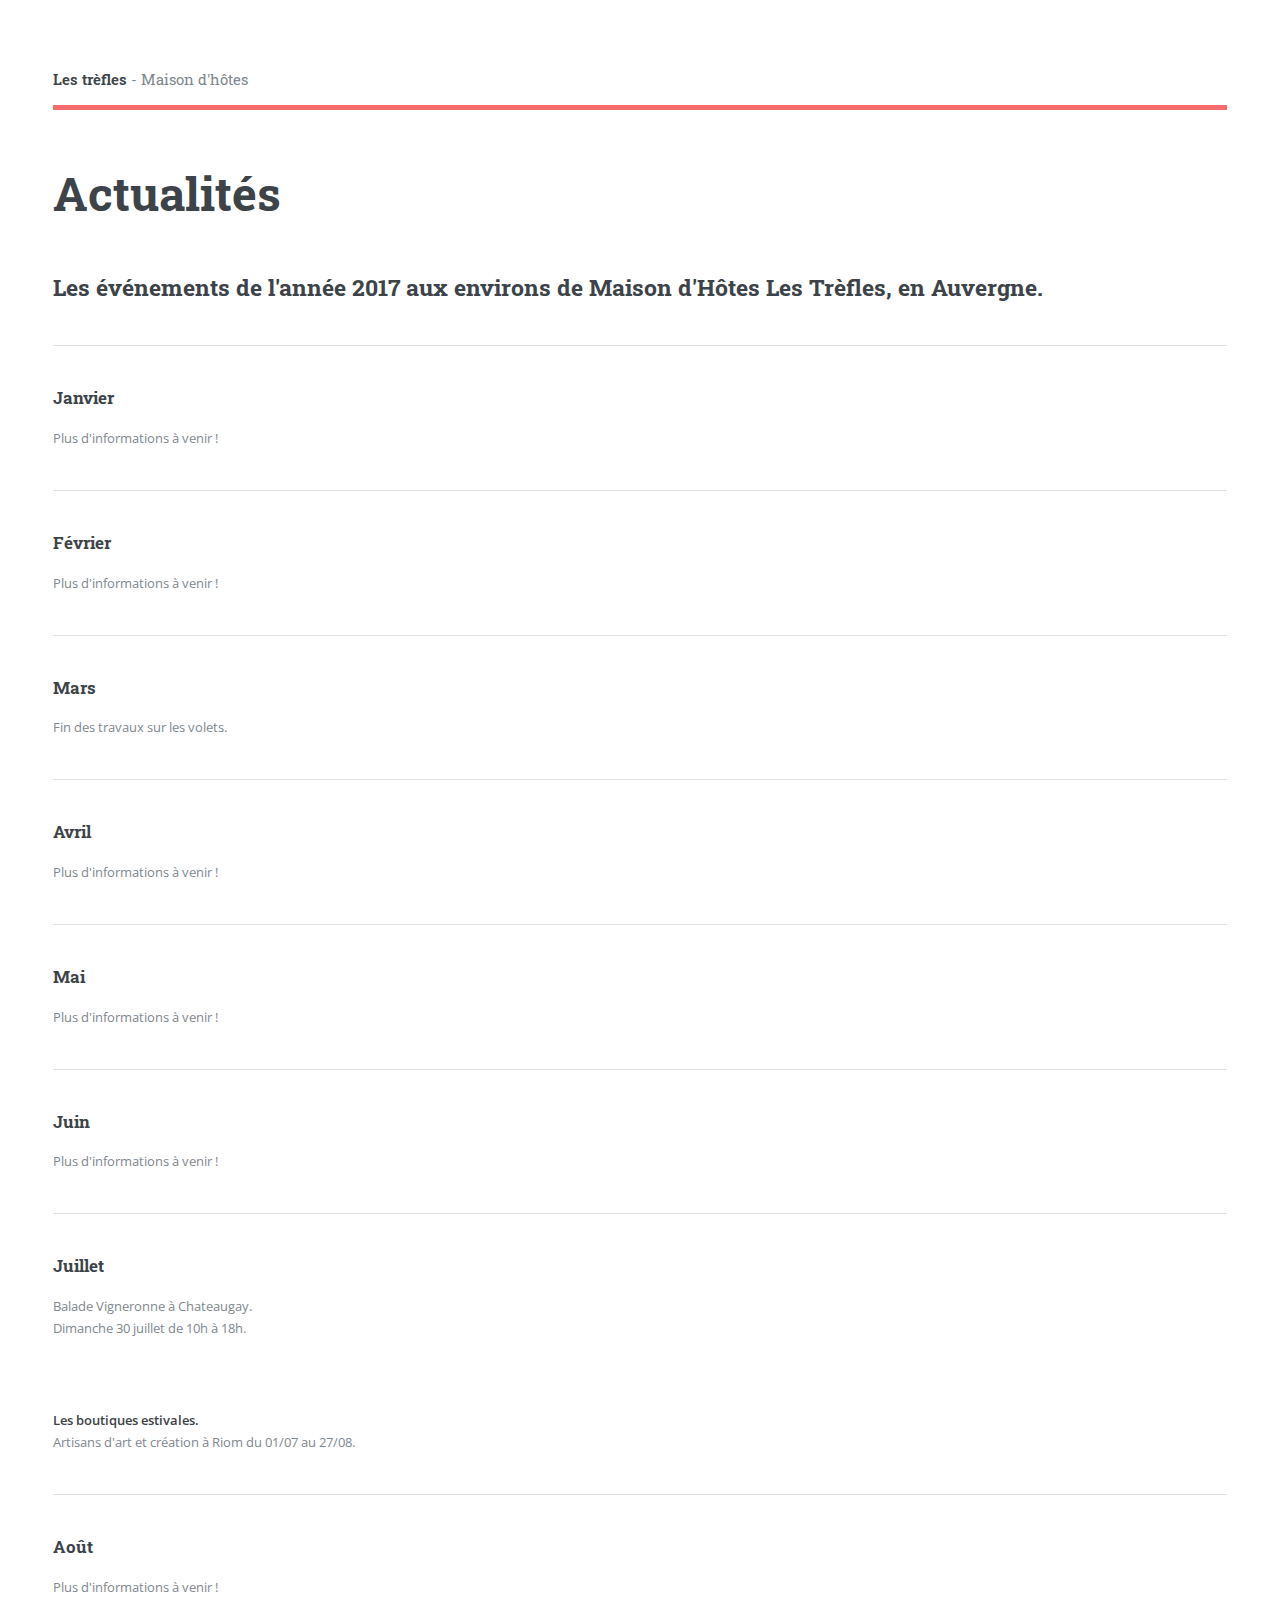
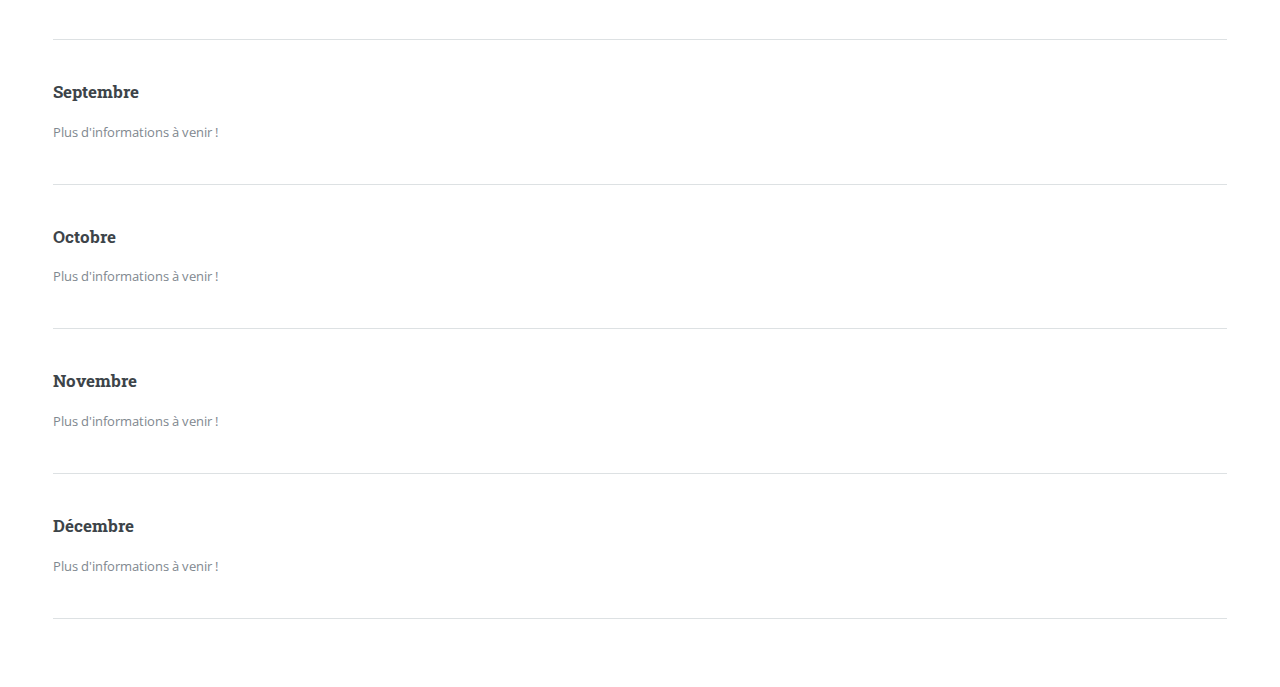
==== commit ad6a2f16: "Revert "Revert "feat: changements de novembre (#19)" (#21)"" ====
--- a/actu.html
+++ b/actu.html
@@ -9,11 +9,8 @@
 		<title>Actualités | les Trèfles</title>
 		<meta charset="utf-8" />
 		<meta name="viewport" content="width=device-width, initial-scale=1, user-scalable=no" />
-		<!--[if lte IE 8]><script src="assets/js/ie/html5shiv.js"></script><![endif]-->
 		<link rel="stylesheet" href="assets/css/main.css" />
 		<link rel="icon" type="image/ico" href="images/ico.ico" />
-		<!--[if lte IE 9]><link rel="stylesheet" href="assets/css/ie9.css" /><![endif]-->
-		<!--[if lte IE 8]><link rel="stylesheet" href="assets/css/ie8.css" /><![endif]-->
 		<meta http-equiv="Content-Type" content="text/html; charset=utf-8">
 		<meta name="description" content="Maison d'hôtes située en Auvergne.">
 		<meta name="keywords" content="maison, chambres, hôtes, auvergne">
@@ -173,7 +170,6 @@
 			<script src="assets/js/jquery.min.js"></script>
 			<script src="assets/js/skel.min.js"></script>
 			<script src="assets/js/util.js"></script>
-			<!--[if lte IE 8]><script src="assets/js/ie/respond.min.js"></script><![endif]-->
 			<script src="assets/js/main.js"></script>
 
 	</body>
--- a/assets/css/main.css
+++ b/assets/css/main.css
@@ -1,4129 +1,2274 @@
-@import url(font-awesome.min.css);
+@import url(fontawesome-all.min.css);
 @import url("https://fonts.googleapis.com/css?family=Open+Sans:400,600,400italic,600italic|Roboto+Slab:400,700");
-
-/*
-	Editorial by HTML5 UP
-	html5up.net | @ajlkn
-	Free for personal and commercial use under the CCA 3.0 license (html5up.net/license)
+/*
+	Editorial by HTML5 UP
+	html5up.net | @ajlkn
+	Free for personal and commercial use under the CCA 3.0 license (html5up.net/license)
 */
-
-/* Reset  #7f888f couleur */
-
-	html, body, div, span, applet, object, iframe, h1, h2, h3, h4, h5, h6, p, blockquote, pre, a, abbr, acronym, address, big, cite, code, del, dfn, em, img, ins, kbd, q, s, samp, small, strike, strong, sub, sup, tt, var, b, u, i, center, dl, dt, dd, ol, ul, li, fieldset, form, label, legend, table, caption, tbody, tfoot, thead, tr, th, td, article, aside, canvas, details, embed, figure, figcaption, footer, header, hgroup, menu, nav, output, ruby, section, summary, time, mark, audio, video {
-		margin: 0;
-		padding: 0;
-		border: 0;
-		font-size: 100%;
-		font: inherit;
-		vertical-align: baseline;
-	}
-
-	article, aside, details, figcaption, figure, footer, header, hgroup, menu, nav, section {
-		display: block;
-	}
-
-	body {
-		line-height: 1;
-	}
-
-	ol, ul {
-		list-style: none;
-	}
-
-	blockquote, q {
-		quotes: none;
-	}
-
-	blockquote:before, blockquote:after, q:before, q:after {
-		content: '';
-		content: none;
-	}
-
-	table {
-		border-collapse: collapse;
-		border-spacing: 0;
-	}
-
-	body {
-		-webkit-text-size-adjust: none;
-	}
-
-/* Box Model */
-
-	*, *:before, *:after {
-		-moz-box-sizing: border-box;
-		-webkit-box-sizing: border-box;
-		box-sizing: border-box;
-	}
-
-/* Grid */
-
-	.row {
-		border-bottom: solid 1px transparent;
-		-moz-box-sizing: border-box;
-		-webkit-box-sizing: border-box;
-		box-sizing: border-box;
-	}
-
-	.row > * {
-		float: left;
-		-moz-box-sizing: border-box;
-		-webkit-box-sizing: border-box;
-		box-sizing: border-box;
-	}
-
-	.row:after, .row:before {
-		content: '';
-		display: block;
-		clear: both;
-		height: 0;
-	}
-
-	.row.uniform > * > :first-child {
-		margin-top: 0;
-	}
-
-	.row.uniform > * > :last-child {
-		margin-bottom: 0;
-	}
-
-	.row.\30 \25 > * {
-		padding: 0 0 0 0em;
-	}
-
-	.row.\30 \25 {
-		margin: 0 0 -1px 0em;
-	}
-
-	.row.uniform.\30 \25 > * {
-		padding: 0em 0 0 0em;
-	}
-
-	.row.uniform.\30 \25 {
-		margin: 0em 0 -1px 0em;
-	}
-
-	.row > * {
-		padding: 0 0 0 1.5em;
-	}
-
-	.row {
-		margin: 0 0 -1px -1.5em;
-	}
-
-	.row.uniform > * {
-		padding: 1.5em 0 0 1.5em;
-	}
-
-	.row.uniform {
-		margin: -1.5em 0 -1px -1.5em;
-	}
-
-	.row.\32 00\25 > * {
-		padding: 0 0 0 3em;
-	}
-
-	.row.\32 00\25 {
-		margin: 0 0 -1px -3em;
-	}
-
-	.row.uniform.\32 00\25 > * {
-		padding: 3em 0 0 3em;
-	}
-
-	.row.uniform.\32 00\25 {
-		margin: -3em 0 -1px -3em;
-	}
-
-	.row.\31 50\25 > * {
-		padding: 0 0 0 2.25em;
-	}
-
-	.row.\31 50\25 {
-		margin: 0 0 -1px -2.25em;
-	}
-
-	.row.uniform.\31 50\25 > * {
-		padding: 2.25em 0 0 2.25em;
-	}
-
-	.row.uniform.\31 50\25 {
-		margin: -2.25em 0 -1px -2.25em;
-	}
-
-	.row.\35 0\25 > * {
-		padding: 0 0 0 0.75em;
-	}
-
-	.row.\35 0\25 {
-		margin: 0 0 -1px -0.75em;
-	}
-
-	.row.uniform.\35 0\25 > * {
-		padding: 0.75em 0 0 0.75em;
-	}
-
-	.row.uniform.\35 0\25 {
-		margin: -0.75em 0 -1px -0.75em;
-	}
-
-	.row.\32 5\25 > * {
-		padding: 0 0 0 0.375em;
-	}
-
-	.row.\32 5\25 {
-		margin: 0 0 -1px -0.375em;
-	}
-
-	.row.uniform.\32 5\25 > * {
-		padding: 0.375em 0 0 0.375em;
-	}
-
-	.row.uniform.\32 5\25 {
-		margin: -0.375em 0 -1px -0.375em;
-	}
-
-	.\31 2u, .\31 2u\24 {
-		width: 100%;
-		clear: none;
-		margin-left: 0;
-	}
-
-	.\31 1u, .\31 1u\24 {
-		width: 91.6666666667%;
-		clear: none;
-		margin-left: 0;
-	}
-
-	.\31 0u, .\31 0u\24 {
-		width: 83.3333333333%;
-		clear: none;
-		margin-left: 0;
-	}
-
-	.\39 u, .\39 u\24 {
-		width: 75%;
-		clear: none;
-		margin-left: 0;
-	}
-
-	.\38 u, .\38 u\24 {
-		width: 66.6666666667%;
-		clear: none;
-		margin-left: 0;
-	}
-
-	.\37 u, .\37 u\24 {
-		width: 58.3333333333%;
-		clear: none;
-		margin-left: 0;
-	}
-
-	.\36 u, .\36 u\24 {
-		width: 50%;
-		clear: none;
-		margin-left: 0;
-	}
-
-	.\35 u, .\35 u\24 {
-		width: 41.6666666667%;
-		clear: none;
-		margin-left: 0;
-	}
-
-	.\34 u, .\34 u\24 {
-		width: 33.3333333333%;
-		clear: none;
-		margin-left: 0;
-	}
-
-	.\33 u, .\33 u\24 {
-		width: 25%;
-		clear: none;
-		margin-left: 0;
-	}
-
-	.\32 u, .\32 u\24 {
-		width: 16.6666666667%;
-		clear: none;
-		margin-left: 0;
-	}
-
-	.\31 u, .\31 u\24 {
-		width: 8.3333333333%;
-		clear: none;
-		margin-left: 0;
-	}
-
-	.\31 2u\24 + *,
-	.\31 1u\24 + *,
-	.\31 0u\24 + *,
-	.\39 u\24 + *,
-	.\38 u\24 + *,
-	.\37 u\24 + *,
-	.\36 u\24 + *,
-	.\35 u\24 + *,
-	.\34 u\24 + *,
-	.\33 u\24 + *,
-	.\32 u\24 + *,
-	.\31 u\24 + * {
-		clear: left;
-	}
-
-	.\-11u {
-		margin-left: 91.66667%;
-	}
-
-	.\-10u {
-		margin-left: 83.33333%;
-	}
-
-	.\-9u {
-		margin-left: 75%;
-	}
-
-	.\-8u {
-		margin-left: 66.66667%;
-	}
-
-	.\-7u {
-		margin-left: 58.33333%;
-	}
-
-	.\-6u {
-		margin-left: 50%;
-	}
-
-	.\-5u {
-		margin-left: 41.66667%;
-	}
-
-	.\-4u {
-		margin-left: 33.33333%;
-	}
-
-	.\-3u {
-		margin-left: 25%;
-	}
-
-	.\-2u {
-		margin-left: 16.66667%;
-	}
-
-	.\-1u {
-		margin-left: 8.33333%;
-	}
-
-	@media screen and (max-width: 1680px) {
-
-		.row > * {
-			padding: 0 0 0 1.5em;
-		}
-
-		.row {
-			margin: 0 0 -1px -1.5em;
-		}
-
-		.row.uniform > * {
-			padding: 1.5em 0 0 1.5em;
-		}
-
-		.row.uniform {
-			margin: -1.5em 0 -1px -1.5em;
-		}
-
-		.row.\32 00\25 > * {
-			padding: 0 0 0 3em;
-		}
-
-		.row.\32 00\25 {
-			margin: 0 0 -1px -3em;
-		}
-
-		.row.uniform.\32 00\25 > * {
-			padding: 3em 0 0 3em;
-		}
-
-		.row.uniform.\32 00\25 {
-			margin: -3em 0 -1px -3em;
-		}
-
-		.row.\31 50\25 > * {
-			padding: 0 0 0 2.25em;
-		}
-
-		.row.\31 50\25 {
-			margin: 0 0 -1px -2.25em;
-		}
-
-		.row.uniform.\31 50\25 > * {
-			padding: 2.25em 0 0 2.25em;
-		}
-
-		.row.uniform.\31 50\25 {
-			margin: -2.25em 0 -1px -2.25em;
-		}
-
-		.row.\35 0\25 > * {
-			padding: 0 0 0 0.75em;
-		}
-
-		.row.\35 0\25 {
-			margin: 0 0 -1px -0.75em;
-		}
-
-		.row.uniform.\35 0\25 > * {
-			padding: 0.75em 0 0 0.75em;
-		}
-
-		.row.uniform.\35 0\25 {
-			margin: -0.75em 0 -1px -0.75em;
-		}
-
-		.row.\32 5\25 > * {
-			padding: 0 0 0 0.375em;
-		}
-
-		.row.\32 5\25 {
-			margin: 0 0 -1px -0.375em;
-		}
-
-		.row.uniform.\32 5\25 > * {
-			padding: 0.375em 0 0 0.375em;
-		}
-
-		.row.uniform.\32 5\25 {
-			margin: -0.375em 0 -1px -0.375em;
-		}
-
-		.\31 2u\28xlarge\29, .\31 2u\24\28xlarge\29 {
-			width: 100%;
-			clear: none;
-			margin-left: 0;
-		}
-
-		.\31 1u\28xlarge\29, .\31 1u\24\28xlarge\29 {
-			width: 91.6666666667%;
-			clear: none;
-			margin-left: 0;
-		}
-
-		.\31 0u\28xlarge\29, .\31 0u\24\28xlarge\29 {
-			width: 83.3333333333%;
-			clear: none;
-			margin-left: 0;
-		}
-
-		.\39 u\28xlarge\29, .\39 u\24\28xlarge\29 {
-			width: 75%;
-			clear: none;
-			margin-left: 0;
-		}
-
-		.\38 u\28xlarge\29, .\38 u\24\28xlarge\29 {
-			width: 66.6666666667%;
-			clear: none;
-			margin-left: 0;
-		}
-
-		.\37 u\28xlarge\29, .\37 u\24\28xlarge\29 {
-			width: 58.3333333333%;
-			clear: none;
-			margin-left: 0;
-		}
-
-		.\36 u\28xlarge\29, .\36 u\24\28xlarge\29 {
-			width: 50%;
-			clear: none;
-			margin-left: 0;
-		}
-
-		.\35 u\28xlarge\29, .\35 u\24\28xlarge\29 {
-			width: 41.6666666667%;
-			clear: none;
-			margin-left: 0;
-		}
-
-		.\34 u\28xlarge\29, .\34 u\24\28xlarge\29 {
-			width: 33.3333333333%;
-			clear: none;
-			margin-left: 0;
-		}
-
-		.\33 u\28xlarge\29, .\33 u\24\28xlarge\29 {
-			width: 25%;
-			clear: none;
-			margin-left: 0;
-		}
-
-		.\32 u\28xlarge\29, .\32 u\24\28xlarge\29 {
-			width: 16.6666666667%;
-			clear: none;
-			margin-left: 0;
-		}
-
-		.\31 u\28xlarge\29, .\31 u\24\28xlarge\29 {
-			width: 8.3333333333%;
-			clear: none;
-			margin-left: 0;
-		}
-
-		.\31 2u\24\28xlarge\29 + *,
-		.\31 1u\24\28xlarge\29 + *,
-		.\31 0u\24\28xlarge\29 + *,
-		.\39 u\24\28xlarge\29 + *,
-		.\38 u\24\28xlarge\29 + *,
-		.\37 u\24\28xlarge\29 + *,
-		.\36 u\24\28xlarge\29 + *,
-		.\35 u\24\28xlarge\29 + *,
-		.\34 u\24\28xlarge\29 + *,
-		.\33 u\24\28xlarge\29 + *,
-		.\32 u\24\28xlarge\29 + *,
-		.\31 u\24\28xlarge\29 + * {
-			clear: left;
-		}
-
-		.\-11u\28xlarge\29 {
-			margin-left: 91.66667%;
-		}
-
-		.\-10u\28xlarge\29 {
-			margin-left: 83.33333%;
-		}
-
-		.\-9u\28xlarge\29 {
-			margin-left: 75%;
-		}
-
-		.\-8u\28xlarge\29 {
-			margin-left: 66.66667%;
-		}
-
-		.\-7u\28xlarge\29 {
-			margin-left: 58.33333%;
-		}
-
-		.\-6u\28xlarge\29 {
-			margin-left: 50%;
-		}
-
-		.\-5u\28xlarge\29 {
-			margin-left: 41.66667%;
-		}
-
-		.\-4u\28xlarge\29 {
-			margin-left: 33.33333%;
-		}
-
-		.\-3u\28xlarge\29 {
-			margin-left: 25%;
-		}
-
-		.\-2u\28xlarge\29 {
-			margin-left: 16.66667%;
-		}
-
-		.\-1u\28xlarge\29 {
-			margin-left: 8.33333%;
-		}
-
-	}
-
-	@media screen and (max-width: 1280px) {
-
-		.row > * {
-			padding: 0 0 0 1.5em;
-		}
-
-		.row {
-			margin: 0 0 -1px -1.5em;
-		}
-
-		.row.uniform > * {
-			padding: 1.5em 0 0 1.5em;
-		}
-
-		.row.uniform {
-			margin: -1.5em 0 -1px -1.5em;
-		}
-
-		.row.\32 00\25 > * {
-			padding: 0 0 0 3em;
-		}
-
-		.row.\32 00\25 {
-			margin: 0 0 -1px -3em;
-		}
-
-		.row.uniform.\32 00\25 > * {
-			padding: 3em 0 0 3em;
-		}
-
-		.row.uniform.\32 00\25 {
-			margin: -3em 0 -1px -3em;
-		}
-
-		.row.\31 50\25 > * {
-			padding: 0 0 0 2.25em;
-		}
-
-		.row.\31 50\25 {
-			margin: 0 0 -1px -2.25em;
-		}
-
-		.row.uniform.\31 50\25 > * {
-			padding: 2.25em 0 0 2.25em;
-		}
-
-		.row.uniform.\31 50\25 {
-			margin: -2.25em 0 -1px -2.25em;
-		}
-
-		.row.\35 0\25 > * {
-			padding: 0 0 0 0.75em;
-		}
-
-		.row.\35 0\25 {
-			margin: 0 0 -1px -0.75em;
-		}
-
-		.row.uniform.\35 0\25 > * {
-			padding: 0.75em 0 0 0.75em;
-		}
-
-		.row.uniform.\35 0\25 {
-			margin: -0.75em 0 -1px -0.75em;
-		}
-
-		.row.\32 5\25 > * {
-			padding: 0 0 0 0.375em;
-		}
-
-		.row.\32 5\25 {
-			margin: 0 0 -1px -0.375em;
-		}
-
-		.row.uniform.\32 5\25 > * {
-			padding: 0.375em 0 0 0.375em;
-		}
-
-		.row.uniform.\32 5\25 {
-			margin: -0.375em 0 -1px -0.375em;
-		}
-
-		.\31 2u\28large\29, .\31 2u\24\28large\29 {
-			width: 100%;
-			clear: none;
-			margin-left: 0;
-		}
-
-		.\31 1u\28large\29, .\31 1u\24\28large\29 {
-			width: 91.6666666667%;
-			clear: none;
-			margin-left: 0;
-		}
-
-		.\31 0u\28large\29, .\31 0u\24\28large\29 {
-			width: 83.3333333333%;
-			clear: none;
-			margin-left: 0;
-		}
-
-		.\39 u\28large\29, .\39 u\24\28large\29 {
-			width: 75%;
-			clear: none;
-			margin-left: 0;
-		}
-
-		.\38 u\28large\29, .\38 u\24\28large\29 {
-			width: 66.6666666667%;
-			clear: none;
-			margin-left: 0;
-		}
-
-		.\37 u\28large\29, .\37 u\24\28large\29 {
-			width: 58.3333333333%;
-			clear: none;
-			margin-left: 0;
-		}
-
-		.\36 u\28large\29, .\36 u\24\28large\29 {
-			width: 50%;
-			clear: none;
-			margin-left: 0;
-		}
-
-		.\35 u\28large\29, .\35 u\24\28large\29 {
-			width: 41.6666666667%;
-			clear: none;
-			margin-left: 0;
-		}
-
-		.\34 u\28large\29, .\34 u\24\28large\29 {
-			width: 33.3333333333%;
-			clear: none;
-			margin-left: 0;
-		}
-
-		.\33 u\28large\29, .\33 u\24\28large\29 {
-			width: 25%;
-			clear: none;
-			margin-left: 0;
-		}
-
-		.\32 u\28large\29, .\32 u\24\28large\29 {
-			width: 16.6666666667%;
-			clear: none;
-			margin-left: 0;
-		}
-
-		.\31 u\28large\29, .\31 u\24\28large\29 {
-			width: 8.3333333333%;
-			clear: none;
-			margin-left: 0;
-		}
-
-		.\31 2u\24\28large\29 + *,
-		.\31 1u\24\28large\29 + *,
-		.\31 0u\24\28large\29 + *,
-		.\39 u\24\28large\29 + *,
-		.\38 u\24\28large\29 + *,
-		.\37 u\24\28large\29 + *,
-		.\36 u\24\28large\29 + *,
-		.\35 u\24\28large\29 + *,
-		.\34 u\24\28large\29 + *,
-		.\33 u\24\28large\29 + *,
-		.\32 u\24\28large\29 + *,
-		.\31 u\24\28large\29 + * {
-			clear: left;
-		}
-
-		.\-11u\28large\29 {
-			margin-left: 91.66667%;
-		}
-
-		.\-10u\28large\29 {
-			margin-left: 83.33333%;
-		}
-
-		.\-9u\28large\29 {
-			margin-left: 75%;
-		}
-
-		.\-8u\28large\29 {
-			margin-left: 66.66667%;
-		}
-
-		.\-7u\28large\29 {
-			margin-left: 58.33333%;
-		}
-
-		.\-6u\28large\29 {
-			margin-left: 50%;
-		}
-
-		.\-5u\28large\29 {
-			margin-left: 41.66667%;
-		}
-
-		.\-4u\28large\29 {
-			margin-left: 33.33333%;
-		}
-
-		.\-3u\28large\29 {
-			margin-left: 25%;
-		}
-
-		.\-2u\28large\29 {
-			margin-left: 16.66667%;
-		}
-
-		.\-1u\28large\29 {
-			margin-left: 8.33333%;
-		}
-
-	}
-
-	@media screen and (max-width: 980px) {
-
-		.row > * {
-			padding: 0 0 0 1.5em;
-		}
-
-		.row {
-			margin: 0 0 -1px -1.5em;
-		}
-
-		.row.uniform > * {
-			padding: 1.5em 0 0 1.5em;
-		}
-
-		.row.uniform {
-			margin: -1.5em 0 -1px -1.5em;
-		}
-
-		.row.\32 00\25 > * {
-			padding: 0 0 0 3em;
-		}
-
-		.row.\32 00\25 {
-			margin: 0 0 -1px -3em;
-		}
-
-		.row.uniform.\32 00\25 > * {
-			padding: 3em 0 0 3em;
-		}
-
-		.row.uniform.\32 00\25 {
-			margin: -3em 0 -1px -3em;
-		}
-
-		.row.\31 50\25 > * {
-			padding: 0 0 0 2.25em;
-		}
-
-		.row.\31 50\25 {
-			margin: 0 0 -1px -2.25em;
-		}
-
-		.row.uniform.\31 50\25 > * {
-			padding: 2.25em 0 0 2.25em;
-		}
-
-		.row.uniform.\31 50\25 {
-			margin: -2.25em 0 -1px -2.25em;
-		}
-
-		.row.\35 0\25 > * {
-			padding: 0 0 0 0.75em;
-		}
-
-		.row.\35 0\25 {
-			margin: 0 0 -1px -0.75em;
-		}
-
-		.row.uniform.\35 0\25 > * {
-			padding: 0.75em 0 0 0.75em;
-		}
-
-		.row.uniform.\35 0\25 {
-			margin: -0.75em 0 -1px -0.75em;
-		}
-
-		.row.\32 5\25 > * {
-			padding: 0 0 0 0.375em;
-		}
-
-		.row.\32 5\25 {
-			margin: 0 0 -1px -0.375em;
-		}
-
-		.row.uniform.\32 5\25 > * {
-			padding: 0.375em 0 0 0.375em;
-		}
-
-		.row.uniform.\32 5\25 {
-			margin: -0.375em 0 -1px -0.375em;
-		}
-
-		.\31 2u\28medium\29, .\31 2u\24\28medium\29 {
-			width: 100%;
-			clear: none;
-			margin-left: 0;
-		}
-
-		.\31 1u\28medium\29, .\31 1u\24\28medium\29 {
-			width: 91.6666666667%;
-			clear: none;
-			margin-left: 0;
-		}
-
-		.\31 0u\28medium\29, .\31 0u\24\28medium\29 {
-			width: 83.3333333333%;
-			clear: none;
-			margin-left: 0;
-		}
-
-		.\39 u\28medium\29, .\39 u\24\28medium\29 {
-			width: 75%;
-			clear: none;
-			margin-left: 0;
-		}
-
-		.\38 u\28medium\29, .\38 u\24\28medium\29 {
-			width: 66.6666666667%;
-			clear: none;
-			margin-left: 0;
-		}
-
-		.\37 u\28medium\29, .\37 u\24\28medium\29 {
-			width: 58.3333333333%;
-			clear: none;
-			margin-left: 0;
-		}
-
-		.\36 u\28medium\29, .\36 u\24\28medium\29 {
-			width: 50%;
-			clear: none;
-			margin-left: 0;
-		}
-
-		.\35 u\28medium\29, .\35 u\24\28medium\29 {
-			width: 41.6666666667%;
-			clear: none;
-			margin-left: 0;
-		}
-
-		.\34 u\28medium\29, .\34 u\24\28medium\29 {
-			width: 33.3333333333%;
-			clear: none;
-			margin-left: 0;
-		}
-
-		.\33 u\28medium\29, .\33 u\24\28medium\29 {
-			width: 25%;
-			clear: none;
-			margin-left: 0;
-		}
-
-		.\32 u\28medium\29, .\32 u\24\28medium\29 {
-			width: 16.6666666667%;
-			clear: none;
-			margin-left: 0;
-		}
-
-		.\31 u\28medium\29, .\31 u\24\28medium\29 {
-			width: 8.3333333333%;
-			clear: none;
-			margin-left: 0;
-		}
-
-		.\31 2u\24\28medium\29 + *,
-		.\31 1u\24\28medium\29 + *,
-		.\31 0u\24\28medium\29 + *,
-		.\39 u\24\28medium\29 + *,
-		.\38 u\24\28medium\29 + *,
-		.\37 u\24\28medium\29 + *,
-		.\36 u\24\28medium\29 + *,
-		.\35 u\24\28medium\29 + *,
-		.\34 u\24\28medium\29 + *,
-		.\33 u\24\28medium\29 + *,
-		.\32 u\24\28medium\29 + *,
-		.\31 u\24\28medium\29 + * {
-			clear: left;
-		}
-
-		.\-11u\28medium\29 {
-			margin-left: 91.66667%;
-		}
-
-		.\-10u\28medium\29 {
-			margin-left: 83.33333%;
-		}
-
-		.\-9u\28medium\29 {
-			margin-left: 75%;
-		}
-
-		.\-8u\28medium\29 {
-			margin-left: 66.66667%;
-		}
-
-		.\-7u\28medium\29 {
-			margin-left: 58.33333%;
-		}
-
-		.\-6u\28medium\29 {
-			margin-left: 50%;
-		}
-
-		.\-5u\28medium\29 {
-			margin-left: 41.66667%;
-		}
-
-		.\-4u\28medium\29 {
-			margin-left: 33.33333%;
-		}
-
-		.\-3u\28medium\29 {
-			margin-left: 25%;
-		}
-
-		.\-2u\28medium\29 {
-			margin-left: 16.66667%;
-		}
-
-		.\-1u\28medium\29 {
-			margin-left: 8.33333%;
-		}
-
-	}
-
-	@media screen and (max-width: 736px) {
-
-		.row > * {
-			padding: 0 0 0 1.5em;
-		}
-
-		.row {
-			margin: 0 0 -1px -1.5em;
-		}
-
-		.row.uniform > * {
-			padding: 1.5em 0 0 1.5em;
-		}
-
-		.row.uniform {
-			margin: -1.5em 0 -1px -1.5em;
-		}
-
-		.row.\32 00\25 > * {
-			padding: 0 0 0 3em;
-		}
-
-		.row.\32 00\25 {
-			margin: 0 0 -1px -3em;
-		}
-
-		.row.uniform.\32 00\25 > * {
-			padding: 3em 0 0 3em;
-		}
-
-		.row.uniform.\32 00\25 {
-			margin: -3em 0 -1px -3em;
-		}
-
-		.row.\31 50\25 > * {
-			padding: 0 0 0 2.25em;
-		}
-
-		.row.\31 50\25 {
-			margin: 0 0 -1px -2.25em;
-		}
-
-		.row.uniform.\31 50\25 > * {
-			padding: 2.25em 0 0 2.25em;
-		}
-
-		.row.uniform.\31 50\25 {
-			margin: -2.25em 0 -1px -2.25em;
-		}
-
-		.row.\35 0\25 > * {
-			padding: 0 0 0 0.75em;
-		}
-
-		.row.\35 0\25 {
-			margin: 0 0 -1px -0.75em;
-		}
-
-		.row.uniform.\35 0\25 > * {
-			padding: 0.75em 0 0 0.75em;
-		}
-
-		.row.uniform.\35 0\25 {
-			margin: -0.75em 0 -1px -0.75em;
-		}
-
-		.row.\32 5\25 > * {
-			padding: 0 0 0 0.375em;
-		}
-
-		.row.\32 5\25 {
-			margin: 0 0 -1px -0.375em;
-		}
-
-		.row.uniform.\32 5\25 > * {
-			padding: 0.375em 0 0 0.375em;
-		}
-
-		.row.uniform.\32 5\25 {
-			margin: -0.375em 0 -1px -0.375em;
-		}
-
-		.\31 2u\28small\29, .\31 2u\24\28small\29 {
-			width: 100%;
-			clear: none;
-			margin-left: 0;
-		}
-
-		.\31 1u\28small\29, .\31 1u\24\28small\29 {
-			width: 91.6666666667%;
-			clear: none;
-			margin-left: 0;
-		}
-
-		.\31 0u\28small\29, .\31 0u\24\28small\29 {
-			width: 83.3333333333%;
-			clear: none;
-			margin-left: 0;
-		}
-
-		.\39 u\28small\29, .\39 u\24\28small\29 {
-			width: 75%;
-			clear: none;
-			margin-left: 0;
-		}
-
-		.\38 u\28small\29, .\38 u\24\28small\29 {
-			width: 66.6666666667%;
-			clear: none;
-			margin-left: 0;
-		}
-
-		.\37 u\28small\29, .\37 u\24\28small\29 {
-			width: 58.3333333333%;
-			clear: none;
-			margin-left: 0;
-		}
-
-		.\36 u\28small\29, .\36 u\24\28small\29 {
-			width: 50%;
-			clear: none;
-			margin-left: 0;
-		}
-
-		.\35 u\28small\29, .\35 u\24\28small\29 {
-			width: 41.6666666667%;
-			clear: none;
-			margin-left: 0;
-		}
-
-		.\34 u\28small\29, .\34 u\24\28small\29 {
-			width: 33.3333333333%;
-			clear: none;
-			margin-left: 0;
-		}
-
-		.\33 u\28small\29, .\33 u\24\28small\29 {
-			width: 25%;
-			clear: none;
-			margin-left: 0;
-		}
-
-		.\32 u\28small\29, .\32 u\24\28small\29 {
-			width: 16.6666666667%;
-			clear: none;
-			margin-left: 0;
-		}
-
-		.\31 u\28small\29, .\31 u\24\28small\29 {
-			width: 8.3333333333%;
-			clear: none;
-			margin-left: 0;
-		}
-
-		.\31 2u\24\28small\29 + *,
-		.\31 1u\24\28small\29 + *,
-		.\31 0u\24\28small\29 + *,
-		.\39 u\24\28small\29 + *,
-		.\38 u\24\28small\29 + *,
-		.\37 u\24\28small\29 + *,
-		.\36 u\24\28small\29 + *,
-		.\35 u\24\28small\29 + *,
-		.\34 u\24\28small\29 + *,
-		.\33 u\24\28small\29 + *,
-		.\32 u\24\28small\29 + *,
-		.\31 u\24\28small\29 + * {
-			clear: left;
-		}
-
-		.\-11u\28small\29 {
-			margin-left: 91.66667%;
-		}
-
-		.\-10u\28small\29 {
-			margin-left: 83.33333%;
-		}
-
-		.\-9u\28small\29 {
-			margin-left: 75%;
-		}
-
-		.\-8u\28small\29 {
-			margin-left: 66.66667%;
-		}
-
-		.\-7u\28small\29 {
-			margin-left: 58.33333%;
-		}
-
-		.\-6u\28small\29 {
-			margin-left: 50%;
-		}
-
-		.\-5u\28small\29 {
-			margin-left: 41.66667%;
-		}
-
-		.\-4u\28small\29 {
-			margin-left: 33.33333%;
-		}
-
-		.\-3u\28small\29 {
-			margin-left: 25%;
-		}
-
-		.\-2u\28small\29 {
-			margin-left: 16.66667%;
-		}
-
-		.\-1u\28small\29 {
-			margin-left: 8.33333%;
-		}
-
-	}
-
-	@media screen and (max-width: 480px) {
-
-		.row > * {
-			padding: 0 0 0 1.5em;
-		}
-
-		.row {
-			margin: 0 0 -1px -1.5em;
-		}
-
-		.row.uniform > * {
-			padding: 1.5em 0 0 1.5em;
-		}
-
-		.row.uniform {
-			margin: -1.5em 0 -1px -1.5em;
-		}
-
-		.row.\32 00\25 > * {
-			padding: 0 0 0 3em;
-		}
-
-		.row.\32 00\25 {
-			margin: 0 0 -1px -3em;
-		}
-
-		.row.uniform.\32 00\25 > * {
-			padding: 3em 0 0 3em;
-		}
-
-		.row.uniform.\32 00\25 {
-			margin: -3em 0 -1px -3em;
-		}
-
-		.row.\31 50\25 > * {
-			padding: 0 0 0 2.25em;
-		}
-
-		.row.\31 50\25 {
-			margin: 0 0 -1px -2.25em;
-		}
-
-		.row.uniform.\31 50\25 > * {
-			padding: 2.25em 0 0 2.25em;
-		}
-
-		.row.uniform.\31 50\25 {
-			margin: -2.25em 0 -1px -2.25em;
-		}
-
-		.row.\35 0\25 > * {
-			padding: 0 0 0 0.75em;
-		}
-
-		.row.\35 0\25 {
-			margin: 0 0 -1px -0.75em;
-		}
-
-		.row.uniform.\35 0\25 > * {
-			padding: 0.75em 0 0 0.75em;
-		}
-
-		.row.uniform.\35 0\25 {
-			margin: -0.75em 0 -1px -0.75em;
-		}
-
-		.row.\32 5\25 > * {
-			padding: 0 0 0 0.375em;
-		}
-
-		.row.\32 5\25 {
-			margin: 0 0 -1px -0.375em;
-		}
-
-		.row.uniform.\32 5\25 > * {
-			padding: 0.375em 0 0 0.375em;
-		}
-
-		.row.uniform.\32 5\25 {
-			margin: -0.375em 0 -1px -0.375em;
-		}
-
-		.\31 2u\28xsmall\29, .\31 2u\24\28xsmall\29 {
-			width: 100%;
-			clear: none;
-			margin-left: 0;
-		}
-
-		.\31 1u\28xsmall\29, .\31 1u\24\28xsmall\29 {
-			width: 91.6666666667%;
-			clear: none;
-			margin-left: 0;
-		}
-
-		.\31 0u\28xsmall\29, .\31 0u\24\28xsmall\29 {
-			width: 83.3333333333%;
-			clear: none;
-			margin-left: 0;
-		}
-
-		.\39 u\28xsmall\29, .\39 u\24\28xsmall\29 {
-			width: 75%;
-			clear: none;
-			margin-left: 0;
-		}
-
-		.\38 u\28xsmall\29, .\38 u\24\28xsmall\29 {
-			width: 66.6666666667%;
-			clear: none;
-			margin-left: 0;
-		}
-
-		.\37 u\28xsmall\29, .\37 u\24\28xsmall\29 {
-			width: 58.3333333333%;
-			clear: none;
-			margin-left: 0;
-		}
-
-		.\36 u\28xsmall\29, .\36 u\24\28xsmall\29 {
-			width: 50%;
-			clear: none;
-			margin-left: 0;
-		}
-
-		.\35 u\28xsmall\29, .\35 u\24\28xsmall\29 {
-			width: 41.6666666667%;
-			clear: none;
-			margin-left: 0;
-		}
-
-		.\34 u\28xsmall\29, .\34 u\24\28xsmall\29 {
-			width: 33.3333333333%;
-			clear: none;
-			margin-left: 0;
-		}
-
-		.\33 u\28xsmall\29, .\33 u\24\28xsmall\29 {
-			width: 25%;
-			clear: none;
-			margin-left: 0;
-		}
-
-		.\32 u\28xsmall\29, .\32 u\24\28xsmall\29 {
-			width: 16.6666666667%;
-			clear: none;
-			margin-left: 0;
-		}
-
-		.\31 u\28xsmall\29, .\31 u\24\28xsmall\29 {
-			width: 8.3333333333%;
-			clear: none;
-			margin-left: 0;
-		}
-
-		.\31 2u\24\28xsmall\29 + *,
-		.\31 1u\24\28xsmall\29 + *,
-		.\31 0u\24\28xsmall\29 + *,
-		.\39 u\24\28xsmall\29 + *,
-		.\38 u\24\28xsmall\29 + *,
-		.\37 u\24\28xsmall\29 + *,
-		.\36 u\24\28xsmall\29 + *,
-		.\35 u\24\28xsmall\29 + *,
-		.\34 u\24\28xsmall\29 + *,
-		.\33 u\24\28xsmall\29 + *,
-		.\32 u\24\28xsmall\29 + *,
-		.\31 u\24\28xsmall\29 + * {
-			clear: left;
-		}
-
-		.\-11u\28xsmall\29 {
-			margin-left: 91.66667%;
-		}
-
-		.\-10u\28xsmall\29 {
-			margin-left: 83.33333%;
-		}
-
-		.\-9u\28xsmall\29 {
-			margin-left: 75%;
-		}
-
-		.\-8u\28xsmall\29 {
-			margin-left: 66.66667%;
-		}
-
-		.\-7u\28xsmall\29 {
-			margin-left: 58.33333%;
-		}
-
-		.\-6u\28xsmall\29 {
-			margin-left: 50%;
-		}
-
-		.\-5u\28xsmall\29 {
-			margin-left: 41.66667%;
-		}
-
-		.\-4u\28xsmall\29 {
-			margin-left: 33.33333%;
-		}
-
-		.\-3u\28xsmall\29 {
-			margin-left: 25%;
-		}
-
-		.\-2u\28xsmall\29 {
-			margin-left: 16.66667%;
-		}
-
-		.\-1u\28xsmall\29 {
-			margin-left: 8.33333%;
-		}
-
-	}
-
-	@media screen and (max-width: 360px) {
-
-		.row > * {
-			padding: 0 0 0 1.5em;
-		}
-
-		.row {
-			margin: 0 0 -1px -1.5em;
-		}
-
-		.row.uniform > * {
-			padding: 1.5em 0 0 1.5em;
-		}
-
-		.row.uniform {
-			margin: -1.5em 0 -1px -1.5em;
-		}
-
-		.row.\32 00\25 > * {
-			padding: 0 0 0 3em;
-		}
-
-		.row.\32 00\25 {
-			margin: 0 0 -1px -3em;
-		}
-
-		.row.uniform.\32 00\25 > * {
-			padding: 3em 0 0 3em;
-		}
-
-		.row.uniform.\32 00\25 {
-			margin: -3em 0 -1px -3em;
-		}
-
-		.row.\31 50\25 > * {
-			padding: 0 0 0 2.25em;
-		}
-
-		.row.\31 50\25 {
-			margin: 0 0 -1px -2.25em;
-		}
-
-		.row.uniform.\31 50\25 > * {
-			padding: 2.25em 0 0 2.25em;
-		}
-
-		.row.uniform.\31 50\25 {
-			margin: -2.25em 0 -1px -2.25em;
-		}
-
-		.row.\35 0\25 > * {
-			padding: 0 0 0 0.75em;
-		}
-
-		.row.\35 0\25 {
-			margin: 0 0 -1px -0.75em;
-		}
-
-		.row.uniform.\35 0\25 > * {
-			padding: 0.75em 0 0 0.75em;
-		}
-
-		.row.uniform.\35 0\25 {
-			margin: -0.75em 0 -1px -0.75em;
-		}
-
-		.row.\32 5\25 > * {
-			padding: 0 0 0 0.375em;
-		}
-
-		.row.\32 5\25 {
-			margin: 0 0 -1px -0.375em;
-		}
-
-		.row.uniform.\32 5\25 > * {
-			padding: 0.375em 0 0 0.375em;
-		}
-
-		.row.uniform.\32 5\25 {
-			margin: -0.375em 0 -1px -0.375em;
-		}
-
-		.\31 2u\28xxsmall\29, .\31 2u\24\28xxsmall\29 {
-			width: 100%;
-			clear: none;
-			margin-left: 0;
-		}
-
-		.\31 1u\28xxsmall\29, .\31 1u\24\28xxsmall\29 {
-			width: 91.6666666667%;
-			clear: none;
-			margin-left: 0;
-		}
-
-		.\31 0u\28xxsmall\29, .\31 0u\24\28xxsmall\29 {
-			width: 83.3333333333%;
-			clear: none;
-			margin-left: 0;
-		}
-
-		.\39 u\28xxsmall\29, .\39 u\24\28xxsmall\29 {
-			width: 75%;
-			clear: none;
-			margin-left: 0;
-		}
-
-		.\38 u\28xxsmall\29, .\38 u\24\28xxsmall\29 {
-			width: 66.6666666667%;
-			clear: none;
-			margin-left: 0;
-		}
-
-		.\37 u\28xxsmall\29, .\37 u\24\28xxsmall\29 {
-			width: 58.3333333333%;
-			clear: none;
-			margin-left: 0;
-		}
-
-		.\36 u\28xxsmall\29, .\36 u\24\28xxsmall\29 {
-			width: 50%;
-			clear: none;
-			margin-left: 0;
-		}
-
-		.\35 u\28xxsmall\29, .\35 u\24\28xxsmall\29 {
-			width: 41.6666666667%;
-			clear: none;
-			margin-left: 0;
-		}
-
-		.\34 u\28xxsmall\29, .\34 u\24\28xxsmall\29 {
-			width: 33.3333333333%;
-			clear: none;
-			margin-left: 0;
-		}
-
-		.\33 u\28xxsmall\29, .\33 u\24\28xxsmall\29 {
-			width: 25%;
-			clear: none;
-			margin-left: 0;
-		}
-
-		.\32 u\28xxsmall\29, .\32 u\24\28xxsmall\29 {
-			width: 16.6666666667%;
-			clear: none;
-			margin-left: 0;
-		}
-
-		.\31 u\28xxsmall\29, .\31 u\24\28xxsmall\29 {
-			width: 8.3333333333%;
-			clear: none;
-			margin-left: 0;
-		}
-
-		.\31 2u\24\28xxsmall\29 + *,
-		.\31 1u\24\28xxsmall\29 + *,
-		.\31 0u\24\28xxsmall\29 + *,
-		.\39 u\24\28xxsmall\29 + *,
-		.\38 u\24\28xxsmall\29 + *,
-		.\37 u\24\28xxsmall\29 + *,
-		.\36 u\24\28xxsmall\29 + *,
-		.\35 u\24\28xxsmall\29 + *,
-		.\34 u\24\28xxsmall\29 + *,
-		.\33 u\24\28xxsmall\29 + *,
-		.\32 u\24\28xxsmall\29 + *,
-		.\31 u\24\28xxsmall\29 + * {
-			clear: left;
-		}
-
-		.\-11u\28xxsmall\29 {
-			margin-left: 91.66667%;
-		}
-
-		.\-10u\28xxsmall\29 {
-			margin-left: 83.33333%;
-		}
-
-		.\-9u\28xxsmall\29 {
-			margin-left: 75%;
-		}
-
-		.\-8u\28xxsmall\29 {
-			margin-left: 66.66667%;
-		}
-
-		.\-7u\28xxsmall\29 {
-			margin-left: 58.33333%;
-		}
-
-		.\-6u\28xxsmall\29 {
-			margin-left: 50%;
-		}
-
-		.\-5u\28xxsmall\29 {
-			margin-left: 41.66667%;
-		}
-
-		.\-4u\28xxsmall\29 {
-			margin-left: 33.33333%;
-		}
-
-		.\-3u\28xxsmall\29 {
-			margin-left: 25%;
-		}
-
-		.\-2u\28xxsmall\29 {
-			margin-left: 16.66667%;
-		}
-
-		.\-1u\28xxsmall\29 {
-			margin-left: 8.33333%;
-		}
-
-	}
-
-	@media screen and (min-width: 1681px) {
-
-		.row > * {
-			padding: 0 0 0 1.5em;
-		}
-
-		.row {
-			margin: 0 0 -1px -1.5em;
-		}
-
-		.row.uniform > * {
-			padding: 1.5em 0 0 1.5em;
-		}
-
-		.row.uniform {
-			margin: -1.5em 0 -1px -1.5em;
-		}
-
-		.row.\32 00\25 > * {
-			padding: 0 0 0 3em;
-		}
-
-		.row.\32 00\25 {
-			margin: 0 0 -1px -3em;
-		}
-
-		.row.uniform.\32 00\25 > * {
-			padding: 3em 0 0 3em;
-		}
-
-		.row.uniform.\32 00\25 {
-			margin: -3em 0 -1px -3em;
-		}
-
-		.row.\31 50\25 > * {
-			padding: 0 0 0 2.25em;
-		}
-
-		.row.\31 50\25 {
-			margin: 0 0 -1px -2.25em;
-		}
-
-		.row.uniform.\31 50\25 > * {
-			padding: 2.25em 0 0 2.25em;
-		}
-
-		.row.uniform.\31 50\25 {
-			margin: -2.25em 0 -1px -2.25em;
-		}
-
-		.row.\35 0\25 > * {
-			padding: 0 0 0 0.75em;
-		}
-
-		.row.\35 0\25 {
-			margin: 0 0 -1px -0.75em;
-		}
-
-		.row.uniform.\35 0\25 > * {
-			padding: 0.75em 0 0 0.75em;
-		}
-
-		.row.uniform.\35 0\25 {
-			margin: -0.75em 0 -1px -0.75em;
-		}
-
-		.row.\32 5\25 > * {
-			padding: 0 0 0 0.375em;
-		}
-
-		.row.\32 5\25 {
-			margin: 0 0 -1px -0.375em;
-		}
-
-		.row.uniform.\32 5\25 > * {
-			padding: 0.375em 0 0 0.375em;
-		}
-
-		.row.uniform.\32 5\25 {
-			margin: -0.375em 0 -1px -0.375em;
-		}
-
-		.\31 2u\28xlarge-to-max\29, .\31 2u\24\28xlarge-to-max\29 {
-			width: 100%;
-			clear: none;
-			margin-left: 0;
-		}
-
-		.\31 1u\28xlarge-to-max\29, .\31 1u\24\28xlarge-to-max\29 {
-			width: 91.6666666667%;
-			clear: none;
-			margin-left: 0;
-		}
-
-		.\31 0u\28xlarge-to-max\29, .\31 0u\24\28xlarge-to-max\29 {
-			width: 83.3333333333%;
-			clear: none;
-			margin-left: 0;
-		}
-
-		.\39 u\28xlarge-to-max\29, .\39 u\24\28xlarge-to-max\29 {
-			width: 75%;
-			clear: none;
-			margin-left: 0;
-		}
-
-		.\38 u\28xlarge-to-max\29, .\38 u\24\28xlarge-to-max\29 {
-			width: 66.6666666667%;
-			clear: none;
-			margin-left: 0;
-		}
-
-		.\37 u\28xlarge-to-max\29, .\37 u\24\28xlarge-to-max\29 {
-			width: 58.3333333333%;
-			clear: none;
-			margin-left: 0;
-		}
-
-		.\36 u\28xlarge-to-max\29, .\36 u\24\28xlarge-to-max\29 {
-			width: 50%;
-			clear: none;
-			margin-left: 0;
-		}
-
-		.\35 u\28xlarge-to-max\29, .\35 u\24\28xlarge-to-max\29 {
-			width: 41.6666666667%;
-			clear: none;
-			margin-left: 0;
-		}
-
-		.\34 u\28xlarge-to-max\29, .\34 u\24\28xlarge-to-max\29 {
-			width: 33.3333333333%;
-			clear: none;
-			margin-left: 0;
-		}
-
-		.\33 u\28xlarge-to-max\29, .\33 u\24\28xlarge-to-max\29 {
-			width: 25%;
-			clear: none;
-			margin-left: 0;
-		}
-
-		.\32 u\28xlarge-to-max\29, .\32 u\24\28xlarge-to-max\29 {
-			width: 16.6666666667%;
-			clear: none;
-			margin-left: 0;
-		}
-
-		.\31 u\28xlarge-to-max\29, .\31 u\24\28xlarge-to-max\29 {
-			width: 8.3333333333%;
-			clear: none;
-			margin-left: 0;
-		}
-
-		.\31 2u\24\28xlarge-to-max\29 + *,
-		.\31 1u\24\28xlarge-to-max\29 + *,
-		.\31 0u\24\28xlarge-to-max\29 + *,
-		.\39 u\24\28xlarge-to-max\29 + *,
-		.\38 u\24\28xlarge-to-max\29 + *,
-		.\37 u\24\28xlarge-to-max\29 + *,
-		.\36 u\24\28xlarge-to-max\29 + *,
-		.\35 u\24\28xlarge-to-max\29 + *,
-		.\34 u\24\28xlarge-to-max\29 + *,
-		.\33 u\24\28xlarge-to-max\29 + *,
-		.\32 u\24\28xlarge-to-max\29 + *,
-		.\31 u\24\28xlarge-to-max\29 + * {
-			clear: left;
-		}
-
-		.\-11u\28xlarge-to-max\29 {
-			margin-left: 91.66667%;
-		}
-
-		.\-10u\28xlarge-to-max\29 {
-			margin-left: 83.33333%;
-		}
-
-		.\-9u\28xlarge-to-max\29 {
-			margin-left: 75%;
-		}
-
-		.\-8u\28xlarge-to-max\29 {
-			margin-left: 66.66667%;
-		}
-
-		.\-7u\28xlarge-to-max\29 {
-			margin-left: 58.33333%;
-		}
-
-		.\-6u\28xlarge-to-max\29 {
-			margin-left: 50%;
-		}
-
-		.\-5u\28xlarge-to-max\29 {
-			margin-left: 41.66667%;
-		}
-
-		.\-4u\28xlarge-to-max\29 {
-			margin-left: 33.33333%;
-		}
-
-		.\-3u\28xlarge-to-max\29 {
-			margin-left: 25%;
-		}
-
-		.\-2u\28xlarge-to-max\29 {
-			margin-left: 16.66667%;
-		}
-
-		.\-1u\28xlarge-to-max\29 {
-			margin-left: 8.33333%;
-		}
-
-	}
-
-	@media screen and (min-width: 481px) and (max-width: 1680px) {
-
-		.row > * {
-			padding: 0 0 0 1.5em;
-		}
-
-		.row {
-			margin: 0 0 -1px -1.5em;
-		}
-
-		.row.uniform > * {
-			padding: 1.5em 0 0 1.5em;
-		}
-
-		.row.uniform {
-			margin: -1.5em 0 -1px -1.5em;
-		}
-
-		.row.\32 00\25 > * {
-			padding: 0 0 0 3em;
-		}
-
-		.row.\32 00\25 {
-			margin: 0 0 -1px -3em;
-		}
-
-		.row.uniform.\32 00\25 > * {
-			padding: 3em 0 0 3em;
-		}
-
-		.row.uniform.\32 00\25 {
-			margin: -3em 0 -1px -3em;
-		}
-
-		.row.\31 50\25 > * {
-			padding: 0 0 0 2.25em;
-		}
-
-		.row.\31 50\25 {
-			margin: 0 0 -1px -2.25em;
-		}
-
-		.row.uniform.\31 50\25 > * {
-			padding: 2.25em 0 0 2.25em;
-		}
-
-		.row.uniform.\31 50\25 {
-			margin: -2.25em 0 -1px -2.25em;
-		}
-
-		.row.\35 0\25 > * {
-			padding: 0 0 0 0.75em;
-		}
-
-		.row.\35 0\25 {
-			margin: 0 0 -1px -0.75em;
-		}
-
-		.row.uniform.\35 0\25 > * {
-			padding: 0.75em 0 0 0.75em;
-		}
-
-		.row.uniform.\35 0\25 {
-			margin: -0.75em 0 -1px -0.75em;
-		}
-
-		.row.\32 5\25 > * {
-			padding: 0 0 0 0.375em;
-		}
-
-		.row.\32 5\25 {
-			margin: 0 0 -1px -0.375em;
-		}
-
-		.row.uniform.\32 5\25 > * {
-			padding: 0.375em 0 0 0.375em;
-		}
-
-		.row.uniform.\32 5\25 {
-			margin: -0.375em 0 -1px -0.375em;
-		}
-
-		.\31 2u\28small-to-xlarge\29, .\31 2u\24\28small-to-xlarge\29 {
-			width: 100%;
-			clear: none;
-			margin-left: 0;
-		}
-
-		.\31 1u\28small-to-xlarge\29, .\31 1u\24\28small-to-xlarge\29 {
-			width: 91.6666666667%;
-			clear: none;
-			margin-left: 0;
-		}
-
-		.\31 0u\28small-to-xlarge\29, .\31 0u\24\28small-to-xlarge\29 {
-			width: 83.3333333333%;
-			clear: none;
-			margin-left: 0;
-		}
-
-		.\39 u\28small-to-xlarge\29, .\39 u\24\28small-to-xlarge\29 {
-			width: 75%;
-			clear: none;
-			margin-left: 0;
-		}
-
-		.\38 u\28small-to-xlarge\29, .\38 u\24\28small-to-xlarge\29 {
-			width: 66.6666666667%;
-			clear: none;
-			margin-left: 0;
-		}
-
-		.\37 u\28small-to-xlarge\29, .\37 u\24\28small-to-xlarge\29 {
-			width: 58.3333333333%;
-			clear: none;
-			margin-left: 0;
-		}
-
-		.\36 u\28small-to-xlarge\29, .\36 u\24\28small-to-xlarge\29 {
-			width: 50%;
-			clear: none;
-			margin-left: 0;
-		}
-
-		.\35 u\28small-to-xlarge\29, .\35 u\24\28small-to-xlarge\29 {
-			width: 41.6666666667%;
-			clear: none;
-			margin-left: 0;
-		}
-
-		.\34 u\28small-to-xlarge\29, .\34 u\24\28small-to-xlarge\29 {
-			width: 33.3333333333%;
-			clear: none;
-			margin-left: 0;
-		}
-
-		.\33 u\28small-to-xlarge\29, .\33 u\24\28small-to-xlarge\29 {
-			width: 25%;
-			clear: none;
-			margin-left: 0;
-		}
-
-		.\32 u\28small-to-xlarge\29, .\32 u\24\28small-to-xlarge\29 {
-			width: 16.6666666667%;
-			clear: none;
-			margin-left: 0;
-		}
-
-		.\31 u\28small-to-xlarge\29, .\31 u\24\28small-to-xlarge\29 {
-			width: 8.3333333333%;
-			clear: none;
-			margin-left: 0;
-		}
-
-		.\31 2u\24\28small-to-xlarge\29 + *,
-		.\31 1u\24\28small-to-xlarge\29 + *,
-		.\31 0u\24\28small-to-xlarge\29 + *,
-		.\39 u\24\28small-to-xlarge\29 + *,
-		.\38 u\24\28small-to-xlarge\29 + *,
-		.\37 u\24\28small-to-xlarge\29 + *,
-		.\36 u\24\28small-to-xlarge\29 + *,
-		.\35 u\24\28small-to-xlarge\29 + *,
-		.\34 u\24\28small-to-xlarge\29 + *,
-		.\33 u\24\28small-to-xlarge\29 + *,
-		.\32 u\24\28small-to-xlarge\29 + *,
-		.\31 u\24\28small-to-xlarge\29 + * {
-			clear: left;
-		}
-
-		.\-11u\28small-to-xlarge\29 {
-			margin-left: 91.66667%;
-		}
-
-		.\-10u\28small-to-xlarge\29 {
-			margin-left: 83.33333%;
-		}
-
-		.\-9u\28small-to-xlarge\29 {
-			margin-left: 75%;
-		}
-
-		.\-8u\28small-to-xlarge\29 {
-			margin-left: 66.66667%;
-		}
-
-		.\-7u\28small-to-xlarge\29 {
-			margin-left: 58.33333%;
-		}
-
-		.\-6u\28small-to-xlarge\29 {
-			margin-left: 50%;
-		}
-
-		.\-5u\28small-to-xlarge\29 {
-			margin-left: 41.66667%;
-		}
-
-		.\-4u\28small-to-xlarge\29 {
-			margin-left: 33.33333%;
-		}
-
-		.\-3u\28small-to-xlarge\29 {
-			margin-left: 25%;
-		}
-
-		.\-2u\28small-to-xlarge\29 {
-			margin-left: 16.66667%;
-		}
-
-		.\-1u\28small-to-xlarge\29 {
-			margin-left: 8.33333%;
-		}
-
-	}
+html, body, div, span, applet, object,
+iframe, h1, h2, h3, h4, h5, h6, p, blockquote,
+pre, a, abbr, acronym, address, big, cite,
+code, del, dfn, em, img, ins, kbd, q, s, samp,
+small, strike, strong, sub, sup, tt, var, b,
+u, i, center, dl, dt, dd, ol, ul, li, fieldset,
+form, label, legend, table, caption, tbody,
+tfoot, thead, tr, th, td, article, aside,
+canvas, details, embed, figure, figcaption,
+footer, header, hgroup, menu, nav, output, ruby,
+section, summary, time, mark, audio, video {
+  margin: 0;
+  padding: 0;
+  border: 0;
+  font-size: 100%;
+  font: inherit;
+  vertical-align: baseline; }
+
+article, aside, details, figcaption, figure,
+footer, header, hgroup, menu, nav, section {
+  display: block; }
+
+body {
+  line-height: 1; }
+
+ol, ul {
+  list-style: none; }
+
+blockquote, q {
+  quotes: none; }
+  blockquote:before, blockquote:after, q:before, q:after {
+    content: '';
+    content: none; }
+
+table {
+  border-collapse: collapse;
+  border-spacing: 0; }
+
+body {
+  -webkit-text-size-adjust: none; }
+
+mark {
+  background-color: transparent;
+  color: inherit; }
+
+input::-moz-focus-inner {
+  border: 0;
+  padding: 0; }
+
+input, select, textarea {
+  -moz-appearance: none;
+  -webkit-appearance: none;
+  -ms-appearance: none;
+  appearance: none; }
 
 /* Basic */
-
-	@-ms-viewport {
-		width: device-width;
-	}
-
-	body {
-		-ms-overflow-style: scrollbar;
-	}
-
-	@media screen and (max-width: 480px) {
-
-		html, body {
-			min-width: 320px;
-		}
-
-	}
-
-	body {
-		background: #ffffff;
-	}
-
-		body.is-loading *, body.is-loading *:before, body.is-loading *:after, body.is-resizing *, body.is-resizing *:before, body.is-resizing *:after {
-			-moz-animation: none !important;
-			-webkit-animation: none !important;
-			-ms-animation: none !important;
-			animation: none !important;
-			-moz-transition: none !important;
-			-webkit-transition: none !important;
-			-ms-transition: none !important;
-			transition: none !important;
-		}
+@-ms-viewport {
+  width: device-width; }
+
+body {
+  -ms-overflow-style: scrollbar; }
+
+@media screen and (max-width: 480px) {
+  html, body {
+    min-width: 320px; } }
+
+html {
+  box-sizing: border-box; }
+
+*, *:before, *:after {
+  box-sizing: inherit; }
+
+body {
+  background: #ffffff; }
+  body.is-preload *, body.is-preload *:before, body.is-preload *:after, body.is-resizing *, body.is-resizing *:before, body.is-resizing *:after {
+    -moz-animation: none !important;
+    -webkit-animation: none !important;
+    -ms-animation: none !important;
+    animation: none !important;
+    -moz-transition: none !important;
+    -webkit-transition: none !important;
+    -ms-transition: none !important;
+    transition: none !important; }
 
 /* Type */
-
-	body, input, select, textarea {
-		color: #1C1C1C;
-		font-family: "Open Sans", sans-serif;
-		font-size: 13pt;
-		font-weight: 400;
-		line-height: 1.65;
-	}
-
-		@media screen and (max-width: 1680px) {
-
-			body, input, select, textarea {
-				font-size: 11pt;
-			}
-
-		}
-
-		@media screen and (max-width: 1280px) {
-
-			body, input, select, textarea {
-				font-size: 10pt;
-			}
-
-		}
-
-		@media screen and (max-width: 360px) {
-
-			body, input, select, textarea {
-				font-size: 9pt;
-			}
-
-		}
-
-	a {
-		-moz-transition: color 0.2s ease-in-out, border-bottom-color 0.2s ease-in-out;
-		-webkit-transition: color 0.2s ease-in-out, border-bottom-color 0.2s ease-in-out;
-		-ms-transition: color 0.2s ease-in-out, border-bottom-color 0.2s ease-in-out;
-		transition: color 0.2s ease-in-out, border-bottom-color 0.2s ease-in-out;
-		border-bottom: dotted 1px;
-		color: #26A65B;
-		text-decoration: none;
-	}
-
-		a:hover {
-			border-bottom-color: #26A65B;
-			color: #26A65B !important;
-		}
-
-			a:hover strong {
-				color: inherit;
-			}
-
-	strong, b {
-		color: #3d4449;
-		font-weight: 600;
-	}
-
-	em, i {
-		font-style: italic;
-	}
-
-	p {
-		margin: 0 0 2em 0;
-	}
-
-	h1, h2, h3, h4, h5, h6 {
-		color: #3d4449;
-		font-family: "Roboto Slab", serif;
-		font-weight: 700;
-		line-height: 1.5;
-		margin: 0 0 1em 0;
-	}
-
-		h1 a, h2 a, h3 a, h4 a, h5 a, h6 a {
-			color: inherit;
-			text-decoration: none;
-		}
-
-	h1 {
-		font-size: 4em;
-		margin: 0 0 0.5em 0;
-		line-height: 1.3;
-	}
-
-	h2 {
-		font-size: 1.75em;
-	}
-
-	h3 {
-		font-size: 1.25em;
-	}
-
-	h4 {
-		font-size: 1.1em;
-	}
-
-	h5 {
-		font-size: 0.9em;
-	}
-
-	h6 {
-		font-size: 0.7em;
-	}
-
-	@media screen and (max-width: 1680px) {
-
-		h1 {
-			font-size: 3.5em;
-		}
-
-	}
-
-	@media screen and (max-width: 980px) {
-
-		h1 {
-			font-size: 3.25em;
-		}
-
-	}
-
-	@media screen and (max-width: 736px) {
-
-		h1 {
-			font-size: 2em;
-			line-height: 1.4;
-		}
-
-		h2 {
-			font-size: 1.5em;
-		}
-
-	}
-
-	sub {
-		font-size: 0.8em;
-		position: relative;
-		top: 0.5em;
-	}
-
-	sup {
-		font-size: 0.8em;
-		position: relative;
-		top: -0.5em;
-	}
-
-	blockquote {
-		border-left: solid 3px rgba(210, 215, 217, 0.75);
-		font-style: italic;
-		margin: 0 0 2em 0;
-		padding: 0.5em 0 0.5em 2em;
-	}
-
-	code {
-		background: rgba(230, 235, 237, 0.25);
-		border-radius: 0.375em;
-		border: solid 1px rgba(210, 215, 217, 0.75);
-		font-family: "Courier New", monospace;
-		font-size: 0.9em;
-		margin: 0 0.25em;
-		padding: 0.25em 0.65em;
-	}
-
-	pre {
-		-webkit-overflow-scrolling: touch;
-		font-family: "Courier New", monospace;
-		font-size: 0.9em;
-		margin: 0 0 2em 0;
-	}
-
-		pre code {
-			display: block;
-			line-height: 1.75;
-			padding: 1em 1.5em;
-			overflow-x: auto;
-		}
-
-	hr {
-		border: 0;
-		border-bottom: solid 1px rgba(210, 215, 217, 0.75);
-		margin: 2em 0;
-	}
-
-		hr.major {
-			margin: 3em 0;
-		}
-
-	.align-left {
-		text-align: left;
-	}
-
-	.align-center {
-		text-align: center;
-	}
-
-	.align-right {
-		text-align: right;
-	}
+body, input, select, textarea {
+  color: #7f888f;
+  font-family: "Open Sans", sans-serif;
+  font-size: 13pt;
+  font-weight: 400;
+  line-height: 1.65; }
+  @media screen and (max-width: 1680px) {
+    body, input, select, textarea {
+      font-size: 11pt; } }
+  @media screen and (max-width: 1280px) {
+    body, input, select, textarea {
+      font-size: 10pt; } }
+  @media screen and (max-width: 360px) {
+    body, input, select, textarea {
+      font-size: 9pt; } }
+
+a {
+  -moz-transition: color 0.2s ease-in-out, border-bottom-color 0.2s ease-in-out;
+  -webkit-transition: color 0.2s ease-in-out, border-bottom-color 0.2s ease-in-out;
+  -ms-transition: color 0.2s ease-in-out, border-bottom-color 0.2s ease-in-out;
+  transition: color 0.2s ease-in-out, border-bottom-color 0.2s ease-in-out;
+  border-bottom: dotted 1px;
+  color: #f56a6a;
+  text-decoration: none; }
+  a:hover {
+    border-bottom-color: #f56a6a;
+    color: #f56a6a !important; }
+    a:hover strong {
+      color: inherit; }
+
+strong, b {
+  color: #3d4449;
+  font-weight: 600; }
+
+em, i {
+  font-style: italic; }
+
+p {
+  margin: 0 0 2em 0; }
+
+h1, h2, h3, h4, h5, h6 {
+  color: #3d4449;
+  font-family: "Roboto Slab", serif;
+  font-weight: 700;
+  line-height: 1.5;
+  margin: 0 0 1em 0; }
+  h1 a, h2 a, h3 a, h4 a, h5 a, h6 a {
+    color: inherit;
+    text-decoration: none;
+    border-bottom: 0; }
+
+h1 {
+  font-size: 4em;
+  margin: 0 0 0.5em 0;
+  line-height: 1.3; }
+
+h2 {
+  font-size: 1.75em; }
+
+h3 {
+  font-size: 1.25em; }
+
+h4 {
+  font-size: 1.1em; }
+
+h5 {
+  font-size: 0.9em; }
+
+h6 {
+  font-size: 0.7em; }
+
+@media screen and (max-width: 1680px) {
+  h1 {
+    font-size: 3.5em; } }
+
+@media screen and (max-width: 980px) {
+  h1 {
+    font-size: 3.25em; } }
+
+@media screen and (max-width: 736px) {
+  h1 {
+    font-size: 2em;
+    line-height: 1.4; }
+  h2 {
+    font-size: 1.5em; } }
+
+sub {
+  font-size: 0.8em;
+  position: relative;
+  top: 0.5em; }
+
+sup {
+  font-size: 0.8em;
+  position: relative;
+  top: -0.5em; }
+
+blockquote {
+  border-left: solid 3px rgba(210, 215, 217, 0.75);
+  font-style: italic;
+  margin: 0 0 2em 0;
+  padding: 0.5em 0 0.5em 2em; }
+
+code {
+  background: rgba(230, 235, 237, 0.25);
+  border-radius: 0.375em;
+  border: solid 1px rgba(210, 215, 217, 0.75);
+  font-family: "Courier New", monospace;
+  font-size: 0.9em;
+  margin: 0 0.25em;
+  padding: 0.25em 0.65em; }
+
+pre {
+  -webkit-overflow-scrolling: touch;
+  font-family: "Courier New", monospace;
+  font-size: 0.9em;
+  margin: 0 0 2em 0; }
+  pre code {
+    display: block;
+    line-height: 1.75;
+    padding: 1em 1.5em;
+    overflow-x: auto; }
+
+hr {
+  border: 0;
+  border-bottom: solid 1px rgba(210, 215, 217, 0.75);
+  margin: 2em 0; }
+  hr.major {
+    margin: 3em 0; }
+
+.align-left {
+  text-align: left; }
+
+.align-center {
+  text-align: center; }
+
+.align-right {
+  text-align: right; }
+
+/* Row */
+.row {
+  display: flex;
+  flex-wrap: wrap;
+  box-sizing: border-box;
+  align-items: stretch; }
+  .row > * {
+    box-sizing: border-box; }
+  .row.gtr-uniform > * > :last-child {
+    margin-bottom: 0; }
+  .row.aln-left {
+    justify-content: flex-start; }
+  .row.aln-center {
+    justify-content: center; }
+  .row.aln-right {
+    justify-content: flex-end; }
+  .row.aln-top {
+    align-items: flex-start; }
+  .row.aln-middle {
+    align-items: center; }
+  .row.aln-bottom {
+    align-items: flex-end; }
+  .row > .imp {
+    order: -1; }
+  .row > .col-1 {
+    width: 8.33333%; }
+  .row > .off-1 {
+    margin-left: 8.33333%; }
+  .row > .col-2 {
+    width: 16.66667%; }
+  .row > .off-2 {
+    margin-left: 16.66667%; }
+  .row > .col-3 {
+    width: 25%; }
+  .row > .off-3 {
+    margin-left: 25%; }
+  .row > .col-4 {
+    width: 33.33333%; }
+  .row > .off-4 {
+    margin-left: 33.33333%; }
+  .row > .col-5 {
+    width: 41.66667%; }
+  .row > .off-5 {
+    margin-left: 41.66667%; }
+  .row > .col-6 {
+    width: 50%; }
+  .row > .off-6 {
+    margin-left: 50%; }
+  .row > .col-7 {
+    width: 58.33333%; }
+  .row > .off-7 {
+    margin-left: 58.33333%; }
+  .row > .col-8 {
+    width: 66.66667%; }
+  .row > .off-8 {
+    margin-left: 66.66667%; }
+  .row > .col-9 {
+    width: 75%; }
+  .row > .off-9 {
+    margin-left: 75%; }
+  .row > .col-10 {
+    width: 83.33333%; }
+  .row > .off-10 {
+    margin-left: 83.33333%; }
+  .row > .col-11 {
+    width: 91.66667%; }
+  .row > .off-11 {
+    margin-left: 91.66667%; }
+  .row > .col-12 {
+    width: 100%; }
+  .row > .off-12 {
+    margin-left: 100%; }
+  .row.gtr-0 {
+    margin-top: 0;
+    margin-left: 0em; }
+    .row.gtr-0 > * {
+      padding: 0 0 0 0em; }
+    .row.gtr-0.gtr-uniform {
+      margin-top: 0em; }
+      .row.gtr-0.gtr-uniform > * {
+        padding-top: 0em; }
+  .row.gtr-25 {
+    margin-top: 0;
+    margin-left: -0.375em; }
+    .row.gtr-25 > * {
+      padding: 0 0 0 0.375em; }
+    .row.gtr-25.gtr-uniform {
+      margin-top: -0.375em; }
+      .row.gtr-25.gtr-uniform > * {
+        padding-top: 0.375em; }
+  .row.gtr-50 {
+    margin-top: 0;
+    margin-left: -0.75em; }
+    .row.gtr-50 > * {
+      padding: 0 0 0 0.75em; }
+    .row.gtr-50.gtr-uniform {
+      margin-top: -0.75em; }
+      .row.gtr-50.gtr-uniform > * {
+        padding-top: 0.75em; }
+  .row {
+    margin-top: 0;
+    margin-left: -1.5em; }
+    .row > * {
+      padding: 0 0 0 1.5em; }
+    .row.gtr-uniform {
+      margin-top: -1.5em; }
+      .row.gtr-uniform > * {
+        padding-top: 1.5em; }
+  .row.gtr-150 {
+    margin-top: 0;
+    margin-left: -2.25em; }
+    .row.gtr-150 > * {
+      padding: 0 0 0 2.25em; }
+    .row.gtr-150.gtr-uniform {
+      margin-top: -2.25em; }
+      .row.gtr-150.gtr-uniform > * {
+        padding-top: 2.25em; }
+  .row.gtr-200 {
+    margin-top: 0;
+    margin-left: -3em; }
+    .row.gtr-200 > * {
+      padding: 0 0 0 3em; }
+    .row.gtr-200.gtr-uniform {
+      margin-top: -3em; }
+      .row.gtr-200.gtr-uniform > * {
+        padding-top: 3em; }
+  @media screen and (max-width: 1680px) {
+    .row {
+      display: flex;
+      flex-wrap: wrap;
+      box-sizing: border-box;
+      align-items: stretch; }
+      .row > * {
+        box-sizing: border-box; }
+      .row.gtr-uniform > * > :last-child {
+        margin-bottom: 0; }
+      .row.aln-left {
+        justify-content: flex-start; }
+      .row.aln-center {
+        justify-content: center; }
+      .row.aln-right {
+        justify-content: flex-end; }
+      .row.aln-top {
+        align-items: flex-start; }
+      .row.aln-middle {
+        align-items: center; }
+      .row.aln-bottom {
+        align-items: flex-end; }
+      .row > .imp-xlarge {
+        order: -1; }
+      .row > .col-1-xlarge {
+        width: 8.33333%; }
+      .row > .off-1-xlarge {
+        margin-left: 8.33333%; }
+      .row > .col-2-xlarge {
+        width: 16.66667%; }
+      .row > .off-2-xlarge {
+        margin-left: 16.66667%; }
+      .row > .col-3-xlarge {
+        width: 25%; }
+      .row > .off-3-xlarge {
+        margin-left: 25%; }
+      .row > .col-4-xlarge {
+        width: 33.33333%; }
+      .row > .off-4-xlarge {
+        margin-left: 33.33333%; }
+      .row > .col-5-xlarge {
+        width: 41.66667%; }
+      .row > .off-5-xlarge {
+        margin-left: 41.66667%; }
+      .row > .col-6-xlarge {
+        width: 50%; }
+      .row > .off-6-xlarge {
+        margin-left: 50%; }
+      .row > .col-7-xlarge {
+        width: 58.33333%; }
+      .row > .off-7-xlarge {
+        margin-left: 58.33333%; }
+      .row > .col-8-xlarge {
+        width: 66.66667%; }
+      .row > .off-8-xlarge {
+        margin-left: 66.66667%; }
+      .row > .col-9-xlarge {
+        width: 75%; }
+      .row > .off-9-xlarge {
+        margin-left: 75%; }
+      .row > .col-10-xlarge {
+        width: 83.33333%; }
+      .row > .off-10-xlarge {
+        margin-left: 83.33333%; }
+      .row > .col-11-xlarge {
+        width: 91.66667%; }
+      .row > .off-11-xlarge {
+        margin-left: 91.66667%; }
+      .row > .col-12-xlarge {
+        width: 100%; }
+      .row > .off-12-xlarge {
+        margin-left: 100%; }
+      .row.gtr-0 {
+        margin-top: 0;
+        margin-left: 0em; }
+        .row.gtr-0 > * {
+          padding: 0 0 0 0em; }
+        .row.gtr-0.gtr-uniform {
+          margin-top: 0em; }
+          .row.gtr-0.gtr-uniform > * {
+            padding-top: 0em; }
+      .row.gtr-25 {
+        margin-top: 0;
+        margin-left: -0.375em; }
+        .row.gtr-25 > * {
+          padding: 0 0 0 0.375em; }
+        .row.gtr-25.gtr-uniform {
+          margin-top: -0.375em; }
+          .row.gtr-25.gtr-uniform > * {
+            padding-top: 0.375em; }
+      .row.gtr-50 {
+        margin-top: 0;
+        margin-left: -0.75em; }
+        .row.gtr-50 > * {
+          padding: 0 0 0 0.75em; }
+        .row.gtr-50.gtr-uniform {
+          margin-top: -0.75em; }
+          .row.gtr-50.gtr-uniform > * {
+            padding-top: 0.75em; }
+      .row {
+        margin-top: 0;
+        margin-left: -1.5em; }
+        .row > * {
+          padding: 0 0 0 1.5em; }
+        .row.gtr-uniform {
+          margin-top: -1.5em; }
+          .row.gtr-uniform > * {
+            padding-top: 1.5em; }
+      .row.gtr-150 {
+        margin-top: 0;
+        margin-left: -2.25em; }
+        .row.gtr-150 > * {
+          padding: 0 0 0 2.25em; }
+        .row.gtr-150.gtr-uniform {
+          margin-top: -2.25em; }
+          .row.gtr-150.gtr-uniform > * {
+            padding-top: 2.25em; }
+      .row.gtr-200 {
+        margin-top: 0;
+        margin-left: -3em; }
+        .row.gtr-200 > * {
+          padding: 0 0 0 3em; }
+        .row.gtr-200.gtr-uniform {
+          margin-top: -3em; }
+          .row.gtr-200.gtr-uniform > * {
+            padding-top: 3em; } }
+  @media screen and (max-width: 1280px) {
+    .row {
+      display: flex;
+      flex-wrap: wrap;
+      box-sizing: border-box;
+      align-items: stretch; }
+      .row > * {
+        box-sizing: border-box; }
+      .row.gtr-uniform > * > :last-child {
+        margin-bottom: 0; }
+      .row.aln-left {
+        justify-content: flex-start; }
+      .row.aln-center {
+        justify-content: center; }
+      .row.aln-right {
+        justify-content: flex-end; }
+      .row.aln-top {
+        align-items: flex-start; }
+      .row.aln-middle {
+        align-items: center; }
+      .row.aln-bottom {
+        align-items: flex-end; }
+      .row > .imp-large {
+        order: -1; }
+      .row > .col-1-large {
+        width: 8.33333%; }
+      .row > .off-1-large {
+        margin-left: 8.33333%; }
+      .row > .col-2-large {
+        width: 16.66667%; }
+      .row > .off-2-large {
+        margin-left: 16.66667%; }
+      .row > .col-3-large {
+        width: 25%; }
+      .row > .off-3-large {
+        margin-left: 25%; }
+      .row > .col-4-large {
+        width: 33.33333%; }
+      .row > .off-4-large {
+        margin-left: 33.33333%; }
+      .row > .col-5-large {
+        width: 41.66667%; }
+      .row > .off-5-large {
+        margin-left: 41.66667%; }
+      .row > .col-6-large {
+        width: 50%; }
+      .row > .off-6-large {
+        margin-left: 50%; }
+      .row > .col-7-large {
+        width: 58.33333%; }
+      .row > .off-7-large {
+        margin-left: 58.33333%; }
+      .row > .col-8-large {
+        width: 66.66667%; }
+      .row > .off-8-large {
+        margin-left: 66.66667%; }
+      .row > .col-9-large {
+        width: 75%; }
+      .row > .off-9-large {
+        margin-left: 75%; }
+      .row > .col-10-large {
+        width: 83.33333%; }
+      .row > .off-10-large {
+        margin-left: 83.33333%; }
+      .row > .col-11-large {
+        width: 91.66667%; }
+      .row > .off-11-large {
+        margin-left: 91.66667%; }
+      .row > .col-12-large {
+        width: 100%; }
+      .row > .off-12-large {
+        margin-left: 100%; }
+      .row.gtr-0 {
+        margin-top: 0;
+        margin-left: 0em; }
+        .row.gtr-0 > * {
+          padding: 0 0 0 0em; }
+        .row.gtr-0.gtr-uniform {
+          margin-top: 0em; }
+          .row.gtr-0.gtr-uniform > * {
+            padding-top: 0em; }
+      .row.gtr-25 {
+        margin-top: 0;
+        margin-left: -0.375em; }
+        .row.gtr-25 > * {
+          padding: 0 0 0 0.375em; }
+        .row.gtr-25.gtr-uniform {
+          margin-top: -0.375em; }
+          .row.gtr-25.gtr-uniform > * {
+            padding-top: 0.375em; }
+      .row.gtr-50 {
+        margin-top: 0;
+        margin-left: -0.75em; }
+        .row.gtr-50 > * {
+          padding: 0 0 0 0.75em; }
+        .row.gtr-50.gtr-uniform {
+          margin-top: -0.75em; }
+          .row.gtr-50.gtr-uniform > * {
+            padding-top: 0.75em; }
+      .row {
+        margin-top: 0;
+        margin-left: -1.5em; }
+        .row > * {
+          padding: 0 0 0 1.5em; }
+        .row.gtr-uniform {
+          margin-top: -1.5em; }
+          .row.gtr-uniform > * {
+            padding-top: 1.5em; }
+      .row.gtr-150 {
+        margin-top: 0;
+        margin-left: -2.25em; }
+        .row.gtr-150 > * {
+          padding: 0 0 0 2.25em; }
+        .row.gtr-150.gtr-uniform {
+          margin-top: -2.25em; }
+          .row.gtr-150.gtr-uniform > * {
+            padding-top: 2.25em; }
+      .row.gtr-200 {
+        margin-top: 0;
+        margin-left: -3em; }
+        .row.gtr-200 > * {
+          padding: 0 0 0 3em; }
+        .row.gtr-200.gtr-uniform {
+          margin-top: -3em; }
+          .row.gtr-200.gtr-uniform > * {
+            padding-top: 3em; } }
+  @media screen and (max-width: 980px) {
+    .row {
+      display: flex;
+      flex-wrap: wrap;
+      box-sizing: border-box;
+      align-items: stretch; }
+      .row > * {
+        box-sizing: border-box; }
+      .row.gtr-uniform > * > :last-child {
+        margin-bottom: 0; }
+      .row.aln-left {
+        justify-content: flex-start; }
+      .row.aln-center {
+        justify-content: center; }
+      .row.aln-right {
+        justify-content: flex-end; }
+      .row.aln-top {
+        align-items: flex-start; }
+      .row.aln-middle {
+        align-items: center; }
+      .row.aln-bottom {
+        align-items: flex-end; }
+      .row > .imp-medium {
+        order: -1; }
+      .row > .col-1-medium {
+        width: 8.33333%; }
+      .row > .off-1-medium {
+        margin-left: 8.33333%; }
+      .row > .col-2-medium {
+        width: 16.66667%; }
+      .row > .off-2-medium {
+        margin-left: 16.66667%; }
+      .row > .col-3-medium {
+        width: 25%; }
+      .row > .off-3-medium {
+        margin-left: 25%; }
+      .row > .col-4-medium {
+        width: 33.33333%; }
+      .row > .off-4-medium {
+        margin-left: 33.33333%; }
+      .row > .col-5-medium {
+        width: 41.66667%; }
+      .row > .off-5-medium {
+        margin-left: 41.66667%; }
+      .row > .col-6-medium {
+        width: 50%; }
+      .row > .off-6-medium {
+        margin-left: 50%; }
+      .row > .col-7-medium {
+        width: 58.33333%; }
+      .row > .off-7-medium {
+        margin-left: 58.33333%; }
+      .row > .col-8-medium {
+        width: 66.66667%; }
+      .row > .off-8-medium {
+        margin-left: 66.66667%; }
+      .row > .col-9-medium {
+        width: 75%; }
+      .row > .off-9-medium {
+        margin-left: 75%; }
+      .row > .col-10-medium {
+        width: 83.33333%; }
+      .row > .off-10-medium {
+        margin-left: 83.33333%; }
+      .row > .col-11-medium {
+        width: 91.66667%; }
+      .row > .off-11-medium {
+        margin-left: 91.66667%; }
+      .row > .col-12-medium {
+        width: 100%; }
+      .row > .off-12-medium {
+        margin-left: 100%; }
+      .row.gtr-0 {
+        margin-top: 0;
+        margin-left: 0em; }
+        .row.gtr-0 > * {
+          padding: 0 0 0 0em; }
+        .row.gtr-0.gtr-uniform {
+          margin-top: 0em; }
+          .row.gtr-0.gtr-uniform > * {
+            padding-top: 0em; }
+      .row.gtr-25 {
+        margin-top: 0;
+        margin-left: -0.375em; }
+        .row.gtr-25 > * {
+          padding: 0 0 0 0.375em; }
+        .row.gtr-25.gtr-uniform {
+          margin-top: -0.375em; }
+          .row.gtr-25.gtr-uniform > * {
+            padding-top: 0.375em; }
+      .row.gtr-50 {
+        margin-top: 0;
+        margin-left: -0.75em; }
+        .row.gtr-50 > * {
+          padding: 0 0 0 0.75em; }
+        .row.gtr-50.gtr-uniform {
+          margin-top: -0.75em; }
+          .row.gtr-50.gtr-uniform > * {
+            padding-top: 0.75em; }
+      .row {
+        margin-top: 0;
+        margin-left: -1.5em; }
+        .row > * {
+          padding: 0 0 0 1.5em; }
+        .row.gtr-uniform {
+          margin-top: -1.5em; }
+          .row.gtr-uniform > * {
+            padding-top: 1.5em; }
+      .row.gtr-150 {
+        margin-top: 0;
+        margin-left: -2.25em; }
+        .row.gtr-150 > * {
+          padding: 0 0 0 2.25em; }
+        .row.gtr-150.gtr-uniform {
+          margin-top: -2.25em; }
+          .row.gtr-150.gtr-uniform > * {
+            padding-top: 2.25em; }
+      .row.gtr-200 {
+        margin-top: 0;
+        margin-left: -3em; }
+        .row.gtr-200 > * {
+          padding: 0 0 0 3em; }
+        .row.gtr-200.gtr-uniform {
+          margin-top: -3em; }
+          .row.gtr-200.gtr-uniform > * {
+            padding-top: 3em; } }
+  @media screen and (max-width: 736px) {
+    .row {
+      display: flex;
+      flex-wrap: wrap;
+      box-sizing: border-box;
+      align-items: stretch; }
+      .row > * {
+        box-sizing: border-box; }
+      .row.gtr-uniform > * > :last-child {
+        margin-bottom: 0; }
+      .row.aln-left {
+        justify-content: flex-start; }
+      .row.aln-center {
+        justify-content: center; }
+      .row.aln-right {
+        justify-content: flex-end; }
+      .row.aln-top {
+        align-items: flex-start; }
+      .row.aln-middle {
+        align-items: center; }
+      .row.aln-bottom {
+        align-items: flex-end; }
+      .row > .imp-small {
+        order: -1; }
+      .row > .col-1-small {
+        width: 8.33333%; }
+      .row > .off-1-small {
+        margin-left: 8.33333%; }
+      .row > .col-2-small {
+        width: 16.66667%; }
+      .row > .off-2-small {
+        margin-left: 16.66667%; }
+      .row > .col-3-small {
+        width: 25%; }
+      .row > .off-3-small {
+        margin-left: 25%; }
+      .row > .col-4-small {
+        width: 33.33333%; }
+      .row > .off-4-small {
+        margin-left: 33.33333%; }
+      .row > .col-5-small {
+        width: 41.66667%; }
+      .row > .off-5-small {
+        margin-left: 41.66667%; }
+      .row > .col-6-small {
+        width: 50%; }
+      .row > .off-6-small {
+        margin-left: 50%; }
+      .row > .col-7-small {
+        width: 58.33333%; }
+      .row > .off-7-small {
+        margin-left: 58.33333%; }
+      .row > .col-8-small {
+        width: 66.66667%; }
+      .row > .off-8-small {
+        margin-left: 66.66667%; }
+      .row > .col-9-small {
+        width: 75%; }
+      .row > .off-9-small {
+        margin-left: 75%; }
+      .row > .col-10-small {
+        width: 83.33333%; }
+      .row > .off-10-small {
+        margin-left: 83.33333%; }
+      .row > .col-11-small {
+        width: 91.66667%; }
+      .row > .off-11-small {
+        margin-left: 91.66667%; }
+      .row > .col-12-small {
+        width: 100%; }
+      .row > .off-12-small {
+        margin-left: 100%; }
+      .row.gtr-0 {
+        margin-top: 0;
+        margin-left: 0em; }
+        .row.gtr-0 > * {
+          padding: 0 0 0 0em; }
+        .row.gtr-0.gtr-uniform {
+          margin-top: 0em; }
+          .row.gtr-0.gtr-uniform > * {
+            padding-top: 0em; }
+      .row.gtr-25 {
+        margin-top: 0;
+        margin-left: -0.375em; }
+        .row.gtr-25 > * {
+          padding: 0 0 0 0.375em; }
+        .row.gtr-25.gtr-uniform {
+          margin-top: -0.375em; }
+          .row.gtr-25.gtr-uniform > * {
+            padding-top: 0.375em; }
+      .row.gtr-50 {
+        margin-top: 0;
+        margin-left: -0.75em; }
+        .row.gtr-50 > * {
+          padding: 0 0 0 0.75em; }
+        .row.gtr-50.gtr-uniform {
+          margin-top: -0.75em; }
+          .row.gtr-50.gtr-uniform > * {
+            padding-top: 0.75em; }
+      .row {
+        margin-top: 0;
+        margin-left: -1.5em; }
+        .row > * {
+          padding: 0 0 0 1.5em; }
+        .row.gtr-uniform {
+          margin-top: -1.5em; }
+          .row.gtr-uniform > * {
+            padding-top: 1.5em; }
+      .row.gtr-150 {
+        margin-top: 0;
+        margin-left: -2.25em; }
+        .row.gtr-150 > * {
+          padding: 0 0 0 2.25em; }
+        .row.gtr-150.gtr-uniform {
+          margin-top: -2.25em; }
+          .row.gtr-150.gtr-uniform > * {
+            padding-top: 2.25em; }
+      .row.gtr-200 {
+        margin-top: 0;
+        margin-left: -3em; }
+        .row.gtr-200 > * {
+          padding: 0 0 0 3em; }
+        .row.gtr-200.gtr-uniform {
+          margin-top: -3em; }
+          .row.gtr-200.gtr-uniform > * {
+            padding-top: 3em; } }
+  @media screen and (max-width: 480px) {
+    .row {
+      display: flex;
+      flex-wrap: wrap;
+      box-sizing: border-box;
+      align-items: stretch; }
+      .row > * {
+        box-sizing: border-box; }
+      .row.gtr-uniform > * > :last-child {
+        margin-bottom: 0; }
+      .row.aln-left {
+        justify-content: flex-start; }
+      .row.aln-center {
+        justify-content: center; }
+      .row.aln-right {
+        justify-content: flex-end; }
+      .row.aln-top {
+        align-items: flex-start; }
+      .row.aln-middle {
+        align-items: center; }
+      .row.aln-bottom {
+        align-items: flex-end; }
+      .row > .imp-xsmall {
+        order: -1; }
+      .row > .col-1-xsmall {
+        width: 8.33333%; }
+      .row > .off-1-xsmall {
+        margin-left: 8.33333%; }
+      .row > .col-2-xsmall {
+        width: 16.66667%; }
+      .row > .off-2-xsmall {
+        margin-left: 16.66667%; }
+      .row > .col-3-xsmall {
+        width: 25%; }
+      .row > .off-3-xsmall {
+        margin-left: 25%; }
+      .row > .col-4-xsmall {
+        width: 33.33333%; }
+      .row > .off-4-xsmall {
+        margin-left: 33.33333%; }
+      .row > .col-5-xsmall {
+        width: 41.66667%; }
+      .row > .off-5-xsmall {
+        margin-left: 41.66667%; }
+      .row > .col-6-xsmall {
+        width: 50%; }
+      .row > .off-6-xsmall {
+        margin-left: 50%; }
+      .row > .col-7-xsmall {
+        width: 58.33333%; }
+      .row > .off-7-xsmall {
+        margin-left: 58.33333%; }
+      .row > .col-8-xsmall {
+        width: 66.66667%; }
+      .row > .off-8-xsmall {
+        margin-left: 66.66667%; }
+      .row > .col-9-xsmall {
+        width: 75%; }
+      .row > .off-9-xsmall {
+        margin-left: 75%; }
+      .row > .col-10-xsmall {
+        width: 83.33333%; }
+      .row > .off-10-xsmall {
+        margin-left: 83.33333%; }
+      .row > .col-11-xsmall {
+        width: 91.66667%; }
+      .row > .off-11-xsmall {
+        margin-left: 91.66667%; }
+      .row > .col-12-xsmall {
+        width: 100%; }
+      .row > .off-12-xsmall {
+        margin-left: 100%; }
+      .row.gtr-0 {
+        margin-top: 0;
+        margin-left: 0em; }
+        .row.gtr-0 > * {
+          padding: 0 0 0 0em; }
+        .row.gtr-0.gtr-uniform {
+          margin-top: 0em; }
+          .row.gtr-0.gtr-uniform > * {
+            padding-top: 0em; }
+      .row.gtr-25 {
+        margin-top: 0;
+        margin-left: -0.375em; }
+        .row.gtr-25 > * {
+          padding: 0 0 0 0.375em; }
+        .row.gtr-25.gtr-uniform {
+          margin-top: -0.375em; }
+          .row.gtr-25.gtr-uniform > * {
+            padding-top: 0.375em; }
+      .row.gtr-50 {
+        margin-top: 0;
+        margin-left: -0.75em; }
+        .row.gtr-50 > * {
+          padding: 0 0 0 0.75em; }
+        .row.gtr-50.gtr-uniform {
+          margin-top: -0.75em; }
+          .row.gtr-50.gtr-uniform > * {
+            padding-top: 0.75em; }
+      .row {
+        margin-top: 0;
+        margin-left: -1.5em; }
+        .row > * {
+          padding: 0 0 0 1.5em; }
+        .row.gtr-uniform {
+          margin-top: -1.5em; }
+          .row.gtr-uniform > * {
+            padding-top: 1.5em; }
+      .row.gtr-150 {
+        margin-top: 0;
+        margin-left: -2.25em; }
+        .row.gtr-150 > * {
+          padding: 0 0 0 2.25em; }
+        .row.gtr-150.gtr-uniform {
+          margin-top: -2.25em; }
+          .row.gtr-150.gtr-uniform > * {
+            padding-top: 2.25em; }
+      .row.gtr-200 {
+        margin-top: 0;
+        margin-left: -3em; }
+        .row.gtr-200 > * {
+          padding: 0 0 0 3em; }
+        .row.gtr-200.gtr-uniform {
+          margin-top: -3em; }
+          .row.gtr-200.gtr-uniform > * {
+            padding-top: 3em; } }
 
 /* Section/Article */
-
-	section.special, article.special {
-		text-align: center;
-	}
-
-	header p {
-		font-family: "Roboto Slab", serif;
-		font-size: 1em;
-		font-weight: 400;
-		letter-spacing: 0.075em;
-		margin-top: -0.5em;
-		text-transform: uppercase;
-	}
-
-	header.major > :last-child {
-		border-bottom: solid 3px #26A65B;
-		display: inline-block;
-		margin: 0 0 2em 0;
-		padding: 0 0.75em 0.5em 0;
-	}
-
-	header.main > :last-child {
-		margin: 0 0 1em 0;
-	}
+section.special, article.special {
+  text-align: center; }
+
+header p {
+  font-family: "Roboto Slab", serif;
+  font-size: 1em;
+  font-weight: 400;
+  letter-spacing: 0.075em;
+  margin-top: -0.5em;
+  text-transform: uppercase; }
+
+header.major > :last-child {
+  border-bottom: solid 3px #f56a6a;
+  display: inline-block;
+  margin: 0 0 2em 0;
+  padding: 0 0.75em 0.5em 0; }
+
+header.main > :last-child {
+  margin: 0 0 1em 0; }
 
 /* Form */
-
-	form {
-		margin: 0 0 2em 0;
-	}
-
-	label {
-		color: #3d4449;
-		display: block;
-		font-size: 0.9em;
-		font-weight: 600;
-		margin: 0 0 1em 0;
-	}
-
-	input[type="text"],
-	input[type="password"],
-	input[type="email"],
-	input[type="tel"],
-	input[type="search"],
-	input[type="url"],
-	select,
-	textarea {
-		-moz-appearance: none;
-		-webkit-appearance: none;
-		-ms-appearance: none;
-		appearance: none;
-		background: #ffffff;
-		border-radius: 0.375em;
-		border: none;
-		border: solid 1px rgba(210, 215, 217, 0.75);
-		color: inherit;
-		display: block;
-		outline: 0;
-		padding: 0 1em;
-		text-decoration: none;
-		width: 100%;
-	}
-
-		input[type="text"]:invalid,
-		input[type="password"]:invalid,
-		input[type="email"]:invalid,
-		input[type="tel"]:invalid,
-		input[type="search"]:invalid,
-		input[type="url"]:invalid,
-		select:invalid,
-		textarea:invalid {
-			box-shadow: none;
-		}
-
-		input[type="text"]:focus,
-		input[type="password"]:focus,
-		input[type="email"]:focus,
-		input[type="tel"]:focus,
-		input[type="search"]:focus,
-		input[type="url"]:focus,
-		select:focus,
-		textarea:focus {
-			border-color: #26A65B;
-			box-shadow: 0 0 0 1px #26A65B;
-		}
-
-	.select-wrapper {
-		text-decoration: none;
-		display: block;
-		position: relative;
-	}
-
-		.select-wrapper:before {
-			-moz-osx-font-smoothing: grayscale;
-			-webkit-font-smoothing: antialiased;
-			font-family: FontAwesome;
-			font-style: normal;
-			font-weight: normal;
-			text-transform: none !important;
-		}
-
-		.select-wrapper:before {
-			color: rgba(210, 215, 217, 0.75);
-			content: '\f078';
-			display: block;
-			height: 2.75em;
-			line-height: 2.75em;
-			pointer-events: none;
-			position: absolute;
-			right: 0;
-			text-align: center;
-			top: 0;
-			width: 2.75em;
-		}
-
-		.select-wrapper select::-ms-expand {
-			display: none;
-		}
-
-	input[type="text"],
-	input[type="password"],
-	input[type="email"],
-	input[type="tel"],
-	input[type="search"],
-	input[type="url"],
-	select {
-		height: 2.75em;
-	}
-
-	textarea {
-		padding: 0.75em 1em;
-	}
-
-	input[type="checkbox"],
-	input[type="radio"] {
-		-moz-appearance: none;
-		-webkit-appearance: none;
-		-ms-appearance: none;
-		appearance: none;
-		display: block;
-		float: left;
-		margin-right: -2em;
-		opacity: 0;
-		width: 1em;
-		z-index: -1;
-	}
-
-		input[type="checkbox"] + label,
-		input[type="radio"] + label {
-			text-decoration: none;
-			color: #1C1C1C;
-			cursor: pointer;
-			display: inline-block;
-			font-size: 1em;
-			font-weight: 400;
-			padding-left: 2.4em;
-			padding-right: 0.75em;
-			position: relative;
-		}
-
-			input[type="checkbox"] + label:before,
-			input[type="radio"] + label:before {
-				-moz-osx-font-smoothing: grayscale;
-				-webkit-font-smoothing: antialiased;
-				font-family: FontAwesome;
-				font-style: normal;
-				font-weight: normal;
-				text-transform: none !important;
-			}
-
-			input[type="checkbox"] + label:before,
-			input[type="radio"] + label:before {
-				background: #ffffff;
-				border-radius: 0.375em;
-				border: solid 1px rgba(210, 215, 217, 0.75);
-				content: '';
-				display: inline-block;
-				height: 1.65em;
-				left: 0;
-				line-height: 1.58125em;
-				position: absolute;
-				text-align: center;
-				top: 0;
-				width: 1.65em;
-			}
-
-		input[type="checkbox"]:checked + label:before,
-		input[type="radio"]:checked + label:before {
-			background: #3d4449;
-			border-color: #3d4449;
-			color: #ffffff;
-			content: '\f00c';
-		}
-
-		input[type="checkbox"]:focus + label:before,
-		input[type="radio"]:focus + label:before {
-			border-color: #26A65B;
-			box-shadow: 0 0 0 1px #26A65B;
-		}
-
-	input[type="checkbox"] + label:before {
-		border-radius: 0.375em;
-	}
-
-	input[type="radio"] + label:before {
-		border-radius: 100%;
-	}
-
-	::-webkit-input-placeholder {
-		color: #9fa3a6 !important;
-		opacity: 1.0;
-	}
-
-	:-moz-placeholder {
-		color: #9fa3a6 !important;
-		opacity: 1.0;
-	}
-
-	::-moz-placeholder {
-		color: #9fa3a6 !important;
-		opacity: 1.0;
-	}
-
-	:-ms-input-placeholder {
-		color: #9fa3a6 !important;
-		opacity: 1.0;
-	}
-
-	.formerize-placeholder {
-		color: #9fa3a6 !important;
-		opacity: 1.0;
-	}
+form {
+  margin: 0 0 2em 0; }
+
+label {
+  color: #3d4449;
+  display: block;
+  font-size: 0.9em;
+  font-weight: 600;
+  margin: 0 0 1em 0; }
+
+input[type="text"],
+input[type="password"],
+input[type="email"],
+input[type="tel"],
+input[type="search"],
+input[type="url"],
+select,
+textarea {
+  -moz-appearance: none;
+  -webkit-appearance: none;
+  -ms-appearance: none;
+  appearance: none;
+  background: #ffffff;
+  border-radius: 0.375em;
+  border: none;
+  border: solid 1px rgba(210, 215, 217, 0.75);
+  color: inherit;
+  display: block;
+  outline: 0;
+  padding: 0 1em;
+  text-decoration: none;
+  width: 100%; }
+  input[type="text"]:invalid,
+  input[type="password"]:invalid,
+  input[type="email"]:invalid,
+  input[type="tel"]:invalid,
+  input[type="search"]:invalid,
+  input[type="url"]:invalid,
+  select:invalid,
+  textarea:invalid {
+    box-shadow: none; }
+  input[type="text"]:focus,
+  input[type="password"]:focus,
+  input[type="email"]:focus,
+  input[type="tel"]:focus,
+  input[type="search"]:focus,
+  input[type="url"]:focus,
+  select:focus,
+  textarea:focus {
+    border-color: #f56a6a;
+    box-shadow: 0 0 0 1px #f56a6a; }
+
+select {
+  background-image: url("data:image/svg+xml;charset=utf8,%3Csvg xmlns='http://www.w3.org/2000/svg' width='40' height='40' preserveAspectRatio='none' viewBox='0 0 40 40'%3E%3Cpath d='M9.4,12.3l10.4,10.4l10.4-10.4c0.2-0.2,0.5-0.4,0.9-0.4c0.3,0,0.6,0.1,0.9,0.4l3.3,3.3c0.2,0.2,0.4,0.5,0.4,0.9 c0,0.4-0.1,0.6-0.4,0.9L20.7,31.9c-0.2,0.2-0.5,0.4-0.9,0.4c-0.3,0-0.6-0.1-0.9-0.4L4.3,17.3c-0.2-0.2-0.4-0.5-0.4-0.9 c0-0.4,0.1-0.6,0.4-0.9l3.3-3.3c0.2-0.2,0.5-0.4,0.9-0.4S9.1,12.1,9.4,12.3z' fill='rgba(210, 215, 217, 0.75)' /%3E%3C/svg%3E");
+  background-size: 1.25em;
+  background-repeat: no-repeat;
+  background-position: calc(100% - 1em) center;
+  height: 2.75em;
+  padding-right: 2.75em;
+  text-overflow: ellipsis; }
+  select option {
+    color: #3d4449;
+    background: #ffffff; }
+  select:focus::-ms-value {
+    background-color: transparent; }
+  select::-ms-expand {
+    display: none; }
+
+input[type="text"],
+input[type="password"],
+input[type="email"],
+input[type="tel"],
+input[type="search"],
+input[type="url"],
+select {
+  height: 2.75em; }
+
+textarea {
+  padding: 0.75em 1em; }
+
+input[type="checkbox"],
+input[type="radio"] {
+  -moz-appearance: none;
+  -webkit-appearance: none;
+  -ms-appearance: none;
+  appearance: none;
+  display: block;
+  float: left;
+  margin-right: -2em;
+  opacity: 0;
+  width: 1em;
+  z-index: -1; }
+  input[type="checkbox"] + label,
+  input[type="radio"] + label {
+    text-decoration: none;
+    color: #7f888f;
+    cursor: pointer;
+    display: inline-block;
+    font-size: 1em;
+    font-weight: 400;
+    padding-left: 2.4em;
+    padding-right: 0.75em;
+    position: relative; }
+    input[type="checkbox"] + label:before,
+    input[type="radio"] + label:before {
+      -moz-osx-font-smoothing: grayscale;
+      -webkit-font-smoothing: antialiased;
+      display: inline-block;
+      font-style: normal;
+      font-variant: normal;
+      text-rendering: auto;
+      line-height: 1;
+      text-transform: none !important;
+      font-family: 'Font Awesome 5 Free';
+      font-weight: 900; }
+    input[type="checkbox"] + label:before,
+    input[type="radio"] + label:before {
+      background: #ffffff;
+      border-radius: 0.375em;
+      border: solid 1px rgba(210, 215, 217, 0.75);
+      content: '';
+      display: inline-block;
+      font-size: 0.8em;
+      height: 2.0625em;
+      left: 0;
+      line-height: 2.0625em;
+      position: absolute;
+      text-align: center;
+      top: 0;
+      width: 2.0625em; }
+  input[type="checkbox"]:checked + label:before,
+  input[type="radio"]:checked + label:before {
+    background: #3d4449;
+    border-color: #3d4449;
+    color: #ffffff;
+    content: '\f00c'; }
+  input[type="checkbox"]:focus + label:before,
+  input[type="radio"]:focus + label:before {
+    border-color: #f56a6a;
+    box-shadow: 0 0 0 1px #f56a6a; }
+
+input[type="checkbox"] + label:before {
+  border-radius: 0.375em; }
+
+input[type="radio"] + label:before {
+  border-radius: 100%; }
+
+::-webkit-input-placeholder {
+  color: #9fa3a6 !important;
+  opacity: 1.0; }
+
+:-moz-placeholder {
+  color: #9fa3a6 !important;
+  opacity: 1.0; }
+
+::-moz-placeholder {
+  color: #9fa3a6 !important;
+  opacity: 1.0; }
+
+:-ms-input-placeholder {
+  color: #9fa3a6 !important;
+  opacity: 1.0; }
 
 /* Box */
-
-	.box {
-		border-radius: 0.375em;
-		border: solid 1px rgba(210, 215, 217, 0.75);
-		margin-bottom: 2em;
-		padding: 1.5em;
-	}
-
-		.box > :last-child,
-		.box > :last-child > :last-child,
-		.box > :last-child > :last-child > :last-child {
-			margin-bottom: 0;
-		}
-
-		.box.alt {
-			border: 0;
-			border-radius: 0;
-			padding: 0;
-		}
+.box {
+  border-radius: 0.375em;
+  border: solid 1px rgba(210, 215, 217, 0.75);
+  margin-bottom: 2em;
+  padding: 1.5em; }
+  .box > :last-child,
+  .box > :last-child > :last-child,
+  .box > :last-child > :last-child > :last-child {
+    margin-bottom: 0; }
+  .box.alt {
+    border: 0;
+    border-radius: 0;
+    padding: 0; }
 
 /* Icon */
-
-	.icon {
-		text-decoration: none;
-		border-bottom: none;
-		position: relative;
-	}
-
-		.icon:before {
-			-moz-osx-font-smoothing: grayscale;
-			-webkit-font-smoothing: antialiased;
-			font-family: FontAwesome;
-			font-style: normal;
-			font-weight: normal;
-			text-transform: none !important;
-		}
-
-		.icon > .label {
-			display: none;
-		}
+.icon {
+  text-decoration: none;
+  border-bottom: none;
+  position: relative; }
+  .icon:before {
+    -moz-osx-font-smoothing: grayscale;
+    -webkit-font-smoothing: antialiased;
+    display: inline-block;
+    font-style: normal;
+    font-variant: normal;
+    text-rendering: auto;
+    line-height: 1;
+    text-transform: none !important;
+    font-family: 'Font Awesome 5 Free';
+    font-weight: 400; }
+  .icon > .label {
+    display: none; }
+  .icon:before {
+    line-height: inherit; }
+  .icon.solid:before {
+    font-weight: 900; }
+  .icon.brands:before {
+    font-family: 'Font Awesome 5 Brands'; }
 
 /* Image */
-
-
-	.ahv {
-		border-radius: 0.375em;
-		border: 0;
-		display: inline-block;
-		position: relative;
-	}
-
-		.ahv img {
-			border-radius: 0.375em;
-			display: block;
-		}
-
-	.image {
-		border-radius: 0.375em;
-		border: 0;
-		display: inline-block;
-		position: relative;
-	}
-
-		.image img {
-			border-radius: 0.375em;
-			display: block;
-		}
-
-		.image.left, .image.right {
-			max-width: 40%;
-		}
-
-			.image.left img, .image.right img {
-				width: 100%;
-			}
-
-		.image.left {
-			float: left;
-			padding: 0 1.5em 1em 0;
-			top: 0.25em;
-		}
-
-		.image.right {
-			float: right;
-			padding: 0 0 1em 1.5em;
-			top: 0.25em;
-		}
-
-		.image.fit {
-			display: block;
-			margin: 0 0 2em 0;
-			width: 100%;
-		}
-
-			.image.fit img {
-				width: 100%;
-			}
-
-		.image.main {
-			display: block;
-			margin: 0 0 3em 0;
-			width: 100%;
-		}
-
-			.image.main img {
-				width: 100%;
-			}
-
-	a.image {
-		overflow: hidden;
-	}
-
-		a.image img {
-			-moz-transition: -moz-transform 0.2s ease;
-			-webkit-transition: -webkit-transform 0.2s ease;
-			-ms-transition: -ms-transform 0.2s ease;
-			transition: transform 0.2s ease;
-		}
-
-		a.image:hover img {
-			-moz-transform: scale(1.075);
-			-webkit-transform: scale(1.075);
-			-ms-transform: scale(1.075);
-			transform: scale(1.075);
-		}
+.image {
+  border-radius: 0.375em;
+  border: 0;
+  display: inline-block;
+  position: relative; }
+  .image img {
+
+    border-radius: 0.375em;
+    display: block; }
+  .image.left, .image.right {
+    max-width: 40%; }
+    .image.left img, .image.right img {
+      width: 100%; }
+  .image.left {
+    float: left;
+    padding: 0 1.5em 1em 0;
+    top: 0.25em; }
+  .image.right {
+    float: right;
+    padding: 0 0 1em 1.5em;
+    top: 0.25em; }
+  .image.fit {
+    display: block;
+    margin: 0 0 2em 0;
+    width: 100%; }
+    .image.fit img {
+      width: 100%; }
+  .image.main {
+    display: block;
+    margin: 0 0 3em 0;
+    width: 100%; }
+    .image.main img {
+      width: 100%; }
+
+a.image {
+  overflow: hidden; }
+  a.image img {
+    -moz-transition: -moz-transform 0.2s ease;
+    -webkit-transition: -webkit-transform 0.2s ease;
+    -ms-transition: -ms-transform 0.2s ease;
+    transition: transform 0.2s ease; }
+  a.image:hover img {
+    -moz-transform: scale(1.075);
+    -webkit-transform: scale(1.075);
+    -ms-transform: scale(1.075);
+    transform: scale(1.075); }
 
 /* List */
-
-	ol {
-		list-style: decimal;
-		margin: 0 0 2em 0;
-		padding-left: 1.25em;
-	}
-
-		ol li {
-			padding-left: 0.25em;
-		}
-
-	ul {
-		list-style: disc;
-		margin: 0 0 2em 0;
-		padding-left: 1em;
-	}
-
-		ul li {
-			padding-left: 0.5em;
-		}
-
-		ul.alt {
-			list-style: none;
-			padding-left: 0;
-		}
-
-			ul.alt li {
-				border-top: solid 1px rgba(210, 215, 217, 0.75);
-				padding: 0.5em 0;
-			}
-
-				ul.alt li:first-child {
-					border-top: 0;
-					padding-top: 0;
-				}
-
-		ul.icons {
-			cursor: default;
-			list-style: none;
-			padding-left: 0;
-		}
-
-			ul.icons li {
-				display: inline-block;
-				padding: 0 1em 0 0;
-			}
-
-				ul.icons li:last-child {
-					padding-right: 0;
-				}
-
-				ul.icons li .icon {
-					color: inherit;
-				}
-
-					ul.icons li .icon:before {
-						font-size: 1.25em;
-					}
-
-		ul.contact {
-			list-style: none;
-			padding: 0;
-		}
-
-			ul.contact li {
-				text-decoration: none;
-				border-top: solid 1px rgba(210, 215, 217, 0.75);
-				margin: 1.5em 0 0 0;
-				padding: 1.5em 0 0 3em;
-				position: relative;
-			}
-
-				ul.contact li:before {
-					-moz-osx-font-smoothing: grayscale;
-					-webkit-font-smoothing: antialiased;
-					font-family: FontAwesome;
-					font-style: normal;
-					font-weight: normal;
-					text-transform: none !important;
-				}
-
-				ul.contact li:before {
-					color: #26A65B;
-					display: inline-block;
-					font-size: 1.5em;
-					height: 1.125em;
-					left: 0;
-					line-height: 1.125em;
-					position: absolute;
-					text-align: center;
-					top: 1em;
-					width: 1.5em;
-				}
-
-				ul.contact li:first-child {
-					border-top: 0;
-					margin-top: 0;
-					padding-top: 0;
-				}
-
-					ul.contact li:first-child:before {
-						top: 0;
-					}
-
-				ul.contact li a {
-					color: inherit;
-				}
-
-		ul.actions {
-			cursor: default;
-			list-style: none;
-			padding-left: 0;
-		}
-
-			ul.actions li {
-				display: inline-block;
-				padding: 0 1em 0 0;
-				vertical-align: middle;
-			}
-
-				ul.actions li:last-child {
-					padding-right: 0;
-				}
-
-			ul.actions.small li {
-				padding: 0 0.5em 0 0;
-			}
-
-			ul.actions.vertical li {
-				display: block;
-				padding: 1em 0 0 0;
-			}
-
-				ul.actions.vertical li:first-child {
-					padding-top: 0;
-				}
-
-				ul.actions.vertical li > * {
-					margin-bottom: 0;
-				}
-
-			ul.actions.vertical.small li {
-				padding: 0.5em 0 0 0;
-			}
-
-				ul.actions.vertical.small li:first-child {
-					padding-top: 0;
-				}
-
-			ul.actions.fit {
-				display: table;
-				margin-left: -1em;
-				padding: 0;
-				table-layout: fixed;
-				width: calc(100% + 1em);
-			}
-
-				ul.actions.fit li {
-					display: table-cell;
-					padding: 0 0 0 1em;
-				}
-
-					ul.actions.fit li > * {
-						margin-bottom: 0;
-					}
-
-				ul.actions.fit.small {
-					margin-left: -0.5em;
-					width: calc(100% + 0.5em);
-				}
-
-					ul.actions.fit.small li {
-						padding: 0 0 0 0.5em;
-					}
-
-		ul.pagination {
-			cursor: default;
-			list-style: none;
-			padding-left: 0;
-		}
-
-			ul.pagination li {
-				display: inline-block;
-				padding-left: 0;
-				vertical-align: middle;
-			}
-
-				ul.pagination li > .page {
-					-moz-transition: background-color 0.2s ease-in-out, color 0.2s ease-in-out;
-					-webkit-transition: background-color 0.2s ease-in-out, color 0.2s ease-in-out;
-					-ms-transition: background-color 0.2s ease-in-out, color 0.2s ease-in-out;
-					transition: background-color 0.2s ease-in-out, color 0.2s ease-in-out;
-					border-bottom: 0;
-					border-radius: 0.375em;
-					display: inline-block;
-					font-size: 0.8em;
-					font-weight: 600;
-					height: 2em;
-					line-height: 2em;
-					margin: 0 0.125em;
-					min-width: 2em;
-					padding: 0 0.5em;
-					text-align: center;
-				}
-
-					ul.pagination li > .page.active {
-						background-color: #26A65B;
-						color: #ffffff !important;
-					}
-
-						ul.pagination li > .page.active:hover {
-							background-color: #f67878;
-						}
-
-						ul.pagination li > .page.active:active {
-							background-color: #f45c5c;
-						}
-
-				ul.pagination li:first-child {
-					padding-right: 0.75em;
-				}
-
-				ul.pagination li:last-child {
-					padding-left: 0.75em;
-				}
-
-			@media screen and (max-width: 480px) {
-
-				ul.pagination li:nth-child(n+2):nth-last-child(n+2) {
-					display: none;
-				}
-
-				ul.pagination li:first-child {
-					padding-right: 0;
-				}
-
-			}
-
-	dl {
-		margin: 0 0 2em 0;
-	}
-
-		dl dt {
-			display: block;
-			font-weight: 600;
-			margin: 0 0 1em 0;
-		}
-
-		dl dd {
-			margin-left: 2em;
-		}
+ol {
+  list-style: decimal;
+  margin: 0 0 2em 0;
+  padding-left: 1.25em; }
+  ol li {
+    padding-left: 0.25em; }
+
+ul {
+  list-style: disc;
+  margin: 0 0 2em 0;
+  padding-left: 1em; }
+  ul li {
+    padding-left: 0.5em; }
+  ul.alt {
+    list-style: none;
+    padding-left: 0; }
+    ul.alt li {
+      border-top: solid 1px rgba(210, 215, 217, 0.75);
+      padding: 0.5em 0; }
+      ul.alt li:first-child {
+        border-top: 0;
+        padding-top: 0; }
+
+dl {
+  margin: 0 0 2em 0; }
+  dl dt {
+    display: block;
+    font-weight: 600;
+    margin: 0 0 1em 0; }
+  dl dd {
+    margin-left: 2em; }
+
+/* Actions */
+ul.actions {
+  display: -moz-flex;
+  display: -webkit-flex;
+  display: -ms-flex;
+  display: flex;
+  cursor: default;
+  list-style: none;
+  margin-left: -1em;
+  padding-left: 0; }
+  ul.actions li {
+    padding: 0 0 0 1em;
+    vertical-align: middle; }
+  ul.actions.special {
+    -moz-justify-content: center;
+    -webkit-justify-content: center;
+    -ms-justify-content: center;
+    justify-content: center;
+    width: 100%;
+    margin-left: 0; }
+    ul.actions.special li:first-child {
+      padding-left: 0; }
+  ul.actions.stacked {
+    -moz-flex-direction: column;
+    -webkit-flex-direction: column;
+    -ms-flex-direction: column;
+    flex-direction: column;
+    margin-left: 0; }
+    ul.actions.stacked li {
+      padding: 1.3em 0 0 0; }
+      ul.actions.stacked li:first-child {
+        padding-top: 0; }
+  ul.actions.fit {
+    width: calc(100% + 1em); }
+    ul.actions.fit li {
+      -moz-flex-grow: 1;
+      -webkit-flex-grow: 1;
+      -ms-flex-grow: 1;
+      flex-grow: 1;
+      -moz-flex-shrink: 1;
+      -webkit-flex-shrink: 1;
+      -ms-flex-shrink: 1;
+      flex-shrink: 1;
+      width: 100%; }
+      ul.actions.fit li > * {
+        width: 100%; }
+    ul.actions.fit.stacked {
+      width: 100%; }
+
+/* Icons */
+ul.icons {
+  cursor: default;
+  list-style: none;
+  padding-left: 0; }
+  ul.icons li {
+    display: inline-block;
+    padding: 0 1em 0 0; }
+    ul.icons li:last-child {
+      padding-right: 0; }
+    ul.icons li .icon {
+      color: inherit; }
+      ul.icons li .icon:before {
+        font-size: 1.25em; }
+
+/* Contact */
+ul.contact {
+  list-style: none;
+  padding: 0; }
+  ul.contact li {
+    text-decoration: none;
+    border-top: solid 1px rgba(210, 215, 217, 0.75);
+    margin: 1.5em 0 0 0;
+    padding: 1.5em 0 0 3em;
+    position: relative; }
+    ul.contact li:before {
+      -moz-osx-font-smoothing: grayscale;
+      -webkit-font-smoothing: antialiased;
+      display: inline-block;
+      font-style: normal;
+      font-variant: normal;
+      text-rendering: auto;
+      line-height: 1;
+      text-transform: none !important;
+      font-family: 'Font Awesome 5 Free';
+      font-weight: 400; }
+    ul.contact li:before {
+      color: #f56a6a;
+      display: inline-block;
+      font-size: 1.5em;
+      height: 1.125em;
+      left: 0;
+      line-height: 1.125em;
+      position: absolute;
+      text-align: center;
+      top: 1em;
+      width: 1.5em; }
+    ul.contact li:first-child {
+      border-top: 0;
+      margin-top: 0;
+      padding-top: 0; }
+      ul.contact li:first-child:before {
+        top: 0; }
+    ul.contact li a {
+      color: inherit; }
+
+/* Pagination */
+ul.pagination {
+  cursor: default;
+  list-style: none;
+  padding-left: 0; }
+  ul.pagination li {
+    display: inline-block;
+    padding-left: 0;
+    vertical-align: middle; }
+    ul.pagination li > .page {
+      -moz-transition: background-color 0.2s ease-in-out, color 0.2s ease-in-out;
+      -webkit-transition: background-color 0.2s ease-in-out, color 0.2s ease-in-out;
+      -ms-transition: background-color 0.2s ease-in-out, color 0.2s ease-in-out;
+      transition: background-color 0.2s ease-in-out, color 0.2s ease-in-out;
+      border-bottom: 0;
+      border-radius: 0.375em;
+      display: inline-block;
+      font-size: 0.8em;
+      font-weight: 600;
+      height: 2em;
+      line-height: 2em;
+      margin: 0 0.125em;
+      min-width: 2em;
+      padding: 0 0.5em;
+      text-align: center; }
+      ul.pagination li > .page.active {
+        background-color: #f56a6a;
+        color: #ffffff !important; }
+        ul.pagination li > .page.active:hover {
+          background-color: #f67878; }
+        ul.pagination li > .page.active:active {
+          background-color: #f45c5c; }
+    ul.pagination li:first-child {
+      padding-right: 0.75em; }
+    ul.pagination li:last-child {
+      padding-left: 0.75em; }
+  @media screen and (max-width: 480px) {
+    ul.pagination li:nth-child(n+2):nth-last-child(n+2) {
+      display: none; }
+    ul.pagination li:first-child {
+      padding-right: 0; } }
 
 /* Table */
-
-	.table-wrapper {
-		-webkit-overflow-scrolling: touch;
-		overflow-x: auto;
-	}
-
-	table {
-		margin: 0 0 2em 0;
-		width: 100%;
-	}
-
-		table tbody tr {
-			border: solid 1px rgba(210, 215, 217, 0.75);
-			border-left: 0;
-			border-right: 0;
-		}
-
-			table tbody tr:nth-child(2n + 1) {
-				background-color: rgba(230, 235, 237, 0.25);
-			}
-
-		table td {
-			padding: 0.75em 0.75em;
-		}
-
-		table th {
-			color: #3d4449;
-			font-size: 0.9em;
-			font-weight: 600;
-			padding: 0 0.75em 0.75em 0.75em;
-			text-align: left;
-		}
-
-		table thead {
-			border-bottom: solid 2px rgba(210, 215, 217, 0.75);
-		}
-
-		table tfoot {
-			border-top: solid 2px rgba(210, 215, 217, 0.75);
-		}
-
-		table.alt {
-			border-collapse: separate;
-		}
-
-			table.alt tbody tr td {
-				border: solid 1px rgba(210, 215, 217, 0.75);
-				border-left-width: 0;
-				border-top-width: 0;
-			}
-
-				table.alt tbody tr td:first-child {
-					border-left-width: 1px;
-				}
-
-			table.alt tbody tr:first-child td {
-				border-top-width: 1px;
-			}
-
-			table.alt thead {
-				border-bottom: 0;
-			}
-
-			table.alt tfoot {
-				border-top: 0;
-			}
+.table-wrapper {
+  -webkit-overflow-scrolling: touch;
+  overflow-x: auto; }
+
+table {
+  margin: 0 0 2em 0;
+  width: 100%; }
+  table tbody tr {
+    border: solid 1px rgba(210, 215, 217, 0.75);
+    border-left: 0;
+    border-right: 0; }
+    table tbody tr:nth-child(2n + 1) {
+      background-color: rgba(230, 235, 237, 0.25); }
+  table td {
+    padding: 0.75em 0.75em; }
+  table th {
+    color: #3d4449;
+    font-size: 0.9em;
+    font-weight: 600;
+    padding: 0 0.75em 0.75em 0.75em;
+    text-align: left; }
+  table thead {
+    border-bottom: solid 2px rgba(210, 215, 217, 0.75); }
+  table tfoot {
+    border-top: solid 2px rgba(210, 215, 217, 0.75); }
+  table.alt {
+    border-collapse: separate; }
+    table.alt tbody tr td {
+      border: solid 1px rgba(210, 215, 217, 0.75);
+      border-left-width: 0;
+      border-top-width: 0; }
+      table.alt tbody tr td:first-child {
+        border-left-width: 1px; }
+    table.alt tbody tr:first-child td {
+      border-top-width: 1px; }
+    table.alt thead {
+      border-bottom: 0; }
+    table.alt tfoot {
+      border-top: 0; }
 
 /* Button */
-
-	input[type="submit"],
-	input[type="reset"],
-	input[type="button"],
-	button,
-	.button {
-		-moz-appearance: none;
-		-webkit-appearance: none;
-		-ms-appearance: none;
-		appearance: none;
-		-moz-transition: background-color 0.2s ease-in-out, color 0.2s ease-in-out;
-		-webkit-transition: background-color 0.2s ease-in-out, color 0.2s ease-in-out;
-		-ms-transition: background-color 0.2s ease-in-out, color 0.2s ease-in-out;
-		transition: background-color 0.2s ease-in-out, color 0.2s ease-in-out;
-		background-color: transparent;
-		border-radius: 0.375em;
-		border: 0;
-		box-shadow: inset 0 0 0 2px #26A65B;
-		color: #26A65B !important;
-		cursor: pointer;
-		display: inline-block;
-		font-family: "Roboto Slab", serif;
-		font-size: 0.8em;
-		font-weight: 700;
-		height: 3.5em;
-		letter-spacing: 0.075em;
-		line-height: 3.5em;
-		padding: 0 2.25em;
-		text-align: center;
-		text-decoration: none;
-		text-transform: uppercase;
-		white-space: nowrap;
-	}
-
-		input[type="submit"]:hover,
-		input[type="reset"]:hover,
-		input[type="button"]:hover,
-		button:hover,
-		.button:hover {
-			background-color: rgba(38, 166, 91);
-		}
-
-		input[type="submit"]:active,
-		input[type="reset"]:active,
-		input[type="button"]:active,
-		button:active,
-		.button:active {
-			background-color: rgba(38, 166, 91);
-		}
-
-		input[type="submit"].icon:before,
-		input[type="reset"].icon:before,
-		input[type="button"].icon:before,
-		button.icon:before,
-		.button.icon:before {
-			margin-right: 0.5em;
-		}
-
-		input[type="submit"].fit,
-		input[type="reset"].fit,
-		input[type="button"].fit,
-		button.fit,
-		.button.fit {
-			display: block;
-			margin: 0 0 1em 0;
-			width: 100%;
-		}
-
-		input[type="submit"].small,
-		input[type="reset"].small,
-		input[type="button"].small,
-		button.small,
-		.button.small {
-			font-size: 0.6em;
-		}
-
-		input[type="submit"].big,
-		input[type="reset"].big,
-		input[type="button"].big,
-		button.big,
-		.button.big {
-			font-size: 1em;
-			height: 3.65em;
-			line-height: 3.65em;
-		}
-
-		input[type="submit"].special,
-		input[type="reset"].special,
-		input[type="button"].special,
-		button.special,
-		.button.special {
-			background-color: #26A65B;
-			box-shadow: none;
-			color: #ffffff !important;
-		}
-
-			input[type="submit"].special:hover,
-			input[type="reset"].special:hover,
-			input[type="button"].special:hover,
-			button.special:hover,
-			.button.special:hover {
-				background-color: #f67878;
-			}
-
-			input[type="submit"].special:active,
-			input[type="reset"].special:active,
-			input[type="button"].special:active,
-			button.special:active,
-			.button.special:active {
-				background-color: #f45c5c;
-			}
-
-		input[type="submit"].disabled, input[type="submit"]:disabled,
-		input[type="reset"].disabled,
-		input[type="reset"]:disabled,
-		input[type="button"].disabled,
-		input[type="button"]:disabled,
-		button.disabled,
-		button:disabled,
-		.button.disabled,
-		.button:disabled {
-			-moz-pointer-events: none;
-			-webkit-pointer-events: none;
-			-ms-pointer-events: none;
-			pointer-events: none;
-			opacity: 0.25;
-		}
+input[type="submit"],
+input[type="reset"],
+input[type="button"],
+button,
+.button {
+  -moz-appearance: none;
+  -webkit-appearance: none;
+  -ms-appearance: none;
+  appearance: none;
+  -moz-transition: background-color 0.2s ease-in-out, color 0.2s ease-in-out;
+  -webkit-transition: background-color 0.2s ease-in-out, color 0.2s ease-in-out;
+  -ms-transition: background-color 0.2s ease-in-out, color 0.2s ease-in-out;
+  transition: background-color 0.2s ease-in-out, color 0.2s ease-in-out;
+  background-color: transparent;
+  border-radius: 0.375em;
+  border: 0;
+  box-shadow: inset 0 0 0 2px #f56a6a;
+  color: #f56a6a !important;
+  cursor: pointer;
+  display: inline-block;
+  font-family: "Roboto Slab", serif;
+  font-size: 0.8em;
+  font-weight: 700;
+  height: 3.5em;
+  letter-spacing: 0.075em;
+  line-height: 3.5em;
+  padding: 0 2.25em;
+  text-align: center;
+  text-decoration: none;
+  text-transform: uppercase;
+  white-space: nowrap; }
+  input[type="submit"]:hover,
+  input[type="reset"]:hover,
+  input[type="button"]:hover,
+  button:hover,
+  .button:hover {
+    background-color: rgba(245, 106, 106, 0.05); }
+  input[type="submit"]:active,
+  input[type="reset"]:active,
+  input[type="button"]:active,
+  button:active,
+  .button:active {
+    background-color: rgba(245, 106, 106, 0.15); }
+  input[type="submit"].icon:before,
+  input[type="reset"].icon:before,
+  input[type="button"].icon:before,
+  button.icon:before,
+  .button.icon:before {
+    margin-right: 0.5em; }
+  input[type="submit"].fit,
+  input[type="reset"].fit,
+  input[type="button"].fit,
+  button.fit,
+  .button.fit {
+    width: 100%; }
+  input[type="submit"].small,
+  input[type="reset"].small,
+  input[type="button"].small,
+  button.small,
+  .button.small {
+    font-size: 0.6em; }
+  input[type="submit"].large,
+  input[type="reset"].large,
+  input[type="button"].large,
+  button.large,
+  .button.large {
+    font-size: 1em;
+    height: 3.65em;
+    line-height: 3.65em; }
+  input[type="submit"].primary,
+  input[type="reset"].primary,
+  input[type="button"].primary,
+  button.primary,
+  .button.primary {
+    background-color: #f56a6a;
+    box-shadow: none;
+    color: #ffffff !important; }
+    input[type="submit"].primary:hover,
+    input[type="reset"].primary:hover,
+    input[type="button"].primary:hover,
+    button.primary:hover,
+    .button.primary:hover {
+      background-color: #f67878; }
+    input[type="submit"].primary:active,
+    input[type="reset"].primary:active,
+    input[type="button"].primary:active,
+    button.primary:active,
+    .button.primary:active {
+      background-color: #f45c5c; }
+  input[type="submit"].disabled, input[type="submit"]:disabled,
+  input[type="reset"].disabled,
+  input[type="reset"]:disabled,
+  input[type="button"].disabled,
+  input[type="button"]:disabled,
+  button.disabled,
+  button:disabled,
+  .button.disabled,
+  .button:disabled {
+    pointer-events: none;
+    opacity: 0.25; }
 
 /* Mini Posts */
-
-	.mini-posts article {
-		border-top: solid 1px rgba(210, 215, 217, 0.75);
-		margin-top: 2em;
-		padding-top: 2em;
-	}
-
-		.mini-posts article .image {
-			display: block;
-			margin: 0 0 1.5em 0;
-		}
-
-			.mini-posts article .image img {
-				display: block;
-				width: 100%;
-			}
-
-		.mini-posts article:first-child {
-			border-top: 0;
-			margin-top: 0;
-			padding-top: 0;
-		}
+.mini-posts article {
+  border-top: solid 1px rgba(210, 215, 217, 0.75);
+  margin-top: 2em;
+  padding-top: 2em; }
+  .mini-posts article .image {
+    display: block;
+    margin: 0 0 1.5em 0; }
+    .mini-posts article .image img {
+      display: block;
+      width: 100%; }
+  .mini-posts article:first-child {
+    border-top: 0;
+    margin-top: 0;
+    padding-top: 0; }
 
 /* Features */
-
-	.features {
-		display: -moz-flex;
-		display: -webkit-flex;
-		display: -ms-flex;
-		display: flex;
-		-moz-flex-wrap: wrap;
-		-webkit-flex-wrap: wrap;
-		-ms-flex-wrap: wrap;
-		flex-wrap: wrap;
-		margin: 0 0 2em -3em;
-		width: calc(100% + 3em);
-	}
-
-		.features article {
-			-moz-align-items: center;
-			-webkit-align-items: center;
-			-ms-align-items: center;
-			align-items: center;
-			display: -moz-flex;
-			display: -webkit-flex;
-			display: -ms-flex;
-			display: flex;
-			margin: 0 0 3em 3em;
-			position: relative;
-			width: calc(50% - 3em);
-		}
-
-			.features article:nth-child(2n - 1) {
-				margin-right: 1.5em;
-			}
-
-			.features article:nth-child(2n) {
-				margin-left: 1.5em;
-			}
-
-			.features article:nth-last-child(1), .features article:nth-last-child(2) {
-				margin-bottom: 0;
-			}
-
-			.features article .icon {
-				-moz-flex-grow: 0;
-				-webkit-flex-grow: 0;
-				-ms-flex-grow: 0;
-				flex-grow: 0;
-				-moz-flex-shrink: 0;
-				-webkit-flex-shrink: 0;
-				-ms-flex-shrink: 0;
-				flex-shrink: 0;
-				display: block;
-				height: 10em;
-				line-height: 10em;
-				margin: 0 2em 0 0;
-				text-align: center;
-				width: 10em;
-			}
-
-				.features article .icon:before {
-					color: #26A65B;
-					font-size: 2.75rem;
-					position: relative;
-					top: 0.05em;
-				}
-
-				.features article .icon:after {
-					-moz-transform: rotate(45deg);
-					-webkit-transform: rotate(45deg);
-					-ms-transform: rotate(45deg);
-					transform: rotate(45deg);
-					border-radius: 0.25rem;
-					border: solid 2px rgba(210, 215, 217, 0.75);
-					content: '';
-					display: block;
-					height: 7em;
-					left: 50%;
-					margin: -3.5em 0 0 -3.5em;
-					position: absolute;
-					top: 50%;
-					width: 7em;
-				}
-
-			.features article .content {
-				-moz-flex-grow: 1;
-				-webkit-flex-grow: 1;
-				-ms-flex-grow: 1;
-				flex-grow: 1;
-				-moz-flex-shrink: 1;
-				-webkit-flex-shrink: 1;
-				-ms-flex-shrink: 1;
-				flex-shrink: 1;
-				width: 100%;
-			}
-
-				.features article .content > :last-child {
-					margin-bottom: 0;
-				}
-
-		@media screen and (max-width: 980px) {
-
-			.features {
-				margin: 0 0 2em 0;
-				width: 100%;
-			}
-
-				.features article {
-					margin: 0 0 3em 0;
-					width: 100%;
-				}
-
-					.features article:nth-child(2n - 1) {
-						margin-right: 0;
-					}
-
-					.features article:nth-child(2n) {
-						margin-left: 0;
-					}
-
-					.features article:nth-last-child(1), .features article:nth-last-child(2) {
-						margin-bottom: 3em;
-					}
-
-					.features article:last-child {
-						margin-bottom: 0;
-					}
-
-					.features article .icon {
-						height: 8em;
-						line-height: 8em;
-						width: 8em;
-					}
-
-						.features article .icon:before {
-							font-size: 2.25rem;
-						}
-
-						.features article .icon:after {
-							height: 6em;
-							margin: -3em 0 0 -3em;
-							width: 6em;
-						}
-
-		}
-
-		@media screen and (max-width: 480px) {
-
-			.features article {
-				-moz-flex-direction: column;
-				-webkit-flex-direction: column;
-				-ms-flex-direction: column;
-				flex-direction: column;
-				-moz-align-items: -moz-flex-start;
-				-webkit-align-items: -webkit-flex-start;
-				-ms-align-items: -ms-flex-start;
-				align-items: flex-start;
-			}
-
-				.features article .icon {
-					height: 6em;
-					line-height: 6em;
-					margin: 0 0 1.5em 0;
-					width: 6em;
-				}
-
-					.features article .icon:before {
-						font-size: 1.5rem;
-					}
-
-					.features article .icon:after {
-						height: 4em;
-						margin: -2em 0 0 -2em;
-						width: 4em;
-					}
-
-		}
-
-		@media screen and (max-width: 480px) {
-
-			.features article .icon:before {
-				font-size: 1.25rem;
-			}
-
-		}
+.features {
+  display: -moz-flex;
+  display: -webkit-flex;
+  display: -ms-flex;
+  display: flex;
+  -moz-flex-wrap: wrap;
+  -webkit-flex-wrap: wrap;
+  -ms-flex-wrap: wrap;
+  flex-wrap: wrap;
+  margin: 0 0 2em -3em;
+  width: calc(100% + 3em); }
+  .features article {
+    -moz-align-items: center;
+    -webkit-align-items: center;
+    -ms-align-items: center;
+    align-items: center;
+    display: -moz-flex;
+    display: -webkit-flex;
+    display: -ms-flex;
+    display: flex;
+    margin: 0 0 3em 3em;
+    position: relative;
+    width: calc(50% - 3em); }
+    .features article:nth-child(2n - 1) {
+      margin-right: 1.5em; }
+    .features article:nth-child(2n) {
+      margin-left: 1.5em; }
+    .features article:nth-last-child(1), .features article:nth-last-child(2) {
+      margin-bottom: 0; }
+    .features article .icon {
+      -moz-flex-grow: 0;
+      -webkit-flex-grow: 0;
+      -ms-flex-grow: 0;
+      flex-grow: 0;
+      -moz-flex-shrink: 0;
+      -webkit-flex-shrink: 0;
+      -ms-flex-shrink: 0;
+      flex-shrink: 0;
+      display: block;
+      height: 10em;
+      line-height: 10em;
+      margin: 0 2em 0 0;
+      text-align: center;
+      width: 10em; }
+      .features article .icon:before {
+        color: #f56a6a;
+        font-size: 2.75rem;
+        position: relative;
+        top: 0.05em; }
+      .features article .icon:after {
+        -moz-transform: rotate(45deg);
+        -webkit-transform: rotate(45deg);
+        -ms-transform: rotate(45deg);
+        transform: rotate(45deg);
+        border-radius: 0.25rem;
+        border: solid 2px rgba(210, 215, 217, 0.75);
+        content: '';
+        display: block;
+        height: 7em;
+        left: 50%;
+        margin: -3.5em 0 0 -3.5em;
+        position: absolute;
+        top: 50%;
+        width: 7em; }
+    .features article .content {
+      -moz-flex-grow: 1;
+      -webkit-flex-grow: 1;
+      -ms-flex-grow: 1;
+      flex-grow: 1;
+      -moz-flex-shrink: 1;
+      -webkit-flex-shrink: 1;
+      -ms-flex-shrink: 1;
+      flex-shrink: 1;
+      width: 100%; }
+      .features article .content > :last-child {
+        margin-bottom: 0; }
+  @media screen and (max-width: 980px) {
+    .features {
+      margin: 0 0 2em 0;
+      width: 100%; }
+      .features article {
+        margin: 0 0 3em 0;
+        width: 100%; }
+        .features article:nth-child(2n - 1) {
+          margin-right: 0; }
+        .features article:nth-child(2n) {
+          margin-left: 0; }
+        .features article:nth-last-child(1), .features article:nth-last-child(2) {
+          margin-bottom: 3em; }
+        .features article:last-child {
+          margin-bottom: 0; }
+        .features article .icon {
+          height: 8em;
+          line-height: 8em;
+          width: 8em; }
+          .features article .icon:before {
+            font-size: 2.25rem; }
+          .features article .icon:after {
+            height: 6em;
+            margin: -3em 0 0 -3em;
+            width: 6em; } }
+  @media screen and (max-width: 480px) {
+    .features article {
+      -moz-flex-direction: column;
+      -webkit-flex-direction: column;
+      -ms-flex-direction: column;
+      flex-direction: column;
+      -moz-align-items: -moz-flex-start;
+      -webkit-align-items: -webkit-flex-start;
+      -ms-align-items: -ms-flex-start;
+      align-items: flex-start; }
+      .features article .icon {
+        height: 6em;
+        line-height: 6em;
+        margin: 0 0 1.5em 0;
+        width: 6em; }
+        .features article .icon:before {
+          font-size: 1.5rem; }
+        .features article .icon:after {
+          height: 4em;
+          margin: -2em 0 0 -2em;
+          width: 4em; } }
+  @media screen and (max-width: 480px) {
+    .features article .icon:before {
+      font-size: 1.25rem; } }
 
 /* Posts */
-
-	.posts {
-		display: -moz-flex;
-		display: -webkit-flex;
-		display: -ms-flex;
-		display: flex;
-		-moz-flex-wrap: wrap;
-		-webkit-flex-wrap: wrap;
-		-ms-flex-wrap: wrap;
-		flex-wrap: wrap;
-		margin: 0 0 2em -6em;
-		width: calc(100% + 6em);
-	}
-
-		.posts article {
-			-moz-flex-grow: 0;
-			-webkit-flex-grow: 0;
-			-ms-flex-grow: 0;
-			flex-grow: 0;
-			-moz-flex-shrink: 1;
-			-webkit-flex-shrink: 1;
-			-ms-flex-shrink: 1;
-			flex-shrink: 1;
-			margin: 0 0 6em 6em;
-			position: relative;
-			width: calc(33.33333% - 6em);
-		}
-
-			.posts article:before {
-				background: rgba(210, 215, 217, 0.75);
-				content: '';
-				display: block;
-				height: calc(100% + 6em);
-				left: -3em;
-				position: absolute;
-				top: 0;
-				width: 1px;
-			}
-
-			.posts article:after {
-				background: rgba(210, 215, 217, 0.75);
-				bottom: -3em;
-				content: '';
-				display: block;
-				height: 1px;
-				position: absolute;
-				right: 0;
-				width: calc(100% + 6em);
-			}
-
-			.posts article > :last-child {
-				margin-bottom: 0;
-			}
-
-			.posts article .image {
-				display: block;
-				margin: 0 0 2em 0;
-			}
-
-				.posts article .image img {
-					display: block;
-					width: 100%;
-				}
-
-		@media screen and (min-width: 1681px) {
-
-			.posts article:nth-child(3n + 1):before {
-				display: none;
-			}
-
-			.posts article:nth-child(3n + 1):after {
-				width: 100%;
-			}
-
-			.posts article:nth-last-child(1), .posts article:nth-last-child(2), .posts article:nth-last-child(3) {
-				margin-bottom: 0;
-			}
-
-				.posts article:nth-last-child(1):before, .posts article:nth-last-child(2):before, .posts article:nth-last-child(3):before {
-					height: 100%;
-				}
-
-				.posts article:nth-last-child(1):after, .posts article:nth-last-child(2):after, .posts article:nth-last-child(3):after {
-					display: none;
-				}
-
-		}
-
-		@media screen and (max-width: 1680px) {
-
-			.posts article {
-				width: calc(50% - 6em);
-			}
-
-				.posts article:nth-last-child(3) {
-					margin-bottom: 6em;
-				}
-
-		}
-
-		@media screen and (min-width: 481px) and (max-width: 1680px) {
-
-			.posts article:nth-child(2n + 1):before {
-				display: none;
-			}
-
-			.posts article:nth-child(2n + 1):after {
-				width: 100%;
-			}
-
-			.posts article:nth-last-child(1), .posts article:nth-last-child(2) {
-				margin-bottom: 0;
-			}
-
-				.posts article:nth-last-child(1):before, .posts article:nth-last-child(2):before {
-					height: 100%;
-				}
-
-				.posts article:nth-last-child(1):after, .posts article:nth-last-child(2):after {
-					display: none;
-				}
-
-		}
-
-		@media screen and (max-width: 736px) {
-
-			.posts {
-				margin: 0 0 2em -4.5em;
-				width: calc(100% + 4.5em);
-			}
-
-				.posts article {
-					margin: 0 0 4.5em 4.5em;
-					width: calc(50% - 4.5em);
-				}
-
-					.posts article:before {
-						height: calc(100% + 4.5em);
-						left: -2.25em;
-					}
-
-					.posts article:after {
-						bottom: -2.25em;
-						width: calc(100% + 4.5em);
-					}
-
-					.posts article:nth-last-child(3) {
-						margin-bottom: 4.5em;
-					}
-
-		}
-
-		@media screen and (max-width: 480px) {
-
-			.posts {
-				margin: 0 0 2em 0;
-				width: 100%;
-			}
-
-				.posts article {
-					margin: 0 0 4.5em 0;
-					width: 100%;
-				}
-
-					.posts article:before {
-						display: none;
-					}
-
-					.posts article:after {
-						width: 100%;
-					}
-
-					.posts article:last-child {
-						margin-bottom: 0;
-					}
-
-						.posts article:last-child:after {
-							display: none;
-						}
-
-		}
+.posts {
+  display: -moz-flex;
+  display: -webkit-flex;
+  display: -ms-flex;
+  display: flex;
+  -moz-flex-wrap: wrap;
+  -webkit-flex-wrap: wrap;
+  -ms-flex-wrap: wrap;
+  flex-wrap: wrap;
+  margin: 0 0 2em -6em;
+  width: calc(100% + 6em); }
+  .posts article {
+    -moz-flex-grow: 0;
+    -webkit-flex-grow: 0;
+    -ms-flex-grow: 0;
+    flex-grow: 0;
+    -moz-flex-shrink: 1;
+    -webkit-flex-shrink: 1;
+    -ms-flex-shrink: 1;
+    flex-shrink: 1;
+    margin: 0 0 6em 6em;
+    position: relative;
+    width: calc(33.33333% - 6em); }
+    .posts article:before {
+      background: rgba(210, 215, 217, 0.75);
+      content: '';
+      display: block;
+      height: calc(100% + 6em);
+      left: -3em;
+      position: absolute;
+      top: 0;
+      width: 1px; }
+    .posts article:after {
+      background: rgba(210, 215, 217, 0.75);
+      bottom: -3em;
+      content: '';
+      display: block;
+      height: 1px;
+      position: absolute;
+      right: 0;
+      width: calc(100% + 6em); }
+    .posts article > :last-child {
+      margin-bottom: 0; }
+    .posts article .image {
+      display: block;
+      margin: 0 0 2em 0; }
+      .posts article .image img {
+        display: block;
+        width: 100%; }
+  @media screen and (min-width: 1681px) {
+    .posts article:nth-child(3n + 1):before {
+      display: none; }
+    .posts article:nth-child(3n + 1):after {
+      width: 100%; }
+    .posts article:nth-last-child(1), .posts article:nth-last-child(2), .posts article:nth-last-child(3) {
+      margin-bottom: 0; }
+      .posts article:nth-last-child(1):before, .posts article:nth-last-child(2):before, .posts article:nth-last-child(3):before {
+        height: 100%; }
+      .posts article:nth-last-child(1):after, .posts article:nth-last-child(2):after, .posts article:nth-last-child(3):after {
+        display: none; } }
+  @media screen and (max-width: 1680px) {
+    .posts article {
+      width: calc(50% - 6em); }
+      .posts article:nth-last-child(3) {
+        margin-bottom: 6em; } }
+  @media screen and (min-width: 481px) and (max-width: 1680px) {
+    .posts article:nth-child(2n + 1):before {
+      display: none; }
+    .posts article:nth-child(2n + 1):after {
+      width: 100%; }
+    .posts article:nth-last-child(1), .posts article:nth-last-child(2) {
+      margin-bottom: 0; }
+      .posts article:nth-last-child(1):before, .posts article:nth-last-child(2):before {
+        height: 100%; }
+      .posts article:nth-last-child(1):after, .posts article:nth-last-child(2):after {
+        display: none; } }
+  @media screen and (max-width: 736px) {
+    .posts {
+      margin: 0 0 2em -4.5em;
+      width: calc(100% + 4.5em); }
+      .posts article {
+        margin: 0 0 4.5em 4.5em;
+        width: calc(50% - 4.5em); }
+        .posts article:before {
+          height: calc(100% + 4.5em);
+          left: -2.25em; }
+        .posts article:after {
+          bottom: -2.25em;
+          width: calc(100% + 4.5em); }
+        .posts article:nth-last-child(3) {
+          margin-bottom: 4.5em; } }
+  @media screen and (max-width: 480px) {
+    .posts {
+      margin: 0 0 2em 0;
+      width: 100%; }
+      .posts article {
+        margin: 0 0 4.5em 0;
+        width: 100%; }
+        .posts article:before {
+          display: none; }
+        .posts article:after {
+          width: 100%; }
+        .posts article:last-child {
+          margin-bottom: 0; }
+          .posts article:last-child:after {
+            display: none; } }
 
 /* Wrapper */
-
-	#wrapper {
-		display: -moz-flex;
-		display: -webkit-flex;
-		display: -ms-flex;
-		display: flex;
-		-moz-flex-direction: row-reverse;
-		-webkit-flex-direction: row-reverse;
-		-ms-flex-direction: row-reverse;
-		flex-direction: row-reverse;
-		min-height: 100vh;
-	}
+#wrapper {
+  display: -moz-flex;
+  display: -webkit-flex;
+  display: -ms-flex;
+  display: flex;
+  -moz-flex-direction: row-reverse;
+  -webkit-flex-direction: row-reverse;
+  -ms-flex-direction: row-reverse;
+  flex-direction: row-reverse;
+  min-height: 100vh; }
 
 /* Main */
-
-	#main {
-		-moz-flex-grow: 1;
-		-webkit-flex-grow: 1;
-		-ms-flex-grow: 1;
-		flex-grow: 1;
-		-moz-flex-shrink: 1;
-		-webkit-flex-shrink: 1;
-		-ms-flex-shrink: 1;
-		flex-shrink: 1;
-		width: 100%;
-	}
-
-		#main > .inner {
-			padding: 0 6em 0.1em 6em ;
-			margin: 0 auto;
-			max-width: 110em;
-		}
-
-			#main > .inner > section {
-				padding: 6em 0 4em 0 ;
-				border-top: solid 2px rgba(210, 215, 217, 0.75);
-			}
-
-				#main > .inner > section:first-of-type {
-					border-top: 0 !important;
-				}
-
-		@media screen and (max-width: 1680px) {
-
-			#main > .inner {
-				padding: 0 5em 0.1em 5em ;
-			}
-
-				#main > .inner > section {
-					padding: 5em 0 3em 0 ;
-				}
-
-		}
-
-		@media screen and (max-width: 1280px) {
-
-			#main > .inner {
-				padding: 0 4em 0.1em 4em ;
-			}
-
-				#main > .inner > section {
-					padding: 4em 0 2em 0 ;
-				}
-
-		}
-
-		@media screen and (max-width: 736px) {
-
-			#main > .inner {
-				padding: 0 2em 0.1em 2em ;
-			}
-
-				#main > .inner > section {
-					padding: 3em 0 1em 0 ;
-				}
-
-		}
+#main {
+  -moz-flex-grow: 1;
+  -webkit-flex-grow: 1;
+  -ms-flex-grow: 1;
+  flex-grow: 1;
+  -moz-flex-shrink: 1;
+  -webkit-flex-shrink: 1;
+  -ms-flex-shrink: 1;
+  flex-shrink: 1;
+  width: 100%; }
+  #main > .inner {
+    padding: 0 6em 0.1em 6em ;
+    margin: 0 auto;
+    max-width: 110em; }
+    #main > .inner > section {
+      padding: 6em 0 4em 0 ;
+      border-top: solid 2px rgba(210, 215, 217, 0.75); }
+      #main > .inner > section:first-of-type {
+        border-top: 0 !important; }
+  @media screen and (max-width: 1680px) {
+    #main > .inner {
+      padding: 0 5em 0.1em 5em ; }
+      #main > .inner > section {
+        padding: 5em 0 3em 0 ; } }
+  @media screen and (max-width: 1280px) {
+    #main > .inner {
+      padding: 0 4em 0.1em 4em ; }
+      #main > .inner > section {
+        padding: 4em 0 2em 0 ; } }
+  @media screen and (max-width: 736px) {
+    #main > .inner {
+      padding: 0 2em 0.1em 2em ; }
+      #main > .inner > section {
+        padding: 3em 0 1em 0 ; } }
 
 /* Sidebar */
-
-	#search form {
-		text-decoration: none;
-		position: relative;
-	}
-
-		#search form:before {
-			-moz-osx-font-smoothing: grayscale;
-			-webkit-font-smoothing: antialiased;
-			font-family: FontAwesome;
-			font-style: normal;
-			font-weight: normal;
-			text-transform: none !important;
-		}
-
-		#search form:before {
-			-moz-transform: scaleX(-1);
-			-webkit-transform: scaleX(-1);
-			-ms-transform: scaleX(-1);
-			transform: scaleX(-1);
-			color: #1C1C1C;
-			content: '\f002';
-			cursor: default;
-			display: block;
-			font-size: 1.5em;
-			height: 2em;
-			line-height: 2em;
-			opacity: 0.325;
-			position: absolute;
-			right: 0;
-			text-align: center;
-			top: 0;
-			width: 2em;
-		}
-
-		#search form input[type="text"] {
-			padding-right: 2.75em;
-		}
-
-	#sidebar {
-		-moz-flex-grow: 0;
-		-webkit-flex-grow: 0;
-		-ms-flex-grow: 0;
-		flex-grow: 0;
-		-moz-flex-shrink: 0;
-		-webkit-flex-shrink: 0;
-		-ms-flex-shrink: 0;
-		flex-shrink: 0;
-		-moz-transition: margin-left 0.5s ease, box-shadow 0.5s ease;
-		-webkit-transition: margin-left 0.5s ease, box-shadow 0.5s ease;
-		-ms-transition: margin-left 0.5s ease, box-shadow 0.5s ease;
-		transition: margin-left 0.5s ease, box-shadow 0.5s ease;
-		background-color: #f5f6f7;
-		font-size: 0.9em;
-		position: relative;
-		width: 26em;
-	}
-
-		#sidebar h2 {
-			font-size: 1.38889em;
-		}
-
-		#sidebar > .inner {
-			padding: 2.22222em 2.22222em 2.44444em 2.22222em ;
-			position: relative;
-			width: 26em;
-		}
-
-			#sidebar > .inner > * {
-				border-bottom: solid 2px rgba(210, 215, 217, 0.75);
-				margin: 0 0 3.5em 0;
-				padding: 0 0 3.5em 0;
-			}
-
-				#sidebar > .inner > * > :last-child {
-					margin-bottom: 0;
-				}
-
-				#sidebar > .inner > *:last-child {
-					border-bottom: 0;
-					margin-bottom: 0;
-					padding-bottom: 0;
-				}
-
-			#sidebar > .inner > .alt {
-				background-color: #eff1f2;
-				border-bottom: 0;
-				margin: -2.22222em 0 4.44444em -2.22222em;
-				padding: 2.22222em;
-				width: calc(100% + 4.44444em);
-			}
-
-		#sidebar .toggle {
-			text-decoration: none;
-			-moz-transition: left 0.5s ease;
-			-webkit-transition: left 0.5s ease;
-			-ms-transition: left 0.5s ease;
-			transition: left 0.5s ease;
-			-webkit-tap-highlight-color: rgba(255, 255, 255, 0);
-			border: 0;
-			display: block;
-			height: 7.5em;
-			left: 26em;
-			line-height: 7.5em;
-			outline: 0;
-			overflow: hidden;
-			position: absolute;
-			text-align: center;
-			text-indent: 7.5em;
-			top: 0;
-			width: 6em;
-			z-index: 10000;
-		}
-
-			#sidebar .toggle:before {
-				-moz-osx-font-smoothing: grayscale;
-				-webkit-font-smoothing: antialiased;
-				font-family: FontAwesome;
-				font-style: normal;
-				font-weight: normal;
-				text-transform: none !important;
-			}
-
-			#sidebar .toggle:before {
-				content: '\f0c9';
-				font-size: 2rem;
-				height: inherit;
-				left: 0;
-				line-height: inherit;
-				position: absolute;
-				text-indent: 0;
-				top: 0;
-				width: inherit;
-			}
-
-		#sidebar.inactive {
-			margin-left: -26em;
-		}
-
-		@media screen and (max-width: 1680px) {
-
-			#sidebar {
-				width: 24em;
-			}
-
-				#sidebar > .inner {
-					padding: 1.66667em 1.66667em 1.33333em 1.66667em ;
-					width: 24em;
-				}
-
-					#sidebar > .inner > .alt {
-						margin: -1.66667em 0 3.33333em -1.66667em;
-						padding: 1.66667em;
-						width: calc(100% + 3.33333em);
-					}
-
-				#sidebar .toggle {
-					height: 6.25em;
-					left: 24em;
-					line-height: 6.25em;
-					text-indent: 5em;
-					width: 5em;
-				}
-
-					#sidebar .toggle:before {
-						font-size: 1.5rem;
-					}
-
-				#sidebar.inactive {
-					margin-left: -24em;
-				}
-
-		}
-
-		@media screen and (max-width: 1280px) {
-
-			#sidebar {
-				box-shadow: 0 0 5em 0 rgba(0, 0, 0, 0.175);
-				height: 100%;
-				left: 0;
-				position: fixed;
-				top: 0;
-				z-index: 10000;
-			}
-
-				#sidebar.inactive {
-					box-shadow: none;
-				}
-
-				#sidebar > .inner {
-					-webkit-overflow-scrolling: touch;
-					height: 100%;
-					left: 0;
-					overflow-x: hidden;
-					overflow-y: auto;
-					position: absolute;
-					top: 0;
-				}
-
-					#sidebar > .inner:after {
-						content: '';
-						display: block;
-						height: 4em;
-						width: 100%;
-					}
-
-				#sidebar .toggle {
-					text-indent: 6em;
-					width: 6em;
-				}
-
-					#sidebar .toggle:before {
-						font-size: 1.5rem;
-						margin-left: -0.4375em;
-					}
-
-				body.is-loading #sidebar {
-					display: none;
-				}
-
-		}
-
-		@media screen and (max-width: 736px) {
-
-			#sidebar .toggle {
-				text-indent: 7.25em;
-				width: 7.25em;
-			}
-
-				#sidebar .toggle:before {
-					color: #1C1C1C;
-					margin-left: -0.0625em;
-					margin-top: -0.25em;
-					font-size: 1.1rem;
-					z-index: 1;
-				}
-
-				#sidebar .toggle:after {
-					background: rgba(222, 225, 226, 0.75);
-					border-radius: 0.375em;
-					content: '';
-					height: 3.5em;
-					left: 1em;
-					position: absolute;
-					top: 1em;
-					width: 5em;
-				}
-
-		}
+#search form {
+  text-decoration: none;
+  position: relative; }
+  #search form:before {
+    -moz-osx-font-smoothing: grayscale;
+    -webkit-font-smoothing: antialiased;
+    display: inline-block;
+    font-style: normal;
+    font-variant: normal;
+    text-rendering: auto;
+    line-height: 1;
+    text-transform: none !important;
+    font-family: 'Font Awesome 5 Free';
+    font-weight: 900; }
+  #search form:before {
+    -moz-transform: scaleX(-1);
+    -webkit-transform: scaleX(-1);
+    -ms-transform: scaleX(-1);
+    transform: scaleX(-1);
+    color: #7f888f;
+    content: '\f002';
+    cursor: default;
+    display: block;
+    font-size: 1.5em;
+    height: 2em;
+    line-height: 2em;
+    opacity: 0.325;
+    position: absolute;
+    right: 0;
+    text-align: center;
+    top: 0;
+    width: 2em; }
+  #search form input[type="text"] {
+    padding-right: 2.75em; }
+
+#sidebar {
+  -moz-flex-grow: 0;
+  -webkit-flex-grow: 0;
+  -ms-flex-grow: 0;
+  flex-grow: 0;
+  -moz-flex-shrink: 0;
+  -webkit-flex-shrink: 0;
+  -ms-flex-shrink: 0;
+  flex-shrink: 0;
+  -moz-transition: margin-left 0.5s ease, box-shadow 0.5s ease;
+  -webkit-transition: margin-left 0.5s ease, box-shadow 0.5s ease;
+  -ms-transition: margin-left 0.5s ease, box-shadow 0.5s ease;
+  transition: margin-left 0.5s ease, box-shadow 0.5s ease;
+  background-color: #f5f6f7;
+  font-size: 0.9em;
+  position: relative;
+  width: 26em; }
+  #sidebar h2 {
+    font-size: 1.38889em; }
+  #sidebar > .inner {
+    padding: 2.22222em 2.22222em 2.44444em 2.22222em ;
+    position: relative;
+    width: 26em; }
+    #sidebar > .inner > * {
+      border-bottom: solid 2px rgba(210, 215, 217, 0.75);
+      margin: 0 0 3.5em 0;
+      padding: 0 0 3.5em 0; }
+      #sidebar > .inner > * > :last-child {
+        margin-bottom: 0; }
+      #sidebar > .inner > *:last-child {
+        border-bottom: 0;
+        margin-bottom: 0;
+        padding-bottom: 0; }
+    #sidebar > .inner > .alt {
+      background-color: #eff1f2;
+      border-bottom: 0;
+      margin: -2.22222em 0 4.44444em -2.22222em;
+      padding: 2.22222em;
+      width: calc(100% + 4.44444em); }
+  #sidebar .toggle {
+    text-decoration: none;
+    -moz-transition: left 0.5s ease;
+    -webkit-transition: left 0.5s ease;
+    -ms-transition: left 0.5s ease;
+    transition: left 0.5s ease;
+    -webkit-tap-highlight-color: rgba(255, 255, 255, 0);
+    border: 0;
+    display: block;
+    height: 7.5em;
+    left: 26em;
+    line-height: 7.5em;
+    outline: 0;
+    overflow: hidden;
+    position: absolute;
+    text-align: center;
+    text-indent: -15em;
+    white-space: nowrap;
+    top: 0;
+    width: 6em;
+    z-index: 10000; }
+    #sidebar .toggle:before {
+      -moz-osx-font-smoothing: grayscale;
+      -webkit-font-smoothing: antialiased;
+      display: inline-block;
+      font-style: normal;
+      font-variant: normal;
+      text-rendering: auto;
+      line-height: 1;
+      text-transform: none !important;
+      font-family: 'Font Awesome 5 Free';
+      font-weight: 900; }
+    #sidebar .toggle:before {
+      content: '\f0c9';
+      font-size: 2rem;
+      height: inherit;
+      left: 0;
+      line-height: inherit;
+      position: absolute;
+      text-indent: 0;
+      top: 0;
+      width: inherit; }
+  #sidebar.inactive {
+    margin-left: -26em; }
+  @media screen and (max-width: 1680px) {
+    #sidebar {
+      width: 24em; }
+      #sidebar > .inner {
+        padding: 1.66667em 1.66667em 1.33333em 1.66667em ;
+        width: 24em; }
+        #sidebar > .inner > .alt {
+          margin: -1.66667em 0 3.33333em -1.66667em;
+          padding: 1.66667em;
+          width: calc(100% + 3.33333em); }
+      #sidebar .toggle {
+        height: 6.25em;
+        left: 24em;
+        line-height: 6.25em;
+        text-indent: 5em;
+        width: 5em; }
+        #sidebar .toggle:before {
+          font-size: 1.5rem; }
+      #sidebar.inactive {
+        margin-left: -24em; } }
+  @media screen and (max-width: 1280px) {
+    #sidebar {
+      box-shadow: 0 0 5em 0 rgba(0, 0, 0, 0.175);
+      height: 100%;
+      left: 0;
+      position: fixed;
+      top: 0;
+      z-index: 10000; }
+      #sidebar.inactive {
+        box-shadow: none; }
+      #sidebar > .inner {
+        -webkit-overflow-scrolling: touch;
+        height: 100%;
+        left: 0;
+        overflow-x: hidden;
+        overflow-y: auto;
+        position: absolute;
+        top: 0; }
+        #sidebar > .inner:after {
+          content: '';
+          display: block;
+          height: 4em;
+          width: 100%; }
+      #sidebar .toggle {
+        text-indent: 6em;
+        width: 6em; }
+        #sidebar .toggle:before {
+          font-size: 1.5rem;
+          margin-left: -0.4375em; }
+      body.is-preload #sidebar {
+        display: none; } }
+  @media screen and (max-width: 736px) {
+    #sidebar .toggle {
+      text-indent: 7.25em;
+      width: 7.25em; }
+      #sidebar .toggle:before {
+        color: #7f888f;
+        margin-left: -0.0625em;
+        margin-top: -0.25em;
+        font-size: 1.1rem;
+        z-index: 1; }
+      #sidebar .toggle:after {
+        background: rgba(222, 225, 226, 0.75);
+        border-radius: 0.375em;
+        content: '';
+        height: 3.5em;
+        left: 1em;
+        position: absolute;
+        top: 1em;
+        width: 5em; } }
 
 /* Header */
-
-	#header {
-		display: -moz-flex;
-		display: -webkit-flex;
-		display: -ms-flex;
-		display: flex;
-		border-bottom: solid 5px #26A65B;
-		padding: 6em 0 1em 0;
-		position: relative;
-	}
-
-		#header > * {
-			-moz-flex: 1;
-			-webkit-flex: 1;
-			-ms-flex: 1;
-			flex: 1;
-			margin-bottom: 0;
-		}
-
-		#header .logo {
-			border-bottom: 0;
-			color: inherit;
-			font-family: "Roboto Slab", serif;
-			font-size: 1.125em;
-		}
-
-		#header .icons {
-			text-align: right;
-		}
-
-		@media screen and (max-width: 1680px) {
-
-			#header {
-				padding-top: 5em;
-			}
-
-		}
-
-		@media screen and (max-width: 736px) {
-
-			#header {
-				padding-top: 6.5em;
-			}
-
-				#header .logo {
-					font-size: 1.25em;
-					margin: 0;
-				}
-
-				#header .icons {
-					height: 5em;
-					line-height: 5em;
-					position: absolute;
-					right: -0.5em;
-					top: 0;
-				}
-
-		}
+#header {
+  display: -moz-flex;
+  display: -webkit-flex;
+  display: -ms-flex;
+  display: flex;
+  border-bottom: solid 5px #f56a6a;
+  padding: 6em 0 1em 0;
+  position: relative; }
+  #header > * {
+    -moz-flex: 1;
+    -webkit-flex: 1;
+    -ms-flex: 1;
+    flex: 1;
+    margin-bottom: 0; }
+  #header .logo {
+    border-bottom: 0;
+    color: inherit;
+    font-family: "Roboto Slab", serif;
+    font-size: 1.125em; }
+  #header .icons {
+    text-align: right; }
+  @media screen and (max-width: 1680px) {
+    #header {
+      padding-top: 5em; } }
+  @media screen and (max-width: 736px) {
+    #header {
+      padding-top: 6.5em; }
+      #header .logo {
+        font-size: 1.25em;
+        margin: 0; }
+      #header .icons {
+        height: 5em;
+        line-height: 5em;
+        position: absolute;
+        right: -0.5em;
+        top: 0; } }
 
 /* Banner */
-
-	#banner {
-		padding: 6em 0 4em 0 ;
-		display: -moz-flex;
-		display: -webkit-flex;
-		display: -ms-flex;
-		display: flex;
-	}
-
-		#banner h1 {
-			margin-top: -0.125em;
-		}
-
-		#banner .content {
-			-moz-flex-grow: 1;
-			-webkit-flex-grow: 1;
-			-ms-flex-grow: 1;
-			flex-grow: 1;
-			-moz-flex-shrink: 1;
-			-webkit-flex-shrink: 1;
-			-ms-flex-shrink: 1;
-			flex-shrink: 1;
-			width: 50%;
-		}
-
-		#banner .image {
-			-moz-flex-grow: 0;
-			-webkit-flex-grow: 0;
-			-ms-flex-grow: 0;
-			flex-grow: 0;
-			-moz-flex-shrink: 0;
-			-webkit-flex-shrink: 0;
-			-ms-flex-shrink: 0;
-			flex-shrink: 0;
-			display: block;
-			margin: 0 0 2em 4em;
-			width: 50%;
-		}
-
-			#banner .image img {
-				height: 100%;
-				-moz-object-fit: cover;
-				-webkit-object-fit: cover;
-				-ms-object-fit: cover;
-				object-fit: cover;
-				-moz-object-position: center;
-				-webkit-object-position: center;
-				-ms-object-position: center;
-				object-position: center;
-				width: 100%;
-			}
-
-		#banner .ahv {
-			-moz-flex-grow: 0;
-			-webkit-flex-grow: 0;
-			-ms-flex-grow: 0;
-			flex-grow: 0;
-			-moz-flex-shrink: 0;
-			-webkit-flex-shrink: 0;
-			-ms-flex-shrink: 0;
-			flex-shrink: 0;
-			display: block;
-			margin: 1em 1em 2em 1em;
-			width: 100%;
-		}
-
-			#banner .ahv img {
-				height: 100%;
-				-moz-object-fit: cover;
-				-webkit-object-fit: cover;
-				-ms-object-fit: cover;
-				object-fit: cover;
-				-moz-object-position: center;
-				-webkit-object-position: center;
-				-ms-object-position: center;
-				object-position: center;
-				width: 100%;
-			}
-
-		@media screen and (orientation: portrait) {
-
-			#banner {
-				-moz-flex-direction: column-reverse;
-				-webkit-flex-direction: column-reverse;
-				-ms-flex-direction: column-reverse;
-				flex-direction: column-reverse;
-			}
-
-				#banner h1 br {
-					display: none;
-				}
-
-				#banner .content {
-					-moz-flex-grow: 0;
-					-webkit-flex-grow: 0;
-					-ms-flex-grow: 0;
-					flex-grow: 0;
-					-moz-flex-shrink: 0;
-					-webkit-flex-shrink: 0;
-					-ms-flex-shrink: 0;
-					flex-shrink: 0;
-					width: 100%;
-				}
-
-				#banner .image {
-					-moz-flex-grow: 0;
-					-webkit-flex-grow: 0;
-					-ms-flex-grow: 0;
-					flex-grow: 0;
-					-moz-flex-shrink: 0;
-					-webkit-flex-shrink: 0;
-					-ms-flex-shrink: 0;
-					flex-shrink: 0;
-					margin: 0 0 4em 0;
-					height: 25em;
-					max-height: 50vh;
-					min-height: 18em;
-					width: 100%;
-				}
-
-		}
-
-		@media screen and (orientation: portrait) and (max-width: 480px) {
-
-			#banner .image {
-				max-height: 35vh;
-			}
-
-		}
+#banner {
+  padding: 6em 0 4em 0 ;
+  display: -moz-flex;
+  display: -webkit-flex;
+  display: -ms-flex;
+  display: flex; }
+  #banner h1 {
+    margin-top: -0.125em; }
+  #banner .content {
+    -moz-flex-grow: 1;
+    -webkit-flex-grow: 1;
+    -ms-flex-grow: 1;
+    flex-grow: 1;
+    -moz-flex-shrink: 1;
+    -webkit-flex-shrink: 1;
+    -ms-flex-shrink: 1;
+    flex-shrink: 1;
+    width: 50%; }
+  #banner .image {
+    -moz-flex-grow: 0;
+    -webkit-flex-grow: 0;
+    -ms-flex-grow: 0;
+    flex-grow: 0;
+    -moz-flex-shrink: 0;
+    -webkit-flex-shrink: 0;
+    -ms-flex-shrink: 0;
+    flex-shrink: 0;
+    display: block;
+    margin: 0 0 2em 4em;
+    width: 50%; }
+    #banner .image img {
+      height: 100%;
+      -moz-object-fit: cover;
+      -webkit-object-fit: cover;
+      -ms-object-fit: cover;
+      object-fit: cover;
+      -moz-object-position: center;
+      -webkit-object-position: center;
+      -ms-object-position: center;
+      object-position: center;
+      width: 100%; }
+  @media screen and (orientation: portrait) {
+    #banner {
+      -moz-flex-direction: column-reverse;
+      -webkit-flex-direction: column-reverse;
+      -ms-flex-direction: column-reverse;
+      flex-direction: column-reverse; }
+      #banner h1 br {
+        display: none; }
+      #banner .content {
+        -moz-flex-grow: 0;
+        -webkit-flex-grow: 0;
+        -ms-flex-grow: 0;
+        flex-grow: 0;
+        -moz-flex-shrink: 0;
+        -webkit-flex-shrink: 0;
+        -ms-flex-shrink: 0;
+        flex-shrink: 0;
+        width: 100%; }
+      #banner .image {
+        -moz-flex-grow: 0;
+        -webkit-flex-grow: 0;
+        -ms-flex-grow: 0;
+        flex-grow: 0;
+        -moz-flex-shrink: 0;
+        -webkit-flex-shrink: 0;
+        -ms-flex-shrink: 0;
+        flex-shrink: 0;
+        margin: 0 0 4em 0;
+        height: 25em;
+        max-height: 50vh;
+        min-height: 18em;
+        width: 100%; } }
+  @media screen and (orientation: portrait) and (max-width: 480px) {
+    #banner .image {
+      max-height: 35vh; } }
 
 /* Footer */
-
-	#footer .copyright {
-		color: #9fa3a6;
-		font-size: 0.9em;
-	}
-
-		#footer .copyright a {
-			color: inherit;
-		}
+#footer .copyright {
+  color: #9fa3a6;
+  font-size: 0.9em; }
+  #footer .copyright a {
+    color: inherit; }
 
 /* Menu */
-
-	#menu ul {
-		-moz-user-select: none;
-		-webkit-user-select: none;
-		-ms-user-select: none;
-		user-select: none;
-		color: #3d4449;
-		font-family: "Roboto Slab", serif;
-		font-family: 400;
-		letter-spacing: 0.075em;
-		list-style: none;
-		margin-bottom: 0;
-		padding: 0;
-		text-transform: uppercase;
-	}
-
-		#menu ul a, #menu ul span {
-			border-bottom: 0;
-			color: inherit;
-			cursor: pointer;
-			display: block;
-			font-size: 0.9em;
-			padding: 0.625em 0;
-		}
-
-			#menu ul a:hover, #menu ul span:hover {
-				color: #26A65B;
-			}
-
-			#menu ul a.opener, #menu ul span.opener {
-				-moz-transition: color 0.2s ease-in-out;
-				-webkit-transition: color 0.2s ease-in-out;
-				-ms-transition: color 0.2s ease-in-out;
-				transition: color 0.2s ease-in-out;
-				text-decoration: none;
-				-webkit-tap-highlight-color: rgba(255, 255, 255, 0);
-				position: relative;
-			}
-
-				#menu ul a.opener:before, #menu ul span.opener:before {
-					-moz-osx-font-smoothing: grayscale;
-					-webkit-font-smoothing: antialiased;
-					font-family: FontAwesome;
-					font-style: normal;
-					font-weight: normal;
-					text-transform: none !important;
-				}
-
-				#menu ul a.opener:before, #menu ul span.opener:before {
-					-moz-transition: color 0.2s ease-in-out, -moz-transform 0.2s ease-in-out;
-					-webkit-transition: color 0.2s ease-in-out, -webkit-transform 0.2s ease-in-out;
-					-ms-transition: color 0.2s ease-in-out, -ms-transform 0.2s ease-in-out;
-					transition: color 0.2s ease-in-out, transform 0.2s ease-in-out;
-					color: #9fa3a6;
-					content: '\f078';
-					position: absolute;
-					right: 0;
-				}
-
-				#menu ul a.opener:hover:before, #menu ul span.opener:hover:before {
-					color: #26A65B;
-				}
-
-				#menu ul a.opener.active + ul, #menu ul span.opener.active + ul {
-					display: block;
-				}
-
-				#menu ul a.opener.active:before, #menu ul span.opener.active:before {
-					-moz-transform: rotate(-180deg);
-					-webkit-transform: rotate(-180deg);
-					-ms-transform: rotate(-180deg);
-					transform: rotate(-180deg);
-				}
-
-	#menu > ul > li {
-		border-top: solid 1px rgba(210, 215, 217, 0.75);
-		margin: 0.5em 0 0 0;
-		padding: 0.5em 0 0 0;
-	}
-
-		#menu > ul > li > ul {
-			color: #9fa3a6;
-			display: none;
-			margin: 0.5em 0 1.5em 0;
-			padding-left: 1em;
-		}
-
-			#menu > ul > li > ul a, #menu > ul > li > ul span {
-				font-size: 0.8em;
-			}
-
-			#menu > ul > li > ul > li {
-				margin: 0.125em 0 0 0;
-				padding: 0.125em 0 0 0;
-			}
-
-		#menu > ul > li:first-child {
-			border-top: 0;
-			margin-top: 0;
-			padding-top: 0;
-		}
-
-		.roses{
-			background-color: #E6567A;
-			color : #3D4449;
-		}
-
-		.bleuets{
-			background-color: #2980B9;
-			color : #3D4449;
-		}
-
-		.pensees{
-			background-color: #9b59b6;
-			color : #3D4449;
-		}
-
-		.menthes{
-			background-color: #27ae60	;
-			color : #3D4449;
-		}
-
-		.tournesols{
-			background-color: #F7BC05;
-			color : #3D4449;
-			}
+#menu ul {
+  -moz-user-select: none;
+  -webkit-user-select: none;
+  -ms-user-select: none;
+  user-select: none;
+  color: #3d4449;
+  font-family: "Roboto Slab", serif;
+  font-weight: 400;
+  letter-spacing: 0.075em;
+  list-style: none;
+  margin-bottom: 0;
+  padding: 0;
+  text-transform: uppercase; }
+  #menu ul a, #menu ul span {
+    border-bottom: 0;
+    color: inherit;
+    cursor: pointer;
+    display: block;
+    font-size: 0.9em;
+    padding: 0.625em 0; }
+    #menu ul a:hover, #menu ul span:hover {
+      color: #f56a6a; }
+    #menu ul a.opener, #menu ul span.opener {
+      -moz-transition: color 0.2s ease-in-out;
+      -webkit-transition: color 0.2s ease-in-out;
+      -ms-transition: color 0.2s ease-in-out;
+      transition: color 0.2s ease-in-out;
+      text-decoration: none;
+      -webkit-tap-highlight-color: rgba(255, 255, 255, 0);
+      position: relative; }
+      #menu ul a.opener:before, #menu ul span.opener:before {
+        -moz-osx-font-smoothing: grayscale;
+        -webkit-font-smoothing: antialiased;
+        display: inline-block;
+        font-style: normal;
+        font-variant: normal;
+        text-rendering: auto;
+        line-height: 1;
+        text-transform: none !important;
+        font-family: 'Font Awesome 5 Free';
+        font-weight: 900; }
+      #menu ul a.opener:before, #menu ul span.opener:before {
+        -moz-transition: color 0.2s ease-in-out, -moz-transform 0.2s ease-in-out;
+        -webkit-transition: color 0.2s ease-in-out, -webkit-transform 0.2s ease-in-out;
+        -ms-transition: color 0.2s ease-in-out, -ms-transform 0.2s ease-in-out;
+        transition: color 0.2s ease-in-out, transform 0.2s ease-in-out;
+        color: #9fa3a6;
+        content: '\f078';
+        position: absolute;
+        right: 0; }
+      #menu ul a.opener:hover:before, #menu ul span.opener:hover:before {
+        color: #f56a6a; }
+      #menu ul a.opener.active + ul, #menu ul span.opener.active + ul {
+        display: block; }
+      #menu ul a.opener.active:before, #menu ul span.opener.active:before {
+        -moz-transform: rotate(-180deg);
+        -webkit-transform: rotate(-180deg);
+        -ms-transform: rotate(-180deg);
+        transform: rotate(-180deg); }
+
+#menu > ul > li {
+  border-top: solid 1px rgba(210, 215, 217, 0.75);
+  margin: 0.5em 0 0 0;
+  padding: 0.5em 0 0 0; }
+  #menu > ul > li > ul {
+    color: #9fa3a6;
+    display: none;
+    margin: 0.5em 0 1.5em 0;
+    padding-left: 1em; }
+    #menu > ul > li > ul a, #menu > ul > li > ul span {
+      font-size: 0.8em; }
+    #menu > ul > li > ul > li {
+      margin: 0.125em 0 0 0;
+      padding: 0.125em 0 0 0; }
+  #menu > ul > li:first-child {
+    border-top: 0;
+    margin-top: 0;
+    padding-top: 0; }
